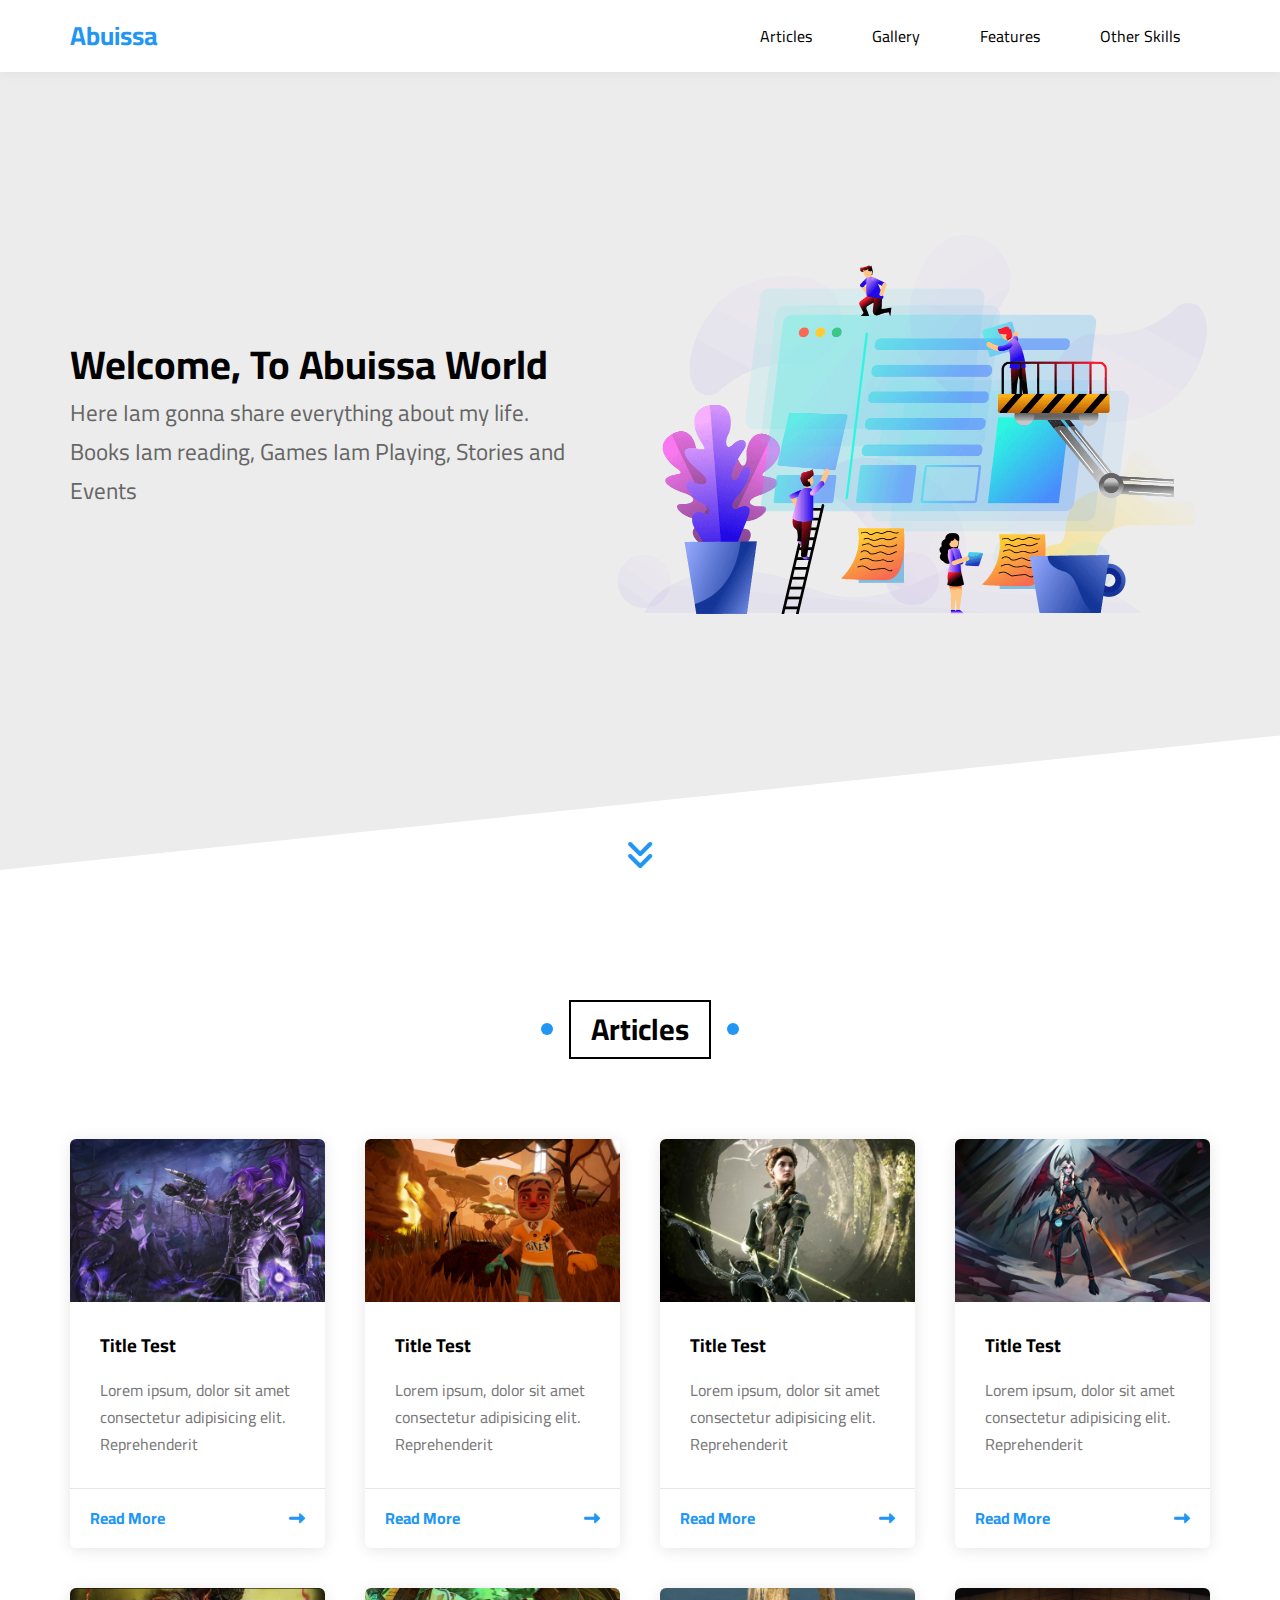
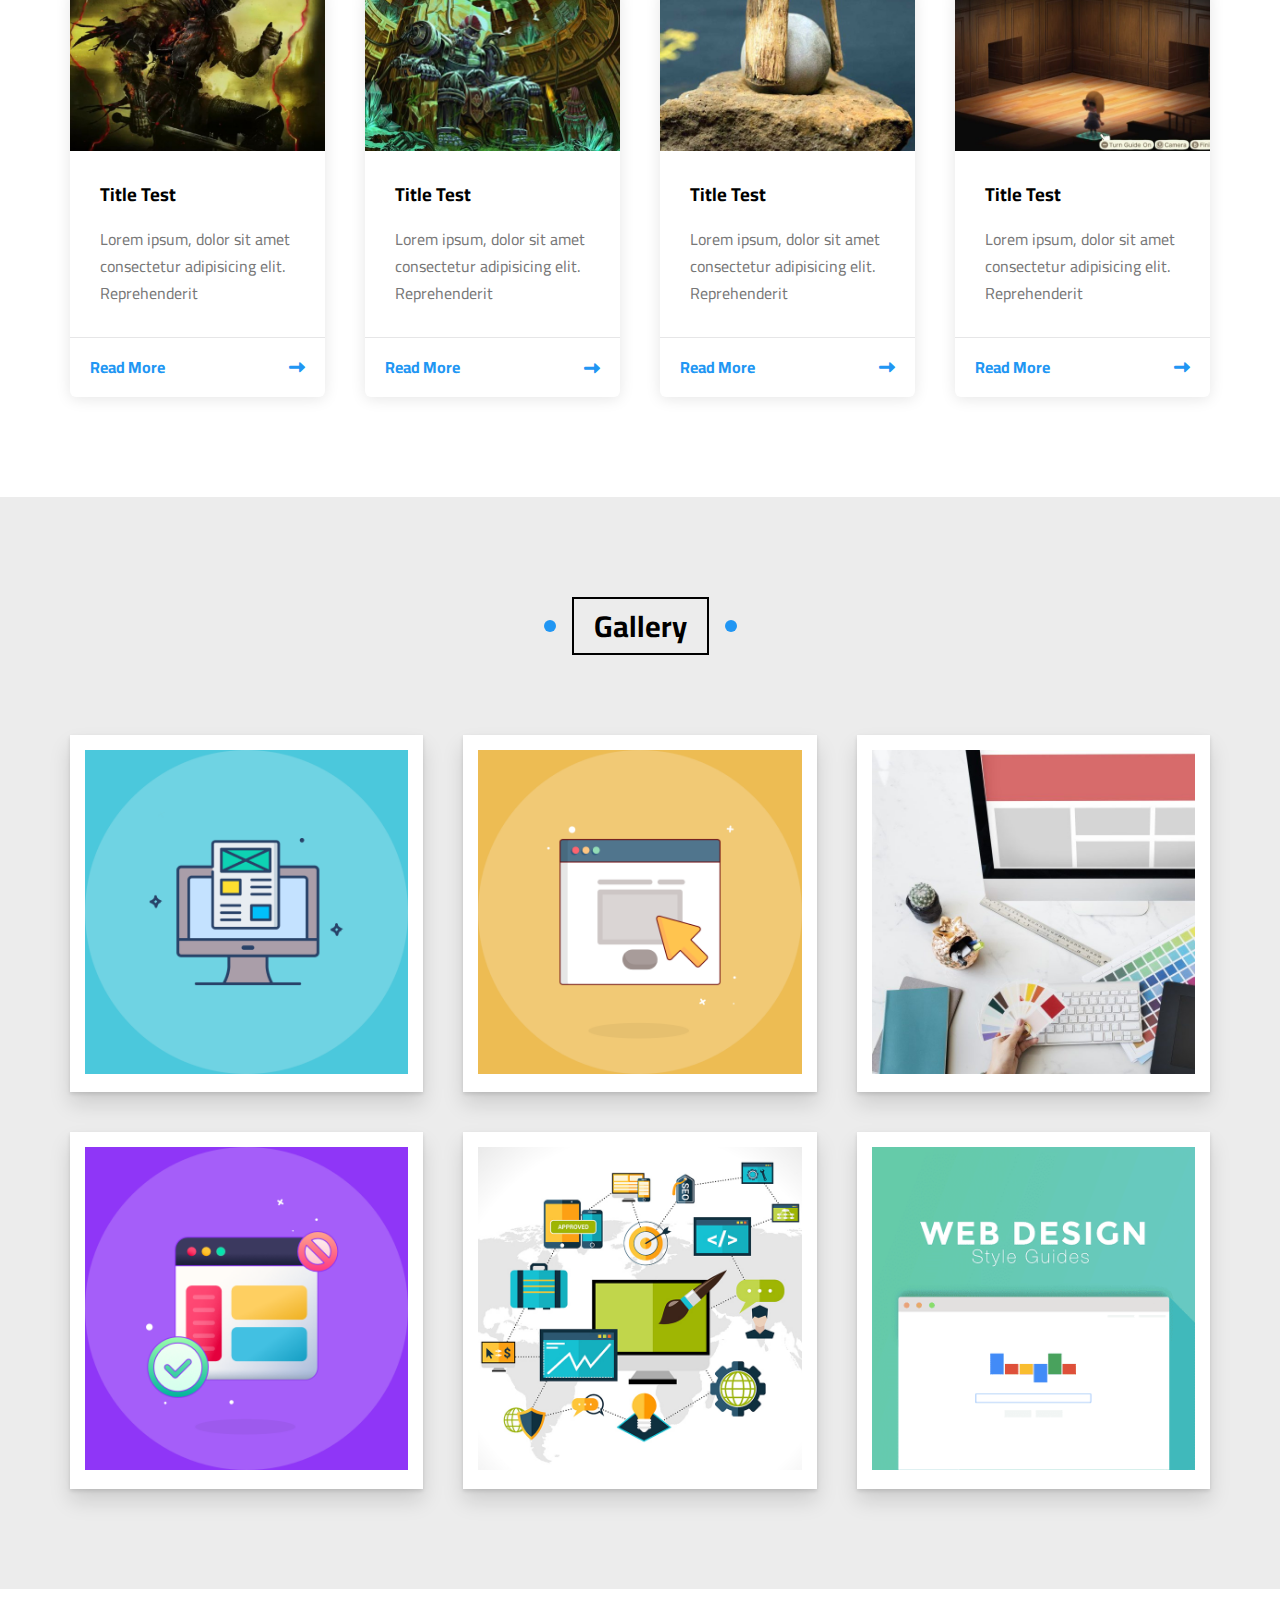
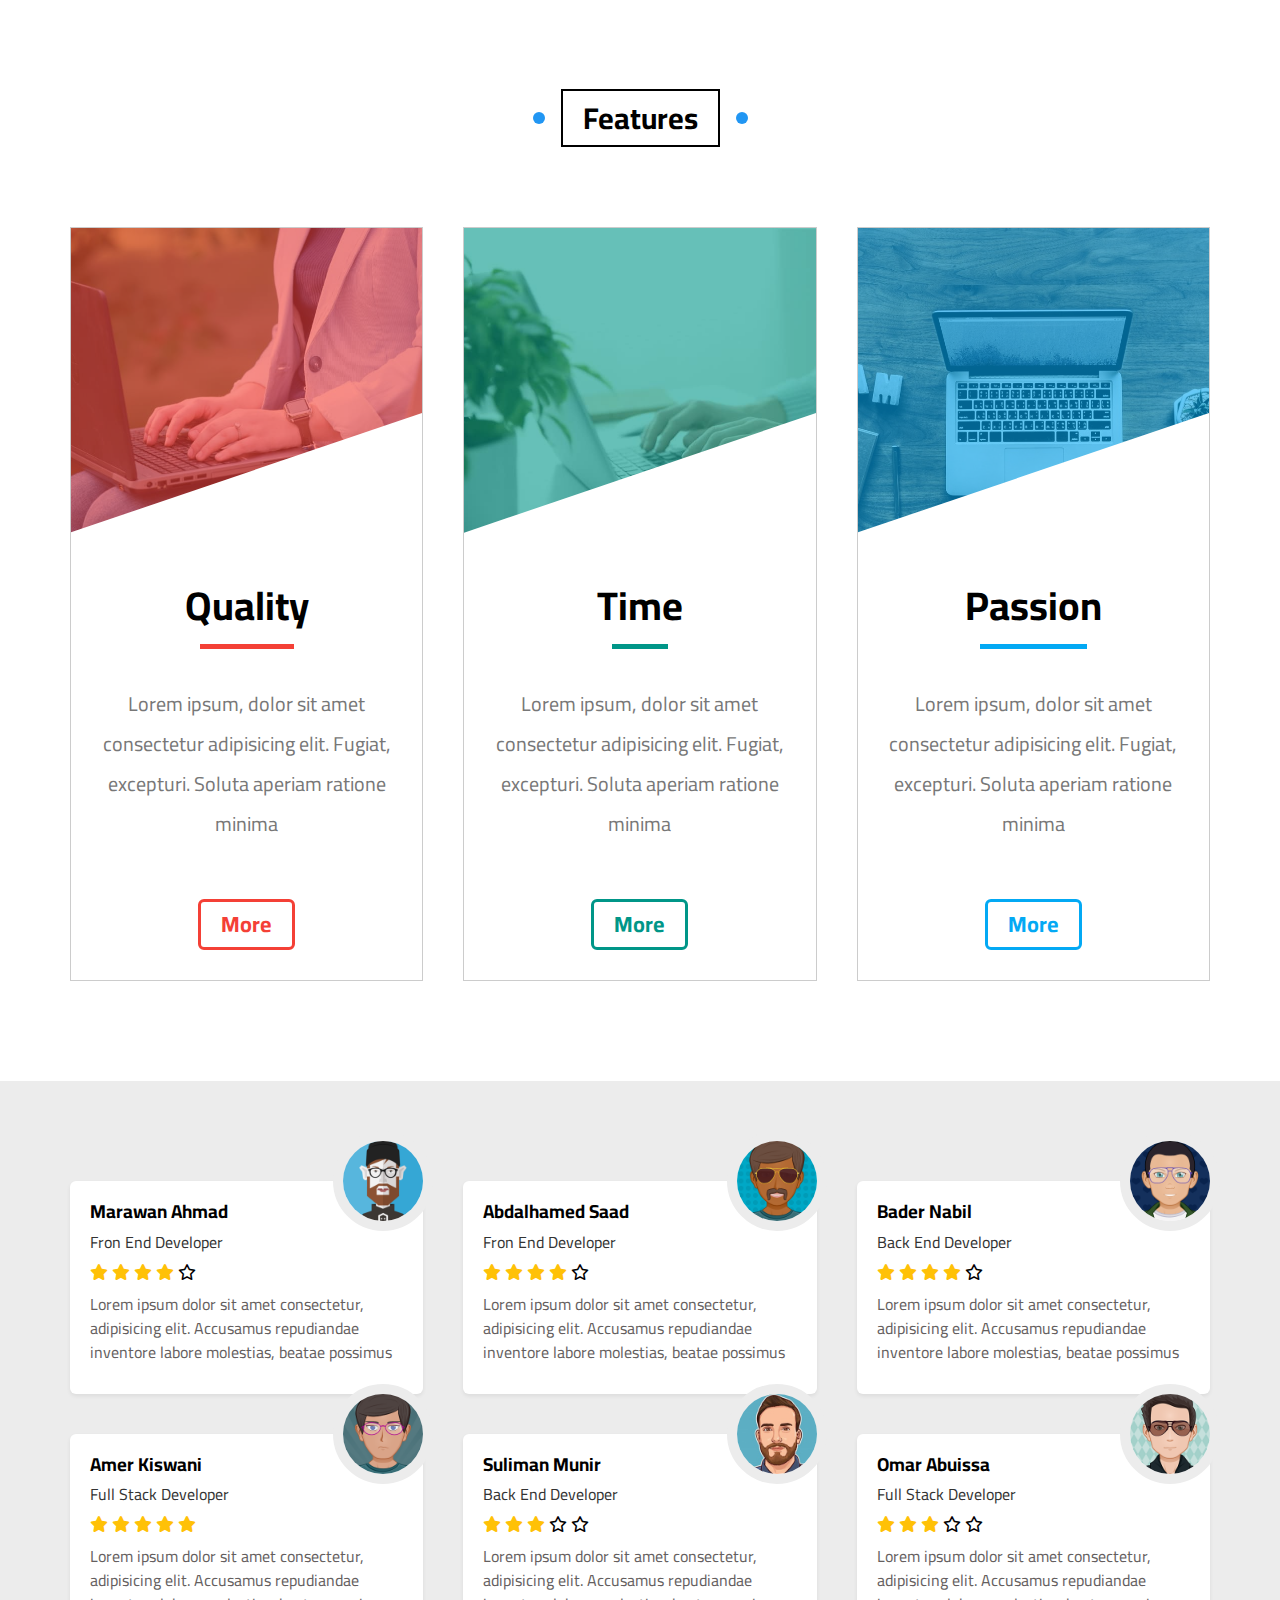
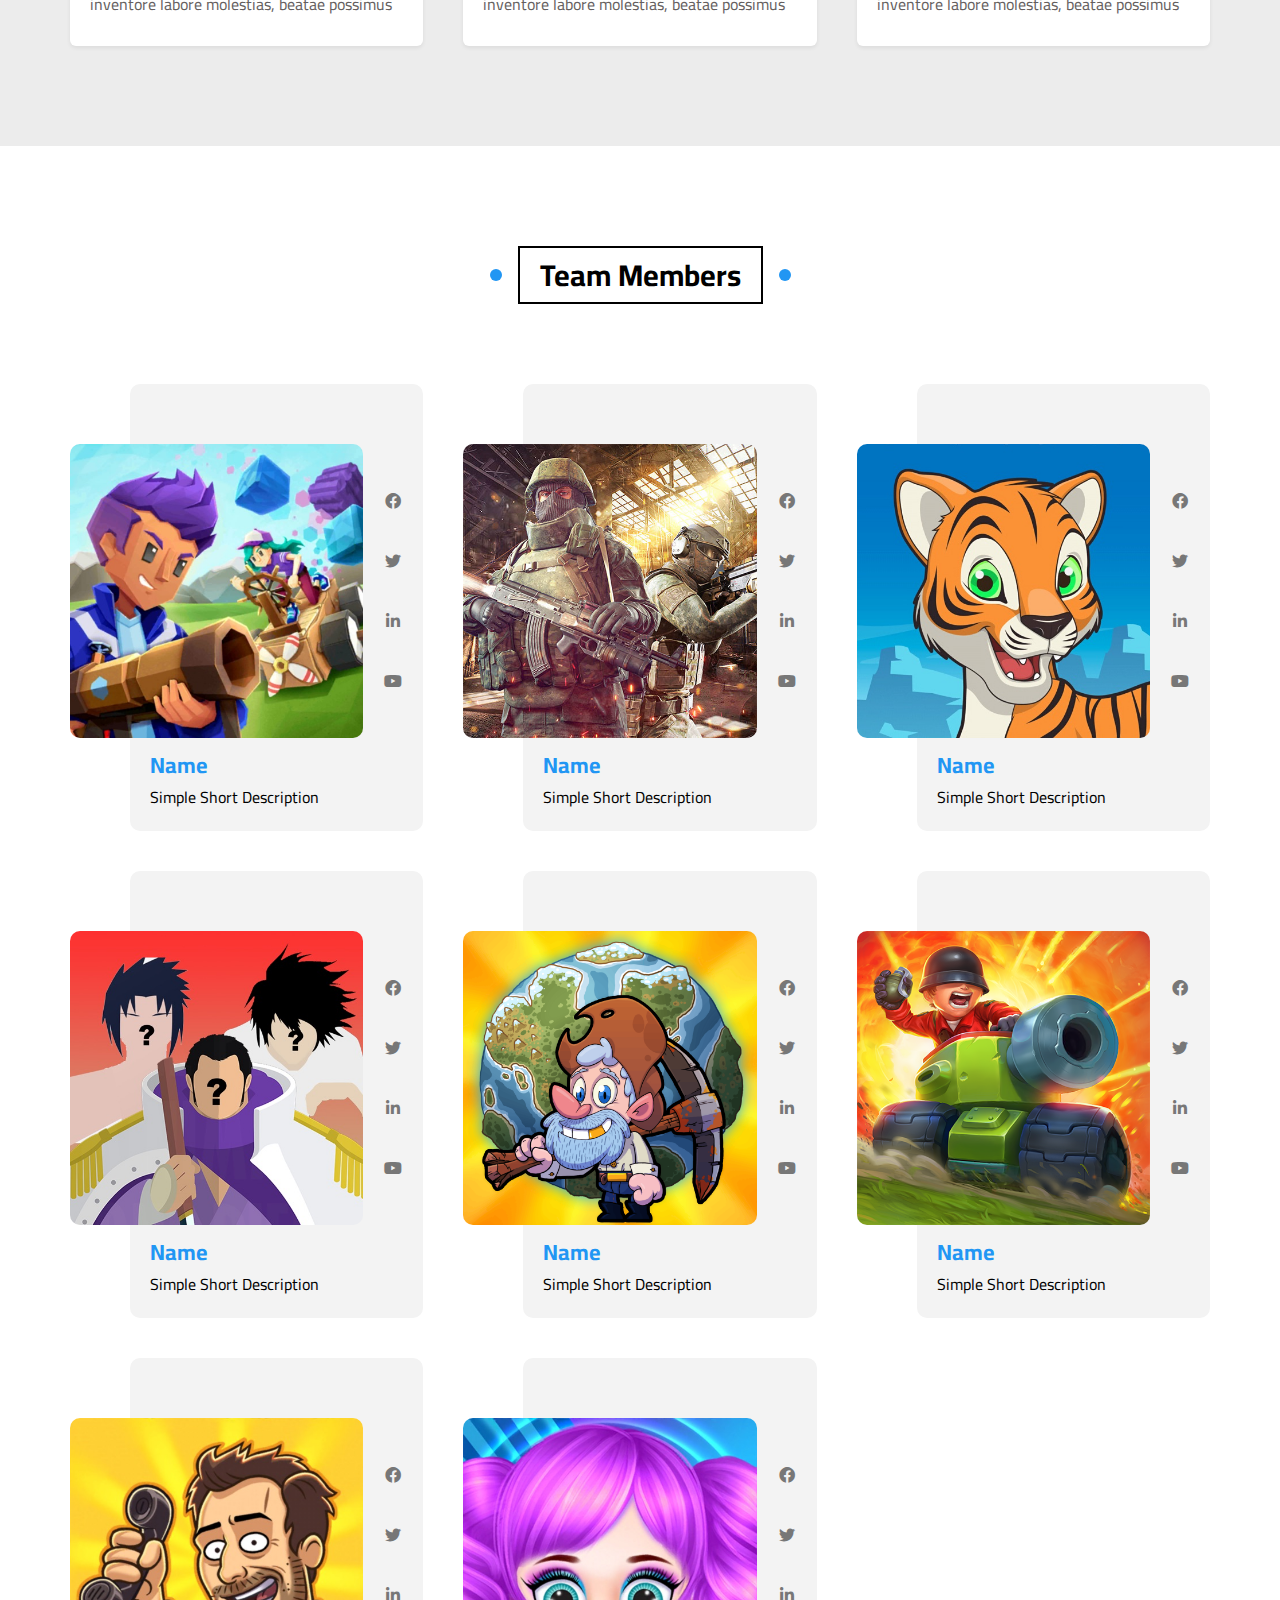
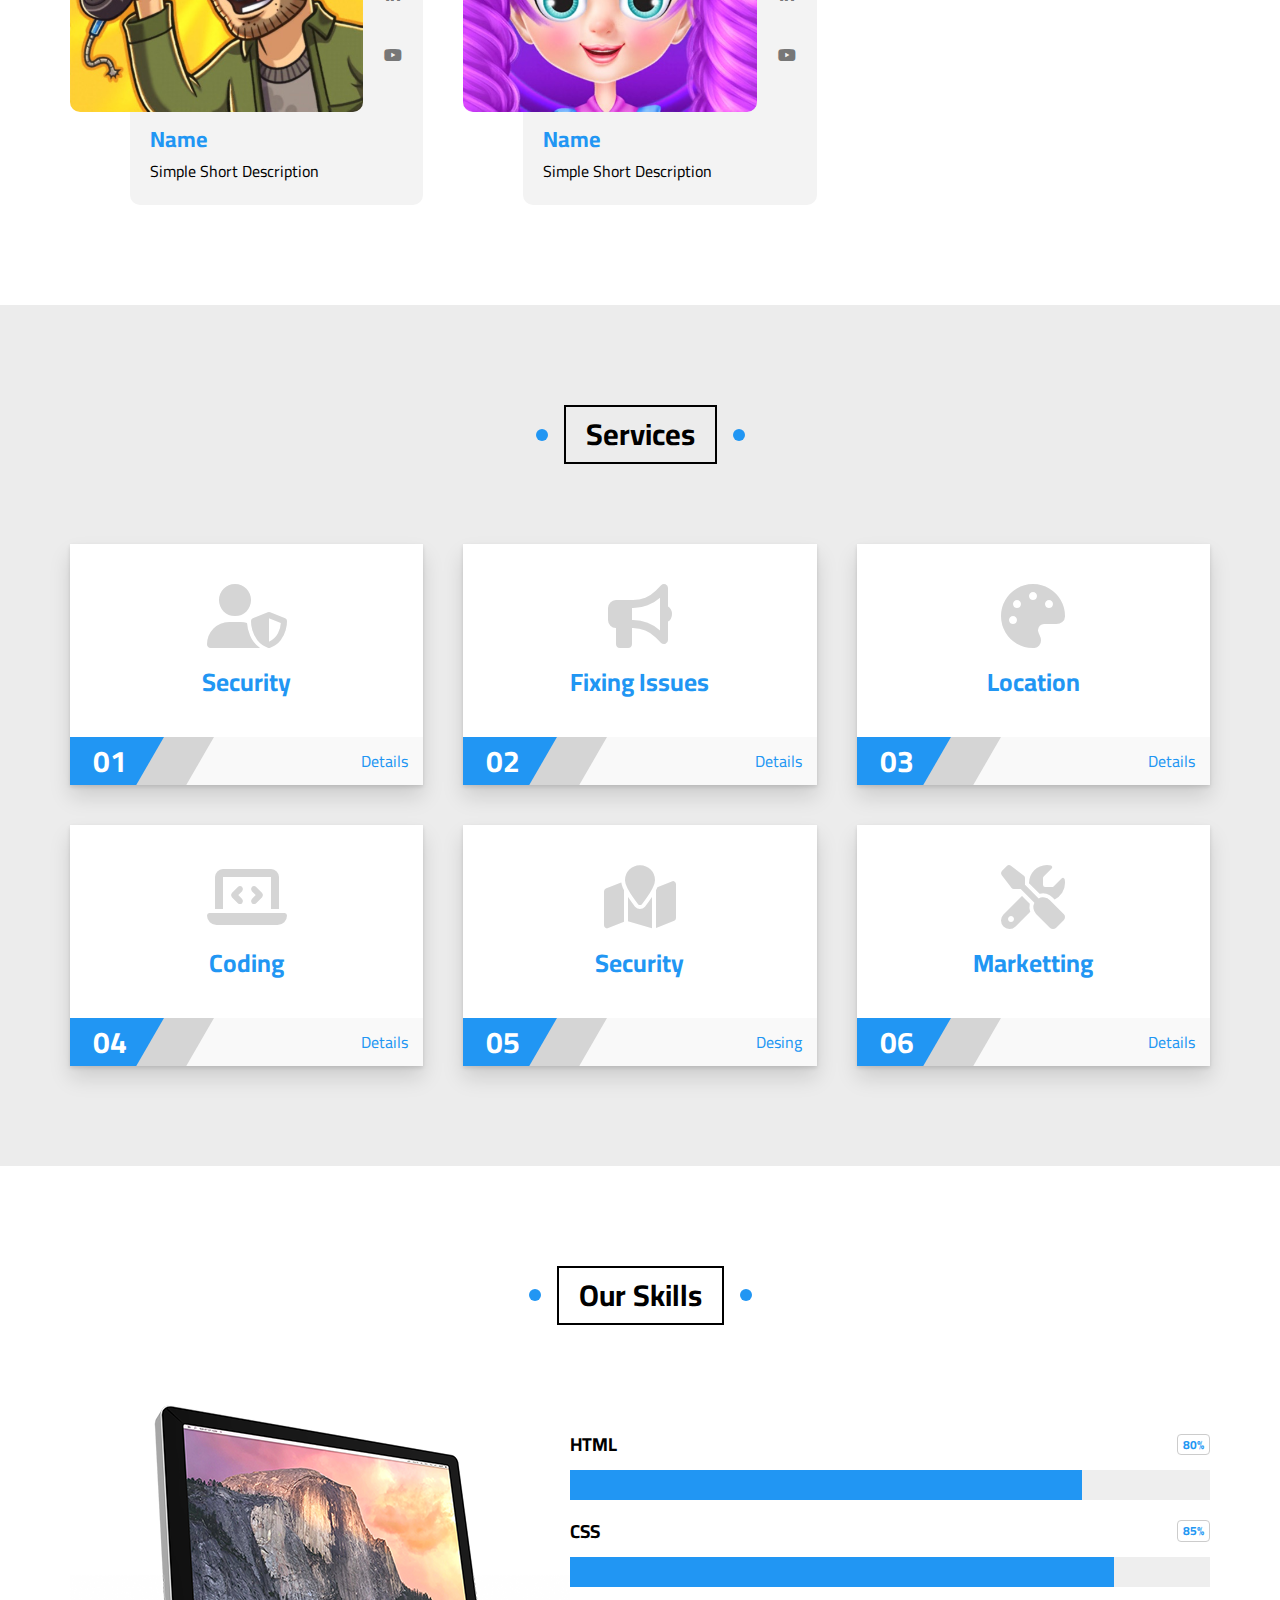
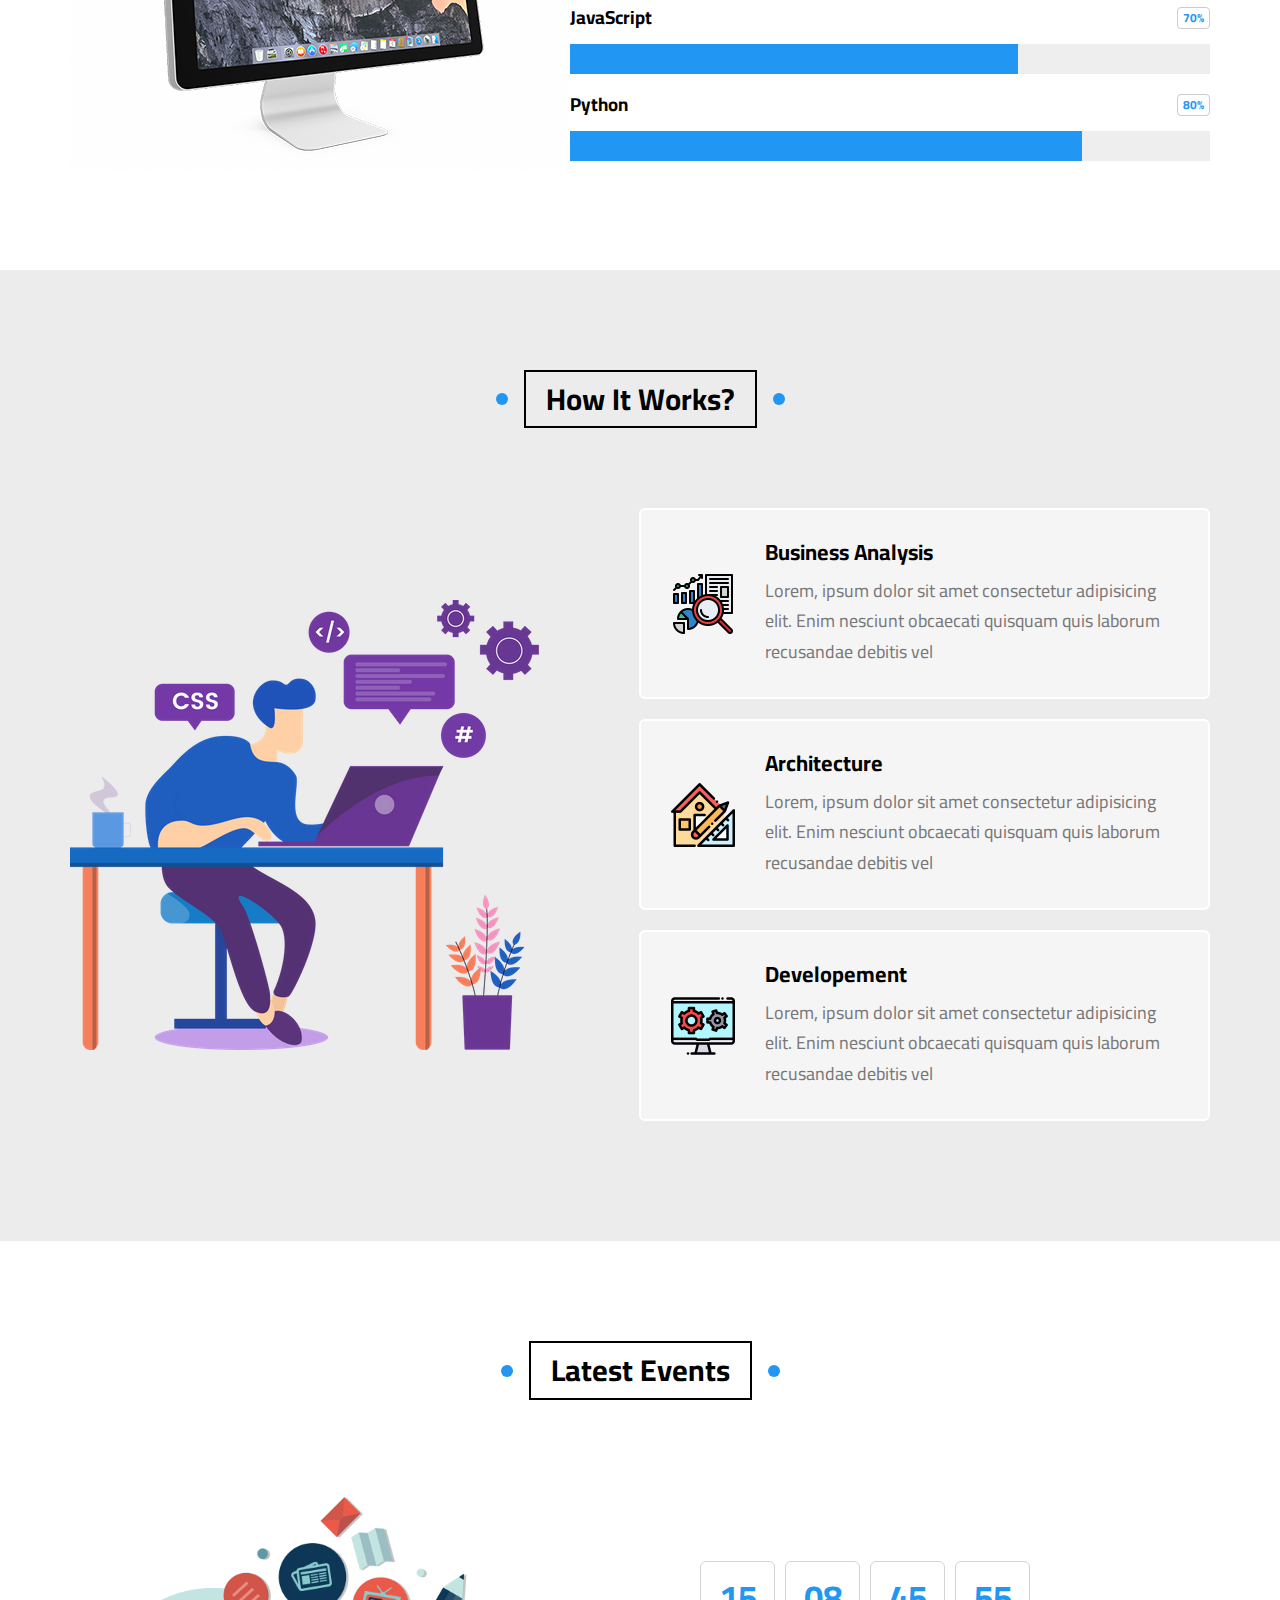
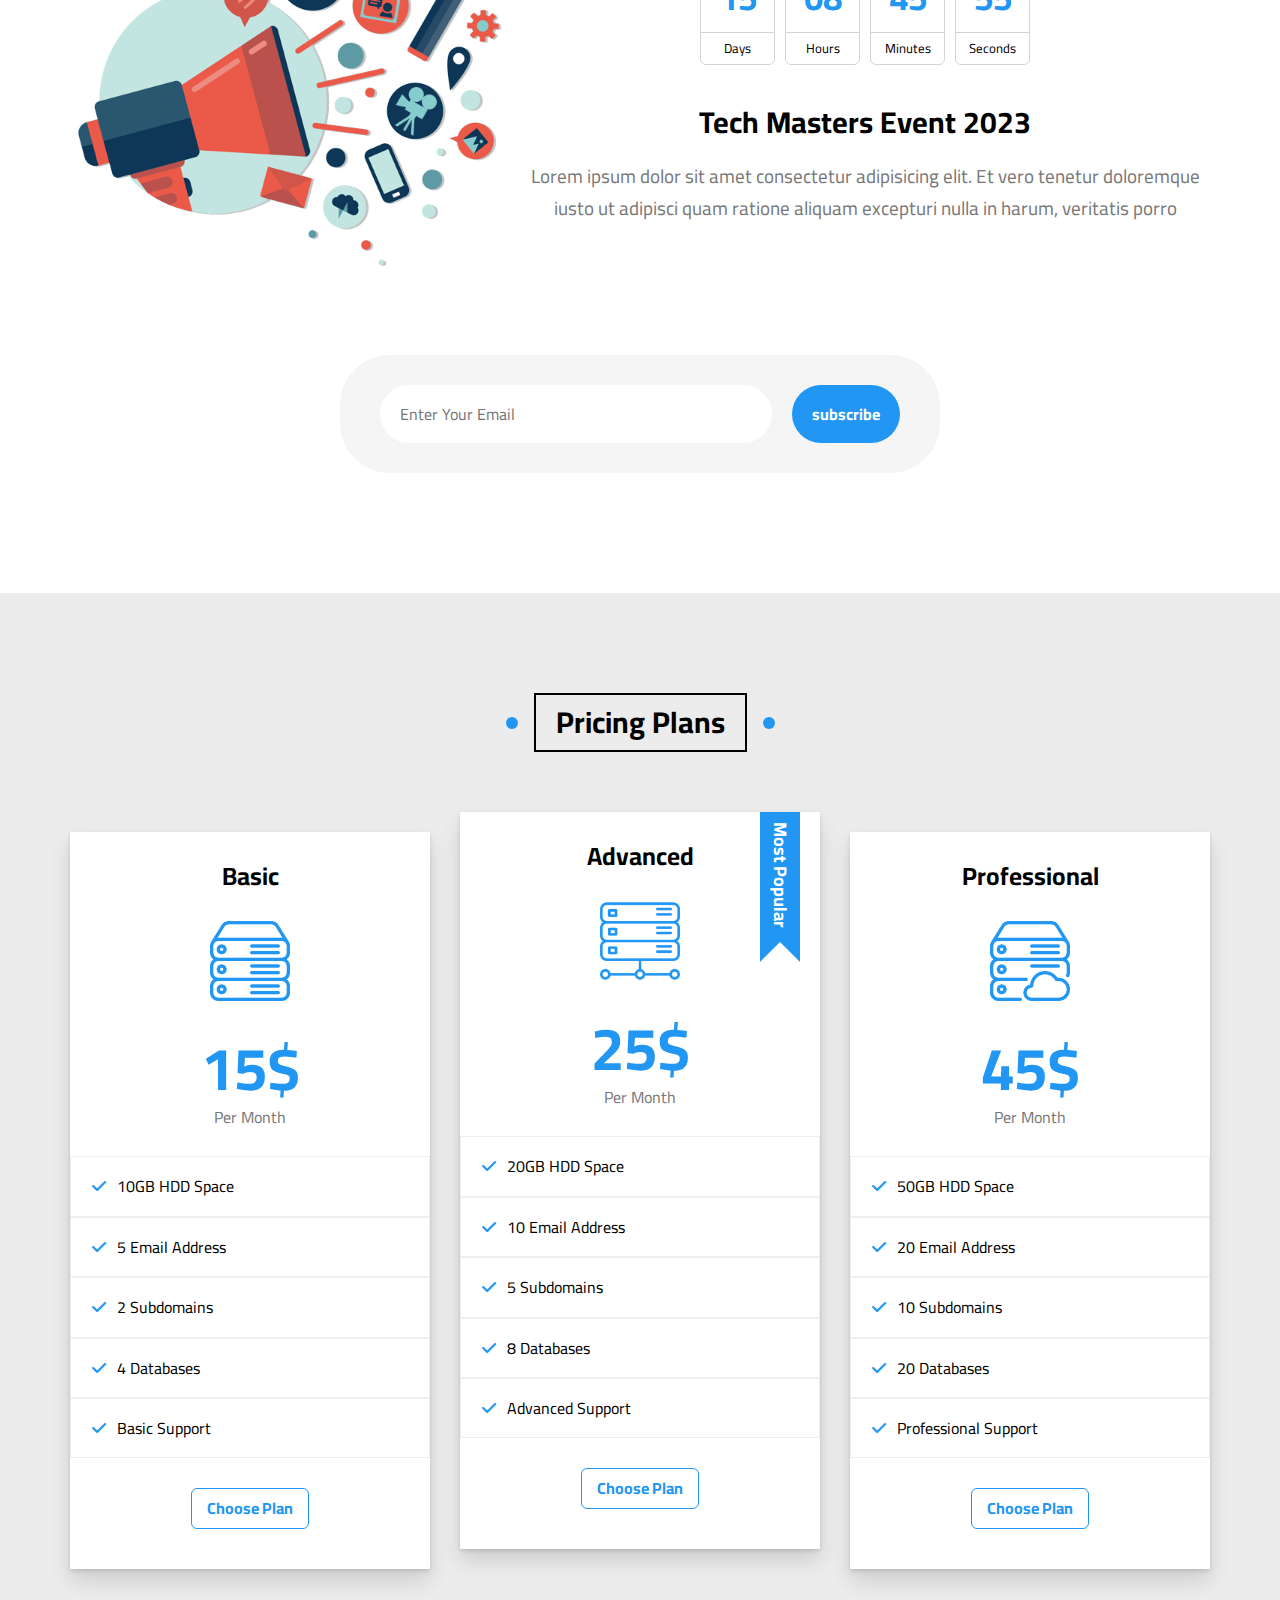
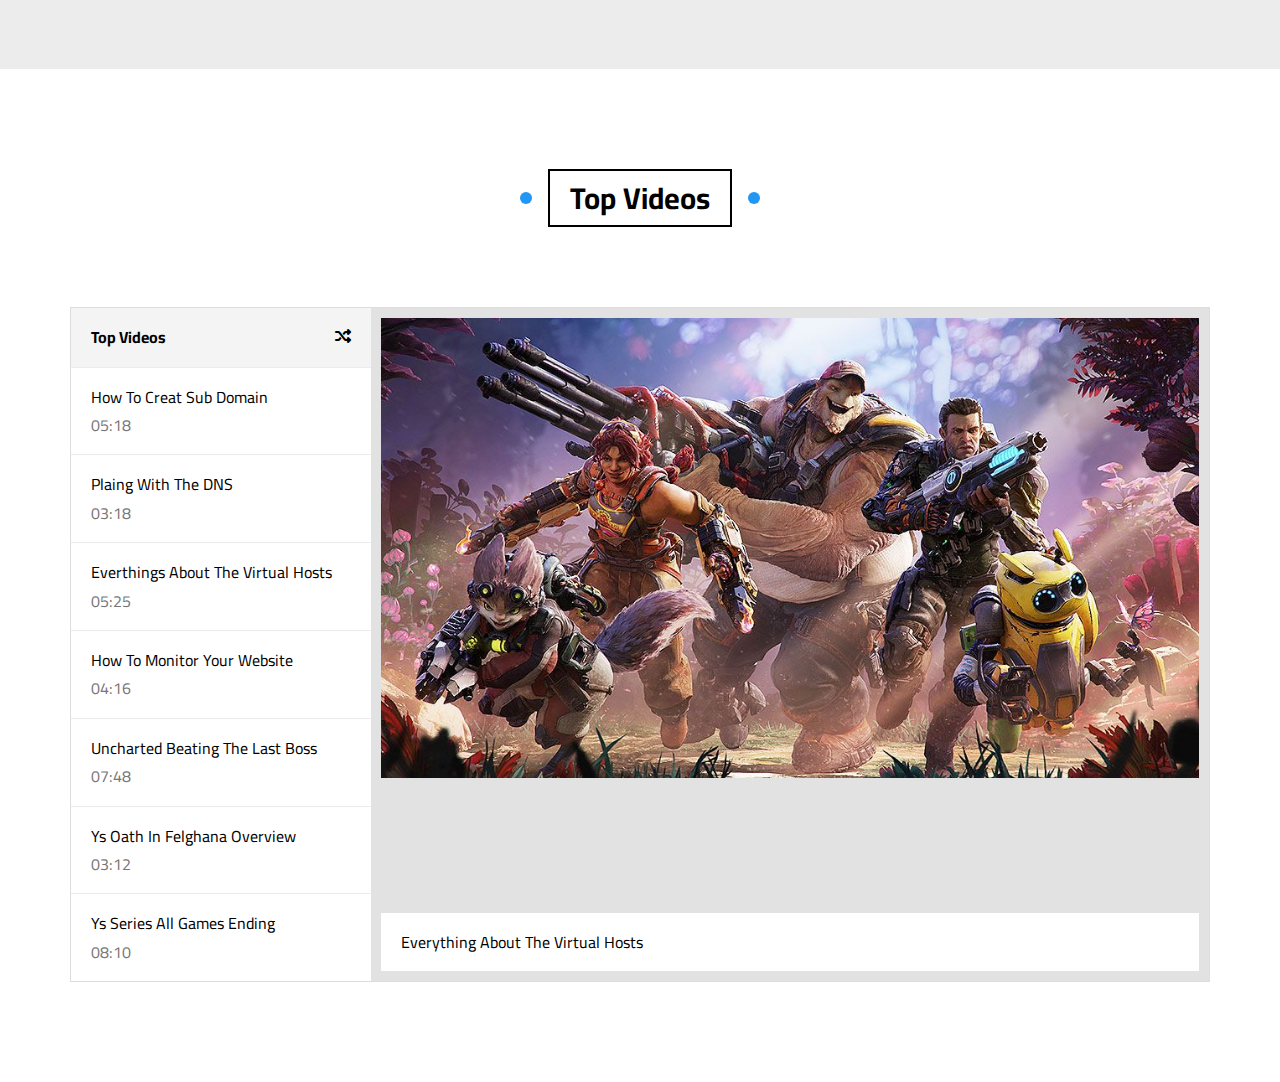
==== index.html @ e34379f9 "Adding the Top Videos Section , Adding the ids in the Mega Menu > Header" ====
<!DOCTYPE html>
<html lang="en">
<head>
    <!-- The meta -->
    <meta charset="UTF-8">
    <meta http-equiv="X-UA-Compatible" content="IE=edge">
    <meta name="viewport" content="width=device-width, initial-scale=1.0">
    <!-- The title of the website  -->
    <title>Abuissa</title>
    <!-- The main css file that you will work on it -->
    <link rel="stylesheet" href="CSS/abuissa.css">
    <!-- The file for Font Awesome Libary for icons -->
    <link rel="stylesheet" href="CSS/all.min.css">
    <!-- The normalize css file -->
    <link rel="stylesheet" href="CSS/normalize.css">
    <!-- Google Font "Ca" -->
    <link rel="preconnect" href="https://fonts.googleapis.com">
    <link rel="preconnect" href="https://fonts.gstatic.com" crossorigin>
    <link href="https://fonts.googleapis.com/css2?family=Cairo:wght@300;400;600&family=Open+Sans:wght@400;700&display=swap" rel="stylesheet">
</head>
<body>
    <!-- Start Header  -->
        <div class="header">
            <div class="container">
                <a href="#" class="logo">Abuissa</a>
                <nav>
                    <ul class="main-nav">
                        <li><a href="#articles">Articles</a></li>
                        <li><a href="#gallery">Gallery</a></li>
                        <li><a href="#features">Features</a></li>
                        <li>
                            <a href="#">Other Skills</a>
                            <!-- Start MegaMenue -->
                            <div class="mega-menu">
                                <div class="image">
                                    <img src="Imgs/megamenu.png" alt="Imgae Mega Menu">
                                </div>
                                <ul class="links">
                                    <li>
                                        <a href="#testimonials"><i class="far fa-comments fa-fw"></i>Testimonials</a>
                                    </li>
                                    <li>
                                        <a href="#team"><i class="far fa-user fa-fw"></i>Team Members</a>
                                    </li>
                                    <li>
                                        <a href="#services"><i class="far fa-building fa-fw"></i>Services</a>
                                    </li>
                                    <li>
                                        <a href="#our-skills"><i class="far fa-check-circle fa-fw"></i>Our Skills</a>
                                    </li>
                                    <li>
                                        <a href="#work-steps"><i class="far fa-clipboard fa-fw"></i>How It Works</a>
                                    </li>
                                </ul>
                                <ul class="links">
                                    <li>
                                        <a href="#events"><i class="far fa-calendar-alt fa-fw"></i>Events</a>
                                    </li>
                                    <li>
                                        <a href="#pricing"><i class="fas fa-server fa-fw"></i>Pricing Plans</a>
                                    </li>
                                    <li>
                                        <a href="#videos"><far class="far fa-play-circle fa-fw"></far>Top Video</a>
                                    </li>
                                    <li>
                                        <a href="#"><i class="far fa-chart-bar fa-fw"></i>Stats</a>
                                    </li>
                                    <li>
                                        <a href="#"><i class="fas fa-percent fa-fw"></i>Request Discount</a>
                                    </li>
                                </ul>
                            </div>
                            <!-- End MegaMenue -->

                        </li>
                    </ul>
                </nav>
            </div>
        </div>
    <!-- End Header  -->
    <!-- Start Landing -->
    <div class="landing">
        <div class="container">
            <div class="text">
                <h1>Welcome, To Abuissa World</h1>
                <p>Here Iam gonna share everything about my life. Books Iam reading, Games Iam Playing, Stories and Events</p>
            </div>
            <div class="image">
                <img src="Imgs/landing-image.png" alt="">
            </div>
        </div>
        <a href="#articles" class="go-down">
            <i class="fas fa-angle-double-down fa-2x"></i>
        </a>
    </div>
    <!-- End Landing -->
    <!-- Start Articles -->
    <div class="articles" id="articles"> 
        <h2 class="main-title">Articles</h2>
        <div class="container">
            <div class="box">
                <img src="Imgs/cat-01.jpg" alt="">
                <div class="content">
                    <h3>Title Test</h3>
                    <p>Lorem ipsum, dolor sit amet consectetur adipisicing elit. Reprehenderit</p>
                </div>
                <div class="info">
                    <a href="#">Read More</a>
                    <i class="fas fa-long-arrow-alt-right"></i>
                </div>
            </div>
            <div class="box">
                <img src="Imgs/cat-02.jpg" alt="">
                <div class="content">
                    <h3>Title Test</h3>
                    <p>Lorem ipsum, dolor sit amet consectetur adipisicing elit. Reprehenderit</p>
                </div>
                <div class="info">
                    <a href="#">Read More</a>
                    <i class="fas fa-long-arrow-alt-right"></i>
                </div>
            </div>
            <div class="box">
                <img src="Imgs/cat-03.jpg" alt="">
                <div class="content">
                    <h3>Title Test</h3>
                    <p>Lorem ipsum, dolor sit amet consectetur adipisicing elit. Reprehenderit</p>
                </div>
                <div class="info">
                    <a href="#">Read More</a>
                    <i class="fas fa-long-arrow-alt-right"></i>
                </div>
            </div>
            <div class="box">
                <img src="Imgs/cat-04.jpg" alt="">
                <div class="content">
                    <h3>Title Test</h3>
                    <p>Lorem ipsum, dolor sit amet consectetur adipisicing elit. Reprehenderit</p>
                </div>
                <div class="info">
                    <a href="#">Read More</a>
                    <i class="fas fa-long-arrow-alt-right"></i>
                </div>
            </div>
            <div class="box">
                <img src="Imgs/cat-05.jpg" alt="">
                <div class="content">
                    <h3>Title Test</h3>
                    <p>Lorem ipsum, dolor sit amet consectetur adipisicing elit. Reprehenderit</p>
                </div>
                <div class="info">
                    <a href="#">Read More</a>
                    <i class="fas fa-long-arrow-alt-right"></i>
                </div>
            </div>
            <div class="box">
                <img src="Imgs/cat-06.jpg" alt="">
                <div class="content">
                    <h3>Title Test</h3>
                    <p>Lorem ipsum, dolor sit amet consectetur adipisicing elit. Reprehenderit</p>
                </div>
                <div class="info">
                    <a href="#">Read More</a>
                    <i class="fas fa-long-arrow-alt-right"></i>
                </div>
            </div>
            <div class="box">
                <img src="Imgs/cat-07.jpg" alt="">
                <div class="content">
                    <h3>Title Test</h3>
                    <p>Lorem ipsum, dolor sit amet consectetur adipisicing elit. Reprehenderit</p>
                </div>
                <div class="info">
                    <a href="#">Read More</a>
                    <i class="fas fa-long-arrow-alt-right"></i>
                </div>
            </div>
            <div class="box">
                <img src="Imgs/cat-08.jpg" alt="">
                <div class="content">
                    <h3>Title Test</h3>
                    <p>Lorem ipsum, dolor sit amet consectetur adipisicing elit. Reprehenderit</p>
                </div>
                <div class="info">
                    <a href="#">Read More</a>
                    <i class="fas fa-long-arrow-alt-right"></i>
                </div>
            </div>
        </div>
    </div>
    <!-- End Articles -->
    <!-- Start Gallery -->
    <div class="gallery" id="gallery">
        <h2 class="main-title">Gallery</h2>
        <div class="container">
            <div class="box">
                <div class="image">
                    <img src="Imgs/gallery-01.png" alt="">
                </div>
            </div>
            <div class="box">
                <div class="image">
                    <img src="Imgs/gallery-02.png" alt="">
                </div>
            </div>
            <div class="box">
                <div class="image">
                    <img src="Imgs/gallery-03.jpg" alt="">
                </div>
            </div>
            <div class="box">
                <div class="image">
                    <img src="Imgs/gallery-04.png" alt="">
                </div>
            </div>
            <div class="box">
                <div class="image">
                    <img src="Imgs/gallery-05.jpg" alt="">
                </div>
            </div>
            <div class="box">
                <div class="image">
                    <img src="Imgs/gallery-06.png" alt="">
                </div>
            </div>
        </div>
    </div>
    <!-- End Gallery -->
    <!-- Start Features -->
    <div class="features" id="features">
        <h2 class="main-title">Features</h2>
        <div class="container">
            <div class="box quality">
                <div class="img-holder"><img src="Imgs/features-01.jpg" alt="Image"></div>
                <h2>Quality</h2>
                <p>Lorem ipsum, dolor sit amet consectetur adipisicing elit. Fugiat, excepturi. Soluta aperiam ratione minima</p>
                <a href="#">More</a>
            </div>
            <div class="box time">
                <div class="img-holder"><img src="Imgs/features-02.jpg" alt="Image"></div>
                <h2>Time</h2>
                <p>Lorem ipsum, dolor sit amet consectetur adipisicing elit. Fugiat, excepturi. Soluta aperiam ratione minima</p>
                <a href="#">More</a>
            </div>
            <div class="box passion">
                <div class="img-holder"><img src="Imgs/features-03.jpg" alt="Image"></div>
                <h2>Passion</h2>
                <p>Lorem ipsum, dolor sit amet consectetur adipisicing elit. Fugiat, excepturi. Soluta aperiam ratione minima</p>
                <a href="#">More</a>
            </div>
        </div>
    </div>
    <!-- End Features -->
    <!-- Start Testimonials -->
    <div class="testimonials" id="testimonials">
        <div class="container">
            <div class="box">
                <img src="Imgs/avatar-01.png" alt="Image">
                <h3>Marawan Ahmad</h3>
                <span class="title">Fron End Developer</span>
                <div class="rate">
                    <i class="filled fas fa-star"></i>
                    <i class="filled fas fa-star"></i>
                    <i class="filled fas fa-star"></i>
                    <i class="filled fas fa-star"></i>
                    <i class="far fa-star"></i>
                </div>
                <p>Lorem ipsum dolor sit amet consectetur, adipisicing elit. Accusamus repudiandae inventore labore molestias, beatae possimus</p>
            </div>
            <div class="box">
                <img src="Imgs/avatar-02.png" alt="Image">
                <h3>Abdalhamed Saad</h3>
                <span class="title">Fron End Developer</span>
                <div class="rate">
                    <i class="filled fas fa-star"></i>
                    <i class="filled fas fa-star"></i>
                    <i class="filled fas fa-star"></i>
                    <i class="filled fas fa-star"></i>
                    <i class="far fa-star"></i>
                </div>
                <p>Lorem ipsum dolor sit amet consectetur, adipisicing elit. Accusamus repudiandae inventore labore molestias, beatae possimus</p>
            </div>
            <div class="box">
                <img src="Imgs/avatar-03.png" alt="Image">
                <h3>Bader Nabil</h3>
                <span class="title">Back End Developer</span>
                <div class="rate">
                    <i class="filled fas fa-star"></i>
                    <i class="filled fas fa-star"></i>
                    <i class="filled fas fa-star"></i>
                    <i class="filled fas fa-star"></i>
                    <i class="far fa-star"></i>
                </div>
                <p>Lorem ipsum dolor sit amet consectetur, adipisicing elit. Accusamus repudiandae inventore labore molestias, beatae possimus</p>
            </div>
            <div class="box">
                <img src="Imgs/avatar-04.png" alt="Image">
                <h3>Amer Kiswani</h3>
                <span class="title">Full Stack Developer</span>
                <div class="rate">
                    <i class="filled fas fa-star"></i>
                    <i class="filled fas fa-star"></i>
                    <i class="filled fas fa-star"></i>
                    <i class="filled fas fa-star"></i>
                    <i class="filled fas fa-star"></i>
                </div>
                <p>Lorem ipsum dolor sit amet consectetur, adipisicing elit. Accusamus repudiandae inventore labore molestias, beatae possimus</p>
            </div>
            <div class="box">
                <img src="Imgs/avatar-05.png" alt="Image">
                <h3>Suliman Munir</h3>
                <span class="title">Back End Developer</span>
                <div class="rate">
                    <i class="filled fas fa-star"></i>
                    <i class="filled fas fa-star"></i>
                    <i class="filled fas fa-star"></i>
                    <i class="far fa-star"></i>
                    <i class="far fa-star"></i>
                </div>
                <p>Lorem ipsum dolor sit amet consectetur, adipisicing elit. Accusamus repudiandae inventore labore molestias, beatae possimus</p>
            </div>
            <div class="box">
                <img src="Imgs/avatar-06.png" alt="Image">
                <h3>Omar Abuissa</h3>
                <span class="title">Full Stack Developer</span>
                <div class="rate">
                    <i class="filled fas fa-star"></i>
                    <i class="filled fas fa-star"></i>
                    <i class="filled fas fa-star"></i>
                    <i class="far fa-star"></i>
                    <i class="far fa-star"></i>
                </div>
                <p>Lorem ipsum dolor sit amet consectetur, adipisicing elit. Accusamus repudiandae inventore labore molestias, beatae possimus</p>
            </div>
        </div>
    </div>
    <!-- End Testimonials -->
    <!-- Start Team -->
    <div class="team" id="team">
        <h2 class="main-title">Team Members</h2>
        <div class="container">
            <div class="box">
                <div class="data">
                    <img src="Imgs/team-01.jpg" alt="Image">
                    <div class="social">
                        <a href="#"><i class="fab fa-facebook"></i></a>
                        <a href="#"><i class="fab fa-twitter"></i></a>
                        <a href="#"><i class="fab fa-linkedin-in"></i></a>
                        <a href="#"><i class="fab fa-youtube"></i></a>
                    </div>
                </div>
                <div class="info">
                    <h3>Name</h3>
                    <p>Simple Short Description</p>
                </div>
            </div>
            <div class="box">
                <div class="data">
                    <img src="Imgs/team-02.jpg" alt="Image">
                    <div class="social">
                        <a href="#"><i class="fab fa-facebook"></i></a>
                        <a href="#"><i class="fab fa-twitter"></i></a>
                        <a href="#"><i class="fab fa-linkedin-in"></i></a>
                        <a href="#"><i class="fab fa-youtube"></i></a>
                    </div>
                </div>
                <div class="info">
                    <h3>Name</h3>
                    <p>Simple Short Description</p>
                </div>
            </div>
            <div class="box">
                <div class="data">
                    <img src="Imgs/team-03.jpg" alt="Image">
                    <div class="social">
                        <a href="#"><i class="fab fa-facebook"></i></a>
                        <a href="#"><i class="fab fa-twitter"></i></a>
                        <a href="#"><i class="fab fa-linkedin-in"></i></a>
                        <a href="#"><i class="fab fa-youtube"></i></a>
                    </div>
                </div>
                <div class="info">
                    <h3>Name</h3>
                    <p>Simple Short Description</p>
                </div>
            </div>
            <div class="box">
                <div class="data">
                    <img src="Imgs/team-04.jpg" alt="Image">
                    <div class="social">
                        <a href="#"><i class="fab fa-facebook"></i></a>
                        <a href="#"><i class="fab fa-twitter"></i></a>
                        <a href="#"><i class="fab fa-linkedin-in"></i></a>
                        <a href="#"><i class="fab fa-youtube"></i></a>
                    </div>
                </div>
                <div class="info">
                    <h3>Name</h3>
                    <p>Simple Short Description</p>
                </div>
            </div>
            <div class="box">
                <div class="data">
                    <img src="Imgs/team-05.png" alt="Image">
                    <div class="social">
                        <a href="#"><i class="fab fa-facebook"></i></a>
                        <a href="#"><i class="fab fa-twitter"></i></a>
                        <a href="#"><i class="fab fa-linkedin-in"></i></a>
                        <a href="#"><i class="fab fa-youtube"></i></a>
                    </div>
                </div>
                <div class="info">
                    <h3>Name</h3>
                    <p>Simple Short Description</p>
                </div>
            </div>
            <div class="box">
                <div class="data">
                    <img src="Imgs/team-06.png" alt="Image">
                    <div class="social">
                        <a href="#"><i class="fab fa-facebook"></i></a>
                        <a href="#"><i class="fab fa-twitter"></i></a>
                        <a href="#"><i class="fab fa-linkedin-in"></i></a>
                        <a href="#"><i class="fab fa-youtube"></i></a>
                    </div>
                </div>
                <div class="info">
                    <h3>Name</h3>
                    <p>Simple Short Description</p>
                </div>
            </div>
            <div class="box">
                <div class="data">
                    <img src="Imgs/team-07.jpg" alt="Image">
                    <div class="social">
                        <a href="#"><i class="fab fa-facebook"></i></a>
                        <a href="#"><i class="fab fa-twitter"></i></a>
                        <a href="#"><i class="fab fa-linkedin-in"></i></a>
                        <a href="#"><i class="fab fa-youtube"></i></a>
                    </div>
                </div>
                <div class="info">
                    <h3>Name</h3>
                    <p>Simple Short Description</p>
                </div>
            </div>
            <div class="box">
                <div class="data">
                    <img src="Imgs/team-08.jpg" alt="Image">
                    <div class="social">
                        <a href="#"><i class="fab fa-facebook"></i></a>
                        <a href="#"><i class="fab fa-twitter"></i></a>
                        <a href="#"><i class="fab fa-linkedin-in"></i></a>
                        <a href="#"><i class="fab fa-youtube"></i></a>
                    </div>
                </div>
                <div class="info">
                    <h3>Name</h3>
                    <p>Simple Short Description</p>
                </div>
            </div>
        </div>
    </div>
    <!-- End Team -->
    <!-- Start Services -->
    <div class="services" id="services">
        <h2 class="main-title">Services</h2>
        <div class="container">
            <div class="box">
                <i class="fas fa-user-shield fa-4x"></i>
                <h3>Security</h3>
                <div class="info">
                    <a href="#">Details</a>
                </div>
            </div>
            <div class="box">
                <i class="fas fa-bullhorn fa-4x"></i>
                <h3>Fixing Issues</h3>
                <div class="info">
                    <a href="#">Details</a>
                </div>
            </div>
            <div class="box">
                <i class="fas fa-palette fa-4x"></i>
                <h3>Location</h3>
                <div class="info">
                    <a href="#">Details</a>
                </div>
            </div>
            <div class="box">
                <i class="fas fa-laptop-code fa-4x"></i>
                <h3>Coding</h3>
                <div class="info">
                    <a href="#">Details</a>
                </div>
            </div>
            <div class="box">
                <i class="fas fa-map-marked alt fa-4x"></i>
                <h3>Security</h3>
                <div class="info">
                    <a href="#">Desing</a>
                </div>
            </div>
            <div class="box">
                <i class="fas fa-tools fa-4x"></i>
                <h3>Marketting</h3>
                <div class="info">
                    <a href="#">Details</a>
                </div>
            </div>
        </div>
    </div>
    <!-- End Services -->
    <!-- Start Skills -->
    <div class="our-skills" id="our-skills">
        <h2 class="main-title">Our Skills</h2>
        <div class="container">
            <img src="Imgs/skills.png" alt="">
            <div class="skills">
                <div class="skill">
                    <h3> HTML <span>80%</span> </h3>
                    <div class="the-progress">
                        <span style="width:80%"></span>
                    </div>
                </div>
                <div class="skill">
                    <h3> CSS <span>85%</span> </h3>
                    <div class="the-progress">
                        <span style="width:85%"></span>
                    </div>
                </div>
                <div class="skill">
                    <h3> JavaScript <span>70%</span> </h3>
                    <div class="the-progress">
                        <span style="width:70%"></span>
                    </div>
                </div>
                <div class="skill">
                    <h3> Python <span>80%</span> </h3>
                    <div class="the-progress">
                        <span style="width:80%"></span>
                    </div>
                </div>
            </div>
        </div>
    </div>
    <!-- End Skills -->
    <!-- Start Work Steps -->
    <div class="work-steps" id="work-steps">
        <h2 class="main-title">How It Works?</h2>
        <div class="container">
            <img src="Imgs/work-steps.png" alt="" class="image">
            <div class="info">
                <div class="box">
                    <img src="Imgs/work-steps-1.png" alt="">
                    <div class="text">
                        <h3>Business Analysis</h3>
                        <p>Lorem, ipsum dolor sit amet consectetur adipisicing elit. Enim nesciunt obcaecati quisquam quis laborum recusandae debitis vel</p>
                    </div>
                </div>
                <div class="box">
                    <img src="Imgs/work-steps-2.png" alt="">
                    <div class="text">
                        <h3>Architecture</h3>
                        <p>Lorem, ipsum dolor sit amet consectetur adipisicing elit. Enim nesciunt obcaecati quisquam quis laborum recusandae debitis vel</p>
                    </div>
                </div>
                <div class="box">
                    <img src="Imgs/work-steps-3.png" alt="">
                    <div class="text">
                        <h3>Developement</h3>
                        <p>Lorem, ipsum dolor sit amet consectetur adipisicing elit. Enim nesciunt obcaecati quisquam quis laborum recusandae debitis vel</p>
                    </div>
                </div>
            </div>
        </div>
    </div>
    <!-- End Work Steps -->
    <!-- Start Events -->
    <div class="events" id="events">
        <h2 class="main-title">Latest Events</h2>
        <div class="container">
            <img src="Imgs/events.png" alt="">
            <div class="info">
                <div class="time">
                    <div class="unit">
                        <span>15</span>
                        <span>Days</span>
                    </div>
                    <div class="unit">
                        <span>08</span>
                        <span>Hours</span>
                    </div>
                    <div class="unit">
                        <span>45</span>
                        <span>Minutes</span>
                    </div>
                    <div class="unit">
                        <span>55</span>
                        <span>Seconds</span>
                    </div>
                </div>
                <h2 class="title">Tech Masters Event 2023</h2>
                <p class="description">
                    Lorem ipsum dolor sit amet consectetur adipisicing elit. Et vero tenetur doloremque iusto ut adipisci quam ratione aliquam excepturi nulla in harum, veritatis porro
                </p>
            </div>
            <div class="subscribe">
                <form action="">
                    <input type="email" placeholder="Enter Your Email">
                    <input type="submit" value="subscribe">
                </form>
            </div>
        </div>
    </div>
    <!-- End Events -->
    <!-- Start Pricing -->
    <div class="pricing" id="pricing">
        <h2 class="main-title">Pricing Plans</h2>
        <div class="container">
            <div class="box">
                <h2 class="title">Basic</h2>
                <img src="Imgs/hosting-basic.png" alt="">
                <div class="price">
                    <span class="amount">15$</span>
                    <span class="time">Per Month</span>
                </div>
                <ul>
                    <li>10GB HDD Space</li>
                    <li>5 Email Address</li>
                    <li>2 Subdomains</li>
                    <li>4 Databases</li>
                    <li>Basic Support</li>
                </ul>
                <a href="#">Choose Plan</a>
            </div>
            <div class="box popular">
                <div class="label">Most Popular</div>
                <h2 class="title">Advanced</h2>
                <img src="Imgs/hosting-advanced.png" alt="">
                <div class="price">
                    <span class="amount">25$</span>
                    <span class="time">Per Month</span>
                </div>
                <ul>
                    <li>20GB HDD Space</li>
                    <li>10 Email Address</li>
                    <li>5 Subdomains</li>
                    <li>8 Databases</li>
                    <li>Advanced Support</li>
                </ul>
                <a href="#">Choose Plan</a>
            </div>
            <div class="box">
                <h2 class="title">Professional</h2>
                <img src="Imgs/hosting-professional.png" alt="">
                <div class="price">
                    <span class="amount">45$</span>
                    <span class="time">Per Month</span>
                </div>
                <ul>
                    <li>50GB HDD Space</li>
                    <li>20 Email Address</li>
                    <li>10 Subdomains</li>
                    <li>20 Databases</li>
                    <li>Professional Support</li>
                </ul>
                <a href="#">Choose Plan</a>
            </div>
        </div>
    </div>
    <!-- End Pricing -->
    <!-- Start Videos -->
    <div class="videos" id="videos">
        <h2 class="main-title">Top Videos</h2>
        <div class="container">
            <div class="holder">
                <div class="list">
                    <div class="name">
                        Top Videos
                        <i class="fas fa-random"></i>
                    </div>
                    <ul>
                        <li>How To Creat Sub Domain<span>05:18</span></li>
                        <li>Plaing With The DNS<span>03:18</span></li>
                        <li>Everthings About The Virtual Hosts<span>05:25</span></li>
                        <li>How To Monitor Your Website<span>04:16</span></li>
                        <li>Uncharted Beating The Last Boss<span>07:48</span></li>
                        <li>Ys Oath In Felghana Overview<span>03:12</span></li>
                        <li>Ys Series All Games Ending<span>08:10</span></li>
                    </ul>
                </div>
                <div class="preview">
                    <img src="Imgs/video-preview.jpg" alt="">
                    <div class="info">Everything About The Virtual Hosts</div>
                </div>
            </div>
        </div>
    </div>
    <!-- End Videos -->
</body>
</html>
---- CSS/abuissa.css ----
/* Start Global Rules */
* {
    -webkit-box-sizing: border-box;
    -moz-box-sizing: border-box;
    box-sizing: box-border;
    padding:0;
    margin:0;
}
:root {
    --main-color:#2196f3;
    --main-color-alt:#1787e0;
    --main-transition: 0.3s;
    --main-padding-top: 100px;
    --main-padding-bottom: 100px;
    --section-background: #ececec;
}
html {
    scroll-behavior: smooth;
}
body {
    font-family: 'Cairo', sans-serif;
}
ul {
    list-style: none;
    margin: 0;
    padding: 0 ;
}
a {
    text-decoration: none;
}
.container {
    margin-left: auto;
    margin-right: auto;
    padding-left: 15px;
    padding-right: 15px;
}
/* Small */
@media (min-width: 768px) {
    .container {
        width: 750px
    }
}
/* Medium */
@media (min-width: 992px) {
    .container {
        width: 970px
    }
}
/* Large */
@media (min-width: 1200px) {
    .container {
        width: 1170px
    }
}
/* Start Main Title Component */
.main-title {
    position: relative;
    margin: 0 auto 80px;
    border: 2px solid;
    width: fit-content;
    padding: 10px 20px;
    font-size: 30px;
    z-index: 1;
    transition: var(--main-transition);
}
.main-title::before {
    content: "";
    width: 12px;
    height: 12px;
    position: absolute;
    background-color: var(--main-color);
    border-radius: 50%;
    top: 50%;
    left: -30px;
    transform: translateY(-50%);
}
.main-title::after {
    content: "";
    width: 12px;
    height: 12px;
    position: absolute;
    background-color: var(--main-color);
    border-radius: 50%;
    top: 50%;
    right: -30px;
    transform: translateY(-50%);
}
.main-title:hover::before{
    animation: left-move 0.5s linear forwards;
}
.main-title:hover::after{
    animation: right-move 0.5s linear forwards;
}
.main-title:hover{
    color: white;
    border-color: var(--main-color);
    transition-delay: 0.5s;
    background-color: var(--main-color);
}
/* End Main Title Component */
/* End Global Rules */
/* Start Header */
.header {
    background-color: white;
    box-shadow: 0 0 10px #ddd;
    -webkit-box-shadow: 0 0 10px #ddd;
    -mox-box-shadow: 0 0 10px #ddd;
    position:relative; 
}
.header .container {
    display: flex;
    justify-content: space-between;
    align-items: center;
    flex-wrap: wrap;
    position: relative;
}
.header .container .logo {
    color: var(--main-color);
    font-size: 26px;
    font-weight: bold;
    height: 72px;
    display: flex;
    justify-content: center;
    align-items: center;
}
@media (max-width:767px) {
    .header .logo {
        width: 100%;
        height: 50px;
    }
}
.header .main-nav {
    display: flex;
}
.header .main-nav > li:hover .mega-menu {
    opacity: 1;
    z-index: 101;
    top: calc(100% + 1px);
}
@media (max-width: 767px) {
    .heade .main-nav {
        margin: auto;
    }
    .header .container {
        justify-content: center;
}
}
.header .main-nav > li > a {
    display: flex;
    justify-content: center;
    align-items: center;
    height: 72px;
    position: relative;
    color: black;
    padding: 30px;
    transition: var(--main-transition);
    overflow: hidden;
}
@media (max-width:767px) {
    .header .main-nav > li > a {
        padding: 10px;
        font-size: 14px;
        height: 40px;
    }
}
.header .main-nav > li > a::before {
    content: "";
    position: absolute;
    width: 100%;
    height: 3px;
    background-color: var(--main-color);
    top: 0;
    left: -100%;
    transition: var(--main-transition);
}
.header .main-nav > li > a:hover {
    color: var(--main-color);
    background-color: #fafafa;
}
.header .main-nav > li > a:hover::before {
    left: 0%;
}
.header .mega-menu {
    position: absolute;
    width: 100%;
    left: 0;
    padding: 30px;
    background-color: white;
    border-bottom: 3px solid var(--main-color);
    z-index: -1;
    display: flex;
    gap: 40px;
    top: calc(100% + 50px);
    opacity: 0;
    transition: top var(--main-transition) , opacity var(--main-transition);
} 
@media (max-width:767px) {
    .header .mega-menu {
        flex-direction: column;
        gap: 0;
        padding: 5px;
    }
}
.header .mega-menu .image img {
    max-width: 100%;
}
@media (max-width: 991px) {
    .header .mega-menu .image {
        display: none;
    }
}
.header .mega-menu .links {
    min-width: 240px;
    flex: 1;
}
.header .mega-menu .links li{
    position: relative;
}
.header .mega-menu .links li:not(:last-child) {
    border-bottom: 1px solid #E9E6E6;
}
@media (max-width: 767px) {
    .header .mega-menu .links:first-of-type li:last-child {
        border-bottom: 1px solid #E9E6E6;
    }
}
.header .mega-menu .links li::before {
    content: "";
    position: absolute;
    top: 0;
    left: 0;
    width:0;
    height: 100%;
    background-color: #fafafa;
    z-index: -1;
    transition: var(--main-transition);
}
.header .mega-menu .links li:hover::before {
    width: 100%;
}
.header .mega-menu .links li a{
    color: var(--main-color);
    display: block;
    padding: 15px;
    font-size: 18px;
    font-weight: bold;
}
.header .mega-menu .links li a i{
    margin-right: 10px;
}
/* End Header */
/* Start Landing */
.landing {
    position: relative;
}
.landing::before {
    content: "";
    position: absolute;
    top: -30px;
    left: 0;
    width: 100%;
    height: 100%;
    background-color: var(--section-background);
    z-index: -1;
    transform: skewY(-6deg);
    transform-origin: top left;
}
.landing .container {
    min-height: calc(100vh - 72px);
    display: flex;
    align-items: center;
    padding-bottom: 120px;
}
.landing .text {
    flex: 1;
}
@media (max-width: 991px) {
    .landing .text {
        text-align: center;
    }
}
.landing .text h1 {
    font-size: 40px;
    font-weight: bold;
    margin: 0;
    line-height: -2;
}
@media (max-width: 767px) {
    .landing .text h1 {
        font-size: 28px;
    }
}
.landing .text p {
    font-size: 23px;
    margin: 5px 0 0;
    line-height: 1.7;
    color: #666;
    max-width: 500px;
}
@media (max-width: 991px) {
    .landing .text p {
        margin: 10px auto;
    }
}
@media (max-width: 767px) {
    .landing .text p {
        font-size: 18px;
    }
}
.landing .image img {
    position: relative;
    width:600px;
    animation: up-and-down 5s linear infinite;
}
@media (max-width: 991px) {
    .landing .image img {
        display: none;
    }
}
.landing .go-down {
    color: var(--main-color);
    position: absolute;
    bottom: 30px;
    left: 50%;
    transform: translateX(-50%);
    transition: var(--main-transition);
}
.landing .go-down:hover {
    color: var(--main-color-alt);
}
.landing .go-down i {
    animation: bouncing 1.5s infinite;
}
/* End Landing */
/* Start Animation*/
@keyframes up-and-down {
    0%, 100% {
        top: 0;
    }
    50% {
        top: -50px;
    }
}
@keyframes bouncing {
    10%, 20%, 30% , 50% , 60% , 100% {
        transform: translateY(0);
    }
    40%, 80% {
        transform: translateY(-15px);
    }
}
@keyframes left-move {
  50% {
    left: 0;
    width: 12px;
    height: 12px;
  }  
  100% {
    left: 0;
    width: 100%;
    height: 100%;
    border-radius: 0;
    z-index: -1;

  }
}
@keyframes right-move {
  50% {
    right: 0;
    width: 12px;
    height: 12px;
  }  
  100% {
    right: 0;
    width: 100%;
    height: 100%;
    border-radius: 0;
    z-index: -1;
  }
}
@keyframes moving-arrow {
    100% {
        transform : translateX(10px)
    }
}
@keyframes flashing {
     0% , 40% {
        opacity: 1;
     }
     100% {
        opacity: 0;
        width: 200%;
        height: 200%;
     }
}
/* End Animation */
/* Start Articles */
.articles {
    padding-top: var(--main-padding-top) ;
    padding-bottom: var(--main-padding-bottom);
    position: relative;
}
.articles .container {
    display: grid;
    grid-template-columns: repeat(auto-fill, minmax(250px , 1fr));
    gap: 40px;
}
.articles .container .box {
    box-shadow: 0 2px 15px rgb(0 0 0 / 10%);
    background-color: white;
    border-radius: 6px;
    overflow: hidden;
    transition: transform var(--main-transition) , box-shadow var(--main-transition);
}
.articles .container .box:hover {
    transform: translateY(-10px);
    box-shadow: 0 2px 15px rgb(0 0 0 / 20%);
}
.articles .container .box img {
    width: 100%;
    max-width: 100%;
}
.articles .container .box .content {
    padding: 30px;
}
.articles .container .box .content h3{
    margin: 0;
}
.articles .container .box .content p {
    margin: 20px 0 0;
    line-height: 1.7;
    color: #777;
}
.articles .container .box .info {
    padding: 20px;
    border-top:1px solid #E6E6E7;
    display: flex;
    justify-content: space-between;
    align-items: center;
}
.articles .container .box .info a{
    color:var(--main-color);
    font-weight: bold;
}
.articles .container .box .info i{
    color:var(--main-color);
}
.articles .container .box:hover .info i {
    animation: moving-arrow 0.6s linear infinite;
}
/* End Articles */
/* Start Gallery */
.gallery {
    padding-top: var(--main-padding-top) ;
    padding-bottom: var(--main-padding-bottom);
    position: relative;
    background-color: var(--section-background);
}
.gallery .container {
    display: grid;
    grid-template-columns: repeat(auto-fill, minmax(300px , 1fr));
    gap: 40px;
}
.gallery .box {
    padding: 15px;
    background-color: white;
    box-shadow: 0px 12px 20px 0px rgb(0 0 0 / 13%), 0px 2px 4px 0px rgb(0 0 0 / 12%);
}
.gallery .box .image {
    position: relative;
    overflow: hidden;
}
.gallery .box .image::before {
    content: "";
    position: absolute;
    top: 50%;
    left: 50%;
    transform: translate(-50% , -50%);
    background-color: rgb(255 255 255 / 20%);
    width: 0;
    height: 0;
    opacity: 0;
    z-index: 2;
}
.gallery .box .image:hover::before {
    animation: flashing 0.7s;
}
.gallery .box img {
    max-width: 100%;
    transition: var(--main-transition);
}
.gallery .box .image:hover img {
    transform: rotate(5deg) scale(1.1);
}
/* End Gallery */
/* Start Features */
.features {
    padding-top: var(--main-padding-top) ;
    padding-bottom: var(--main-padding-bottom);
    position: relative;
    background-color: white;
}
.features .container {
    display: grid;
    grid-template-columns: repeat(auto-fill, minmax(300px , 1fr));
    gap: 40px;
}
.features .container .box {
    text-align: center;
    border: 1px solid #ccc;
}
.features .box .img-holder img {
    max-width: 100%;
}
.features .box .img-holder {
    position: relative;
    overflow: hidden;
}
.features .box .img-holder::before {
    content: "";
    position: absolute;
    top: 0;
    left: 0;
    width: 100%;
    height: 100%;
}
.features .box .img-holder::after {
    content: "";
    content: "";
    position: absolute;
    bottom: 0;
    right: 0;
    border-style: solid;
    border-width: 0px 0px 170px 500px;
    border-color: transparent transparent white transparent;
    transition: var(--main-transition);
}
.features .box:hover .img-holder::after {
    border-width: 170px 500px 170px 0px;
}
.features .box h2 {
    font-size: 40px;
    position: relative;
    margin: auto;
    width: fit-content;
}
.features .box h2::after {
    content: "";
    position: absolute;
    bottom: -20px;
    left: 15px;
    height: 5px;
    width: calc(100% - 30px);
}
.features .box p {
    line-height: 2;
    font-size: 20px;
    margin: 30px 0;
    padding: 25px;
    color: #777;
}
.features .box a {
    display: block;
    border: 3px solid transparent;
    width: fit-content;
    margin: 0 auto 30px;
    font-weight: bold;
    font-size: 22px;
    padding: 10px 20px;
    border-radius: 6px;
    transition: var(--main-transition);
}
/* Start Quality Box */
.features .quality .img-holder::before {
    background-color: rgb(244 64 54 / 60%);
}
.features .quality h2::after {
   background-color:#f44036;
}
.features .quality a {
    color: #f44036;
    border-color: #f44036;
    background: linear-gradient(to right , #f44036 50% , white 50%);
    background-size:200% 100%;
    background-position: right bottom;
}
.features .box:hover a {
    background-position: left bottom;
    color: white;
}
/* End Quality Box */
/* Start Time Box */
.features .time .img-holder::before {
    background-color: rgb(0 150 136 / 60%);
}
.features .time h2::after {
   background-color:#009688;
}
.features .time a {
    color: #009688;
    border-color: #009688;
    background: linear-gradient(to right , #009688 50% , white 50%);
    background-size: 200% 100%;
    background-position: right bottom;
}
.features .box:hover a {
    background-position: left bottom;
    color: white;
}
/* End Time Box */
/* Start Passion Box */
.features .passion .img-holder::before {
    background-color: rgb(3 169 244 / 60%);
}
.features .passion h2::after {
   background-color:#03a9f4;
}
.features .passion a {
    color: #03a9f4;
    border-color: #03a9f4;
    background: linear-gradient(to right , #03a9f4 50% , white 50%);
    background-size:200% 100%;
    background-position: right bottom;
}
.features .box:hover a {
    background-position: left bottom;
    color: white;
}
/* End Passion Box */
/* End Features */
/* Start Testimonials */
.testimonials {
    padding-top: var(--main-padding-top) ;
    padding-bottom: var(--main-padding-bottom);
    position: relative;
    background-color: var(--section-background);
}
.testimonials .container {
    display: grid;
    grid-template-columns: repeat(auto-fill, minmax(300px , 1fr));
    gap: 40px;
}
.testimonials .container .box {
    padding: 20px;
    background-color: white;
    box-shadow: 0 2px 4px rgb(0 0 0 / 7%);
    border-radius: 6px;
    position: relative;
}
.testimonials .container .box img {
    position: absolute;
    right: -10px;
    top:-50px;
    width: 100px;
    height: 100px;
    border-radius: 50px;
    border: 10px solid var(--section-background);
}
.testimonials .container .box h3 {
    margin:0 0 10px ;
}
.testimonials .container .box .title {
    display: block;
    margin: 0 0 12px;
    color: #333;
}
.testimonials .container .box .rate .filled {
    color: #FFC107;
}
.testimonials .container .box p {
    line-height: 1.5;
    color: #655f5f;
    margin-top: 10px;
    margin-bottom:10px;
}
/* End Testimonials */
/* Start Team */
.team {
    padding-top: var(--main-padding-top) ;
    padding-bottom: var(--main-padding-bottom);
    position: relative;
}
.team .container {
    display: grid;
    grid-template-columns: repeat(auto-fill, minmax(300px , 1fr));
    gap: 40px;
}
.team .container .box {
    position: relative;
}
.team .container .box .data img {
    max-width: calc(100% - 60px);
    transition: var(--main-transition);
    border-radius: 10px;
}
.team .container .box:hover img {
    filter: grayscale(100%);
}
.team .container .box::after,
.team .container .box::before {
    content: "";
    background-color: #f3f3f3;
    position: absolute;
    right: 0;
    top: 0;
    height: 100%;
    border-radius: 10px;
    transition: var(--main-transition);
}
.team .container .box::before {
    width: calc(100% - 60px);
    z-index: -2;
}
.team .container .box::after {
    z-index: -1;
    background-color: #e4e4e4 ;
    width: 0;
}
.team .container .box:hover::after {
    width: calc(100% - 60px);
}
.team .container .box .data {
    display: flex;
    align-items: center;
    padding-top: 60px;
}
.team .container .box .data .social {
    width: 60px;
    display: flex;
    flex-direction: column;
    align-items: center;
    gap: 30px;
}
.team .container .box .data a {
    width: 60px;
    height: 30px;
    display: flex;
    justify-content: center;
    align-items: center;
}
.team .container .box .data a:hover i {
    color:var(--main-color);
}
.team .container .box .data i {
    color: #777;
    transition: var(--main-transition);
}
.team .container .box .info {
    padding-left: 80px;
}
.team .container .box .info h3 { 
    display: block;
    margin-top: 15px;
    color: var(--main-color);
    font-size: 22px;
    transition: var(--main-transition);
}  
.team .container .box .info p {
    margin-top: 10px;
    margin-bottom: 25px;
}
.team .container .box:hover .info h3 {
    color: #777;
}
/* End Team */
/* Start Services */
.services {
    padding-top: var(--main-padding-top) ;
    padding-bottom: var(--main-padding-bottom);
    position: relative;
    background-color: var(--section-background);
}
.services .container {
    display: grid;
    grid-template-columns: repeat(auto-fill, minmax(300px , 1fr));
    gap: 40px;
}
.services .box {
    background-color: white;
    box-shadow: 0 12px 20px 0 rgb(0 0 0 / 13%) , 0 2px 4px 0 rgb(0 0 0 / 12%);
    counter-increment: services;
    transition: var(--main-transition);
    position: relative;
}
.services .box::before {
    content: "";
    position: absolute;
    left: 50%;
    transform: translateX(-50%);
    height: 3px;
    top: -3px;
    background-color: var(--main-color);
    width: 0;
    transition: var(--main-transition);
}
.services .box:hover {
    transform: translateY(-10px);
}
.services .box:hover::before {
    content: "";
    width: 100%;
}
.services .box > i {
    display: block;
    margin: 40px auto 20px;
    text-align: center;
    color: #D5D5D5;
}
.services .box > h3 {
    text-align: center;
    margin: 20px 0 40px;
    font-size: 25px;
    color: var(--main-color);
}
.services .box .info {
    padding: 15px;
    position: relative;
    background-color: #F9F9F9;
    text-align: right;
}
.services .box .info a {
    color: var(--main-color)
}
.services .box .info::before {
    content: "0" counter(services);
    position: absolute;
    left: 0;
    top: 0;
    height: 100%;
    width: 80px;
    background-color: var(--main-color);
    color: white;
    display: flex;
    justify-content: center;
    align-items: center;
    font-size: 30px;
    font-weight: bold;
    padding-right: 15px;
}
.services .box .info::after {
    content: "";
    position: absolute;
    top: 0;
    left: 80px;
    height: 100%;
    width: 50px;
    background-color: #D5D5D5;
    transform: skewx(-30deg);
}
/* End Services */
/* Start Skills */
.our-skills {
    padding-top: var(--main-padding-top) ;
    padding-bottom: var(--main-padding-bottom);
    position: relative;
}
.our-skills .container {
    display: flex;
    align-items: center;
}
@media (max-width: 991px) {
    .our-skills img {
        display: none;
    }
}
.our-skills .skills {
    flex: 1;
}
.our-skills .skill {
    margin-top: 20px;
}
.our-skills .skill h3 {
    display: flex;
    justify-content: space-between;
    align-items: center;
    margin-bottom: 15px;
    font-weight: bold ;
}
.our-skills .skill h3 span{
    font-size:12px;
    border: 1px solid #ccc;
    padding: 3px 5px;
    border-radius: 4px;
    color: var(--main-color);
}
.our-skills .skill .the-progress {
    height: 30px;
    background-color: #eee;
    position: relative;
}
.our-skills .skill .the-progress span  {
    position: absolute;
    left: 0;
    top: 0;
    height: 100%;
    background-color: var(--main-color);
}
/* End Skills */
/* Start Work Steps */
.work-steps {
    padding-top: var(--main-padding-top) ;
    padding-bottom: var(--main-padding-bottom);
    position: relative;
    background-color: var(--section-background);
}
.work-steps .container {
    display: flex;
    align-items: center;
    justify-content: space-between;
}
@media (max-width: 991px) {
    .work-steps .container {
        flex-direction: column;
    }
}
.work-steps .container .image {
    max-width: 100%;
    margin-right: 100px;
}
@media (max-width: 991px) {
    .work-steps .container .image {
        margin: 0 0 50px;
    }
}
.work-steps .container .info .box {
    background-color: #f5f5f5;
    padding: 30px;
    margin-bottom: 20px;
    border-radius: 6px;
    display: flex;
    align-items: center;
    border: 2px solid white;
    position: relative;
    z-index: 1;
}
@media (max-width: 991px) {
    .work-steps .container .info .box {
        flex-direction: column;
        text-align: center;
    }
}
.work-steps .container .info .box::before {
    content: "";
    left: 50%;
    top: 50%;
    position: absolute;
    width: 0;
    height: 0;
    transform: translate(-50%, -50%);
    background-color: #ededed;
    z-index: -1;
    transition: var(--main-transition);
}
.work-steps .container .info .box:hover::before {
    content: "";
    width: 100%;
    height: 100%;

}
.work-steps .container .info .box img {
    width: 64px;
    margin-right: 30px;
}
@media (max-width: 991px) {
    .work-steps .container .info .box img{
        margin: 0 0 50px;
    }
}
.work-steps .container .info .box h3 {
    margin: 0;
    font-size: 22px;
}
.work-steps .container .info .box p{ 
    color: #777;
    line-height: 1.7;
    margin: 10px 0 0;
    font-size: 18px;
}
/* End Work Steps */
/* Start Events */
.events {
    padding-top: var(--main-padding-top) ;
    padding-bottom: var(--main-padding-bottom);
    position: relative;
}
.events .container {
    display: flex;
    align-items: center;
    flex-wrap: wrap;
}
.events img {
    max-width: 450px;
}
@media (max-width:991px) {
    .events img {
        display: none;
    }
}
.events .info {
    flex: 1;
}
.events .info .time {
    display: flex;
    align-items: center;
    margin: 20px auto;
    gap: 10px;
    justify-content: center;
}
.events .info .time .unit {
    border: 1px solid #d4d4d4;
    border-radius: 6px;
    text-align: center;
    width: 75px;
    transition: var(--main-transition);
}
.events .info .time .unit span {
    display: block;
    transition: var(--main-transition);
}
.events .info .time .unit span:first-child {
    font-size: 35px;
    padding: 15px;
    color: var(--main-color);
    font-weight: bold;
}
.events .info .time .unit span:last-child {
    padding: 8px 10px;
    font-size: 13px;
    border-top: 1px solid #d4d4d4;
}
.events .info .time .unit:hover,
.events .info .time .unit:hover span:last-child {
    border-color: var(--main-color) ;
}
.events .title {
    text-align: center;
    margin: 40px 0 20px ;
    font-size: 30px;
}
.events .description {
    text-align: center;
    line-height: 1.7;
    font-size: 19px;
    color: #777;
}
.events .subscribe {
    width: 100%;
    margin-top: 50px;
}
.events .subscribe form {
    width: 600px;
    margin: 20px auto;
    padding: 30px 40px;
    background-color: #f6f5f5;
    border-radius: 50px;
    display: flex;
    gap: 20px;
}
@media (max-width: 767px) {
    .events .subscribe form {
        max-width: 100%;
        padding: 20px;
        flex-direction: column;
        border-radius: 3px;
    }
}
.events .subscribe form input[type="email"]{
    padding: 20px;
    border-radius: 50px;
    border: none;
    flex: 1;
    caret-color: var(--main-color);
}
@media (max-width: 767px) {
    .events .subscribe form input[type="email"] {
        border-radius: 6px;
    }
}
.events .subscribe form input[type="email"]:focus {
    outline: none;
}
.events .subscribe form input[type="email"]::placeholder {
    transition: opacity var(--main-transition);
}
.events .subscribe form input[type="email"]:focus::placeholder {
    opacity: 0;
}
.events .subscribe form input[type="submit"]{
    border-radius: 50px;
    border: none;
    background-color: var(--main-color);
    color: white;
    font-weight: bold;
    padding: 20px;
    cursor: pointer;
    transition: var(--main-transition);
}
@media (max-width: 767px) {
    .events .subscribe form input[type="submit"] {
        border-radius: 6px;
    }
}
.events .subscribe form input[type="submit"]:hover {
    background-color: var(--main-color-alt);
}
/* End Events */
/* Start Pricing  */
.pricing {
    padding-top: var(--main-padding-top) ;
    padding-bottom: var(--main-padding-bottom);
    position: relative;
    background-color: var(--section-background);   
}
.pricing .container {
    display: grid;
    grid-template-columns: repeat(auto-fill, minmax(300px, 1fr));
    gap: 30px;
}
.pricing .box {
    position: relative;
    box-shadow: 0 12px 20px 0 rgb(0 0 0 / 13%) , 0 2px 4px 0 rgb(0 0 0 / 12%);
    transition: var(--main-transition);
    background-color: white;
    text-align: center;
    z-index: 1;
}
.pricing .box::before,
.pricing .box::after {
    content: "";
    width: 0;
    height: 50%;
    background-color: #f6f6f6;
    position: absolute;
    z-index: -1;
    transition: var(--main-transition);
}
.pricing .box::before {
    left: 0;
    top: 0;
}
.pricing .box::after {
    right: 0;
    bottom: 0;
}
.pricing .box:hover::before,
.pricing .box:hover::after {
    width: 100%;
}
@media (min-width: 1200px) {
    .pricing .box.popular {
        top: -20px;
    }
}
.pricing .box.popular .label {
    position: absolute;
    writing-mode: vertical-rl;
    background-color: var(--main-color);
    color: white;
    padding: 10px 10px 35px 10px;
    font-weight: bold;
    font-size: 18px;
    right: 20px;
    width:40px;
}
.pricing .box.popular .label::before {
    content: "";
    position: absolute;
    border-style: solid;
    border-color: transparent transparent white transparent;
    border-width: 20px 20px 20px 20px;
    bottom: 0px;
    right: 0px;
}
.pricing .box .title {
    font-weight: bold;
    margin: 30px 0;
    font-size: 25px;
    letter-spacing: -1;
}
.pricing .box img {
    width: 80px;
    margin-bottom: 30px;
}
.pricing .box .price {
    margin-bottom: 30px;
}
.pricing .box .price .amount {
    display: block;
    font-size:60px;
    font-weight: bold;
    margin-bottom: 5px;
    color: var(--main-color);
}
.pricing .box .price .time {
    color: #777;
}
.pricing .box ul {
    text-align: left;
}
.pricing .box li {
    padding: 20px;
    border: solid 1px #eee
}
.pricing .box li::before {
    content: '\f00c';
    font-family: "Font Awesome 5 Free";
    margin-right: 10px;
    font-weight: 900;
    color: var(--main-color);
}
.pricing .box a {
    display: block;
    width:fit-content;
    border: 1px solid var(--main-color);
    color: var(--main-color);
    margin: 30px auto 40px;
    padding:10px 15px;
    border-radius: 6px;
    font-weight: bold;
    transition: var(--main-transition);
} 
.pricing .box a:hover {
    background-color: var(--main-color-alt);
    border-color: var(--main-color-alt);
    color: white;
} 
/* End Pricing  */
/* Start Vidoes */
.videos {
    padding-top: var(--main-padding-top) ;
    padding-bottom: var(--main-padding-bottom);
    position: relative;
}
.videos .holder {
    display: flex;
    justify-content: center;
    background-color: var(--section-background);
    border: 1px solid #DDD;
}
@media (max-width: 991px) {
    .videos .holder {
        flex-direction: column;
    }
}
.videos .holder .list {
    min-width: 300px;
    background-color: white;
}
.videos .holder .list .name {
    display: flex;
    justify-content: space-between;
    padding: 20px;
    background-color: #f4f4f4;
    font-weight: bold;
    /* color: var(--main-color); */
}
.videos .holder .list ul li {
    padding : 20px;
    border-top: 1px solid var(--section-background);
    cursor: pointer;
    transition: var(--main-transition);
}
.videos .holder .list ul li span {
    display: block;
    margin-top: 10px;
    color: #777;
}
.videos .holder .preview {
    background-color: #e2e2e2;
    padding: 10px;
    display: flex;
    flex-direction: column;
    justify-content: space-between;
}
.videos .holder .preview img {
    max-width: 100%;
}
.videos .holder .preview .info {
    padding: 20px;
    background-color: white;
    margin-top: 10px;
}
.videos .holder .list ul li:hover {
    background-color: #fafafa;
    color: var(--main-color);
}
/* End Vidoes */
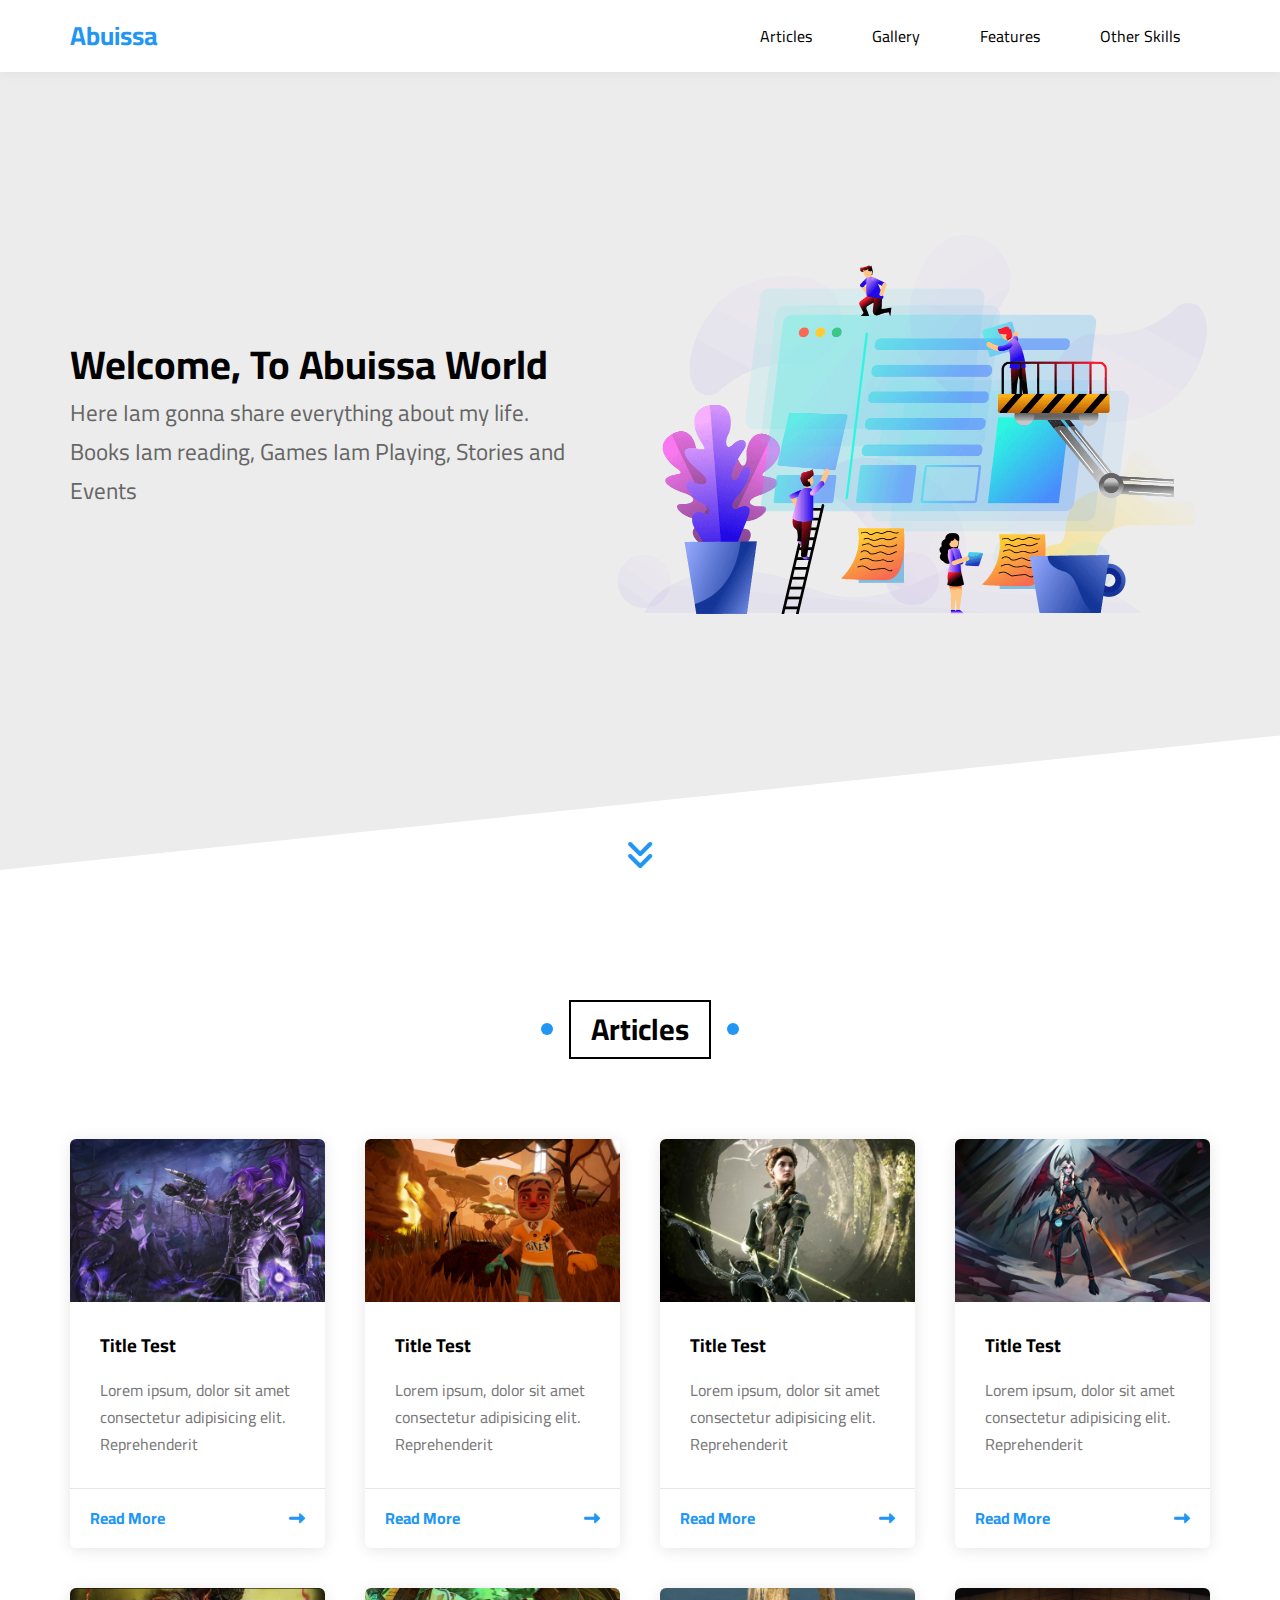
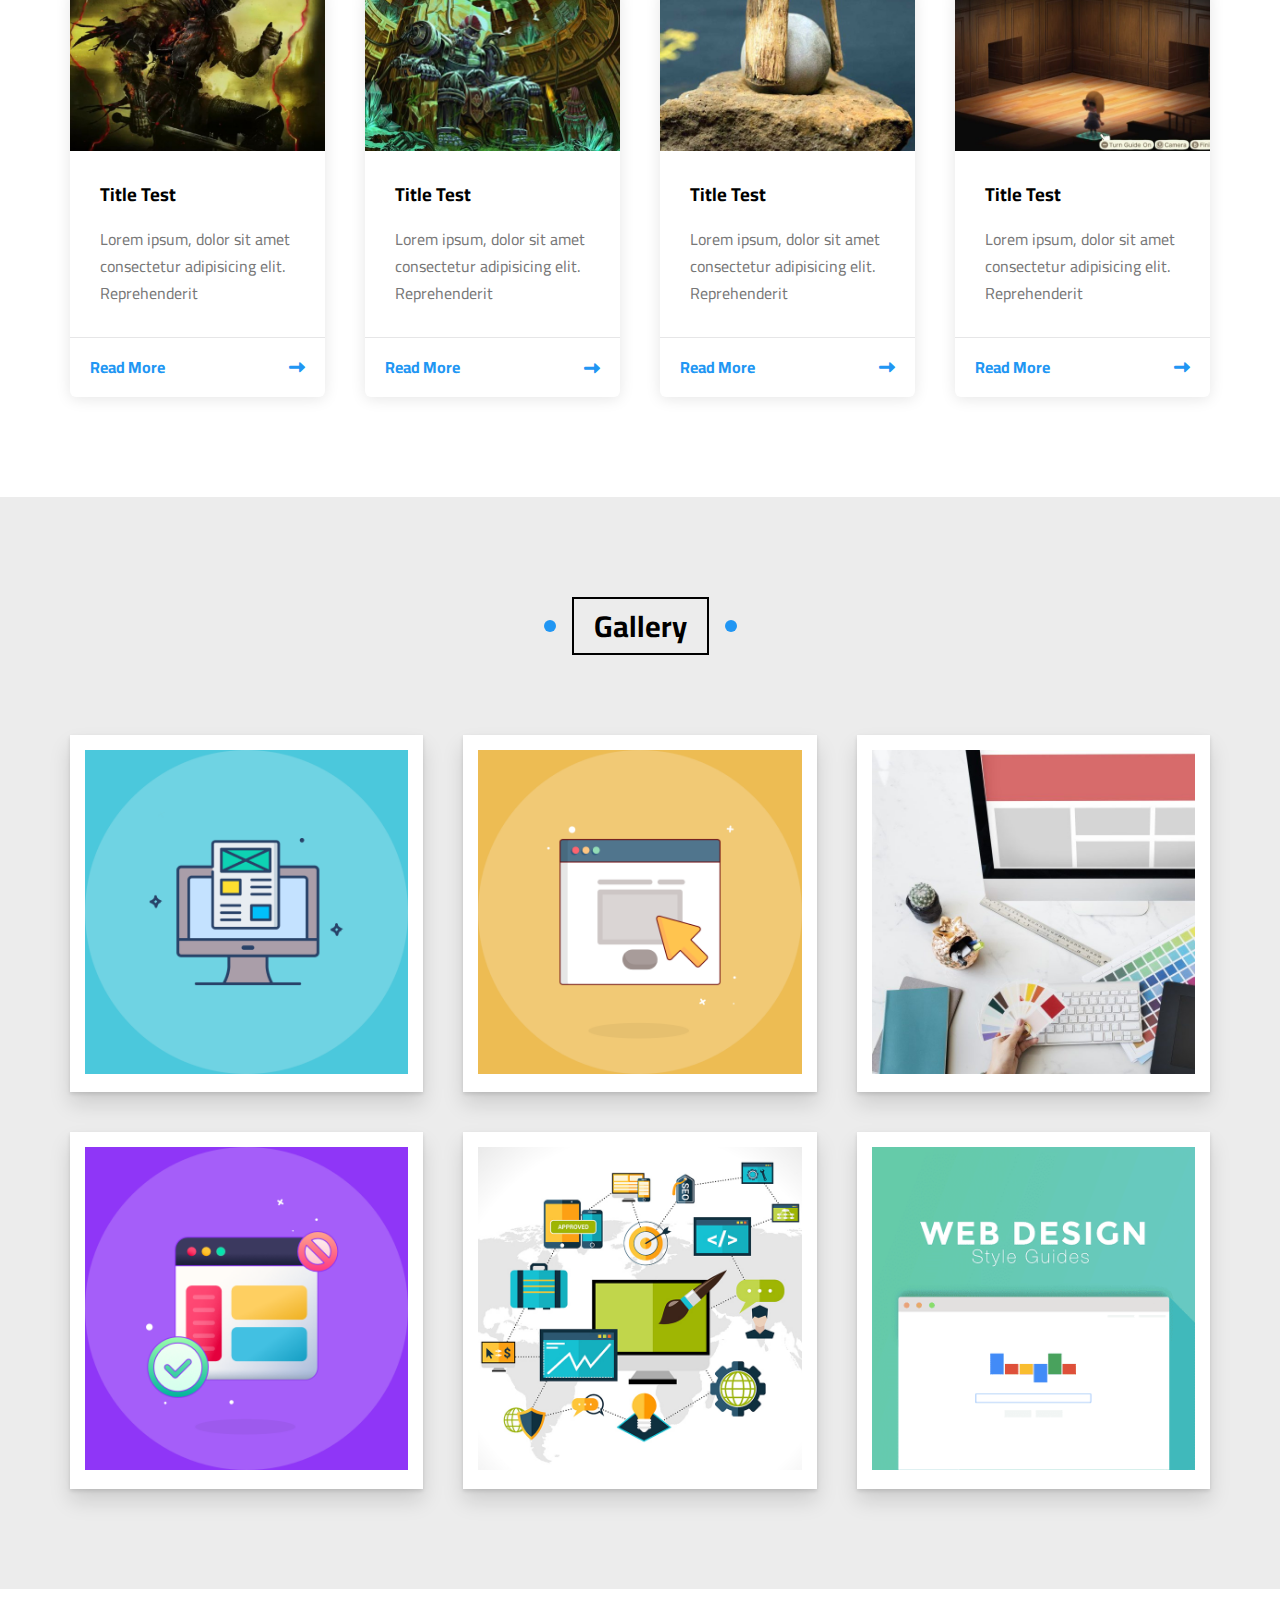
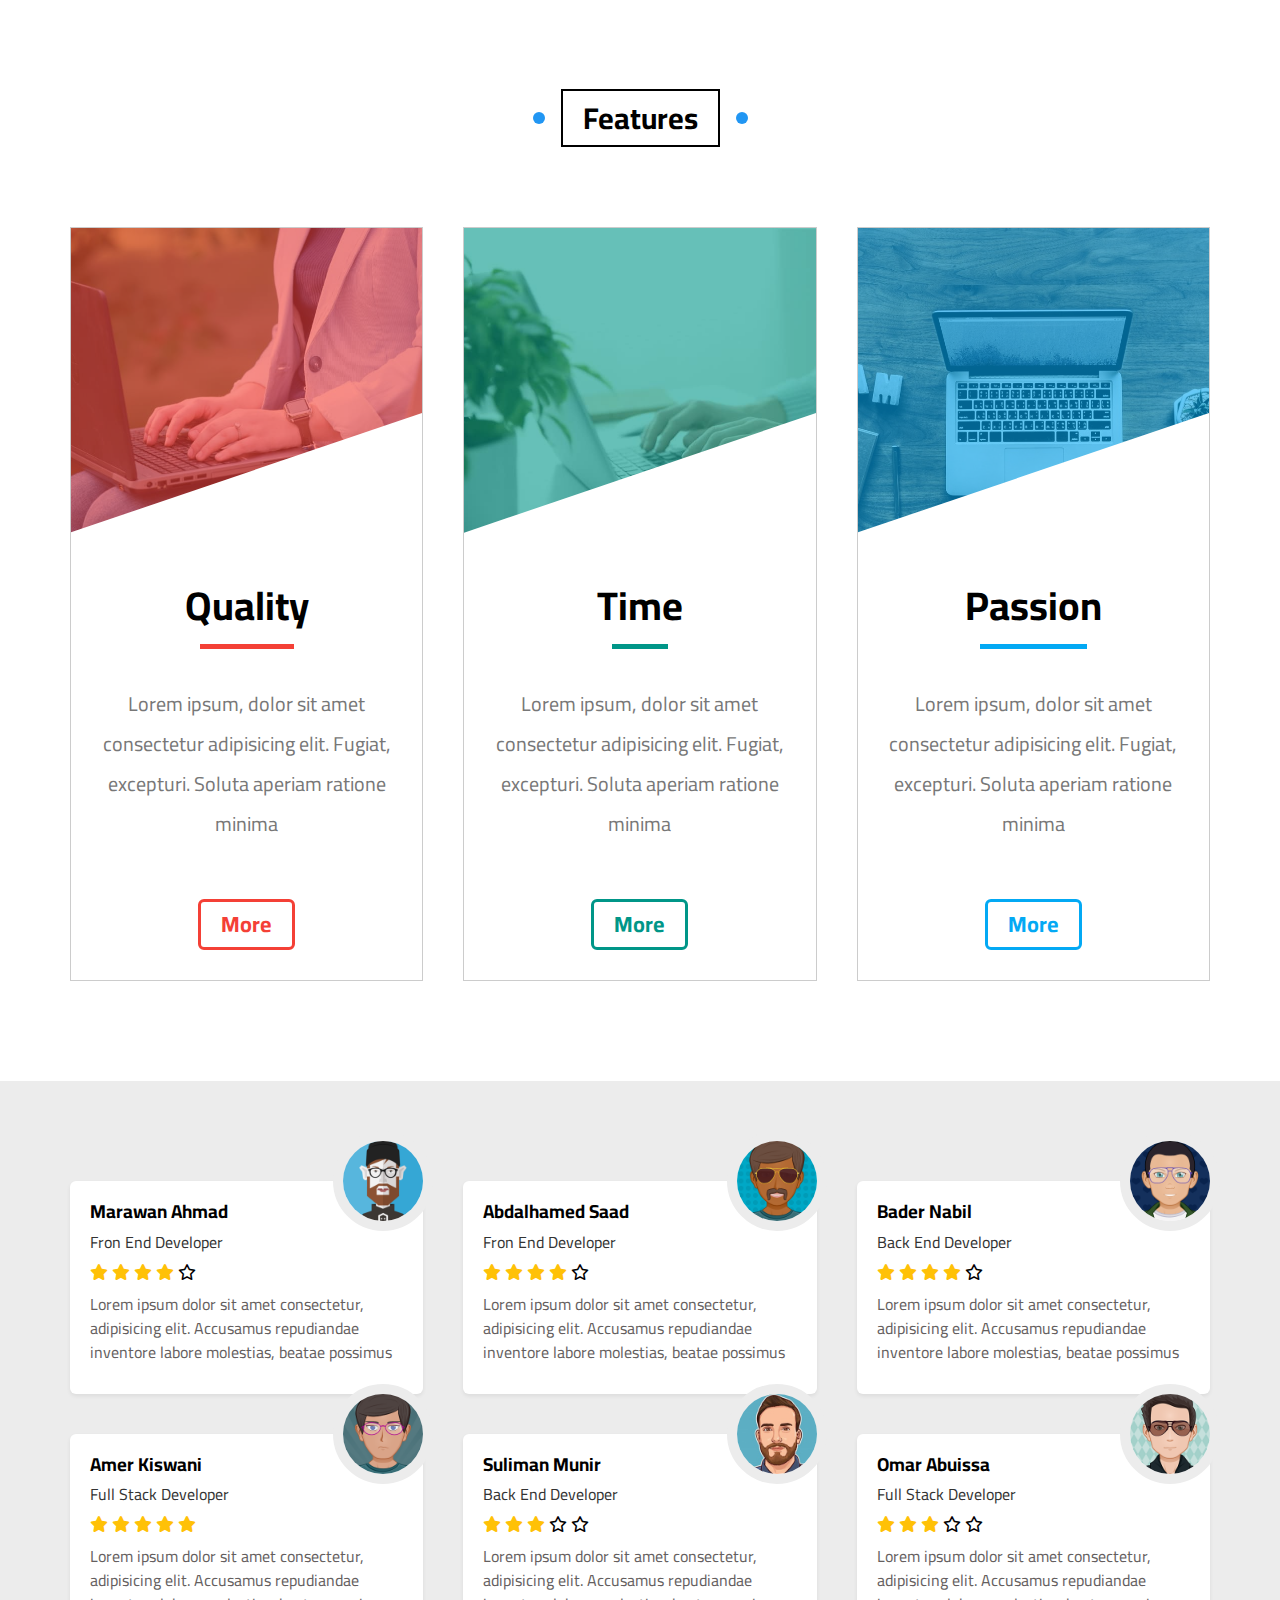
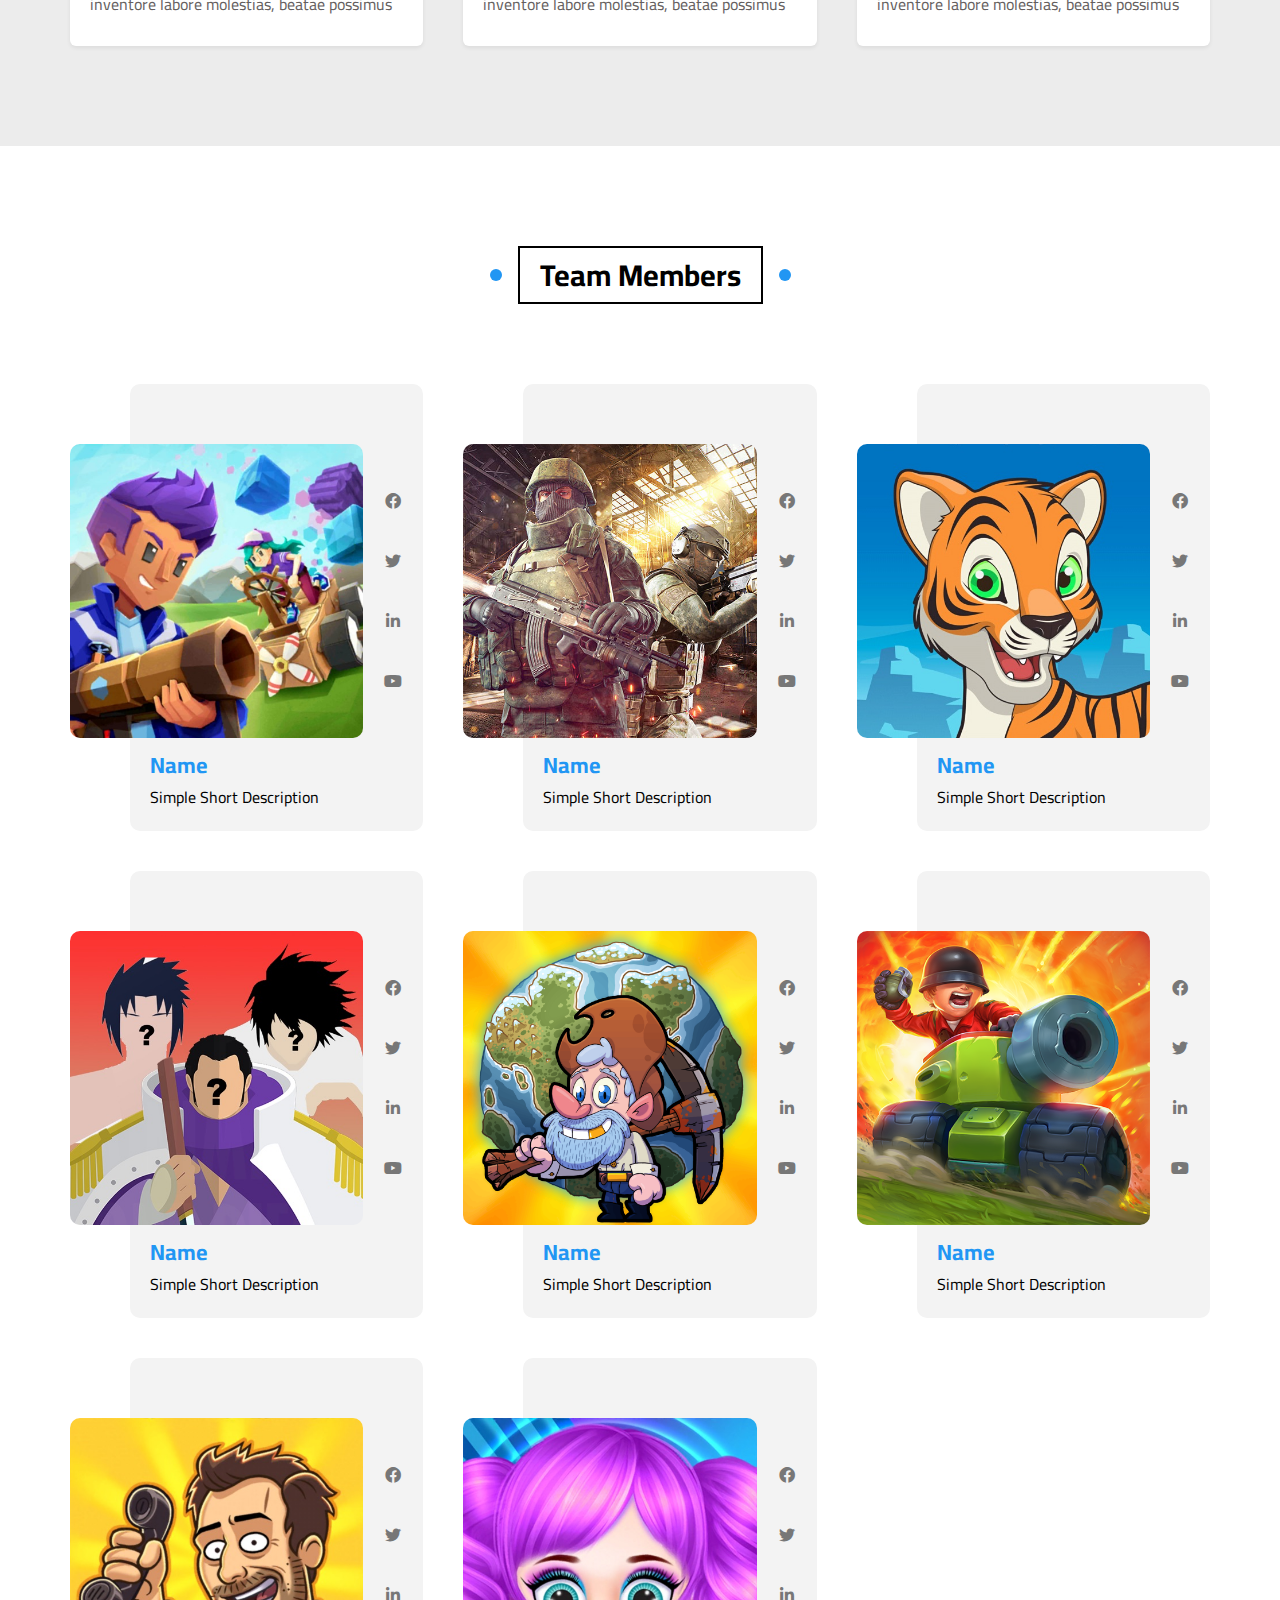
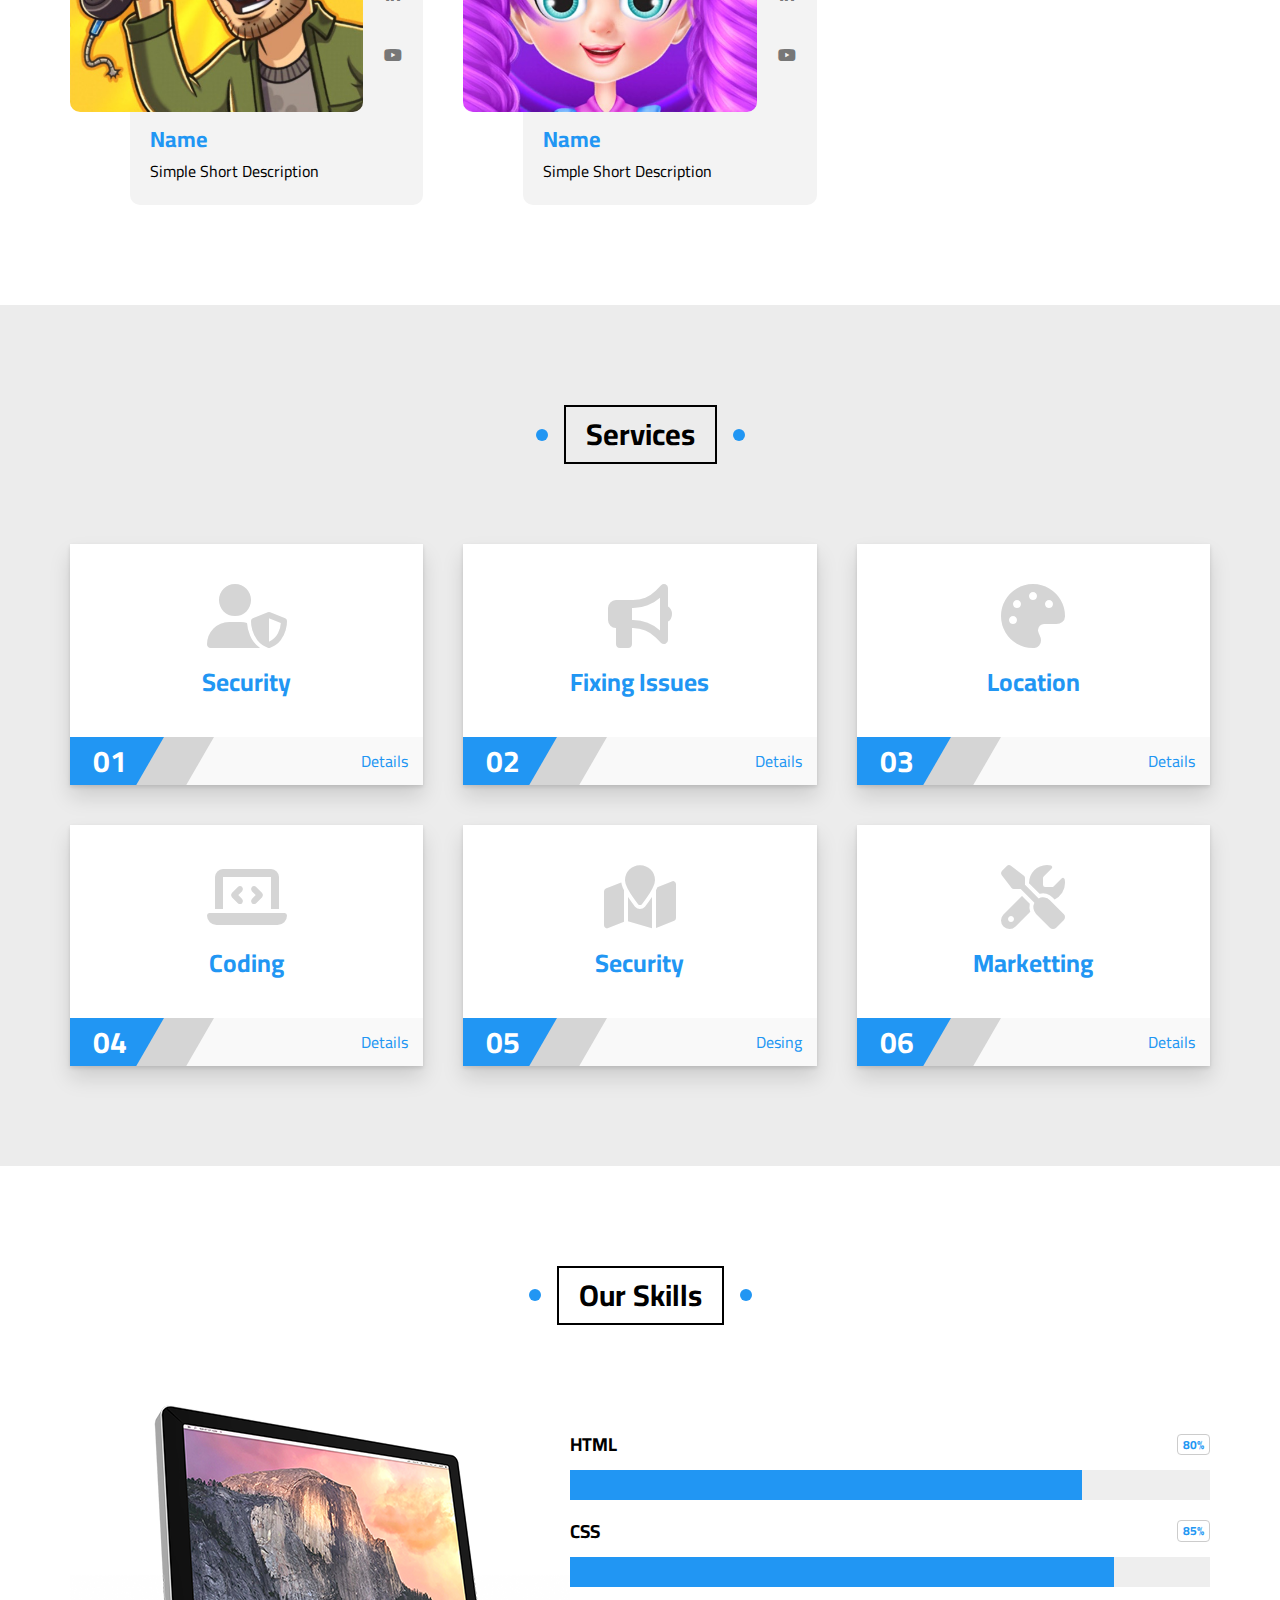
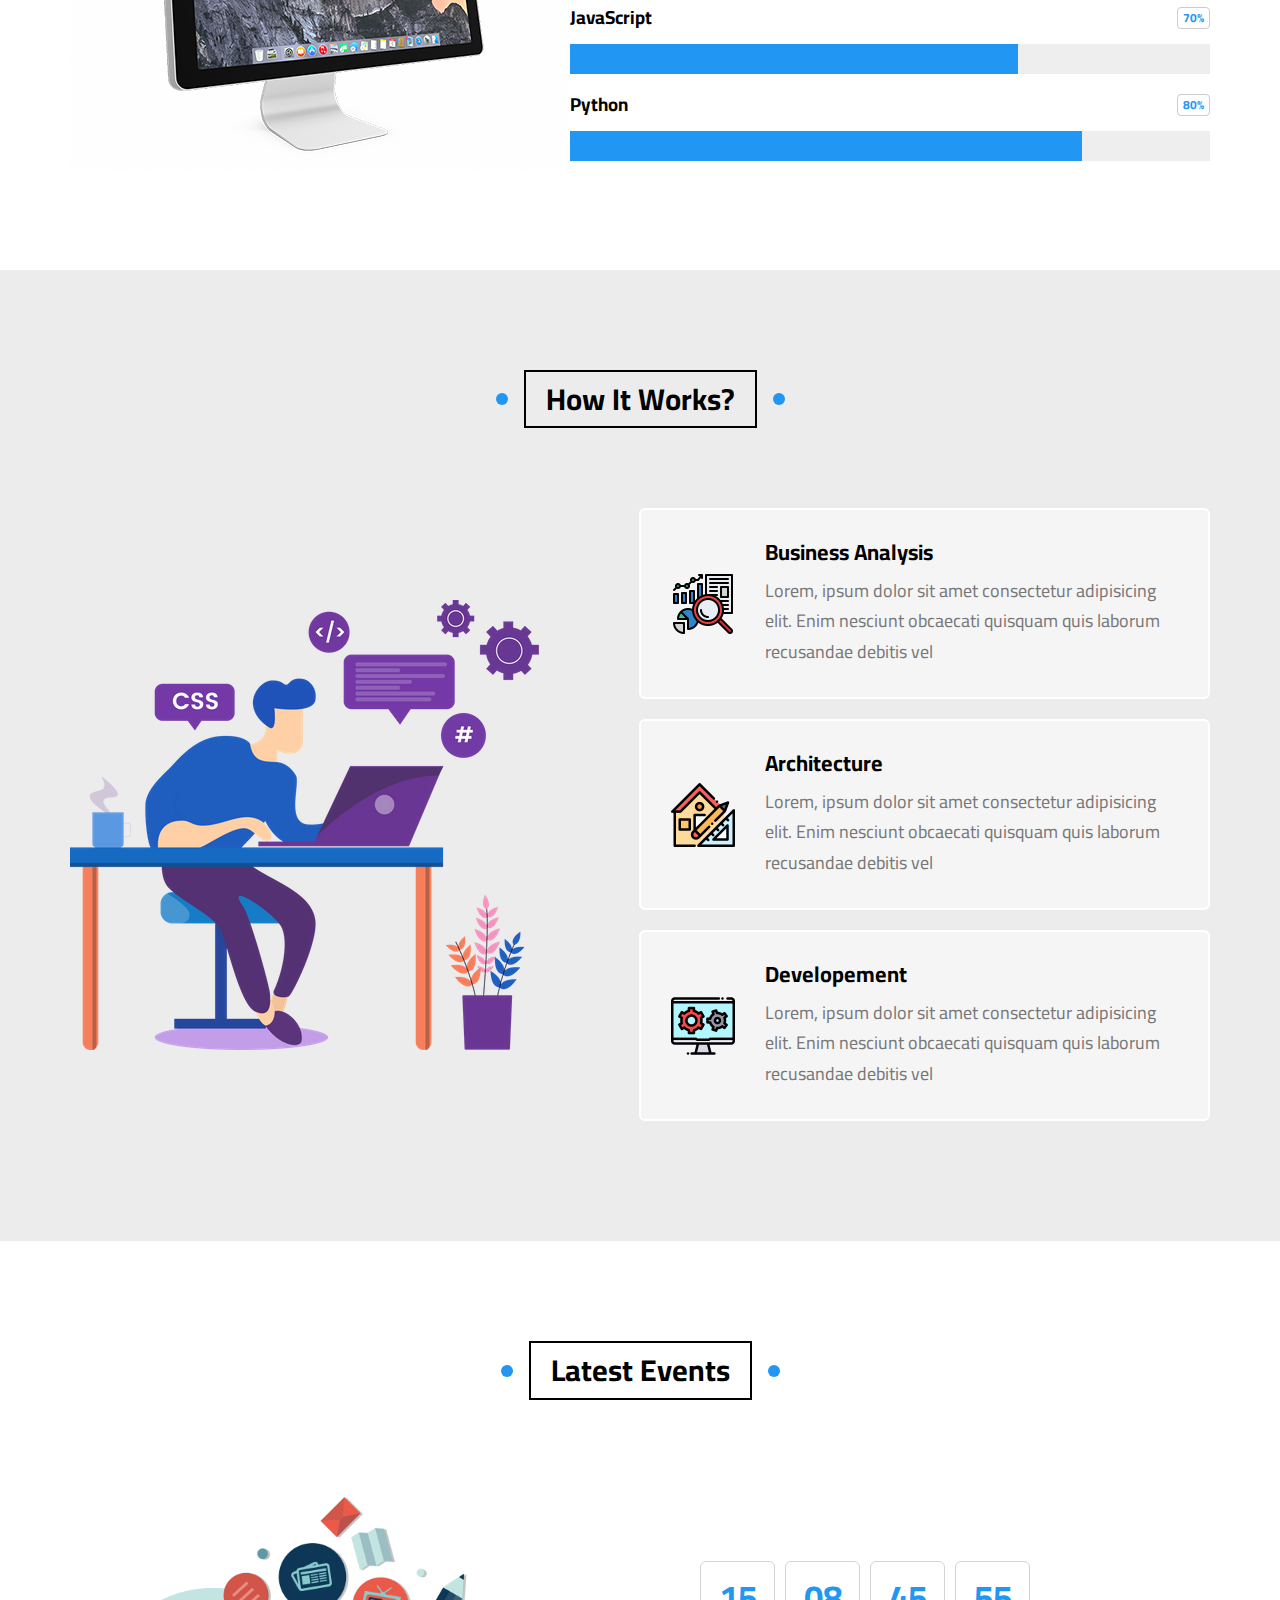
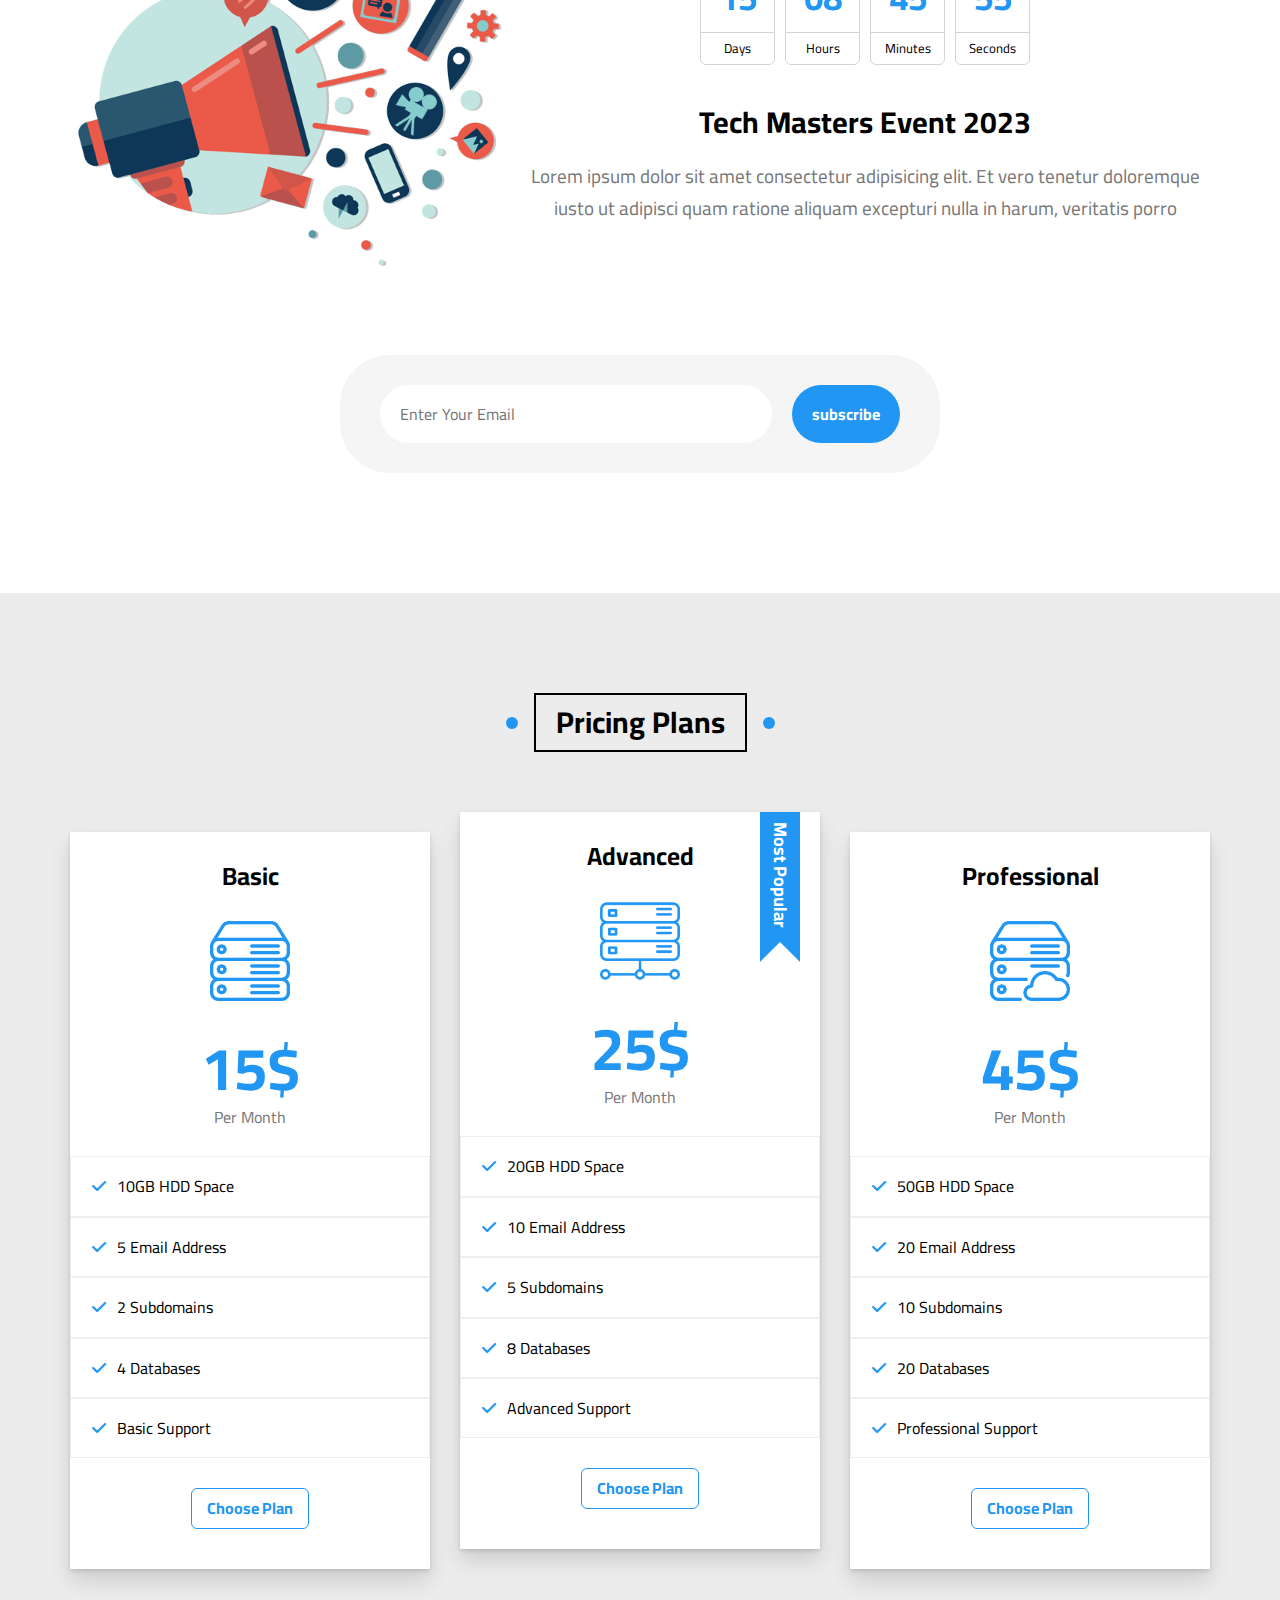
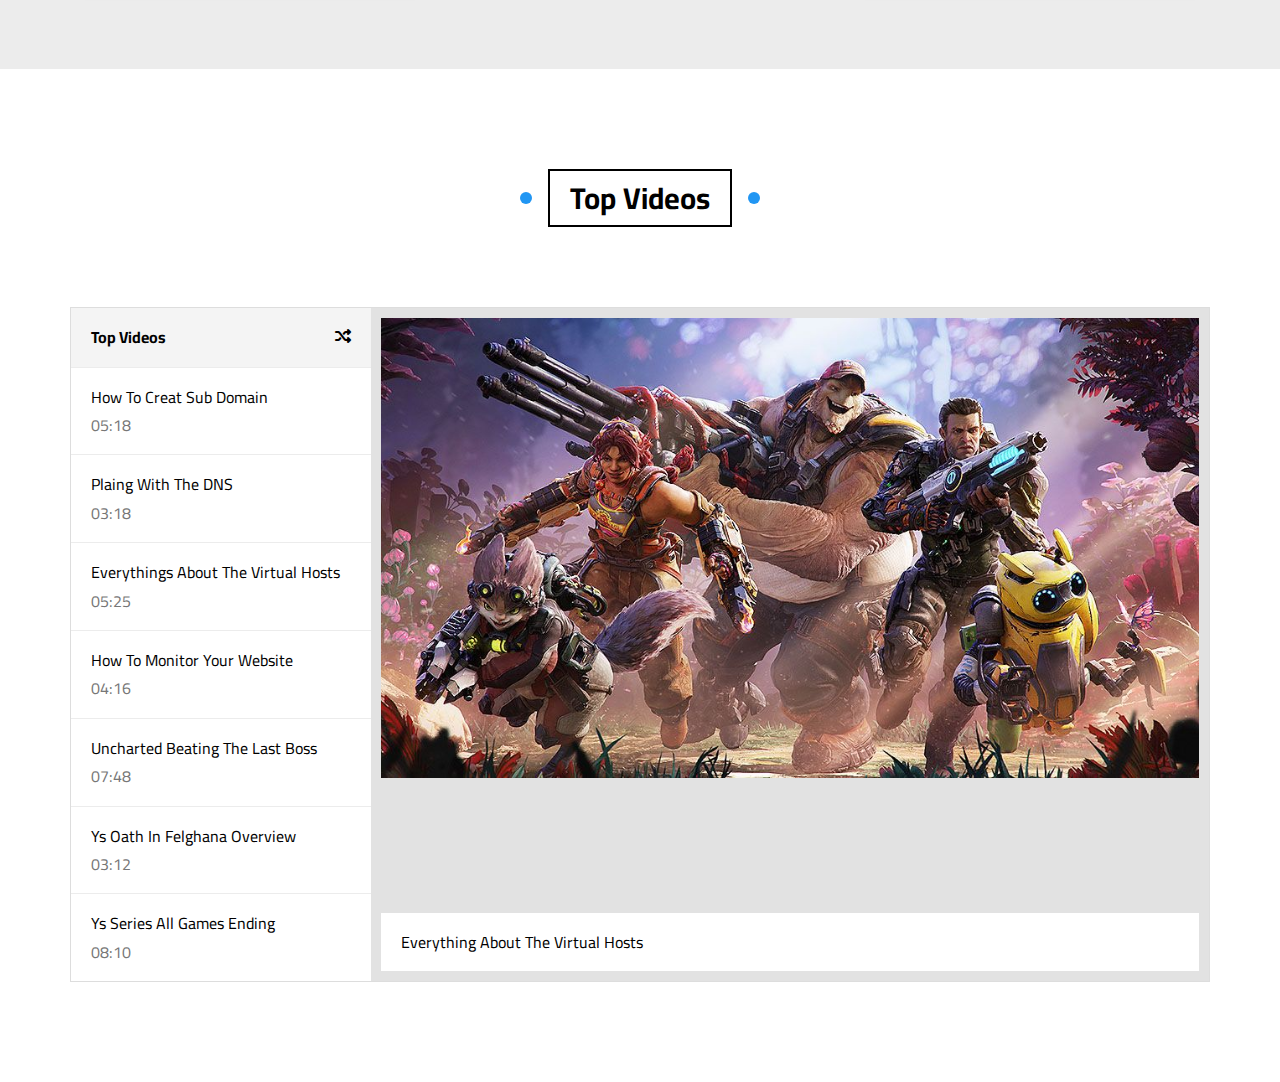
==== commit 01762d7e: "d" ====
--- a/index.html
+++ b/index.html
@@ -683,7 +683,7 @@
                     <ul>
                         <li>How To Creat Sub Domain<span>05:18</span></li>
                         <li>Plaing With The DNS<span>03:18</span></li>
-                        <li>Everthings About The Virtual Hosts<span>05:25</span></li>
+                        <li>Everythings About The Virtual Hosts<span>05:25</span></li>
                         <li>How To Monitor Your Website<span>04:16</span></li>
                         <li>Uncharted Beating The Last Boss<span>07:48</span></li>
                         <li>Ys Oath In Felghana Overview<span>03:12</span></li>
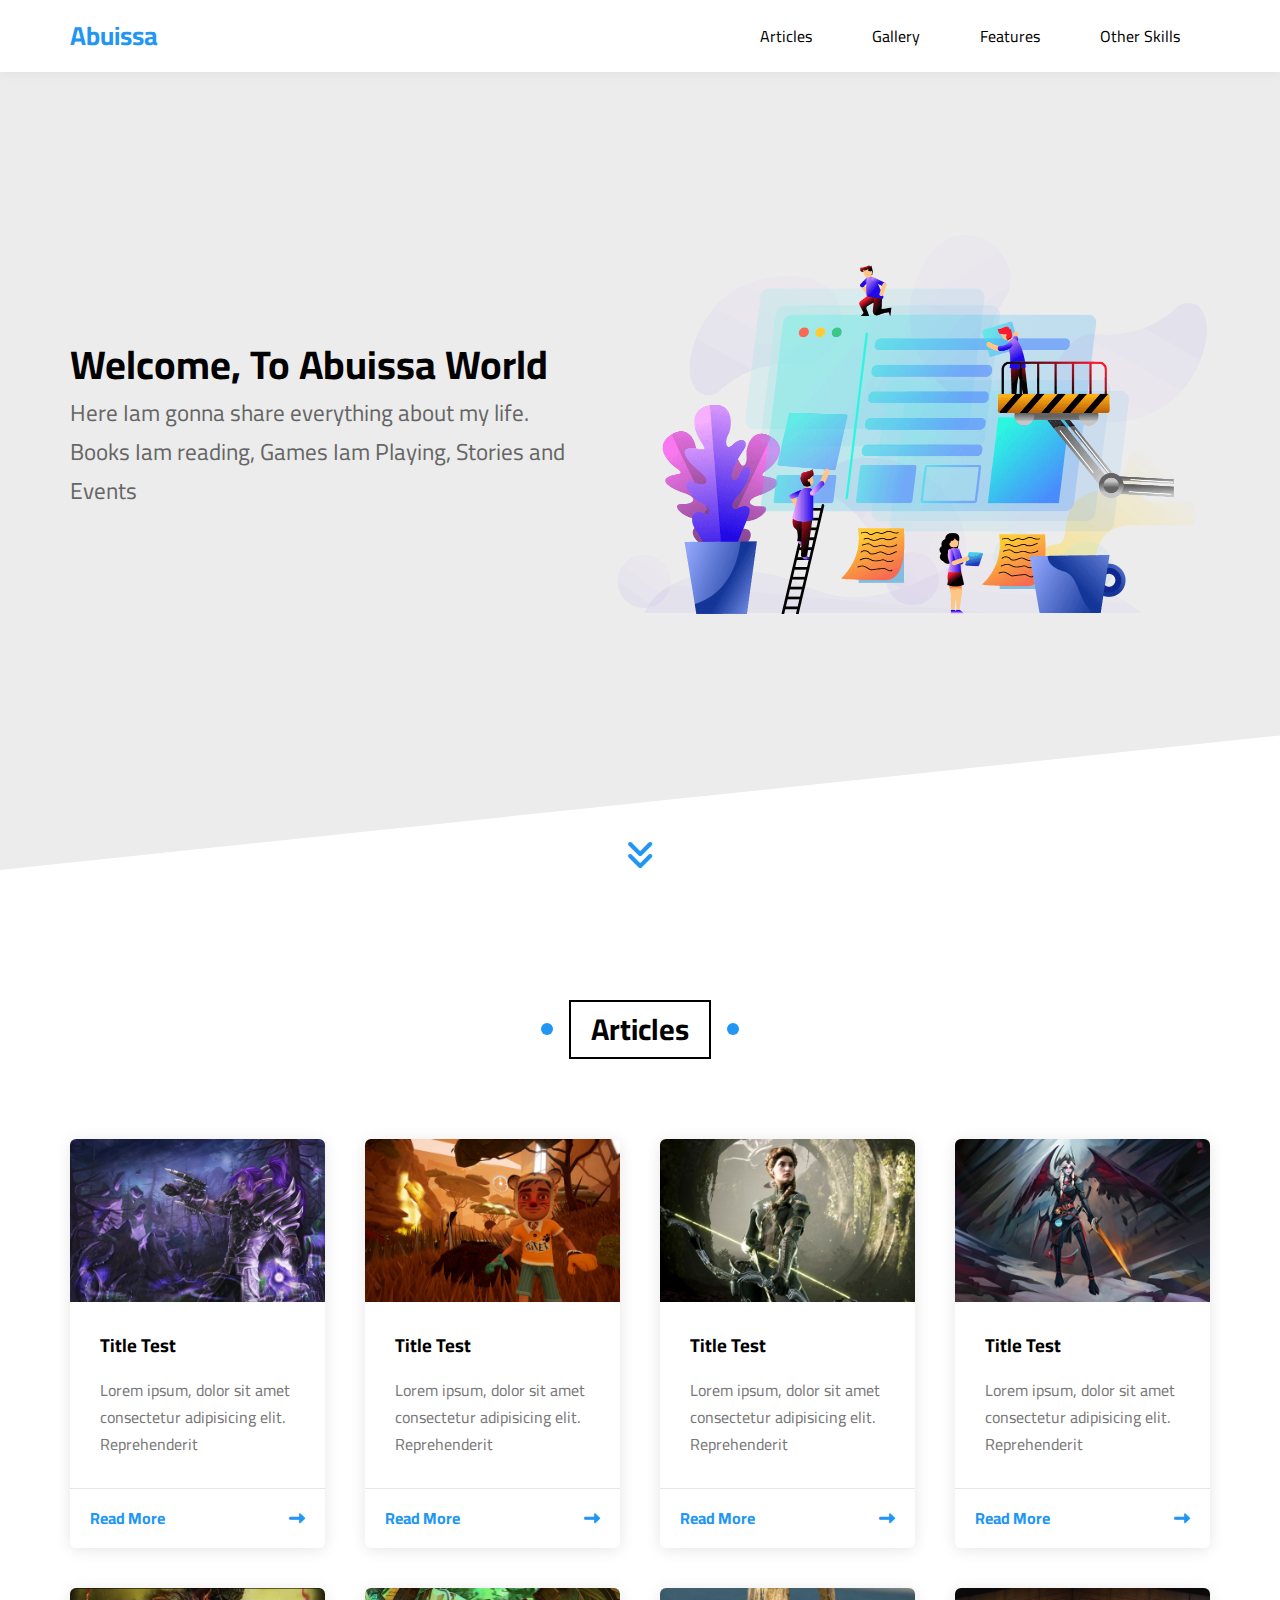
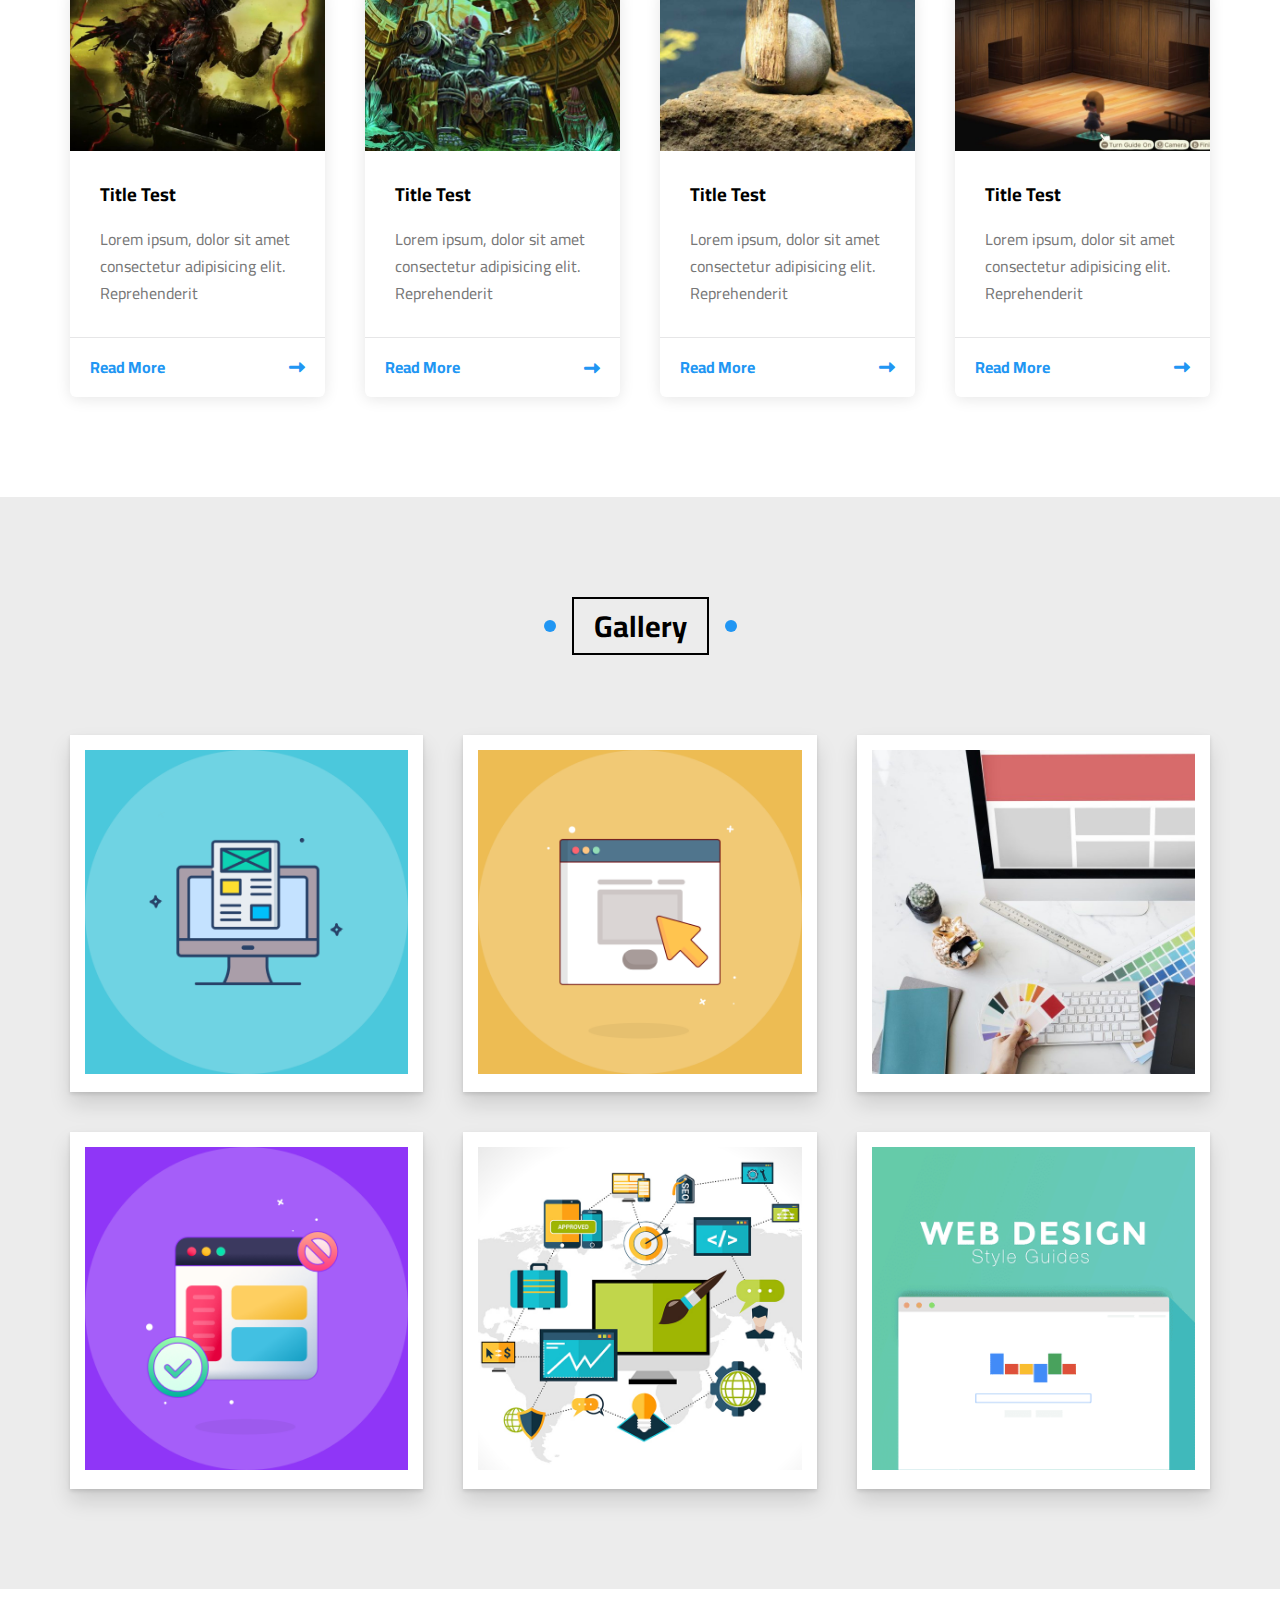
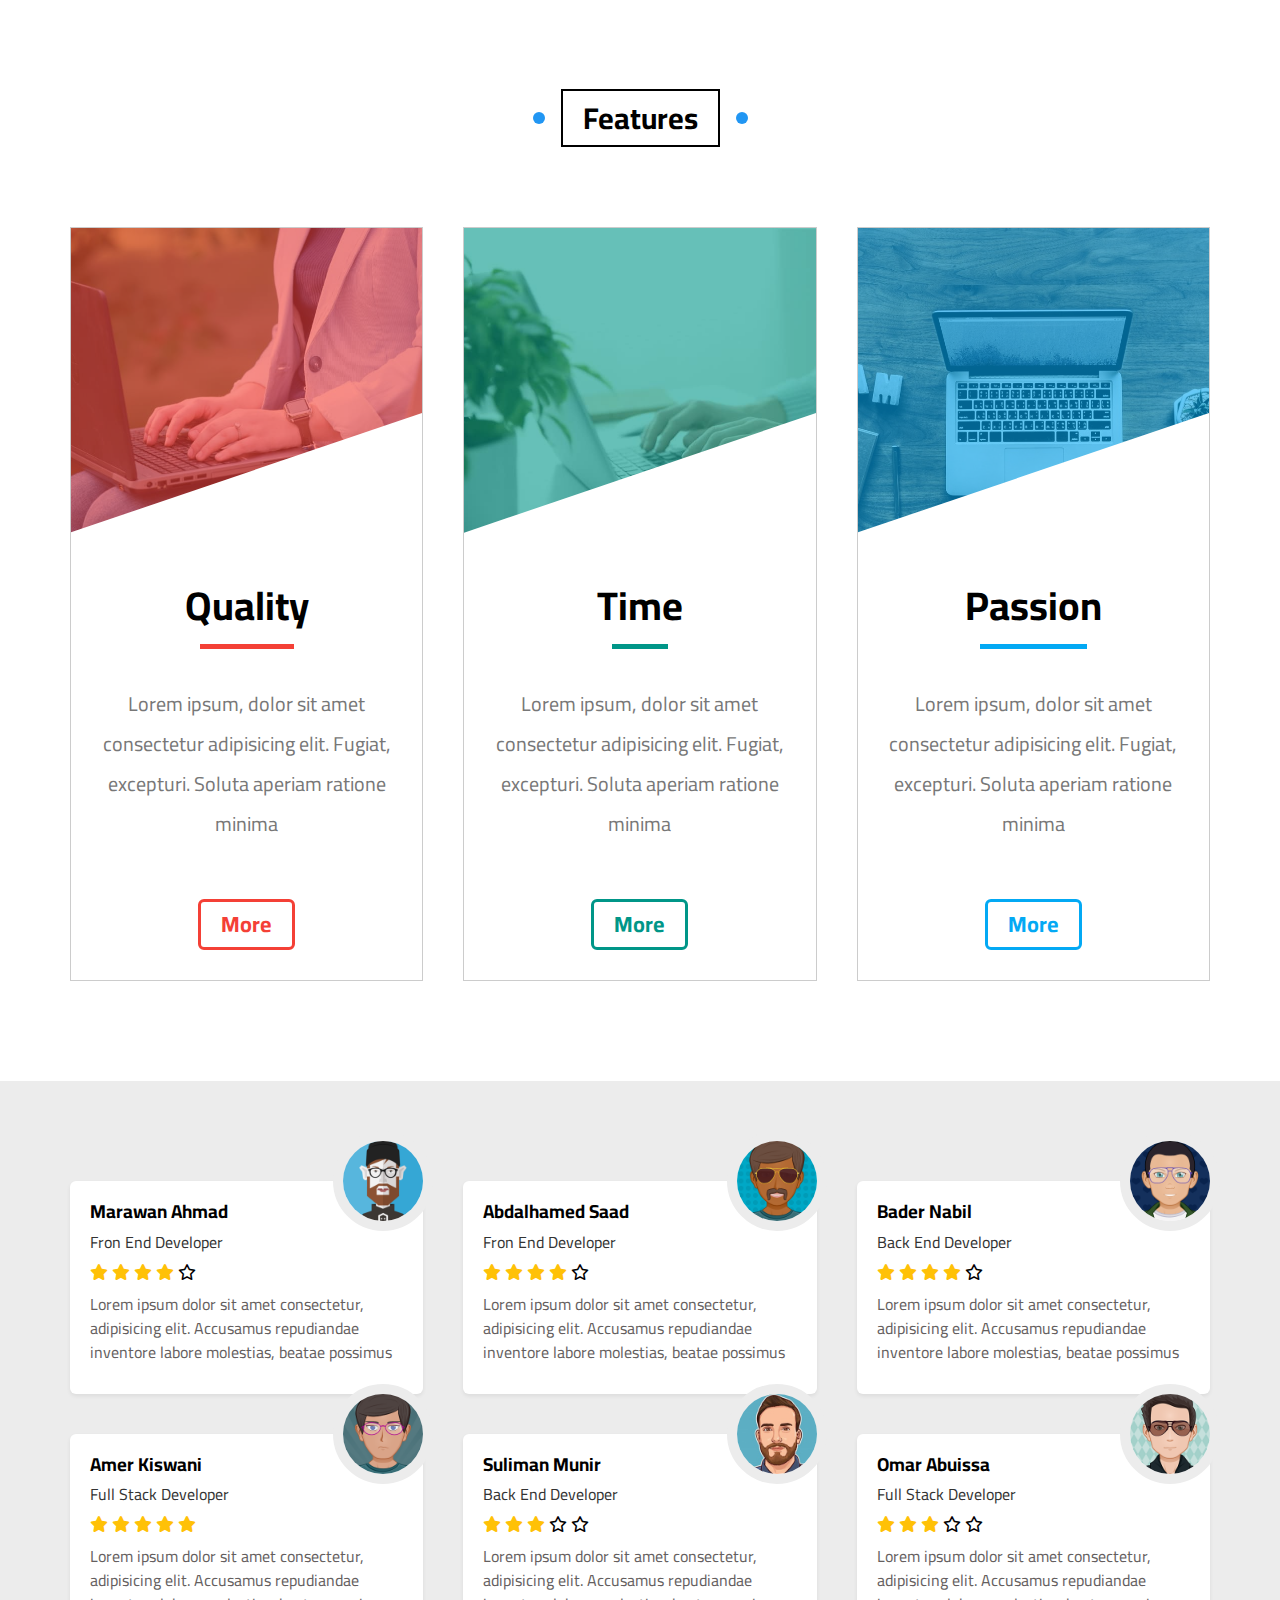
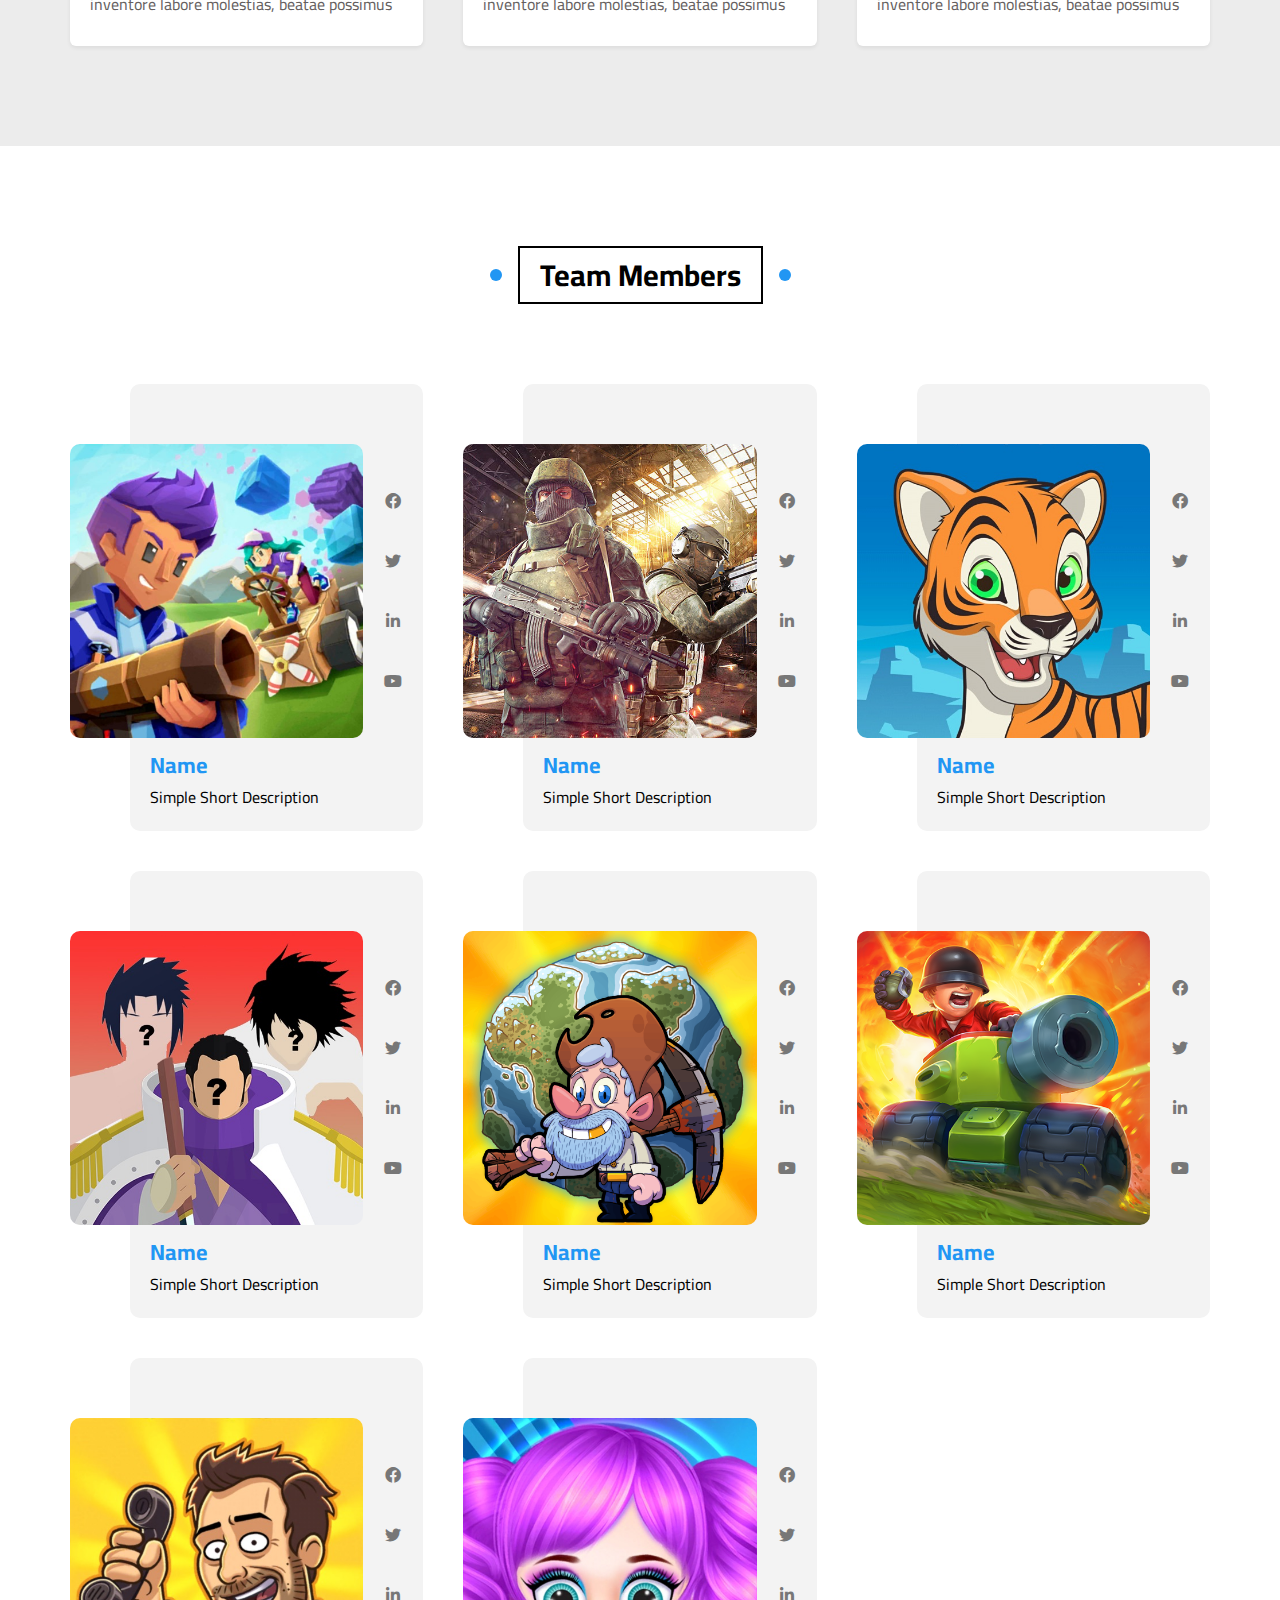
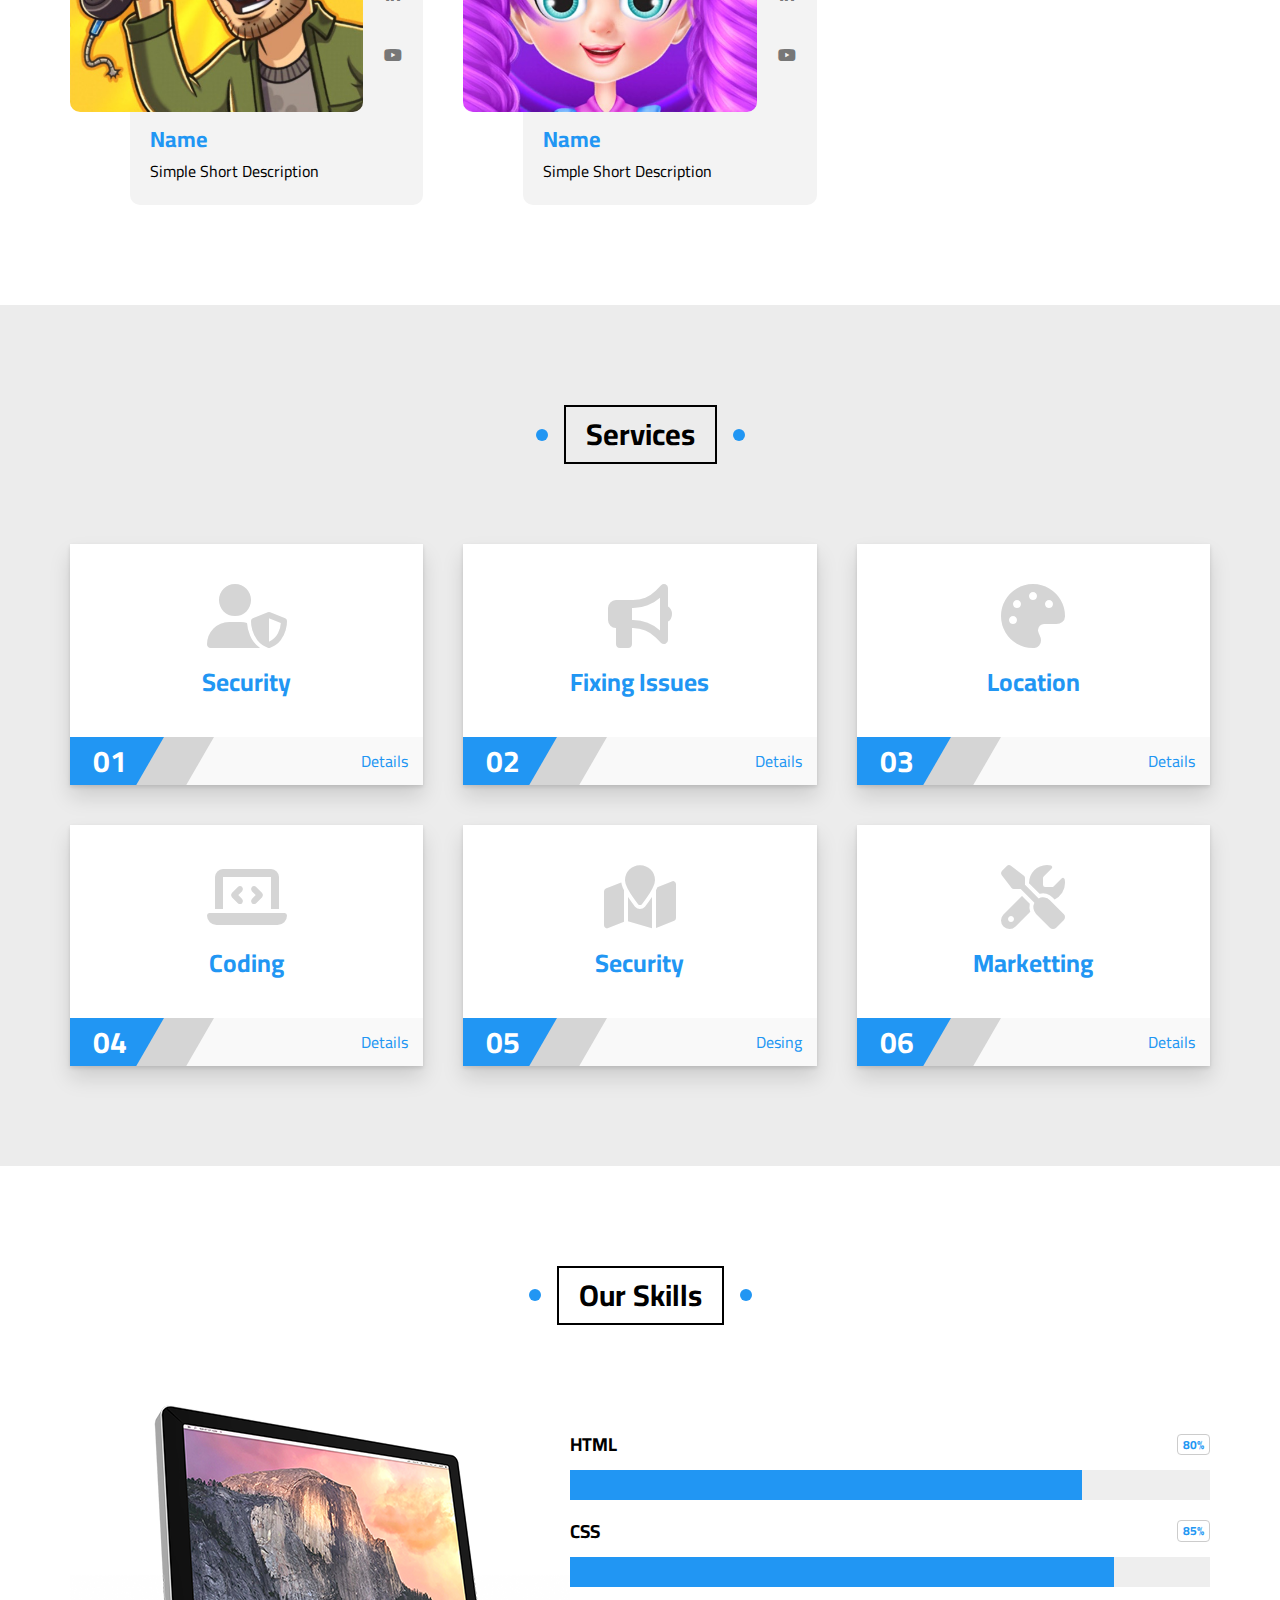
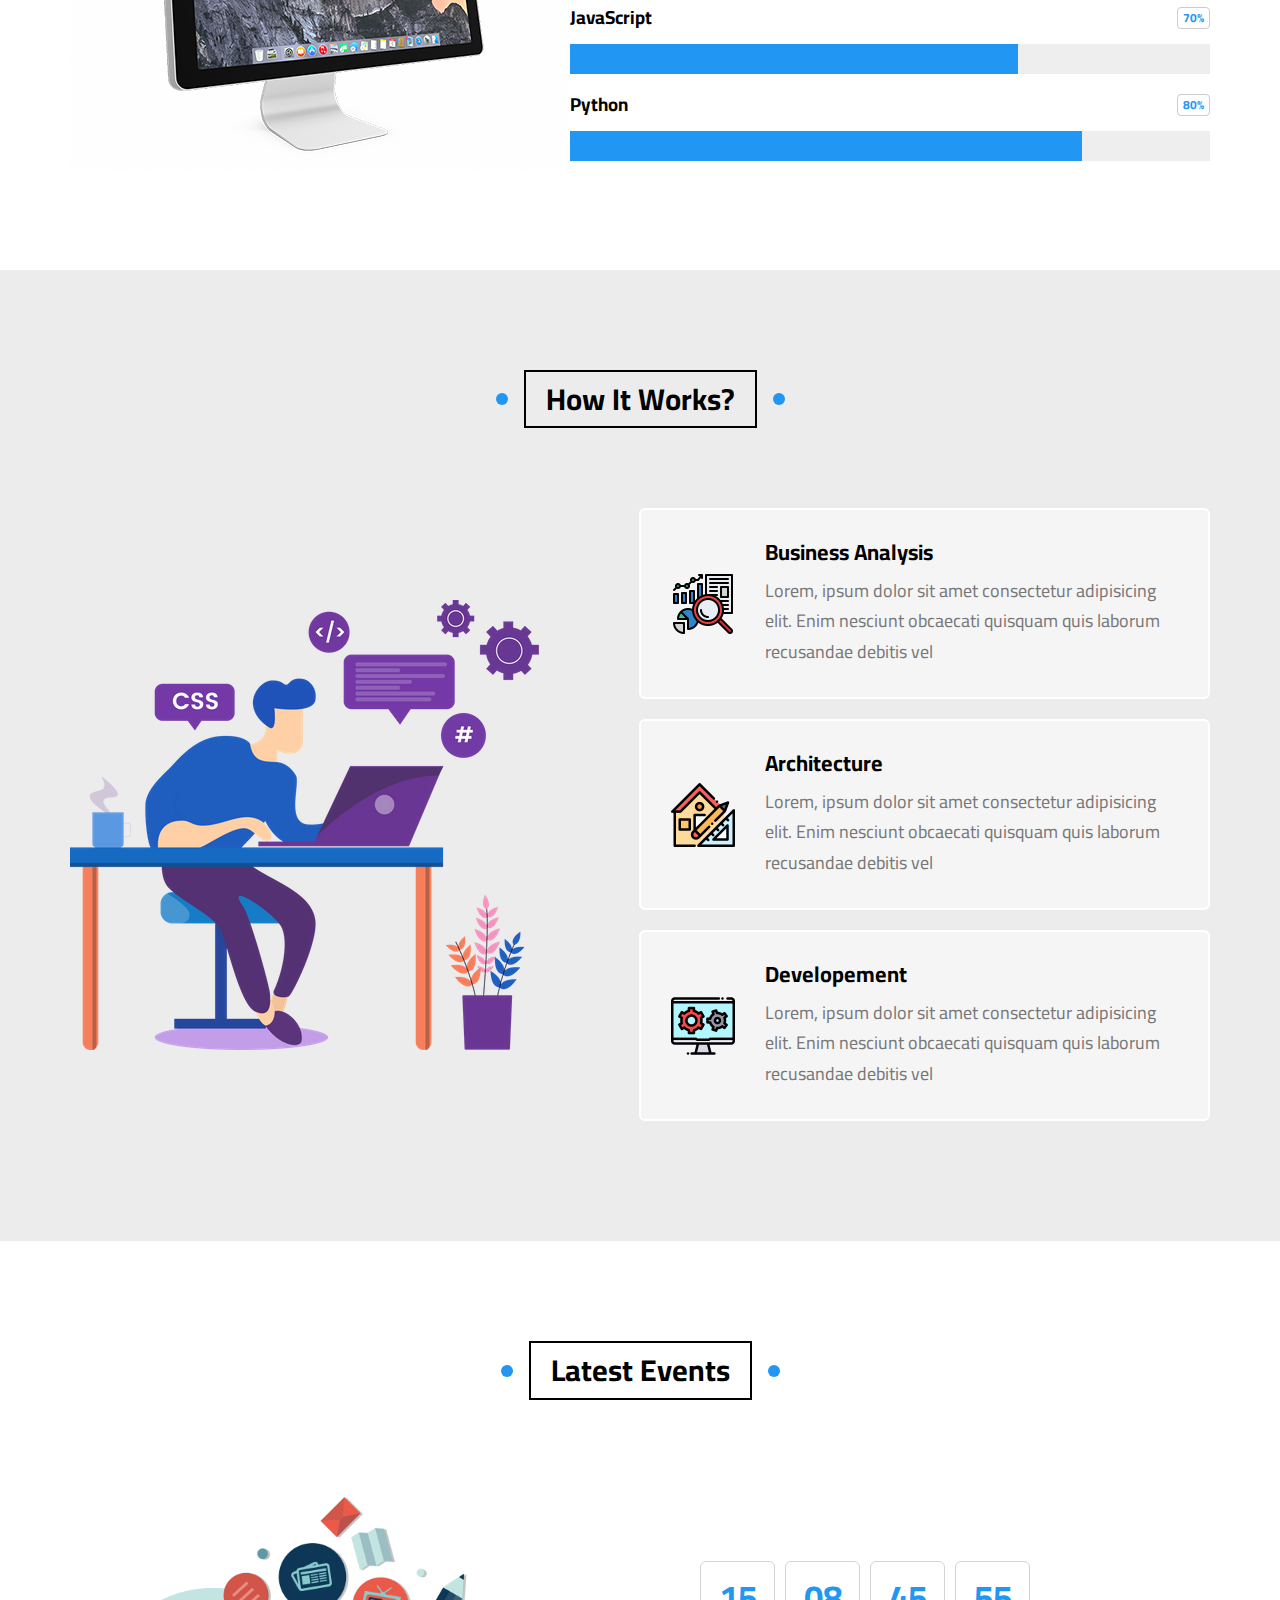
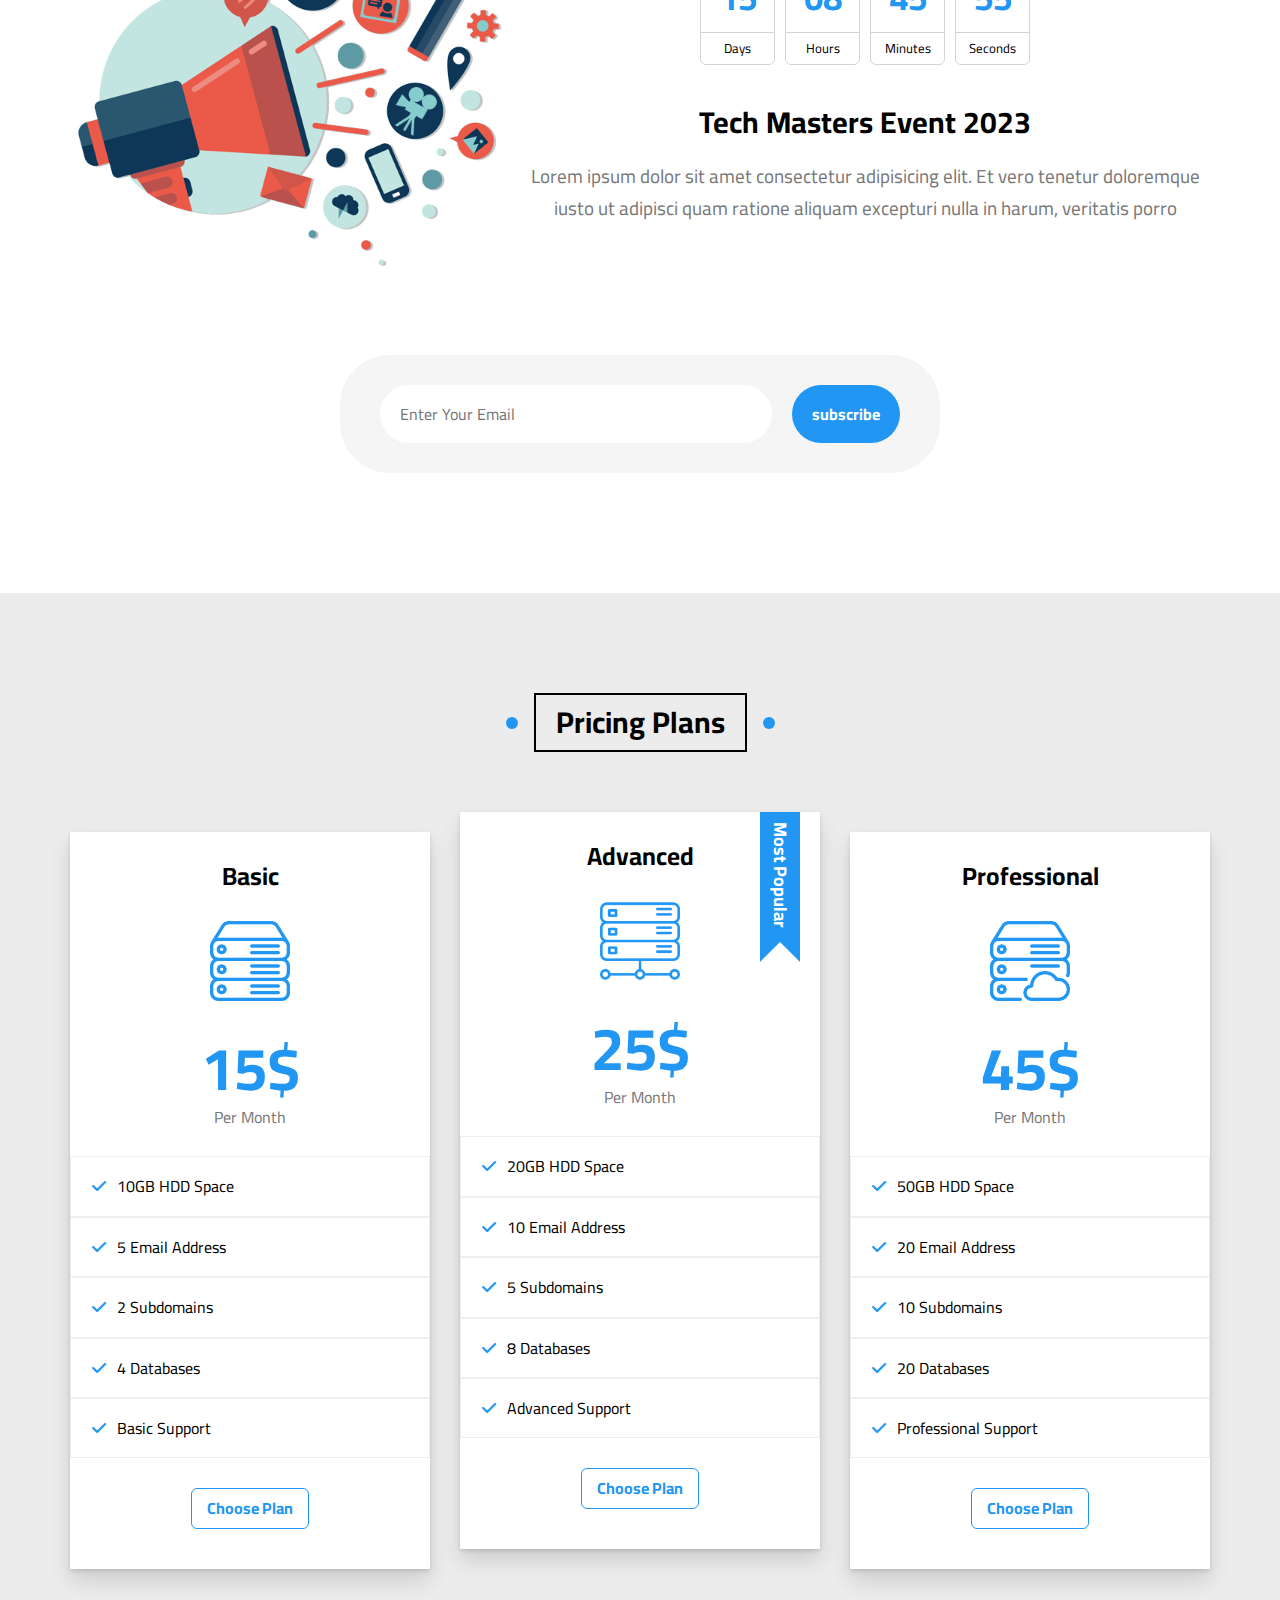
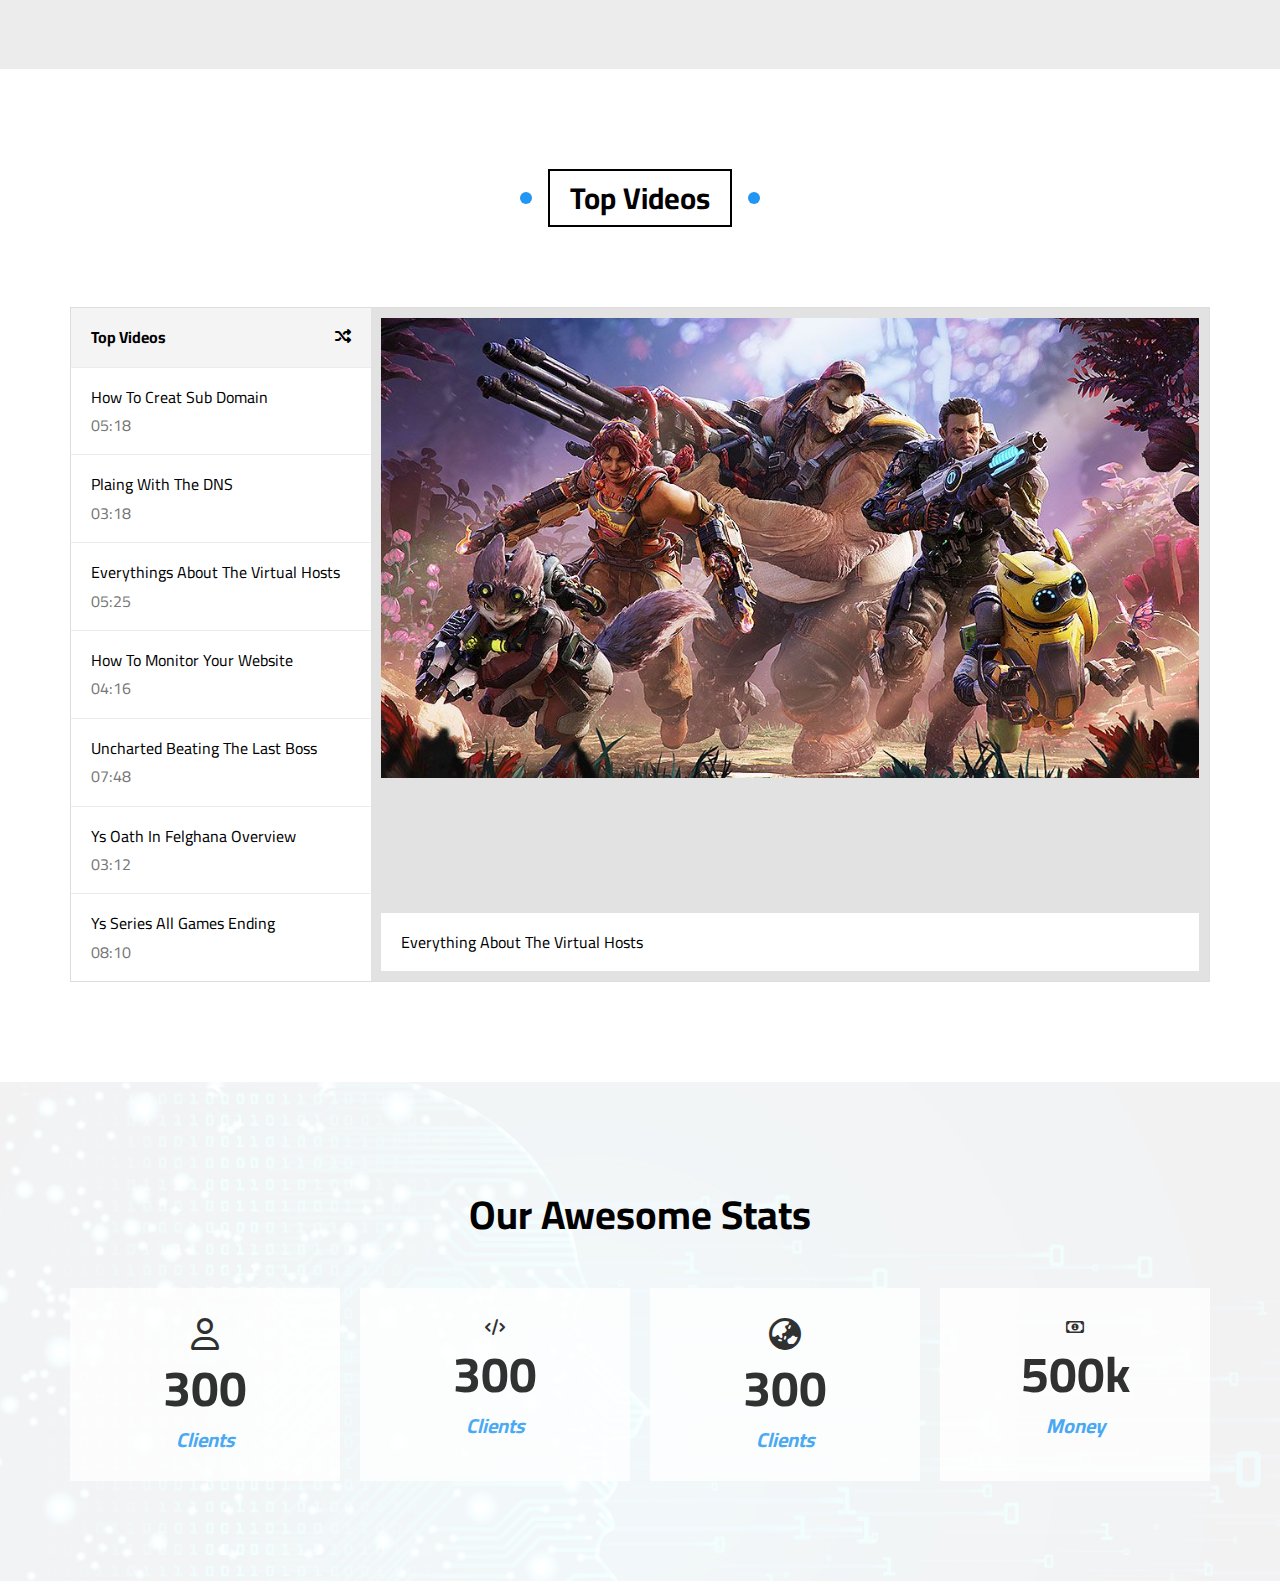
==== commit 7ef50285: "Adding Stats Section" ====
--- a/index.html
+++ b/index.html
@@ -698,5 +698,32 @@
         </div>
     </div>
     <!-- End Videos -->
+    <!-- Start Stats -->
+    <div class="stats" id="stats">
+        <h2>Our Awesome Stats</h2>
+        <div class="container">
+            <div class="box">
+                <i class="far fa-user fa-2x fa-fw"></i>
+                <span class="number">300</span>
+                <span class="text">Clients</span>
+            </div>
+            <div class="box">
+                <i class="fa-solid fa-code"></i>
+                <span class="number">300</span>
+                <span class="text">Clients</span>
+            </div>
+            <div class="box">
+                <i class="fas fa-globe-asia fa-2x fa-fw"></i>
+                <span class="number">300</span>
+                <span class="text">Clients</span>
+            </div>
+            <div class="box">
+                <i class="far fa-money-bill-alt fa-fw"></i>
+                <span class="number">500k</span>
+                <span class="text">Money</span>
+            </div>
+        </div>
+    </div>
+    <!-- End Stats -->
 </body>
 </html>--- a/CSS/abuissa.css
+++ b/CSS/abuissa.css
@@ -1284,4 +1284,82 @@
     background-color: #fafafa;
     color: var(--main-color);
 }
-/* End Vidoes */+/* End Vidoes */
+/* Start Stats */
+.stats {
+  padding-top: var(--main-padding-top);  
+  padding-bottom: var(--main-padding-bottom);  
+  position: relative;
+  background-image: url(../Imgs/stats.jpg);
+  background-size: cover;
+  min-height: 300px;
+}
+.stats::before {
+    content: "";
+    position: absolute;
+    left: 0;
+    top: 0;
+    width: 100%;
+    height: 100%;
+    background-color: rgb(255 255 255 / 95%)
+}
+.stats h2 {
+    font-weight: bold;
+    font-size: 40px;
+    width: fit-content;
+    margin: 10px auto 50px;
+    position: relative;
+}
+.stats .container {
+    display: grid;
+    grid-template-columns: repeat(auto-fill, minmax(250px,1fr));
+    gap: 20px;
+}
+.stats .box {
+    background-color: white;
+    position: relative;
+    padding: 30px 15px;
+    text-align: center;
+    opacity: .8;
+    transition: var(--main-transition);
+}
+.stats .box:hover {
+    opacity: 1;
+}
+.stats .box::before {
+    content: "";
+    position: absolute;
+    width: 2px;
+    background-color: var(--main-color);
+    top: 0;
+    right: 0;
+    height: 0;
+    transition: 1s;
+}
+.stats .box::after {
+    content: "";
+    position: absolute;
+    width: 2px;
+    background-color: var(--main-color);
+    bottom: 0;
+    height: 0;
+    left: 0;
+    transition: 1s;
+}
+.stats .box:hover::before ,
+.stats .box:hover::after {
+    height: 100%;
+}
+.stats .box .number {
+    display: block;
+    font-size: 50px;
+    font-weight: bold;
+    margin: 10px 0;
+}
+.stats .box .text {
+    font-size:20px;
+    font-weight: bold;
+    font-style: italic;
+    color: var(--main-color);
+}
+/* End Stats */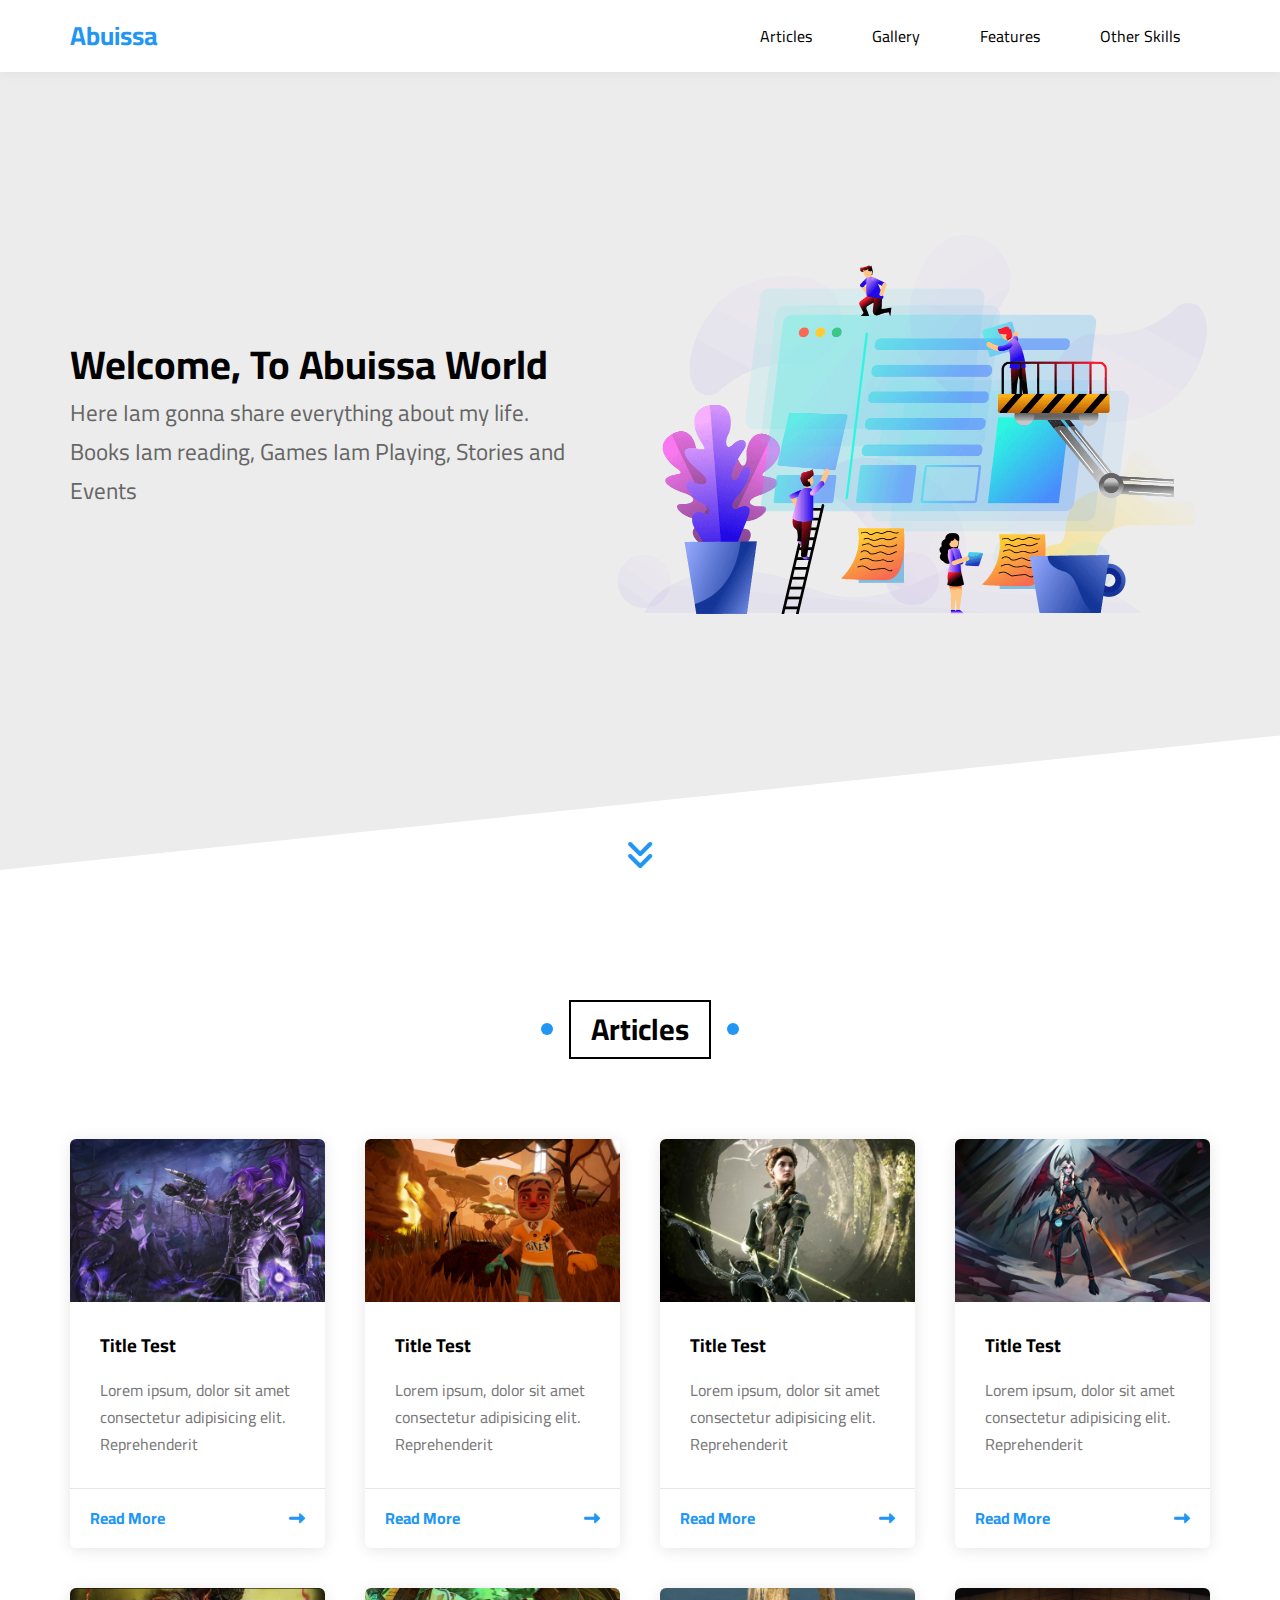
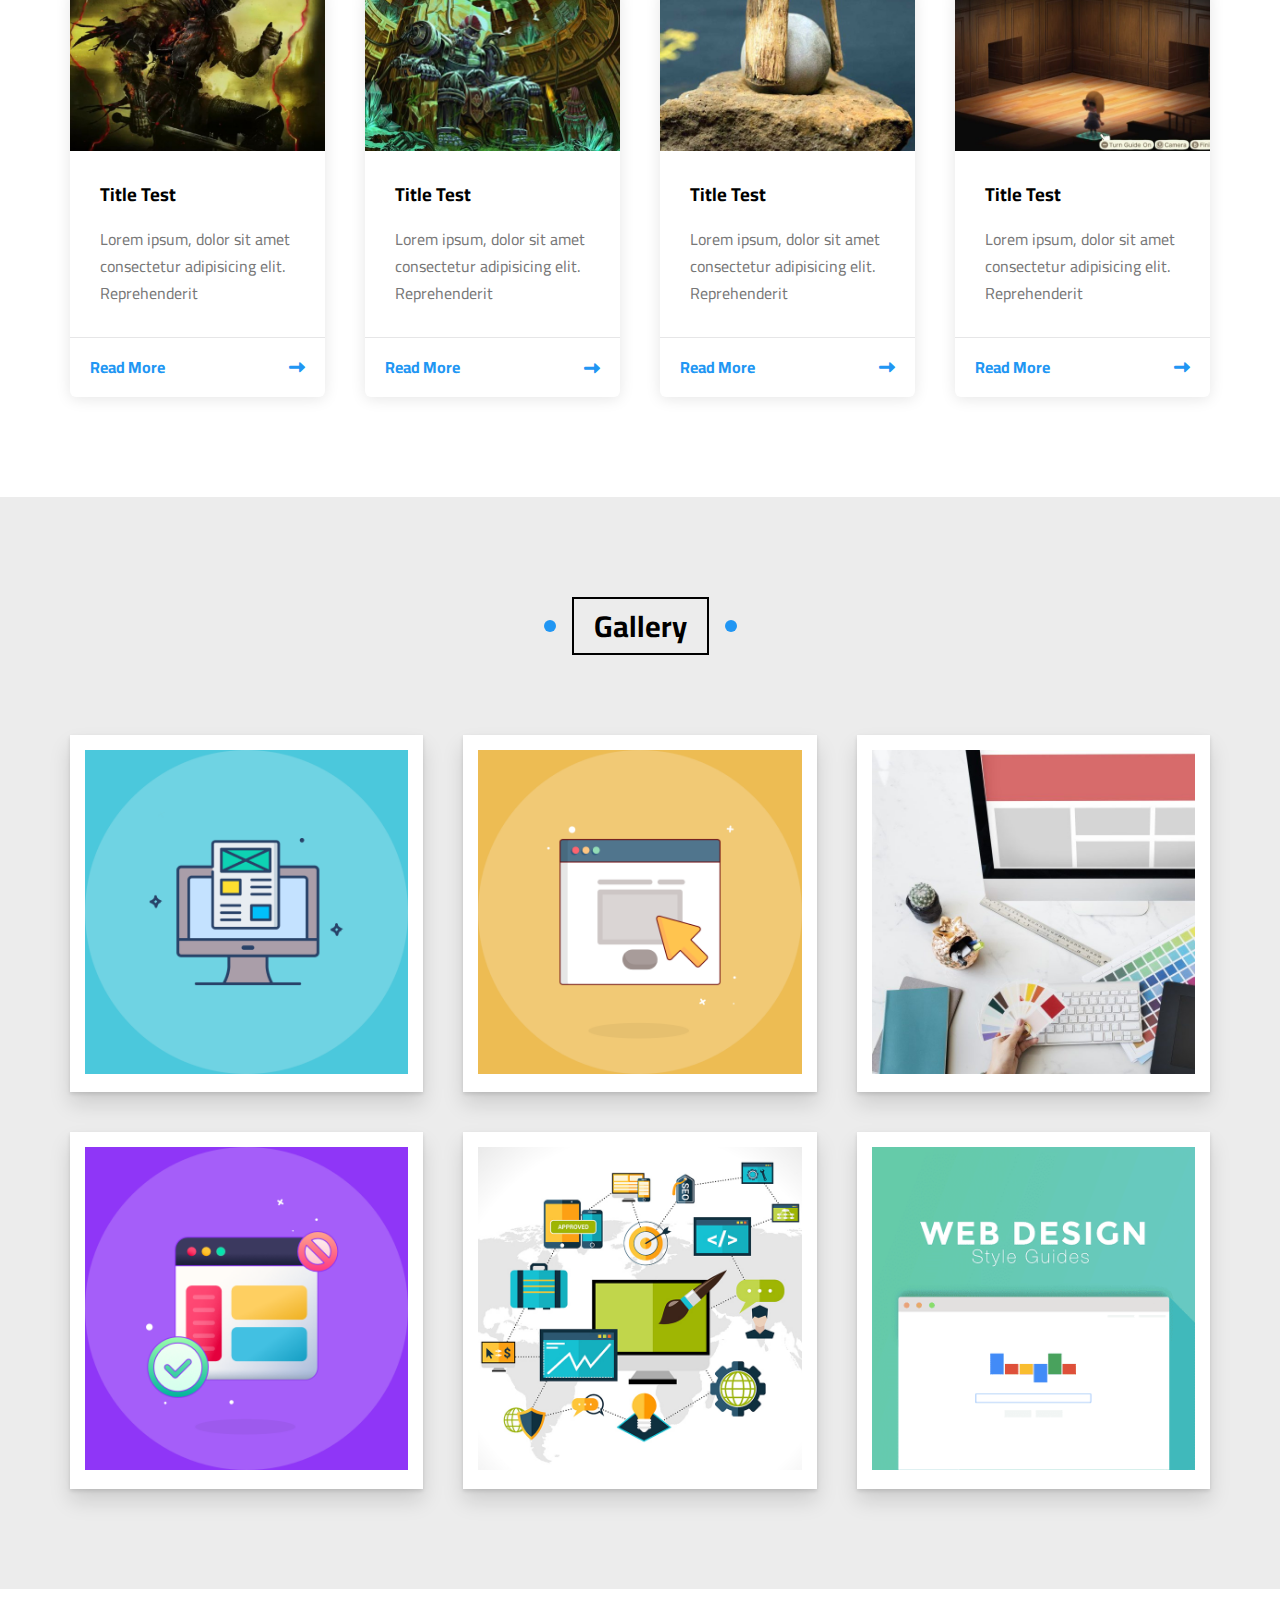
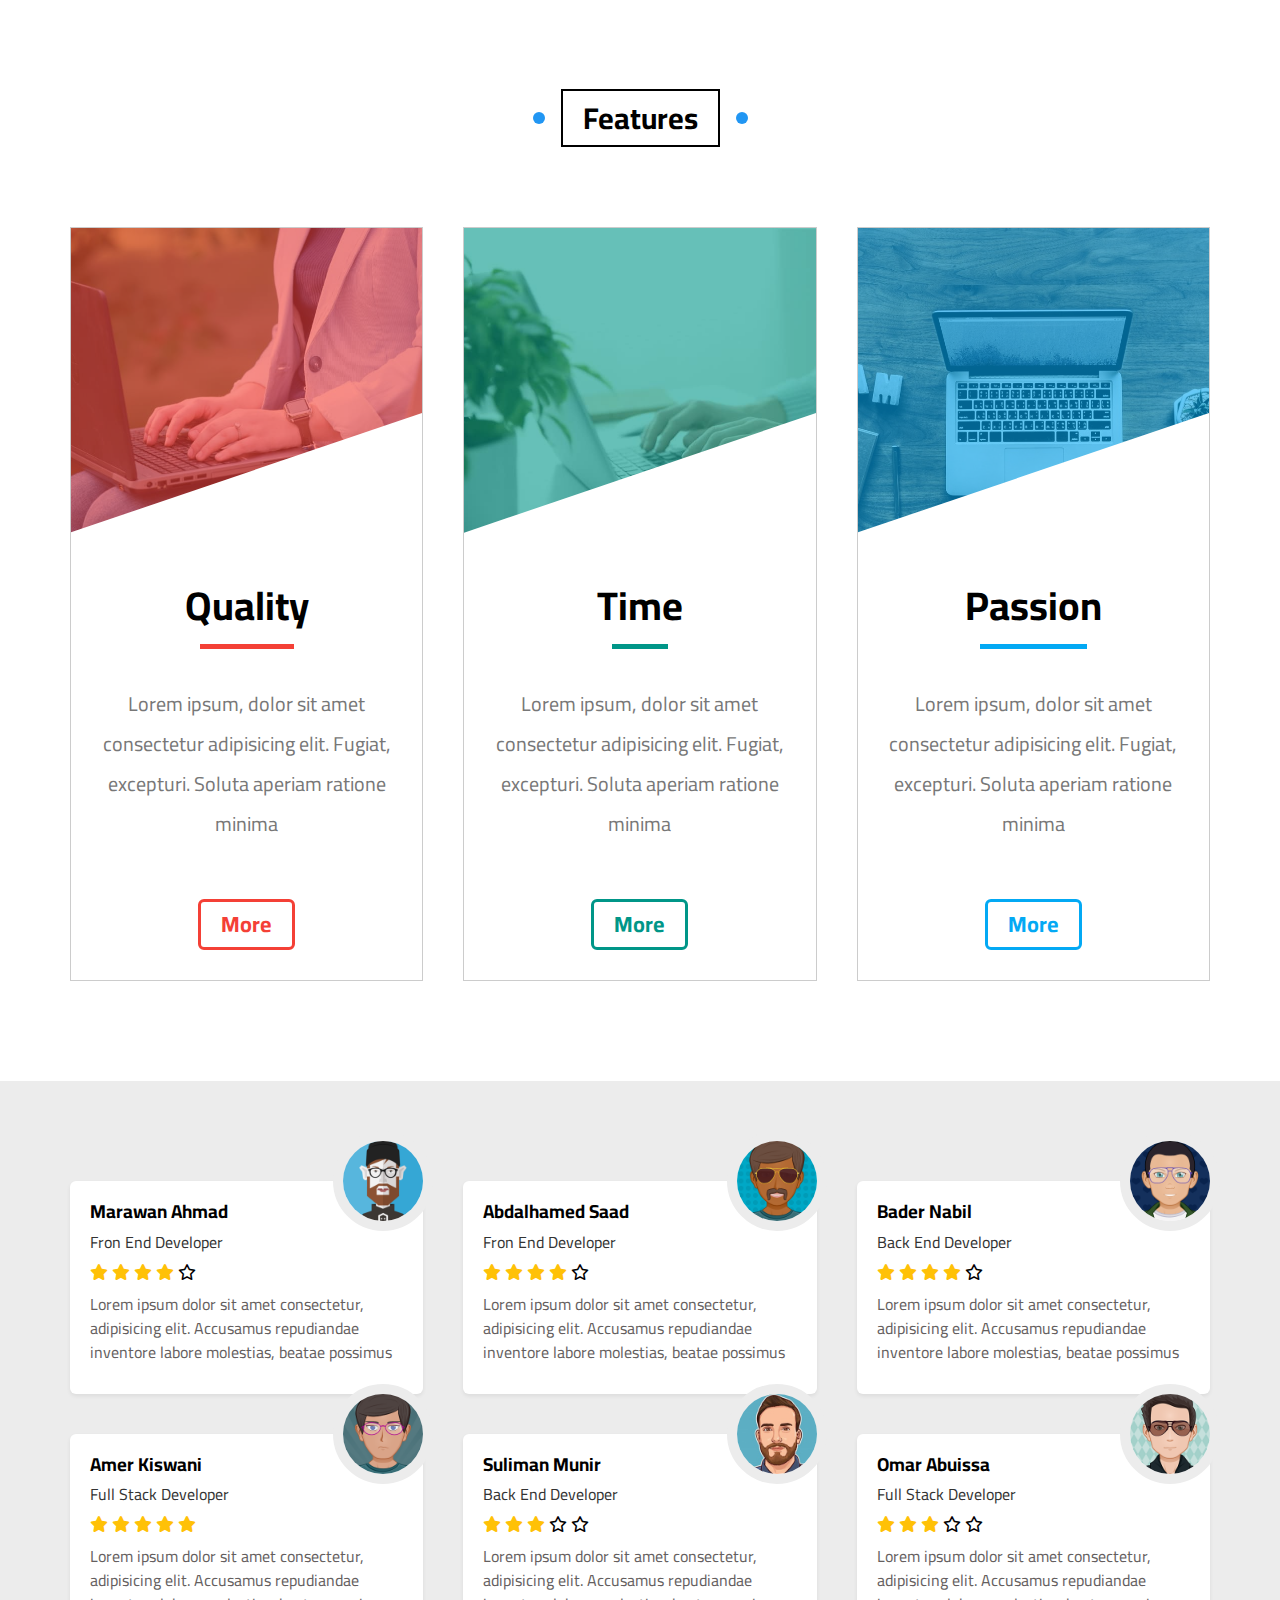
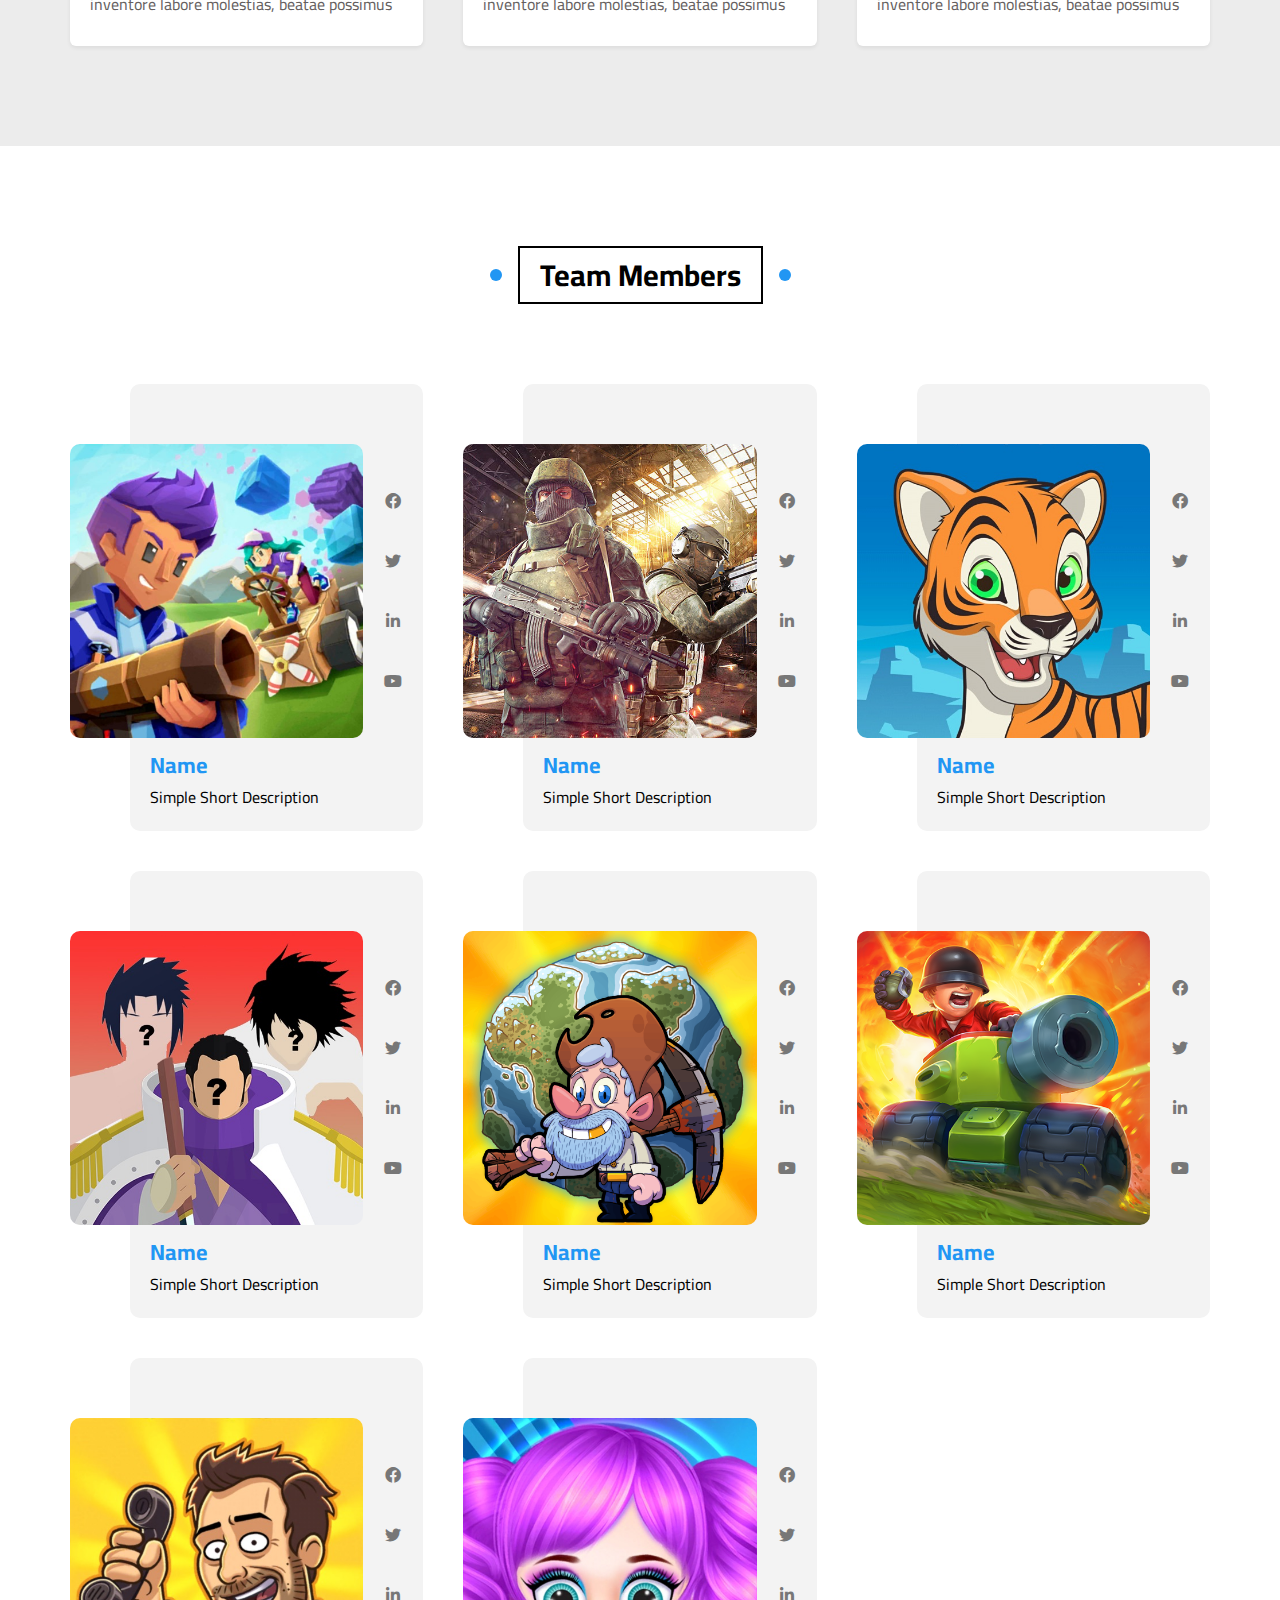
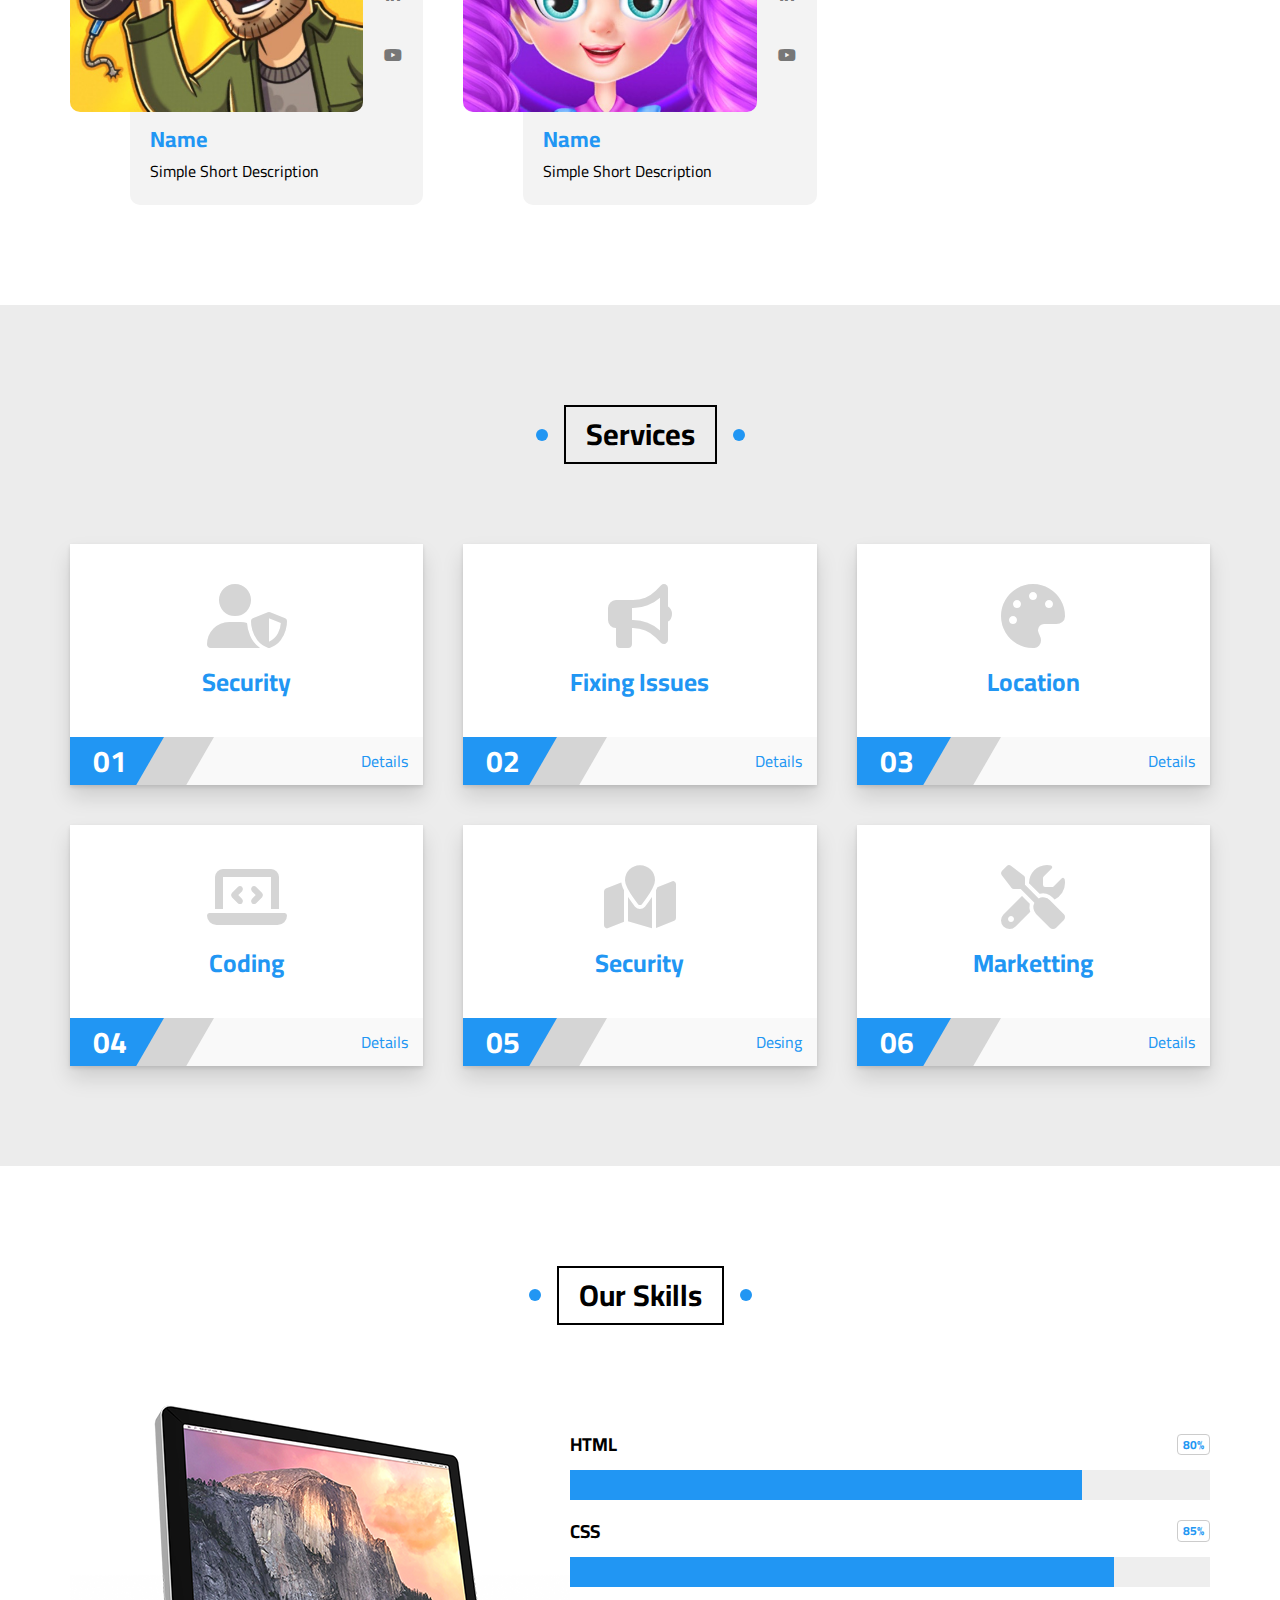
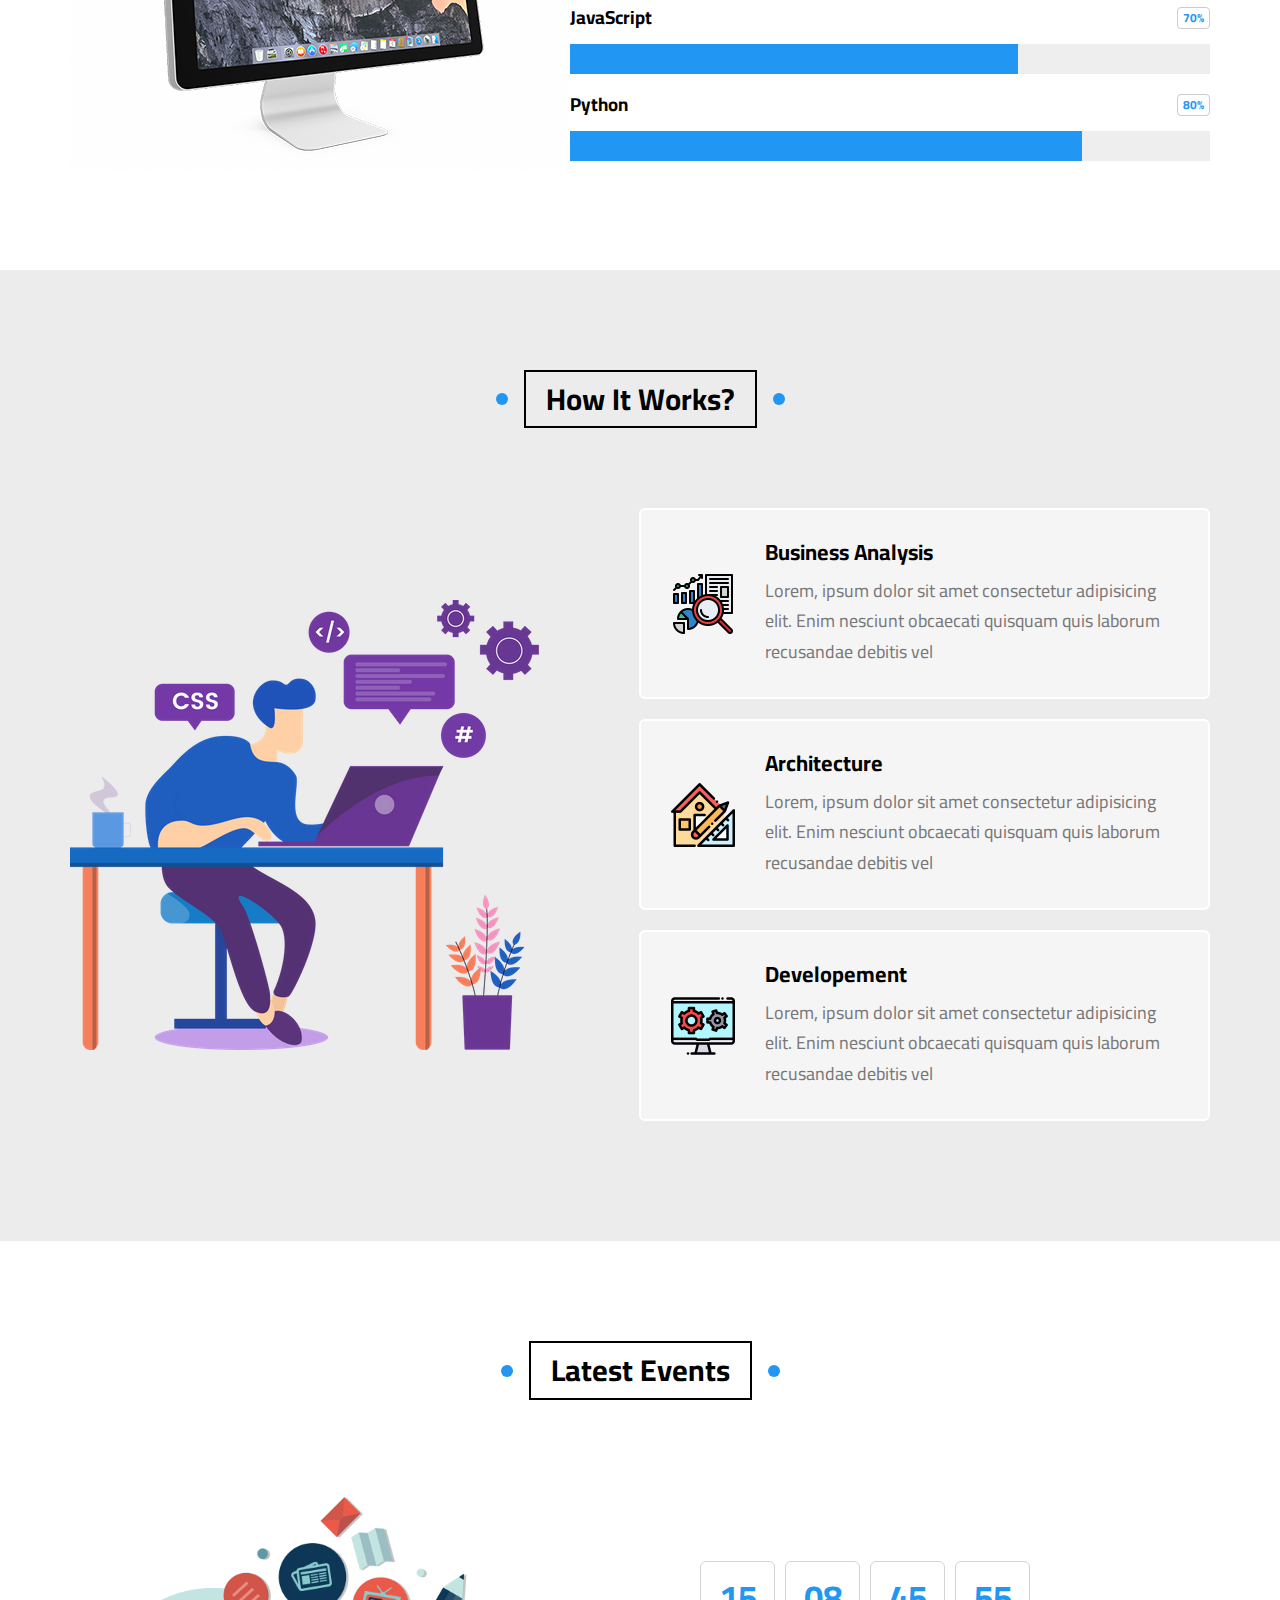
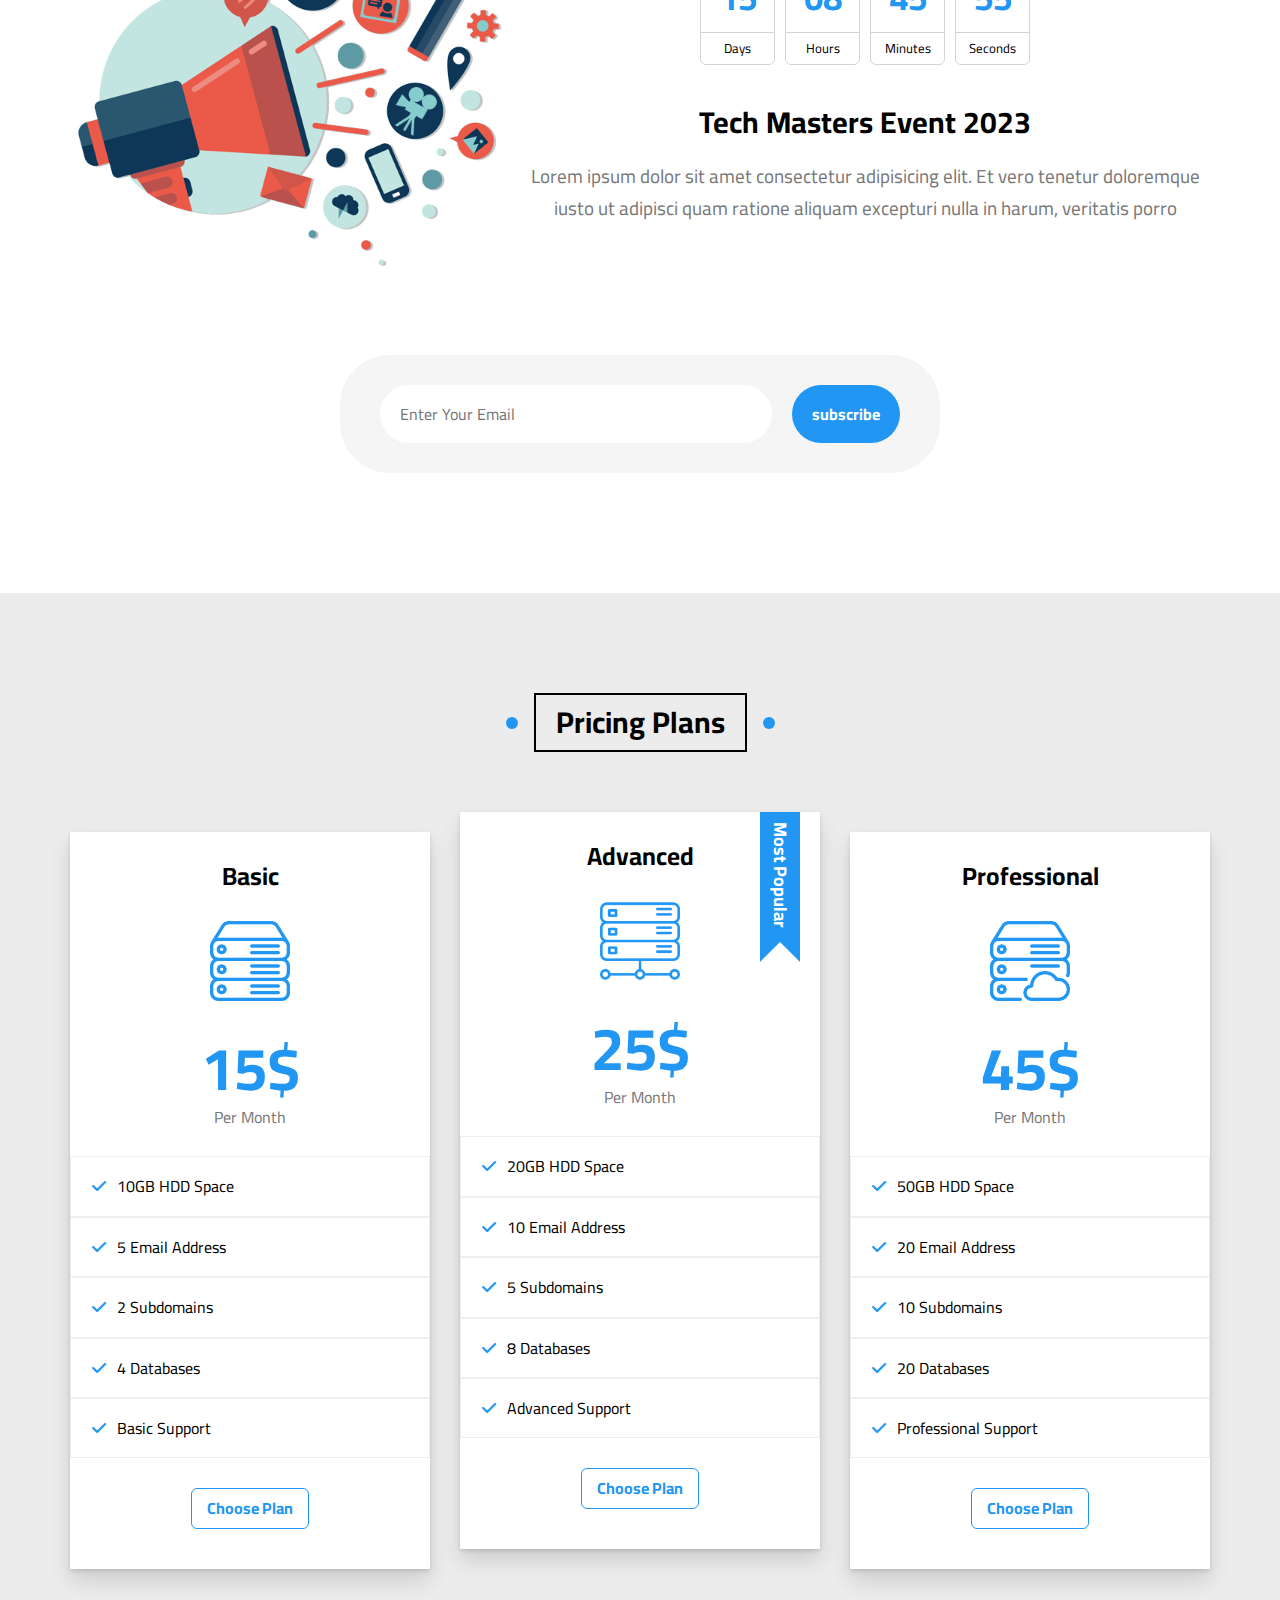
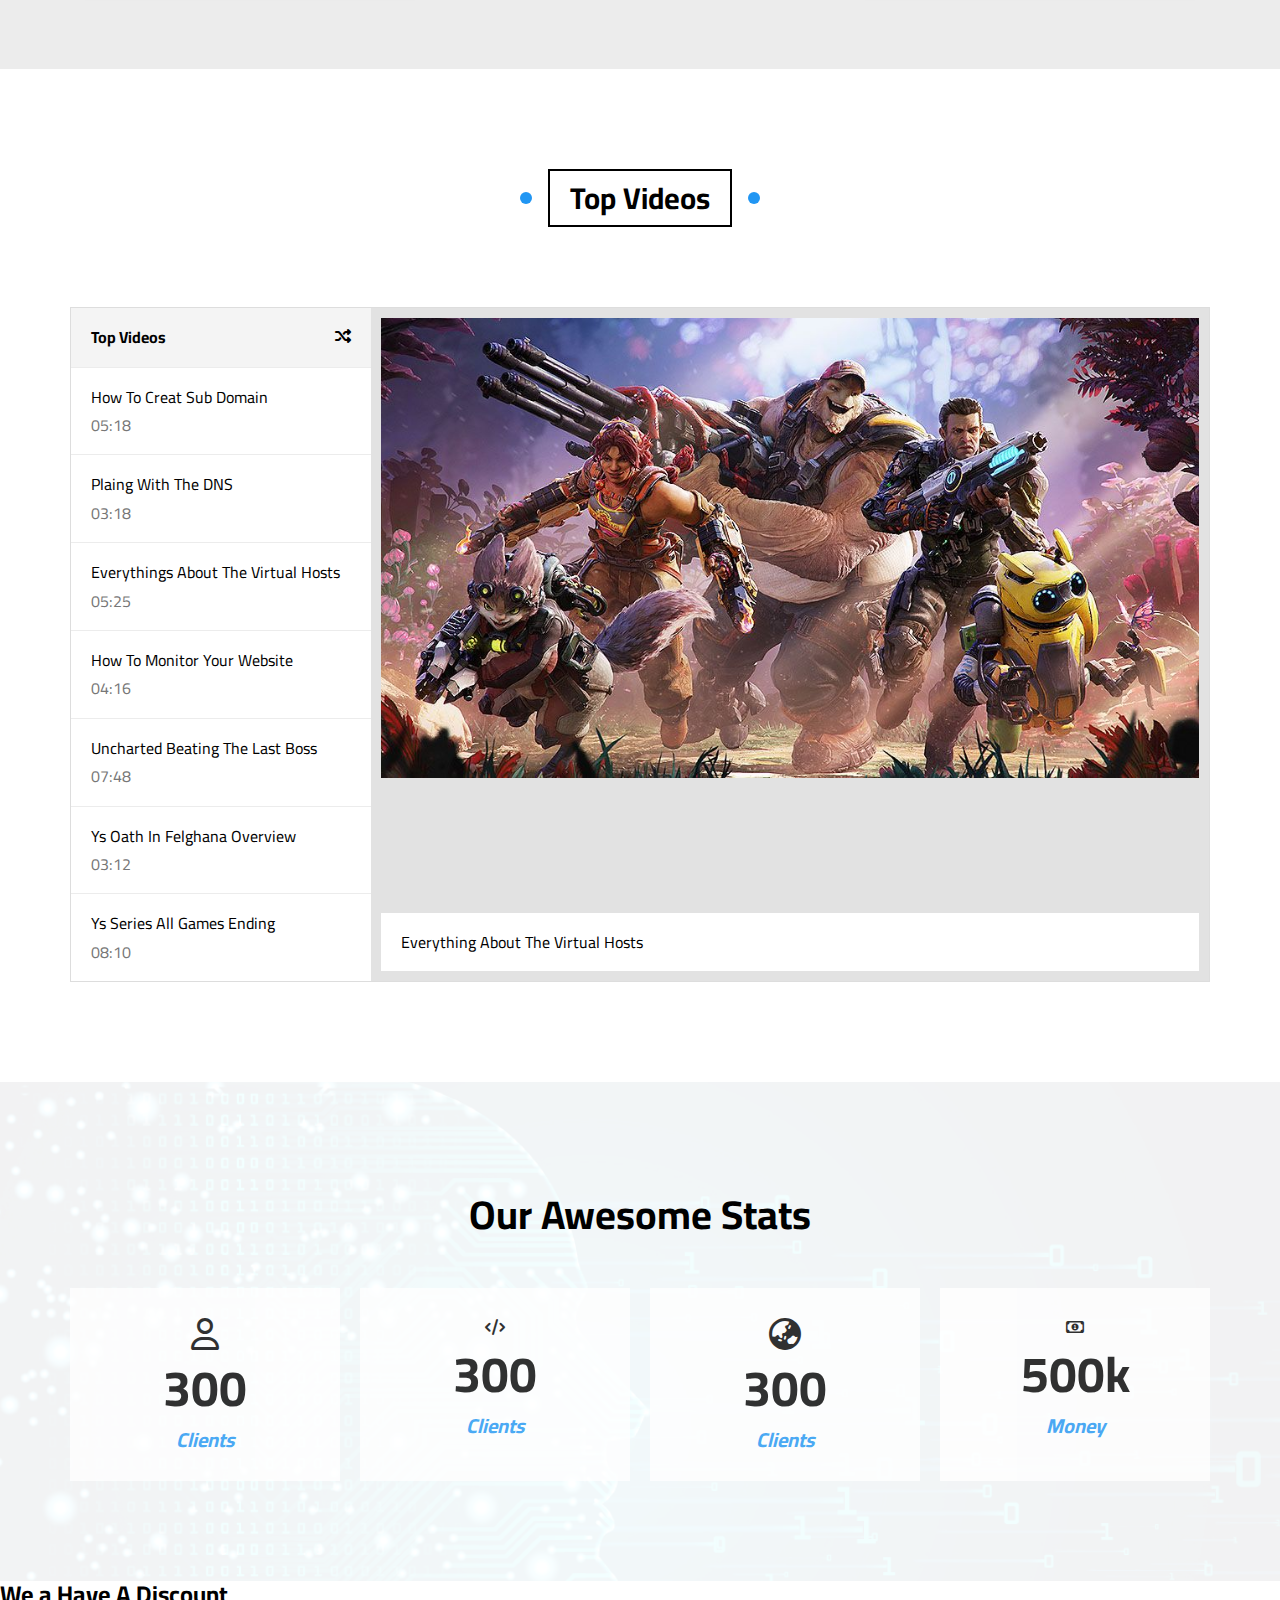
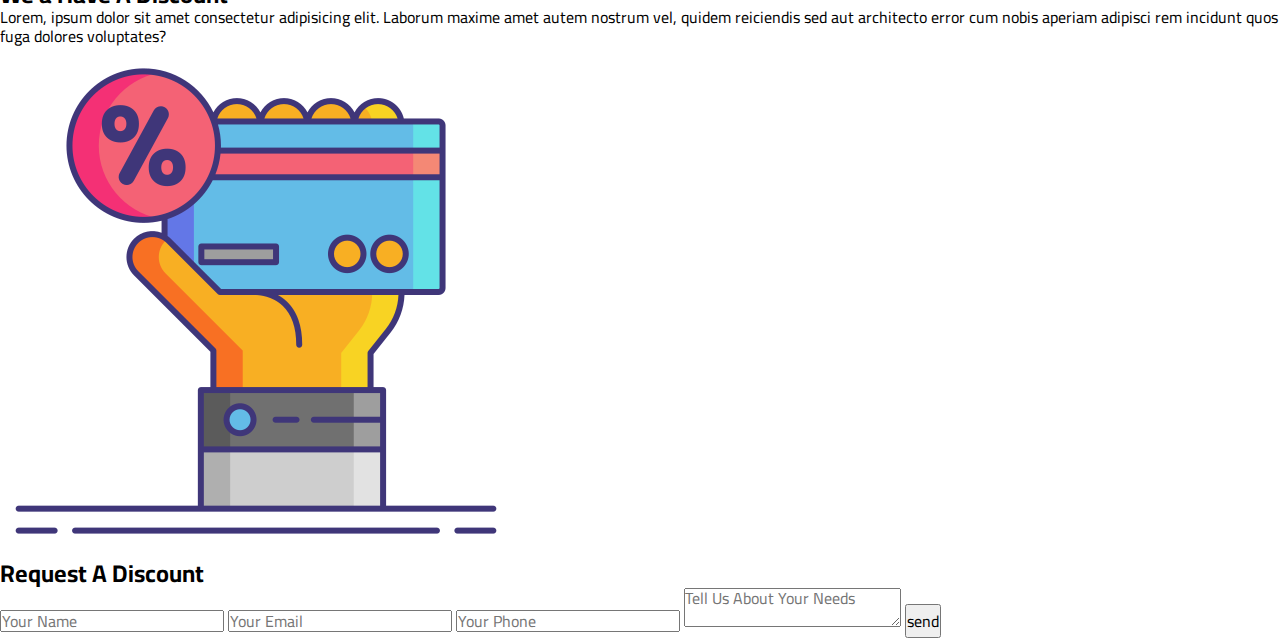
==== commit 90cd1045: "Work 1 AS" ====
--- a/index.html
+++ b/index.html
@@ -1,5 +1,6 @@
 <!DOCTYPE html>
 <html lang="en">
+
 <head>
     <!-- The meta -->
     <meta charset="UTF-8">
@@ -16,74 +17,80 @@
     <!-- Google Font "Ca" -->
     <link rel="preconnect" href="https://fonts.googleapis.com">
     <link rel="preconnect" href="https://fonts.gstatic.com" crossorigin>
-    <link href="https://fonts.googleapis.com/css2?family=Cairo:wght@300;400;600&family=Open+Sans:wght@400;700&display=swap" rel="stylesheet">
+    <link
+        href="https://fonts.googleapis.com/css2?family=Cairo:wght@300;400;600&family=Open+Sans:wght@400;700&display=swap"
+        rel="stylesheet">
 </head>
+
 <body>
     <!-- Start Header  -->
-        <div class="header">
-            <div class="container">
-                <a href="#" class="logo">Abuissa</a>
-                <nav>
-                    <ul class="main-nav">
-                        <li><a href="#articles">Articles</a></li>
-                        <li><a href="#gallery">Gallery</a></li>
-                        <li><a href="#features">Features</a></li>
-                        <li>
-                            <a href="#">Other Skills</a>
-                            <!-- Start MegaMenue -->
-                            <div class="mega-menu">
-                                <div class="image">
-                                    <img src="Imgs/megamenu.png" alt="Imgae Mega Menu">
-                                </div>
-                                <ul class="links">
-                                    <li>
-                                        <a href="#testimonials"><i class="far fa-comments fa-fw"></i>Testimonials</a>
-                                    </li>
-                                    <li>
-                                        <a href="#team"><i class="far fa-user fa-fw"></i>Team Members</a>
-                                    </li>
-                                    <li>
-                                        <a href="#services"><i class="far fa-building fa-fw"></i>Services</a>
-                                    </li>
-                                    <li>
-                                        <a href="#our-skills"><i class="far fa-check-circle fa-fw"></i>Our Skills</a>
-                                    </li>
-                                    <li>
-                                        <a href="#work-steps"><i class="far fa-clipboard fa-fw"></i>How It Works</a>
-                                    </li>
-                                </ul>
-                                <ul class="links">
-                                    <li>
-                                        <a href="#events"><i class="far fa-calendar-alt fa-fw"></i>Events</a>
-                                    </li>
-                                    <li>
-                                        <a href="#pricing"><i class="fas fa-server fa-fw"></i>Pricing Plans</a>
-                                    </li>
-                                    <li>
-                                        <a href="#videos"><far class="far fa-play-circle fa-fw"></far>Top Video</a>
-                                    </li>
-                                    <li>
-                                        <a href="#"><i class="far fa-chart-bar fa-fw"></i>Stats</a>
-                                    </li>
-                                    <li>
-                                        <a href="#"><i class="fas fa-percent fa-fw"></i>Request Discount</a>
-                                    </li>
-                                </ul>
+    <div class="header">
+        <div class="container">
+            <a href="#" class="logo">Abuissa</a>
+            <nav>
+                <ul class="main-nav">
+                    <li><a href="#articles">Articles</a></li>
+                    <li><a href="#gallery">Gallery</a></li>
+                    <li><a href="#features">Features</a></li>
+                    <li>
+                        <a href="#">Other Skills</a>
+                        <!-- Start MegaMenue -->
+                        <div class="mega-menu">
+                            <div class="image">
+                                <img src="Imgs/megamenu.png" alt="Imgae Mega Menu">
                             </div>
-                            <!-- End MegaMenue -->
+                            <ul class="links">
+                                <li>
+                                    <a href="#testimonials"><i class="far fa-comments fa-fw"></i>Testimonials</a>
+                                </li>
+                                <li>
+                                    <a href="#team"><i class="far fa-user fa-fw"></i>Team Members</a>
+                                </li>
+                                <li>
+                                    <a href="#services"><i class="far fa-building fa-fw"></i>Services</a>
+                                </li>
+                                <li>
+                                    <a href="#our-skills"><i class="far fa-check-circle fa-fw"></i>Our Skills</a>
+                                </li>
+                                <li>
+                                    <a href="#work-steps"><i class="far fa-clipboard fa-fw"></i>How It Works</a>
+                                </li>
+                            </ul>
+                            <ul class="links">
+                                <li>
+                                    <a href="#events"><i class="far fa-calendar-alt fa-fw"></i>Events</a>
+                                </li>
+                                <li>
+                                    <a href="#pricing"><i class="fas fa-server fa-fw"></i>Pricing Plans</a>
+                                </li>
+                                <li>
+                                    <a href="#videos">
+                                        <far class="far fa-play-circle fa-fw"></far>Top Video
+                                    </a>
+                                </li>
+                                <li>
+                                    <a href="#stats"><i class="far fa-chart-bar fa-fw"></i>Stats</a>
+                                </li>
+                                <li>
+                                    <a href="#"><i class="fas fa-percent fa-fw"></i>Request Discount</a>
+                                </li>
+                            </ul>
+                        </div>
+                        <!-- End MegaMenue -->
 
-                        </li>
-                    </ul>
-                </nav>
-            </div>
-        </div>
+                    </li>
+                </ul>
+            </nav>
+        </div>
+    </div>
     <!-- End Header  -->
     <!-- Start Landing -->
     <div class="landing">
         <div class="container">
             <div class="text">
                 <h1>Welcome, To Abuissa World</h1>
-                <p>Here Iam gonna share everything about my life. Books Iam reading, Games Iam Playing, Stories and Events</p>
+                <p>Here Iam gonna share everything about my life. Books Iam reading, Games Iam Playing, Stories and
+                    Events</p>
             </div>
             <div class="image">
                 <img src="Imgs/landing-image.png" alt="">
@@ -95,7 +102,7 @@
     </div>
     <!-- End Landing -->
     <!-- Start Articles -->
-    <div class="articles" id="articles"> 
+    <div class="articles" id="articles">
         <h2 class="main-title">Articles</h2>
         <div class="container">
             <div class="box">
@@ -233,19 +240,22 @@
             <div class="box quality">
                 <div class="img-holder"><img src="Imgs/features-01.jpg" alt="Image"></div>
                 <h2>Quality</h2>
-                <p>Lorem ipsum, dolor sit amet consectetur adipisicing elit. Fugiat, excepturi. Soluta aperiam ratione minima</p>
+                <p>Lorem ipsum, dolor sit amet consectetur adipisicing elit. Fugiat, excepturi. Soluta aperiam ratione
+                    minima</p>
                 <a href="#">More</a>
             </div>
             <div class="box time">
                 <div class="img-holder"><img src="Imgs/features-02.jpg" alt="Image"></div>
                 <h2>Time</h2>
-                <p>Lorem ipsum, dolor sit amet consectetur adipisicing elit. Fugiat, excepturi. Soluta aperiam ratione minima</p>
+                <p>Lorem ipsum, dolor sit amet consectetur adipisicing elit. Fugiat, excepturi. Soluta aperiam ratione
+                    minima</p>
                 <a href="#">More</a>
             </div>
             <div class="box passion">
                 <div class="img-holder"><img src="Imgs/features-03.jpg" alt="Image"></div>
                 <h2>Passion</h2>
-                <p>Lorem ipsum, dolor sit amet consectetur adipisicing elit. Fugiat, excepturi. Soluta aperiam ratione minima</p>
+                <p>Lorem ipsum, dolor sit amet consectetur adipisicing elit. Fugiat, excepturi. Soluta aperiam ratione
+                    minima</p>
                 <a href="#">More</a>
             </div>
         </div>
@@ -265,7 +275,8 @@
                     <i class="filled fas fa-star"></i>
                     <i class="far fa-star"></i>
                 </div>
-                <p>Lorem ipsum dolor sit amet consectetur, adipisicing elit. Accusamus repudiandae inventore labore molestias, beatae possimus</p>
+                <p>Lorem ipsum dolor sit amet consectetur, adipisicing elit. Accusamus repudiandae inventore labore
+                    molestias, beatae possimus</p>
             </div>
             <div class="box">
                 <img src="Imgs/avatar-02.png" alt="Image">
@@ -278,7 +289,8 @@
                     <i class="filled fas fa-star"></i>
                     <i class="far fa-star"></i>
                 </div>
-                <p>Lorem ipsum dolor sit amet consectetur, adipisicing elit. Accusamus repudiandae inventore labore molestias, beatae possimus</p>
+                <p>Lorem ipsum dolor sit amet consectetur, adipisicing elit. Accusamus repudiandae inventore labore
+                    molestias, beatae possimus</p>
             </div>
             <div class="box">
                 <img src="Imgs/avatar-03.png" alt="Image">
@@ -291,7 +303,8 @@
                     <i class="filled fas fa-star"></i>
                     <i class="far fa-star"></i>
                 </div>
-                <p>Lorem ipsum dolor sit amet consectetur, adipisicing elit. Accusamus repudiandae inventore labore molestias, beatae possimus</p>
+                <p>Lorem ipsum dolor sit amet consectetur, adipisicing elit. Accusamus repudiandae inventore labore
+                    molestias, beatae possimus</p>
             </div>
             <div class="box">
                 <img src="Imgs/avatar-04.png" alt="Image">
@@ -304,7 +317,8 @@
                     <i class="filled fas fa-star"></i>
                     <i class="filled fas fa-star"></i>
                 </div>
-                <p>Lorem ipsum dolor sit amet consectetur, adipisicing elit. Accusamus repudiandae inventore labore molestias, beatae possimus</p>
+                <p>Lorem ipsum dolor sit amet consectetur, adipisicing elit. Accusamus repudiandae inventore labore
+                    molestias, beatae possimus</p>
             </div>
             <div class="box">
                 <img src="Imgs/avatar-05.png" alt="Image">
@@ -317,7 +331,8 @@
                     <i class="far fa-star"></i>
                     <i class="far fa-star"></i>
                 </div>
-                <p>Lorem ipsum dolor sit amet consectetur, adipisicing elit. Accusamus repudiandae inventore labore molestias, beatae possimus</p>
+                <p>Lorem ipsum dolor sit amet consectetur, adipisicing elit. Accusamus repudiandae inventore labore
+                    molestias, beatae possimus</p>
             </div>
             <div class="box">
                 <img src="Imgs/avatar-06.png" alt="Image">
@@ -330,7 +345,8 @@
                     <i class="far fa-star"></i>
                     <i class="far fa-star"></i>
                 </div>
-                <p>Lorem ipsum dolor sit amet consectetur, adipisicing elit. Accusamus repudiandae inventore labore molestias, beatae possimus</p>
+                <p>Lorem ipsum dolor sit amet consectetur, adipisicing elit. Accusamus repudiandae inventore labore
+                    molestias, beatae possimus</p>
             </div>
         </div>
     </div>
@@ -555,21 +571,24 @@
                     <img src="Imgs/work-steps-1.png" alt="">
                     <div class="text">
                         <h3>Business Analysis</h3>
-                        <p>Lorem, ipsum dolor sit amet consectetur adipisicing elit. Enim nesciunt obcaecati quisquam quis laborum recusandae debitis vel</p>
+                        <p>Lorem, ipsum dolor sit amet consectetur adipisicing elit. Enim nesciunt obcaecati quisquam
+                            quis laborum recusandae debitis vel</p>
                     </div>
                 </div>
                 <div class="box">
                     <img src="Imgs/work-steps-2.png" alt="">
                     <div class="text">
                         <h3>Architecture</h3>
-                        <p>Lorem, ipsum dolor sit amet consectetur adipisicing elit. Enim nesciunt obcaecati quisquam quis laborum recusandae debitis vel</p>
+                        <p>Lorem, ipsum dolor sit amet consectetur adipisicing elit. Enim nesciunt obcaecati quisquam
+                            quis laborum recusandae debitis vel</p>
                     </div>
                 </div>
                 <div class="box">
                     <img src="Imgs/work-steps-3.png" alt="">
                     <div class="text">
                         <h3>Developement</h3>
-                        <p>Lorem, ipsum dolor sit amet consectetur adipisicing elit. Enim nesciunt obcaecati quisquam quis laborum recusandae debitis vel</p>
+                        <p>Lorem, ipsum dolor sit amet consectetur adipisicing elit. Enim nesciunt obcaecati quisquam
+                            quis laborum recusandae debitis vel</p>
                     </div>
                 </div>
             </div>
@@ -602,7 +621,8 @@
                 </div>
                 <h2 class="title">Tech Masters Event 2023</h2>
                 <p class="description">
-                    Lorem ipsum dolor sit amet consectetur adipisicing elit. Et vero tenetur doloremque iusto ut adipisci quam ratione aliquam excepturi nulla in harum, veritatis porro
+                    Lorem ipsum dolor sit amet consectetur adipisicing elit. Et vero tenetur doloremque iusto ut
+                    adipisci quam ratione aliquam excepturi nulla in harum, veritatis porro
                 </p>
             </div>
             <div class="subscribe">
@@ -725,5 +745,29 @@
         </div>
     </div>
     <!-- End Stats -->
+    <!-- Start Discount -->
+    <div class="discount" id="discount">
+        <div class="image">
+            <div class="content">
+                <h2>We a Have A Discount</h2>
+                <p>Lorem, ipsum dolor sit amet consectetur adipisicing elit. Laborum maxime amet autem nostrum vel, quidem reiciendis sed aut architecto error cum nobis aperiam adipisci rem incidunt quos fuga dolores voluptates?</p>
+                <img src="Imgs/discount.png" alt="discount_image">
+            </div>
+        </div>
+        <div class="form">
+            <div class="content">
+                <h2>Request A Discount</h2>
+                <form action="">
+                    <input type="text" class="input" placeholder="Your Name" name="name" id="">
+                    <input type="email"class="input" placeholder="Your Email" name="email" id="">
+                    <input type="text"class="input"  placeholder="Your Phone" name="mobile" id="">
+                    <textarea class="input"  placeholder="Tell Us About Your Needs" name="message"></textarea>
+                    <input type="submit" class="input" value="send">
+                </form>
+            </div>
+        </div>
+    </div>
+    <!-- End Discount -->
 </body>
+
 </html>--- a/CSS/abuissa.css
+++ b/CSS/abuissa.css
@@ -1362,4 +1362,15 @@
     font-style: italic;
     color: var(--main-color);
 }
-/* End Stats */+/* End Stats */
+/* Start Discount */
+.discount {
+    
+}
+.discount .image {
+
+}
+.discount .image::before {
+    content: "";
+}
+/* Start Discount */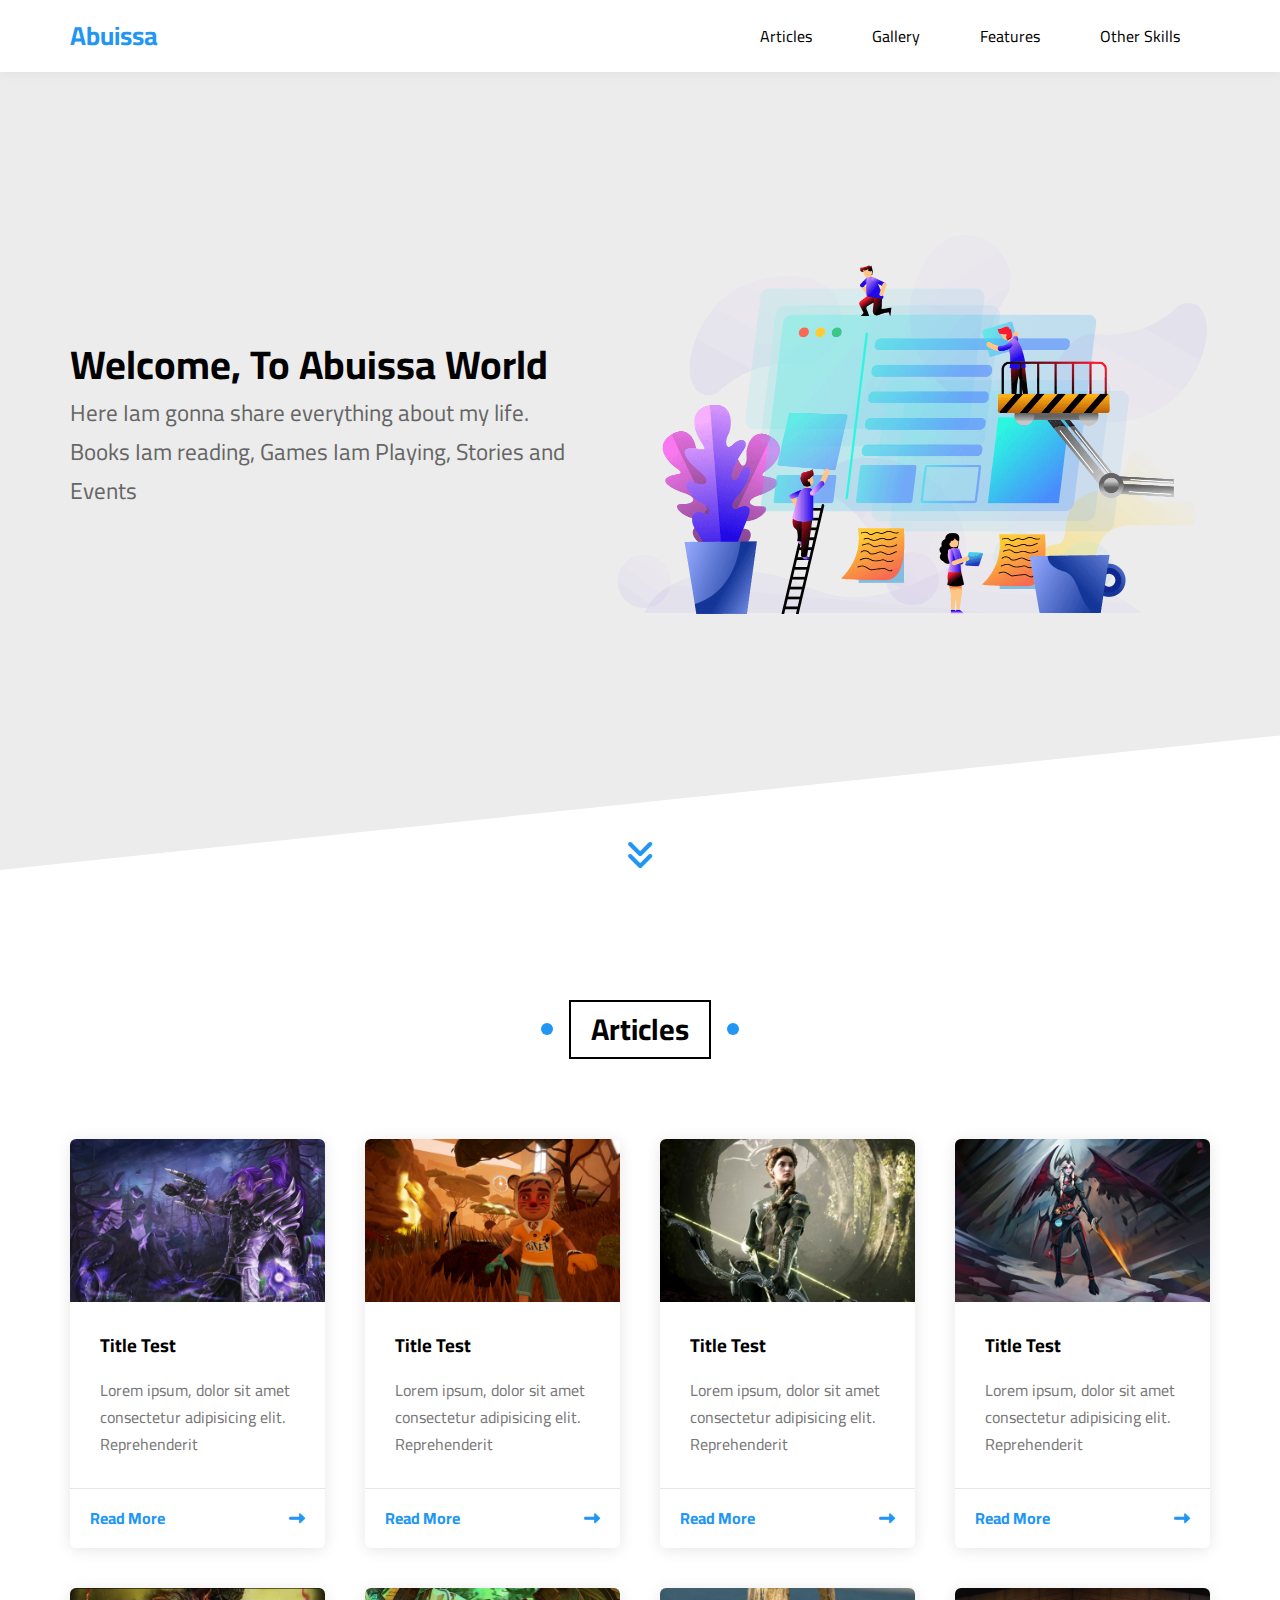
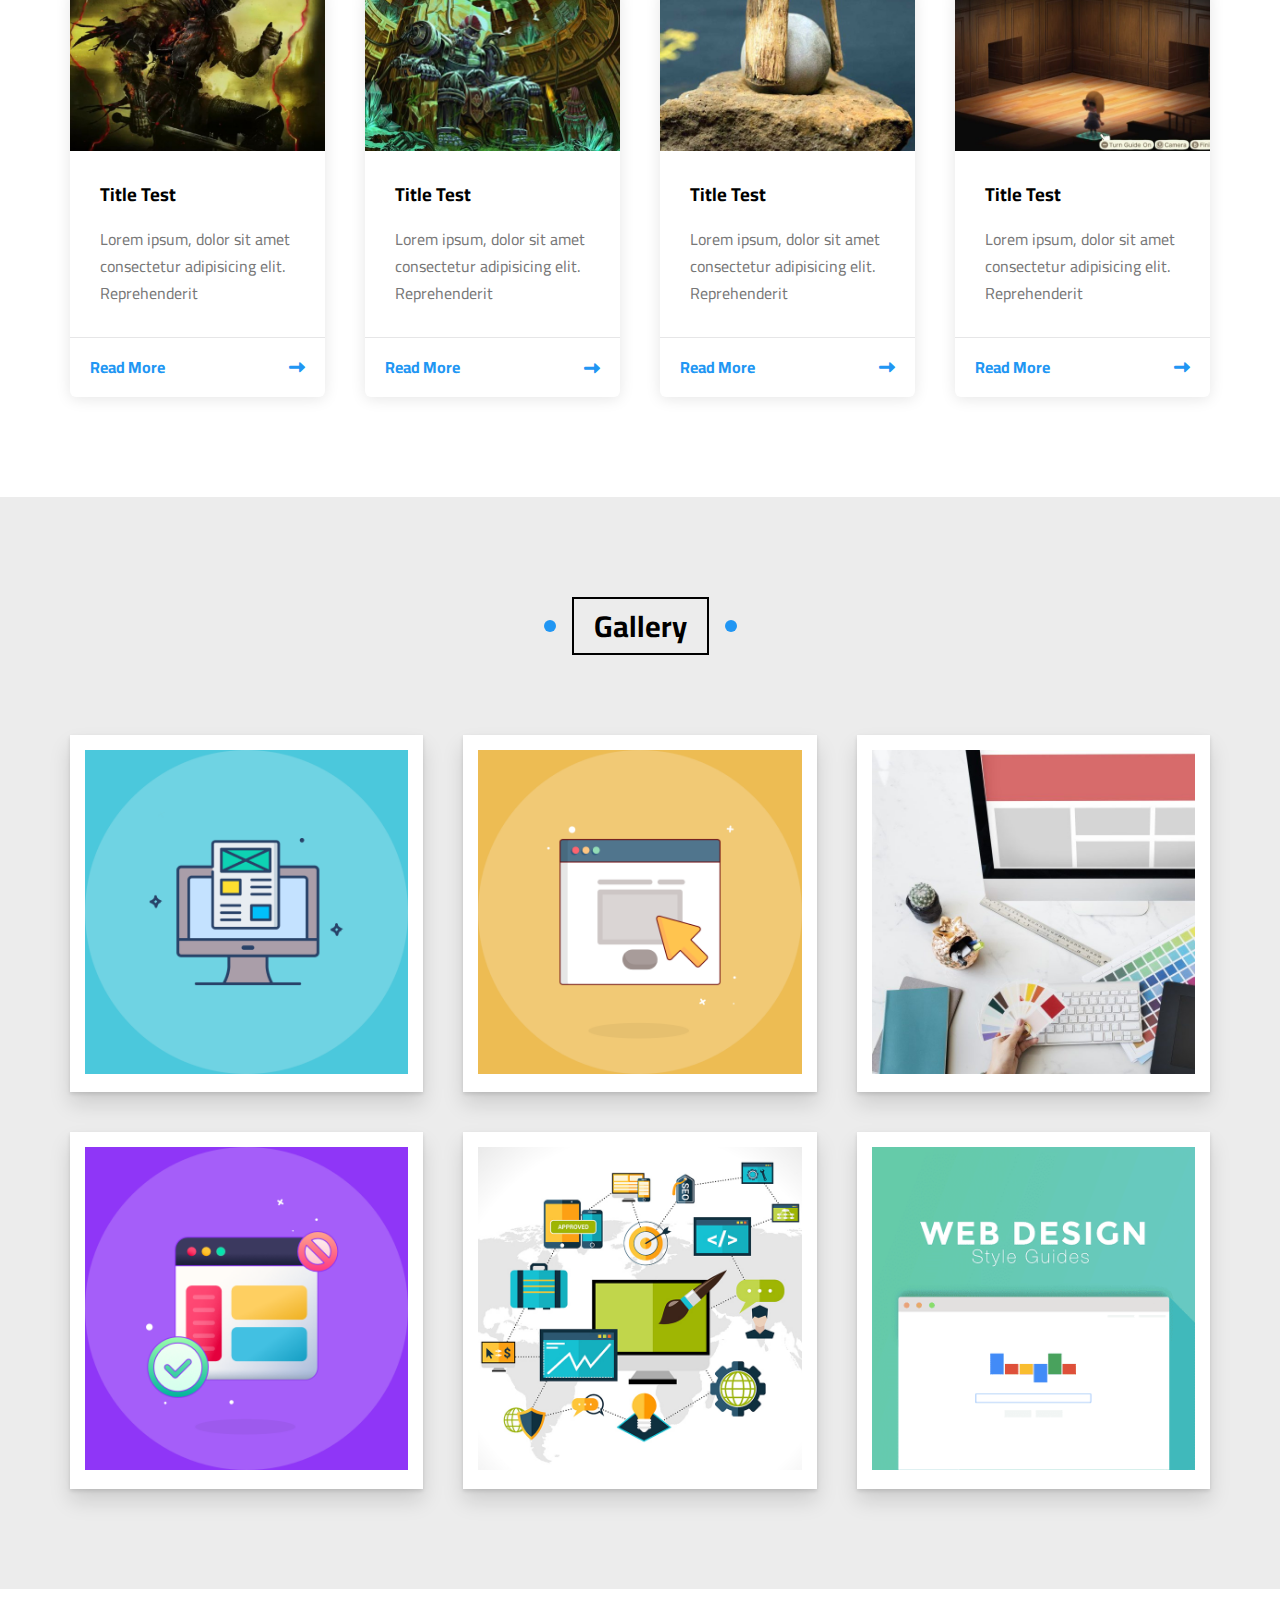
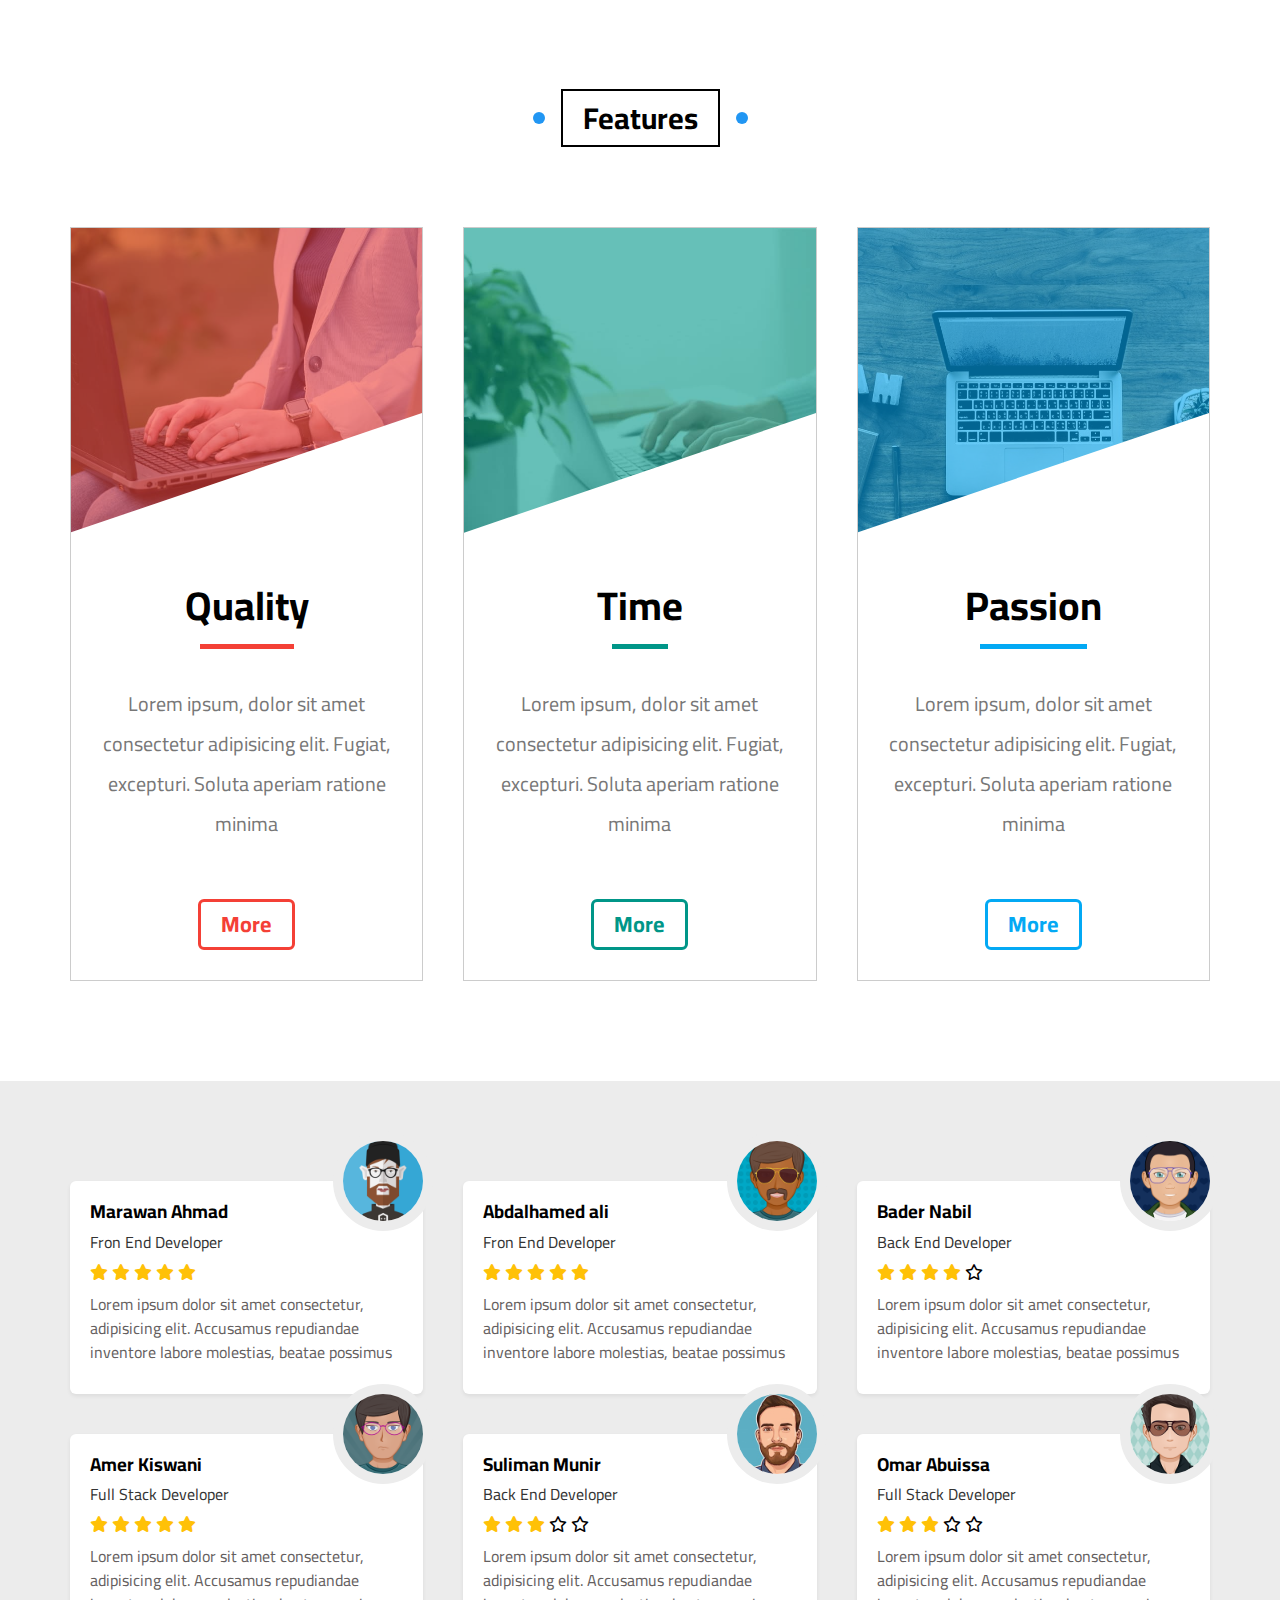
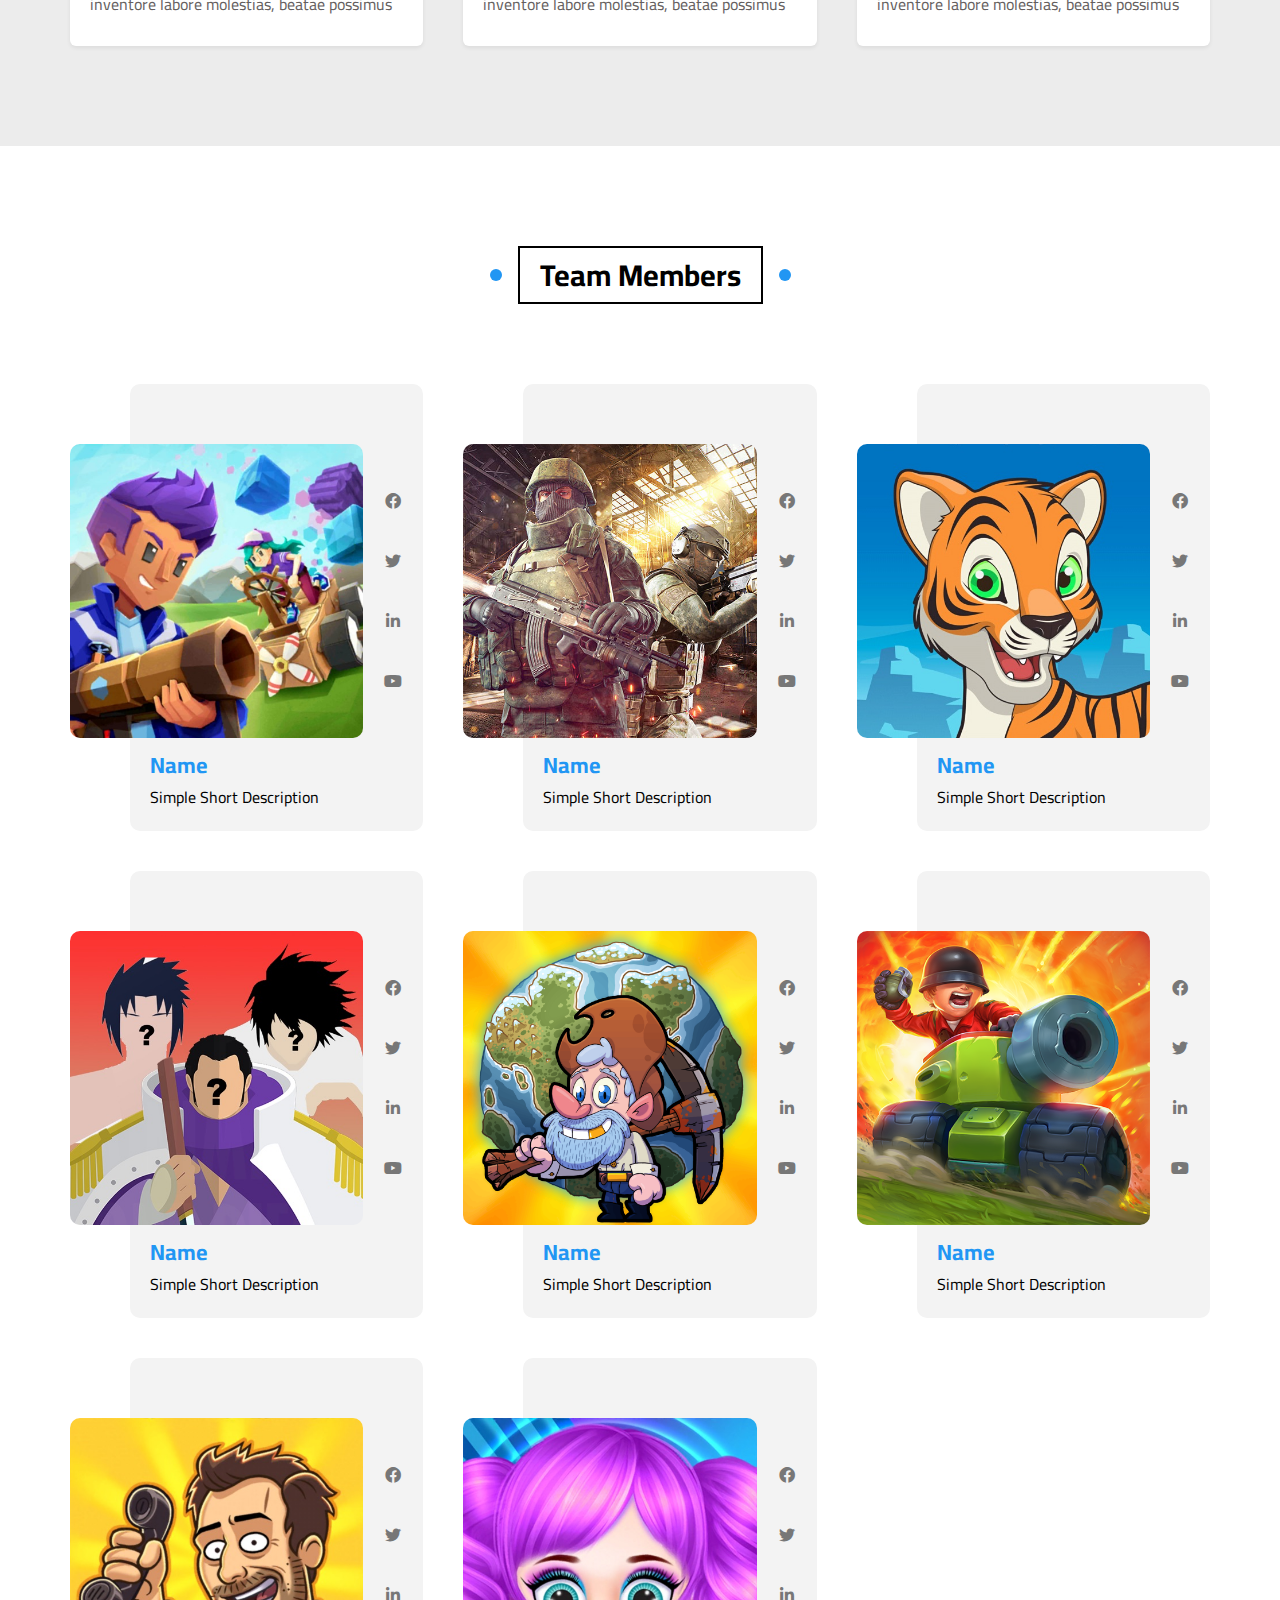
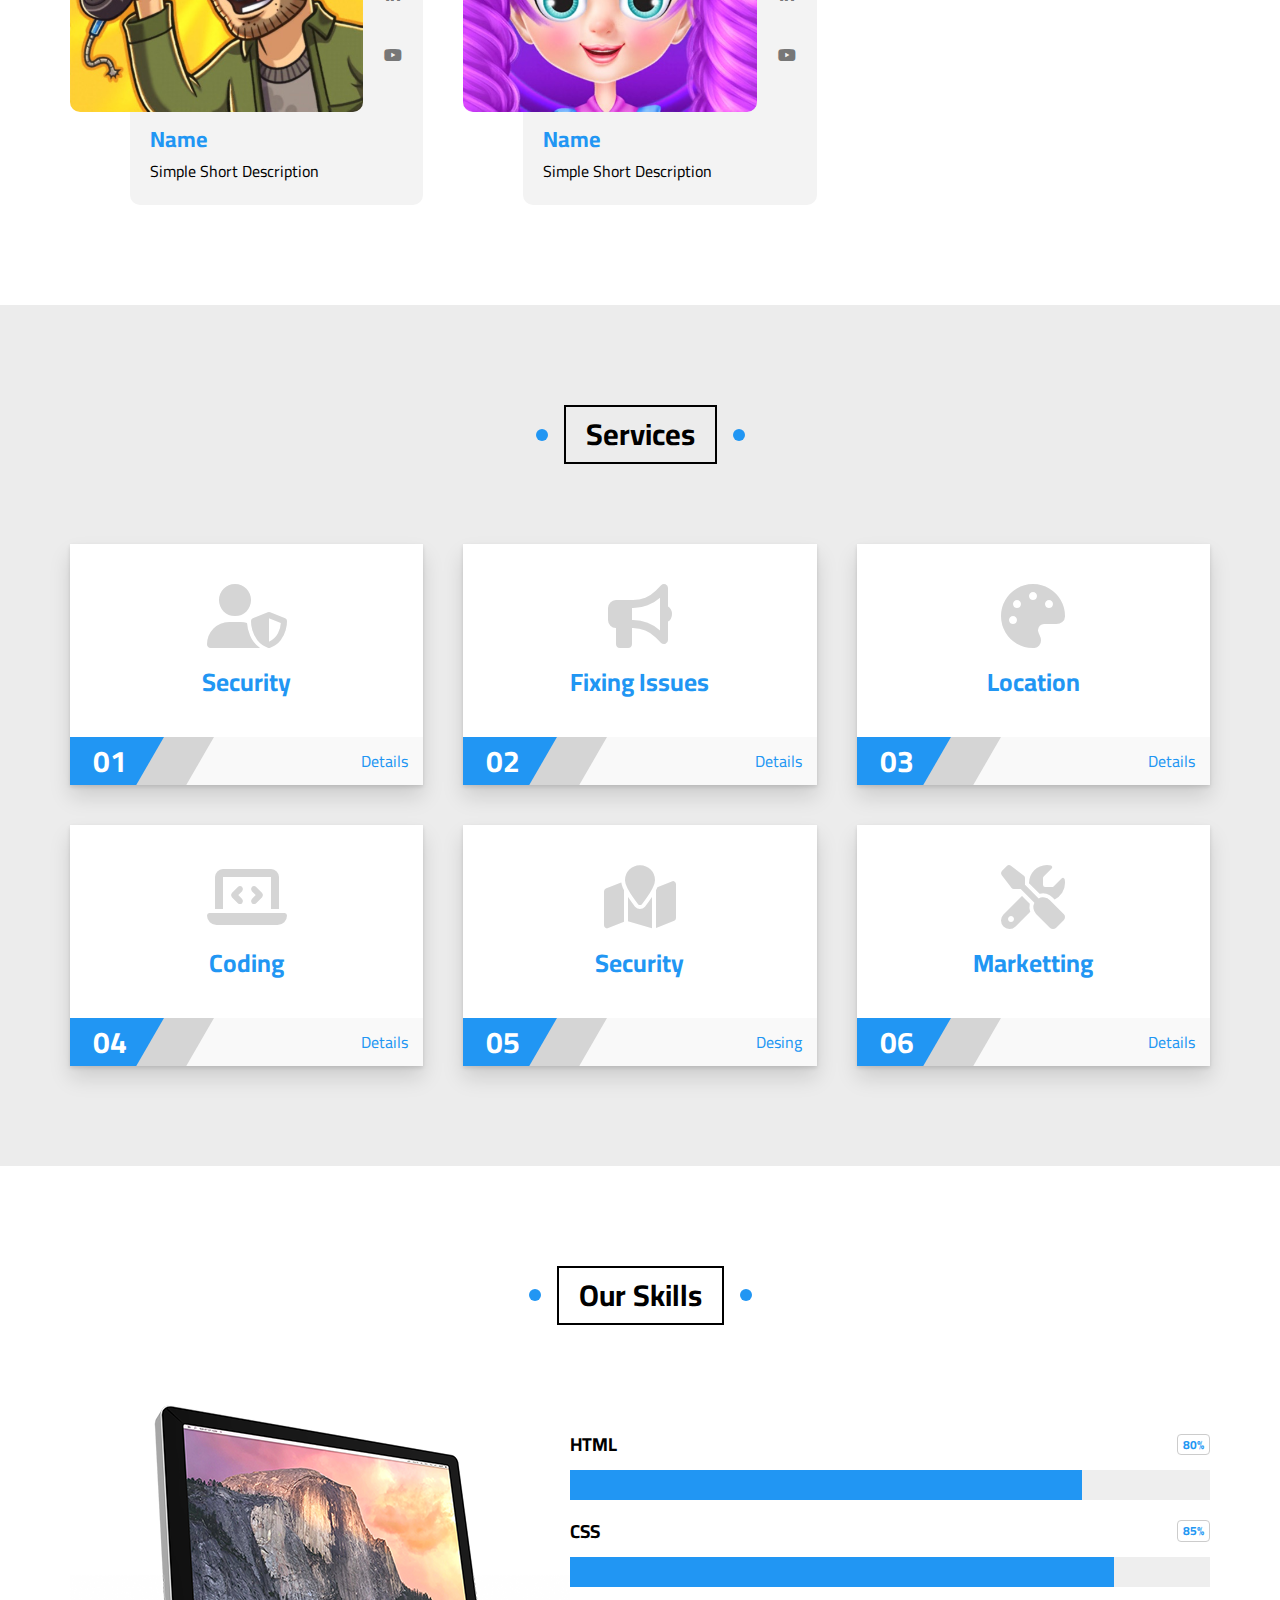
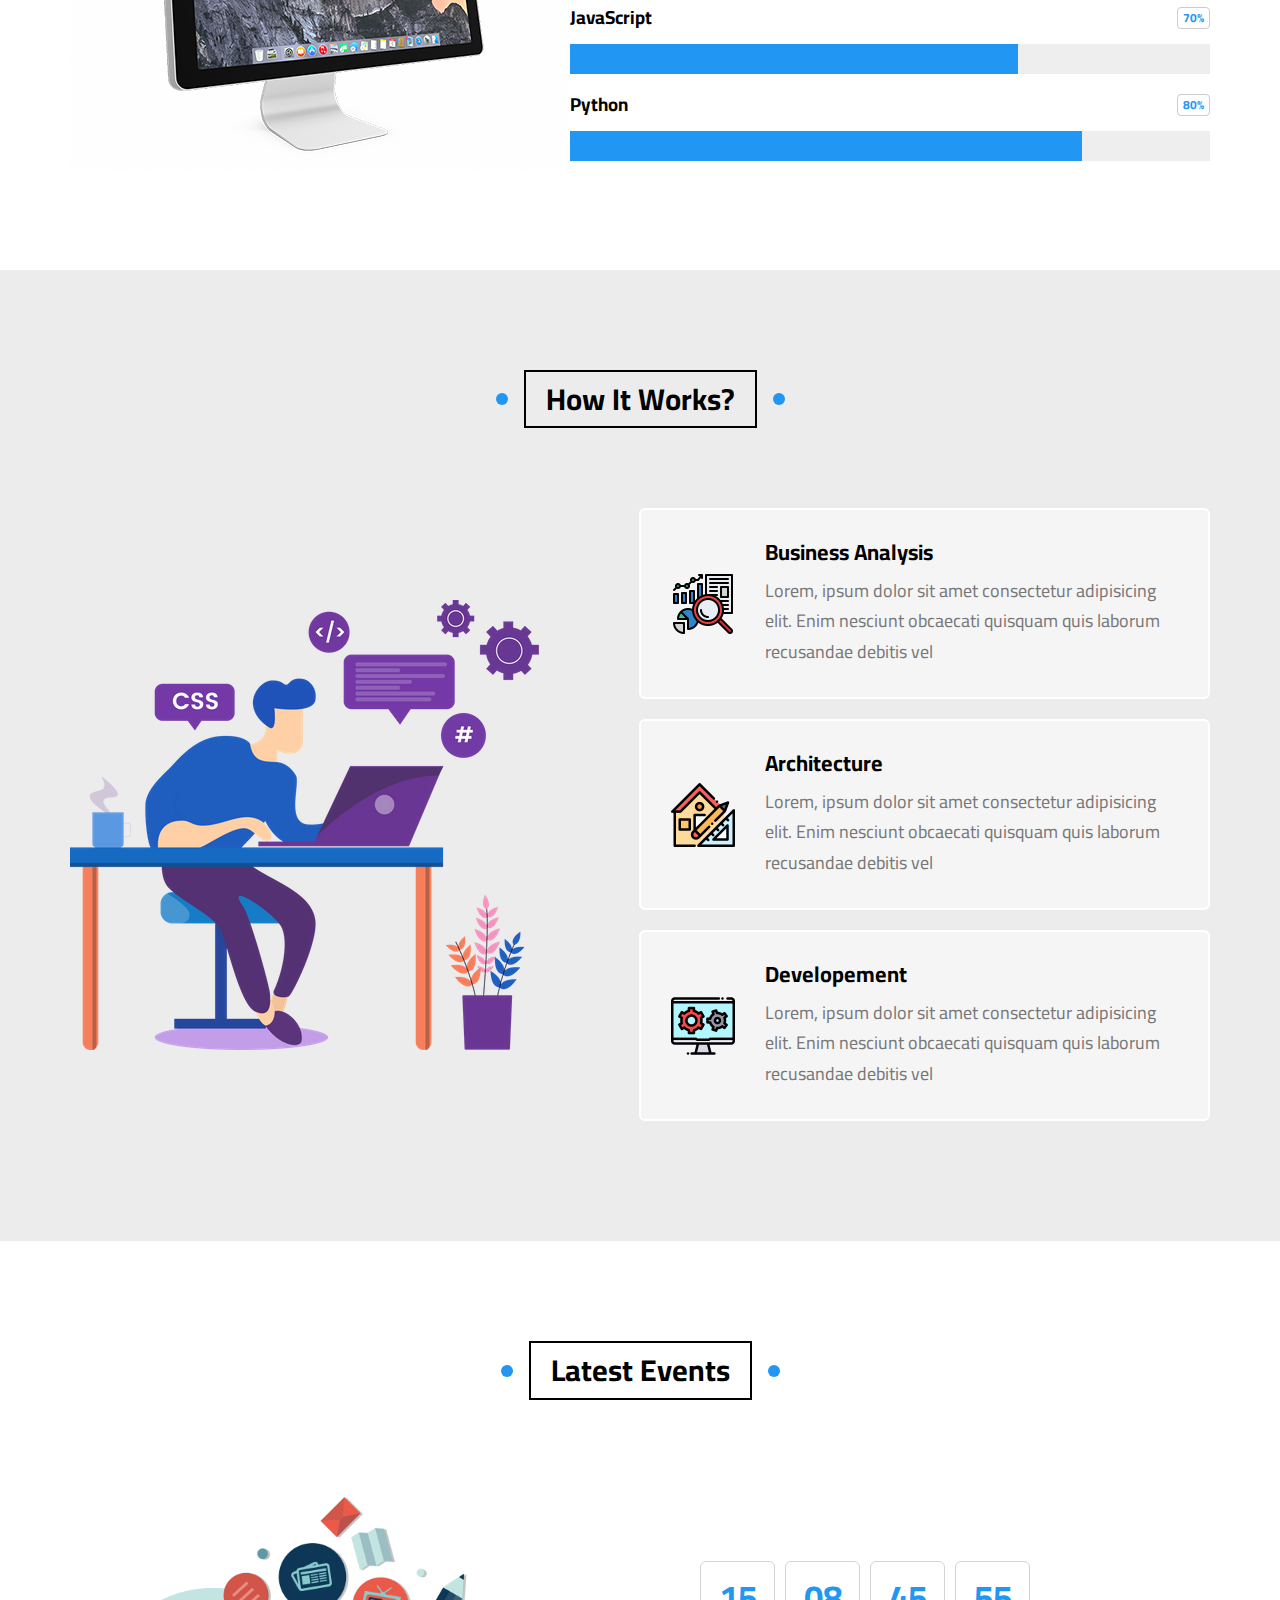
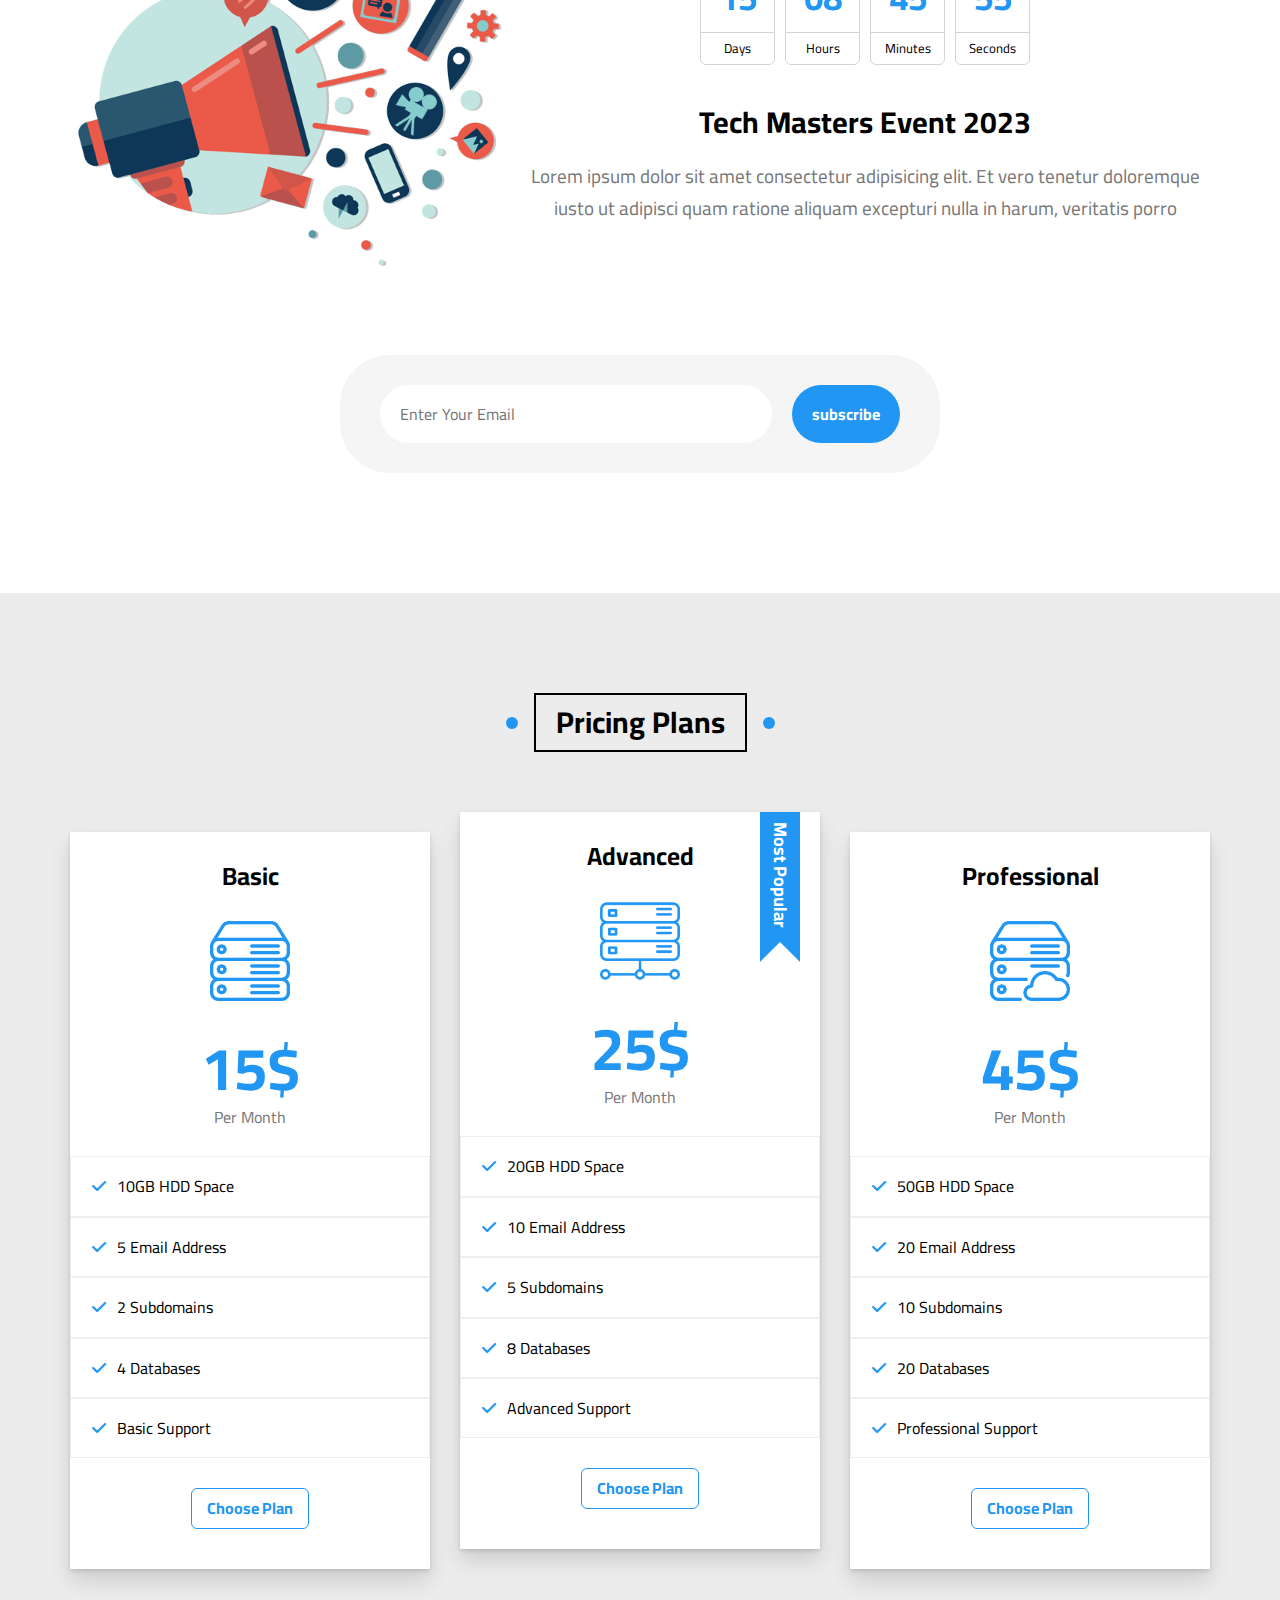
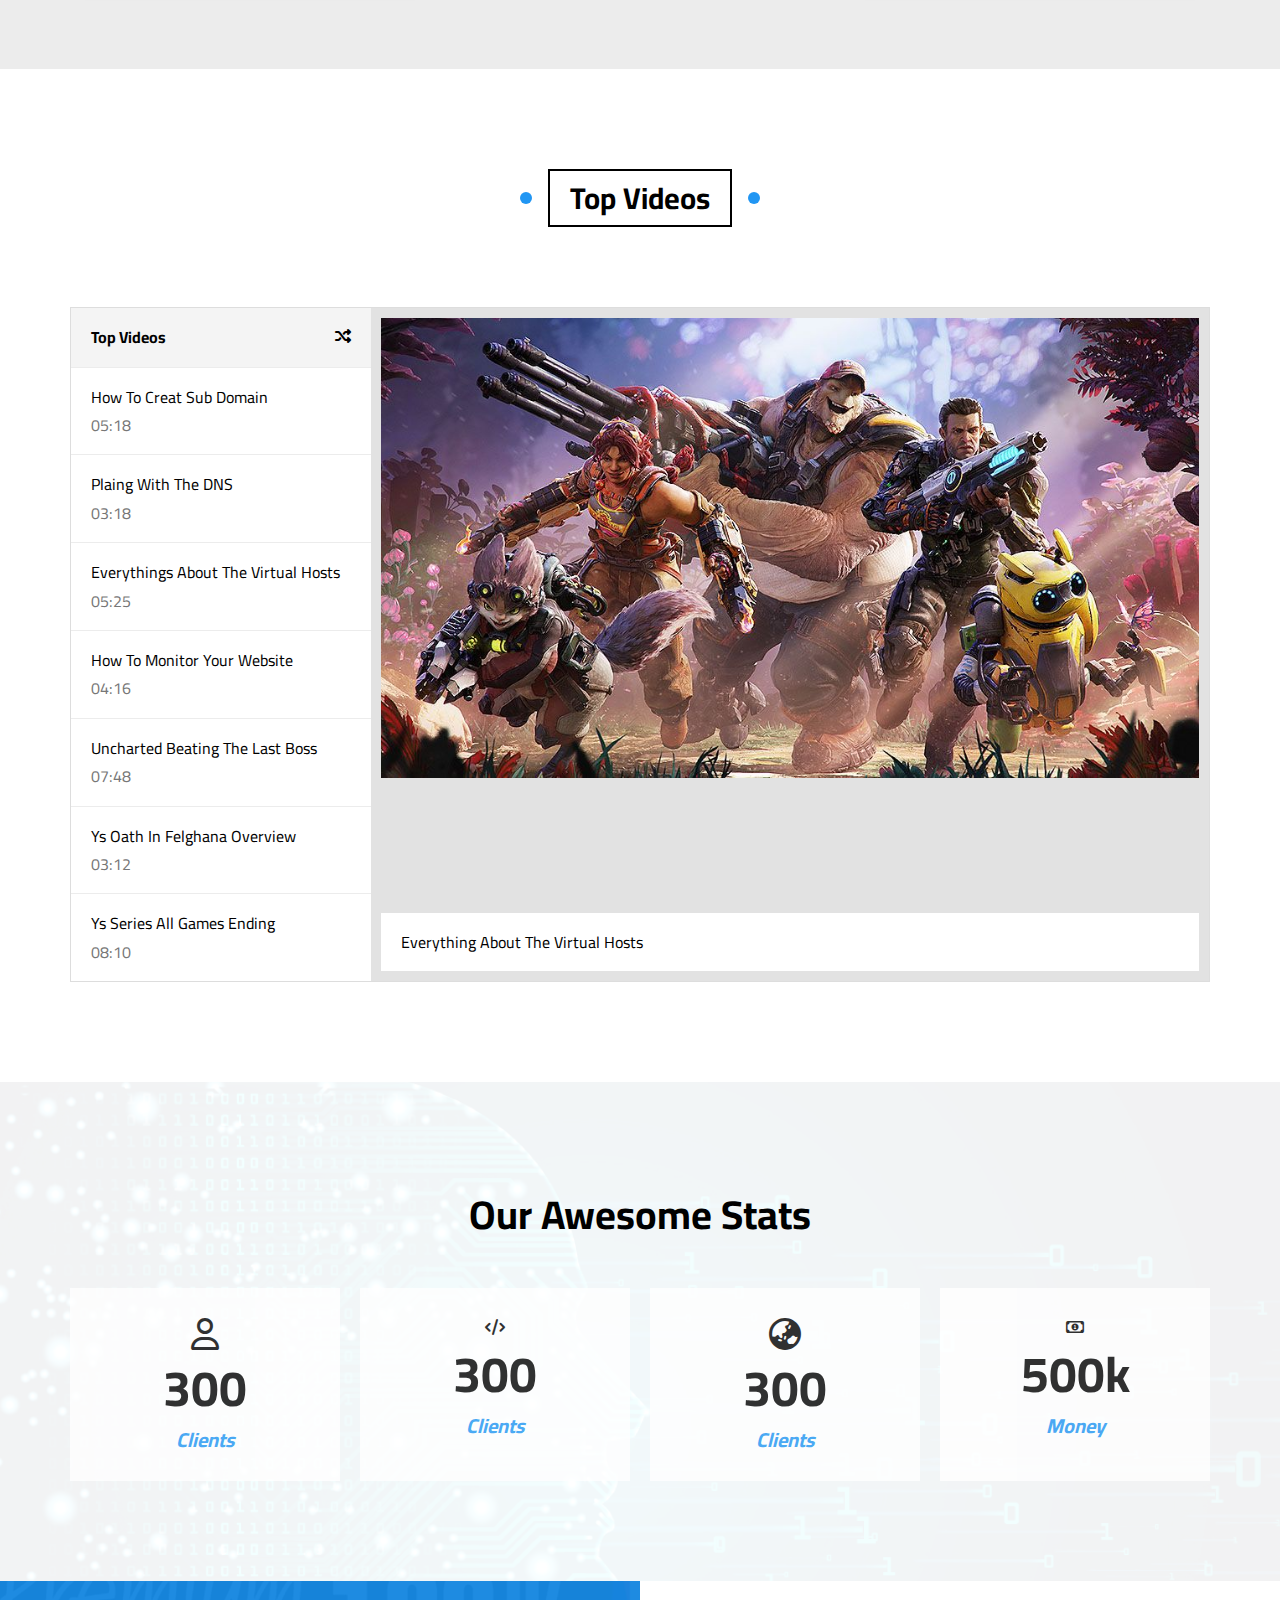
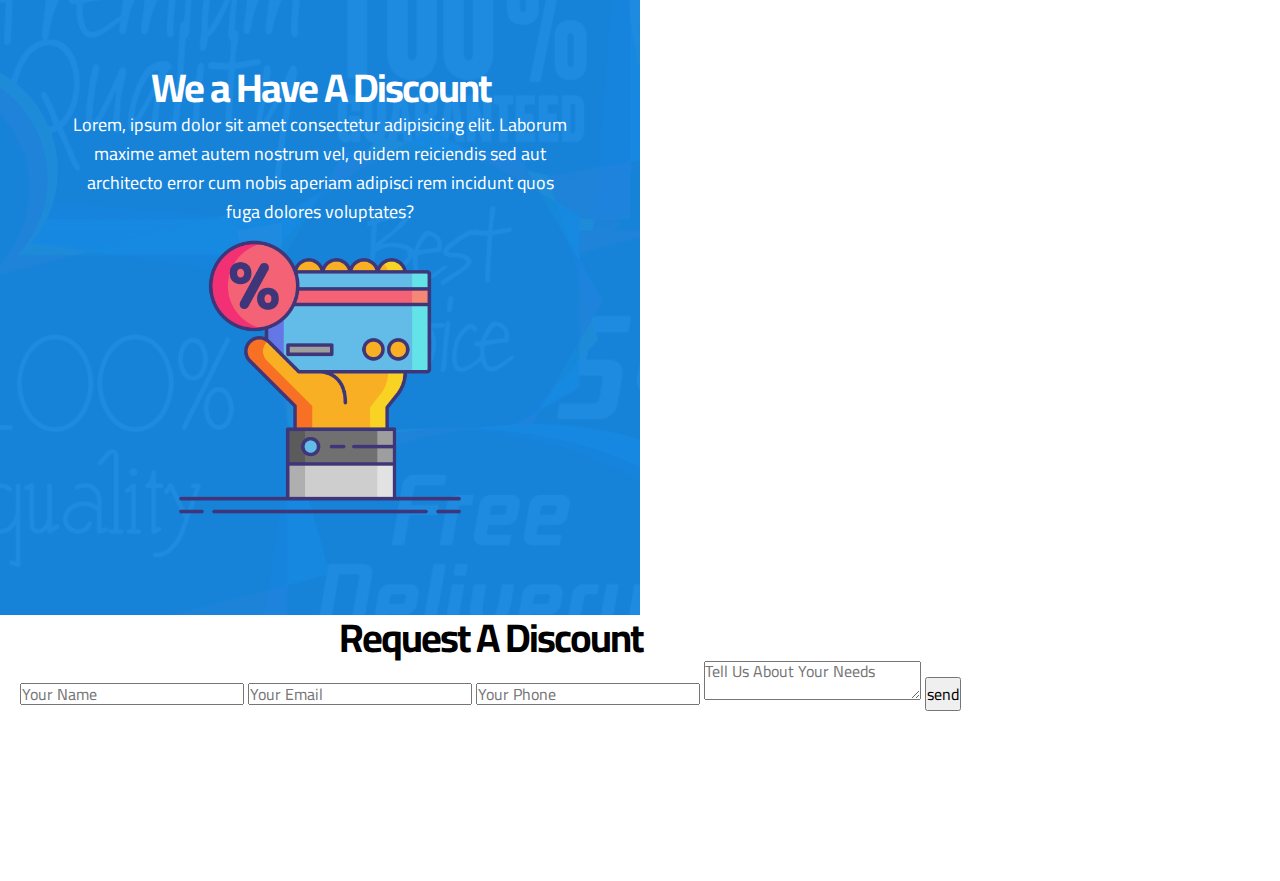
==== commit 3d7dd93e: "Test" ====
--- a/index.html
+++ b/index.html
@@ -273,21 +273,21 @@
                     <i class="filled fas fa-star"></i>
                     <i class="filled fas fa-star"></i>
                     <i class="filled fas fa-star"></i>
-                    <i class="far fa-star"></i>
+                    <i class="filled fas fa-star"></i>
                 </div>
                 <p>Lorem ipsum dolor sit amet consectetur, adipisicing elit. Accusamus repudiandae inventore labore
                     molestias, beatae possimus</p>
             </div>
             <div class="box">
                 <img src="Imgs/avatar-02.png" alt="Image">
-                <h3>Abdalhamed Saad</h3>
+                <h3>Abdalhamed ali</h3>
                 <span class="title">Fron End Developer</span>
                 <div class="rate">
                     <i class="filled fas fa-star"></i>
                     <i class="filled fas fa-star"></i>
                     <i class="filled fas fa-star"></i>
                     <i class="filled fas fa-star"></i>
-                    <i class="far fa-star"></i>
+                    <i class="filled fas fa-star"></i>
                 </div>
                 <p>Lorem ipsum dolor sit amet consectetur, adipisicing elit. Accusamus repudiandae inventore labore
                     molestias, beatae possimus</p>
--- a/CSS/abuissa.css
+++ b/CSS/abuissa.css
@@ -1365,12 +1365,46 @@
 /* End Stats */
 /* Start Discount */
 .discount {
-    
+    min-height: 100vh;
+    display: flex;
+    flex-wrap: wrap;
 }
 .discount .image {
-
+    background-image: url(../Imgs/discount-background1.jpg);
+    background-size: cover;
+    color:white;
+    flex-basis: 50%;
+    display: flex;
+    align-items: center;
+    justify-content: center;
+    position: relative;
+    z-index: 1;
 }
 .discount .image::before {
     content: "";
-}
-/* Start Discount */+    position: absolute;
+    top: 0;
+    right: 0;
+    width: 100%;
+    height: 100%;
+    background-color: rgb(23 135 224 / 97%);
+    z-index: -1;
+}
+.discount .content {
+    text-align: center;
+    padding: 0 20px;
+}
+.discount .content h2 {
+    font-size: 40px;
+    letter-spacing: -2px;
+}
+.discount .content p {
+    line-height: 1.6;
+    font-size: 18px;
+    max-width: 500px;
+}
+.discount .content img {
+    width:300px;
+    max-width: 100%;
+}
+/* End Discount */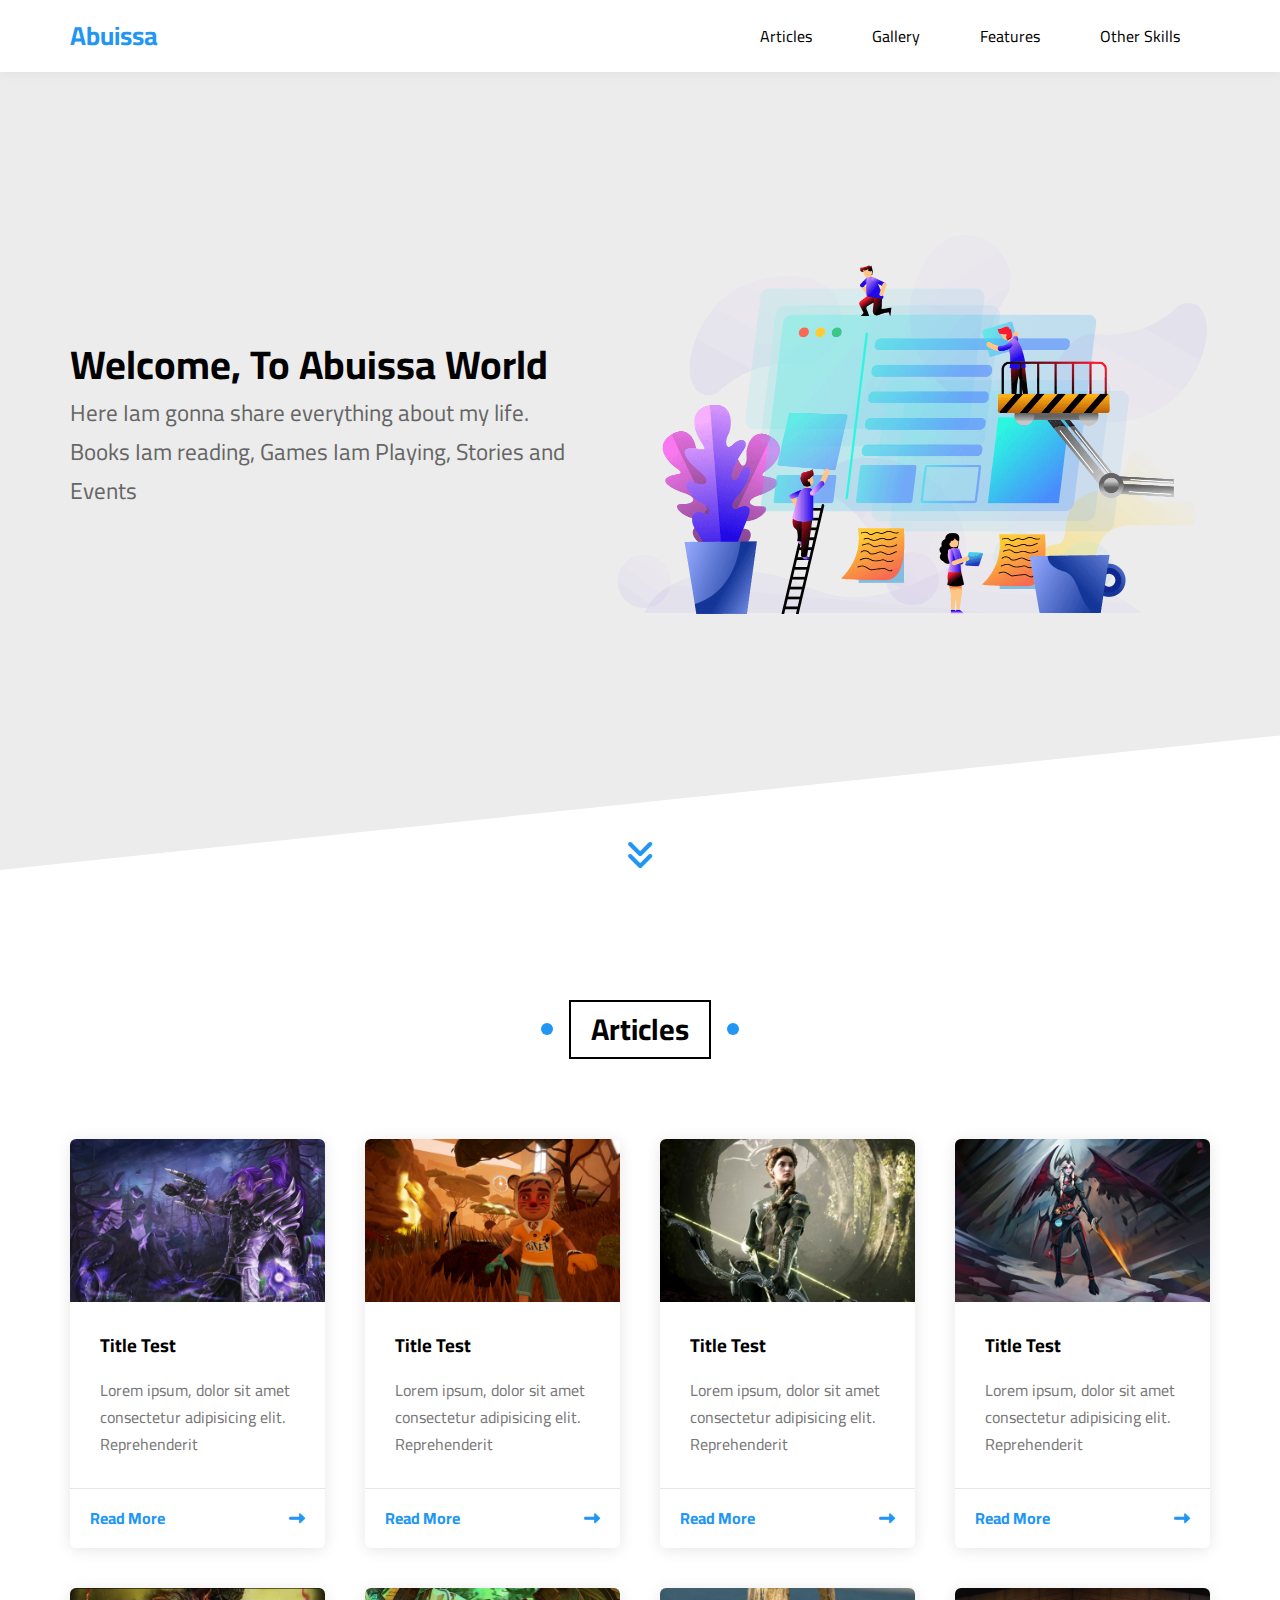
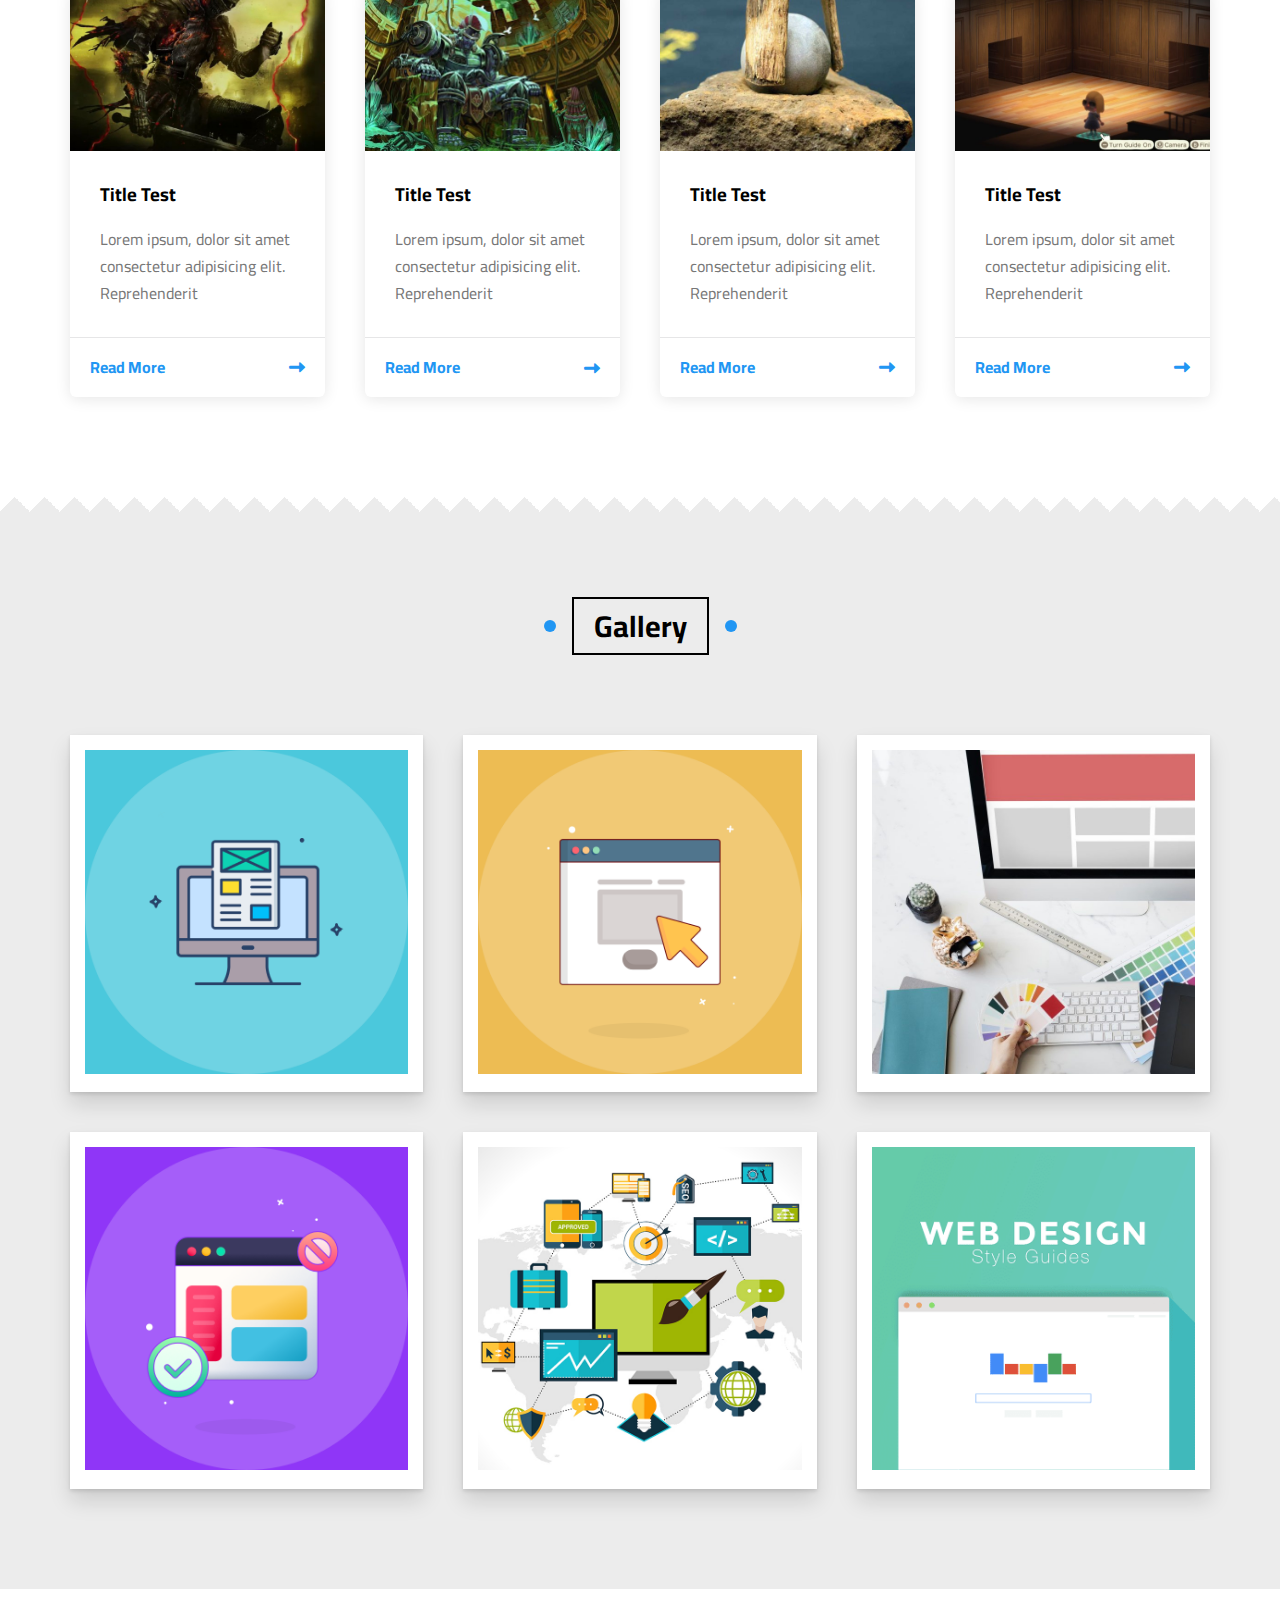
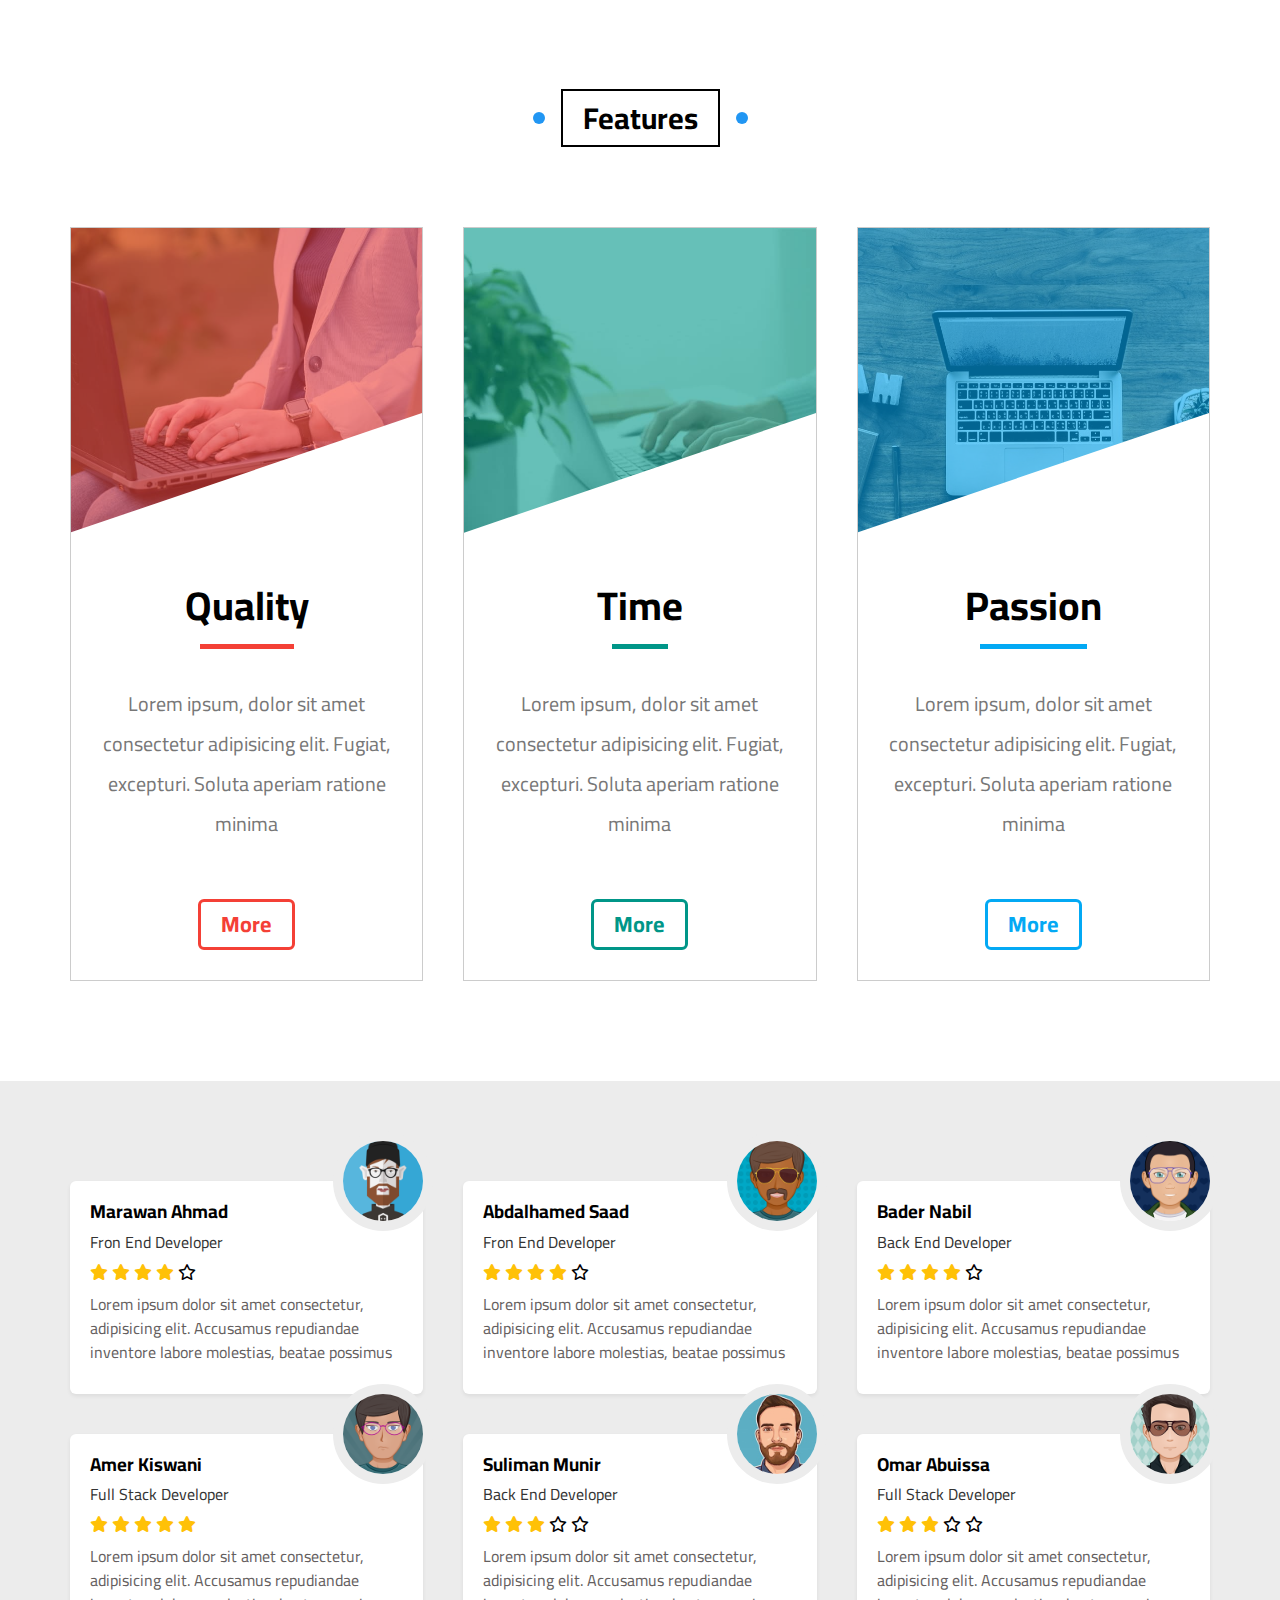
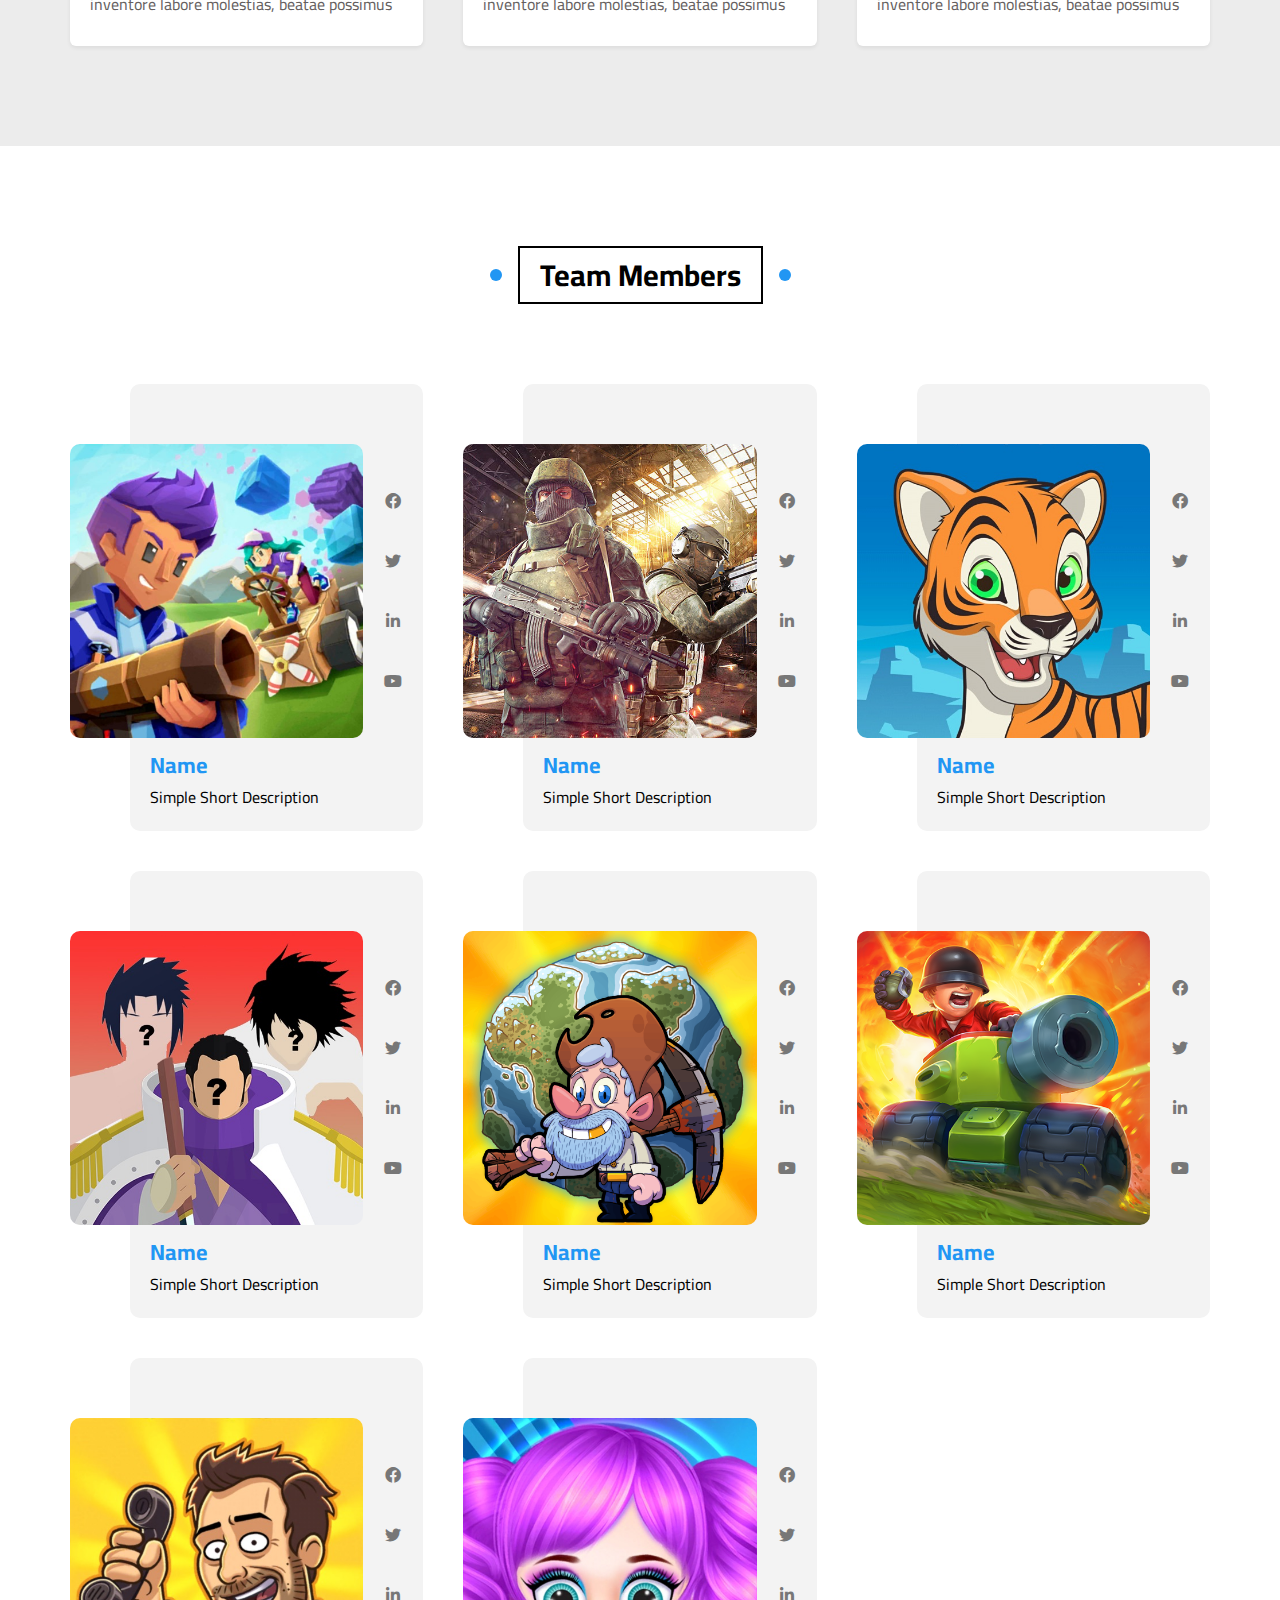
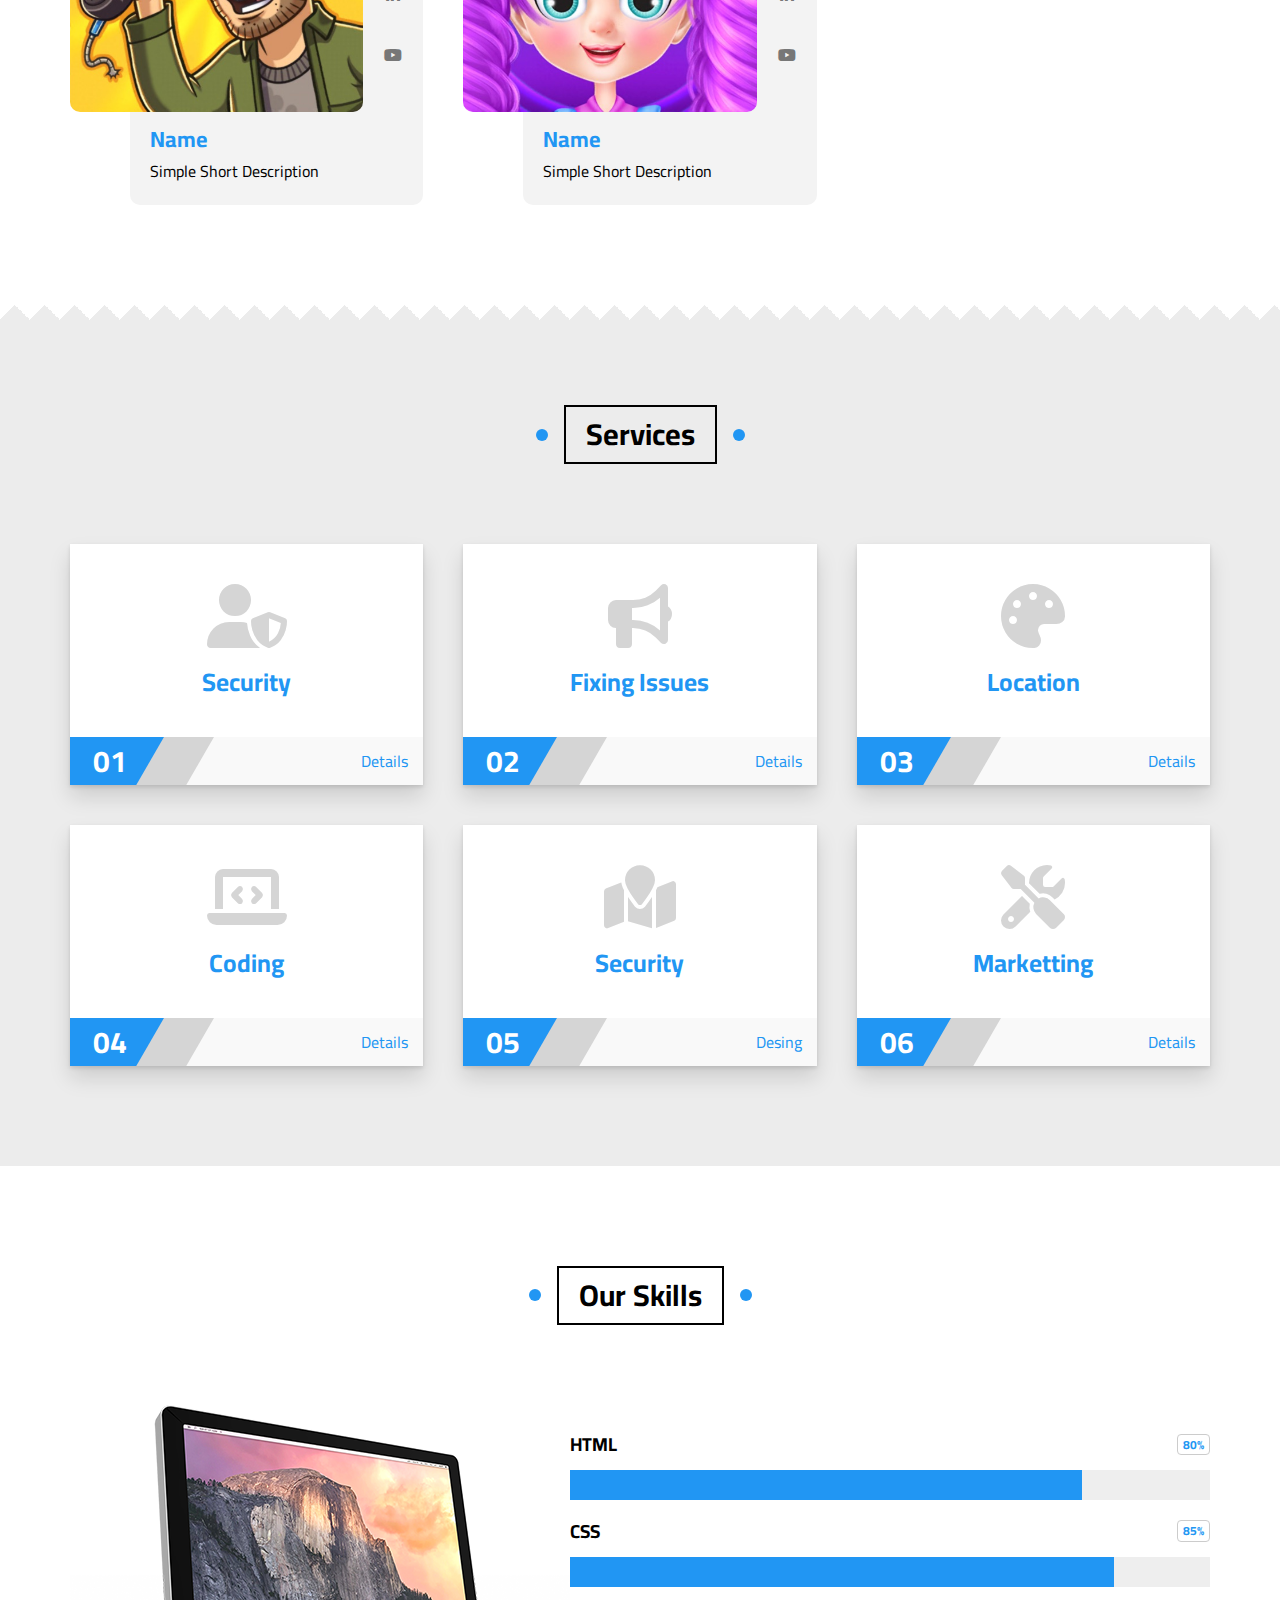
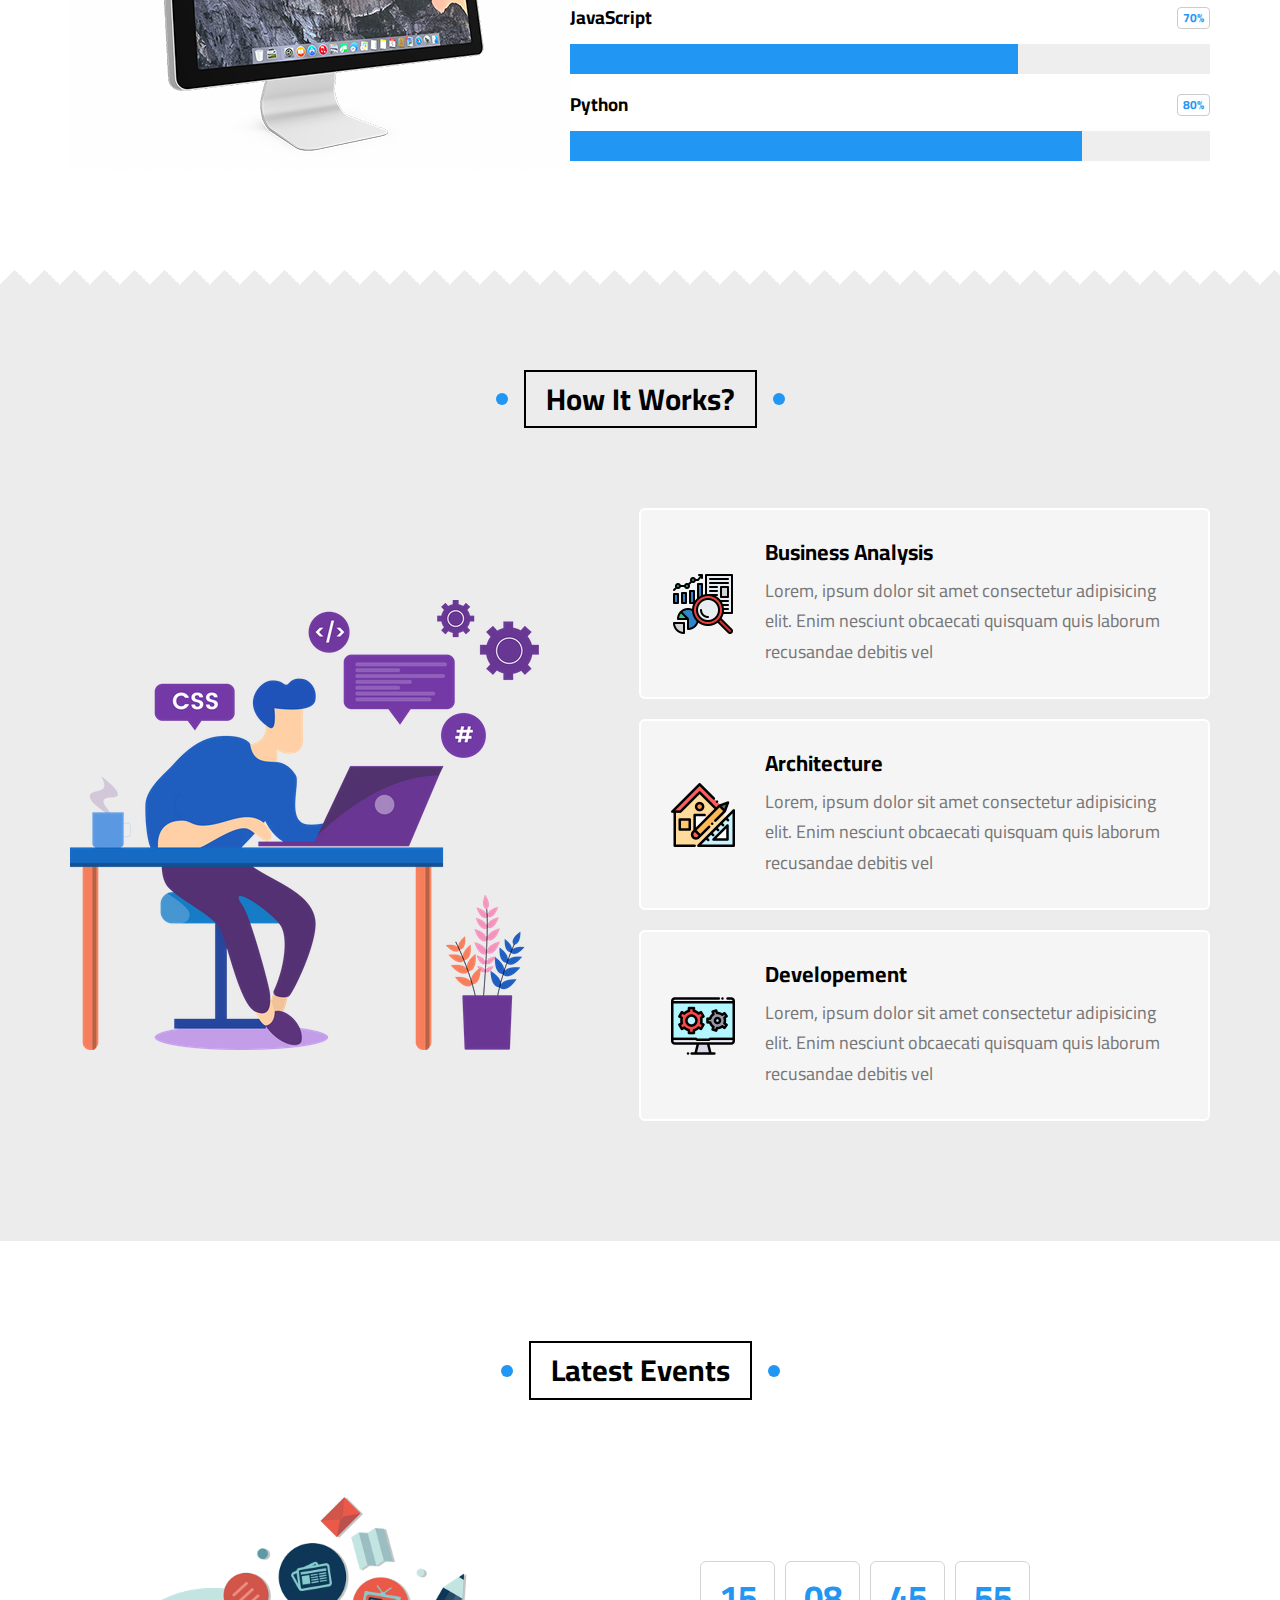
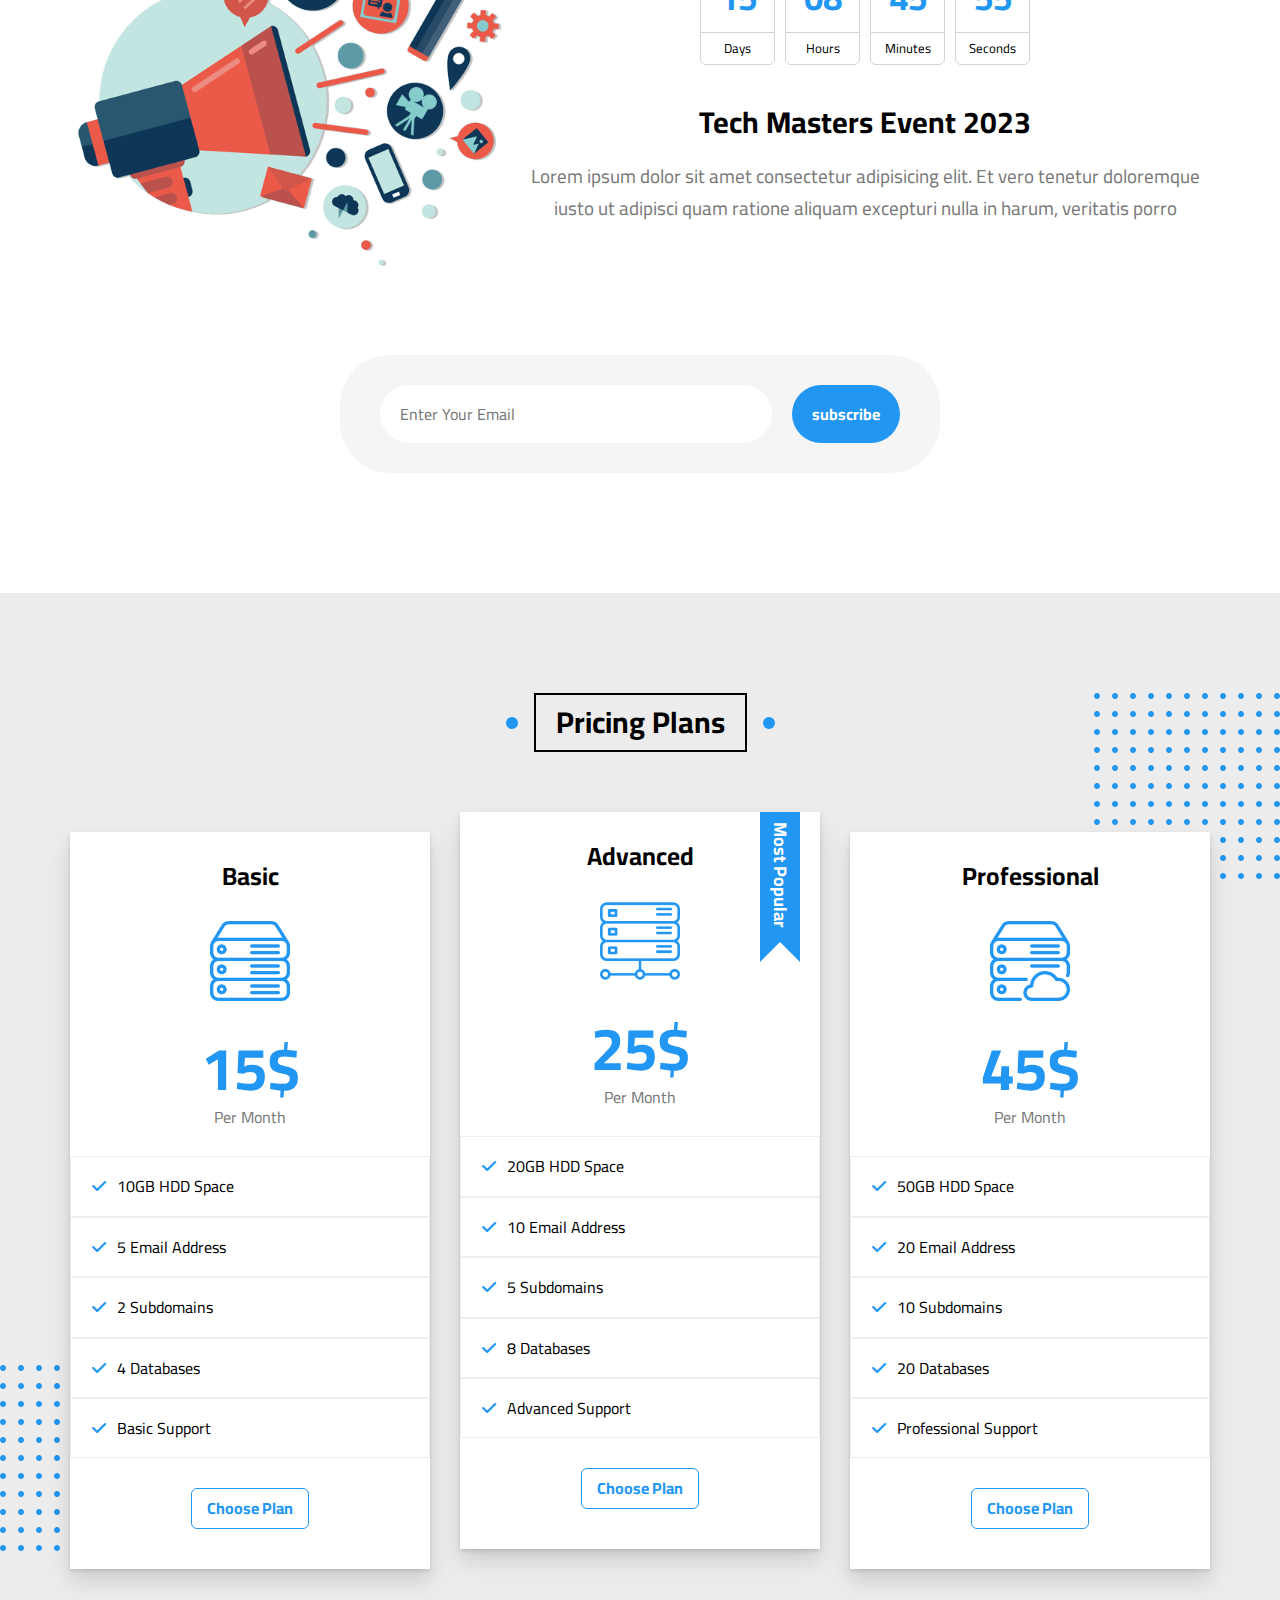
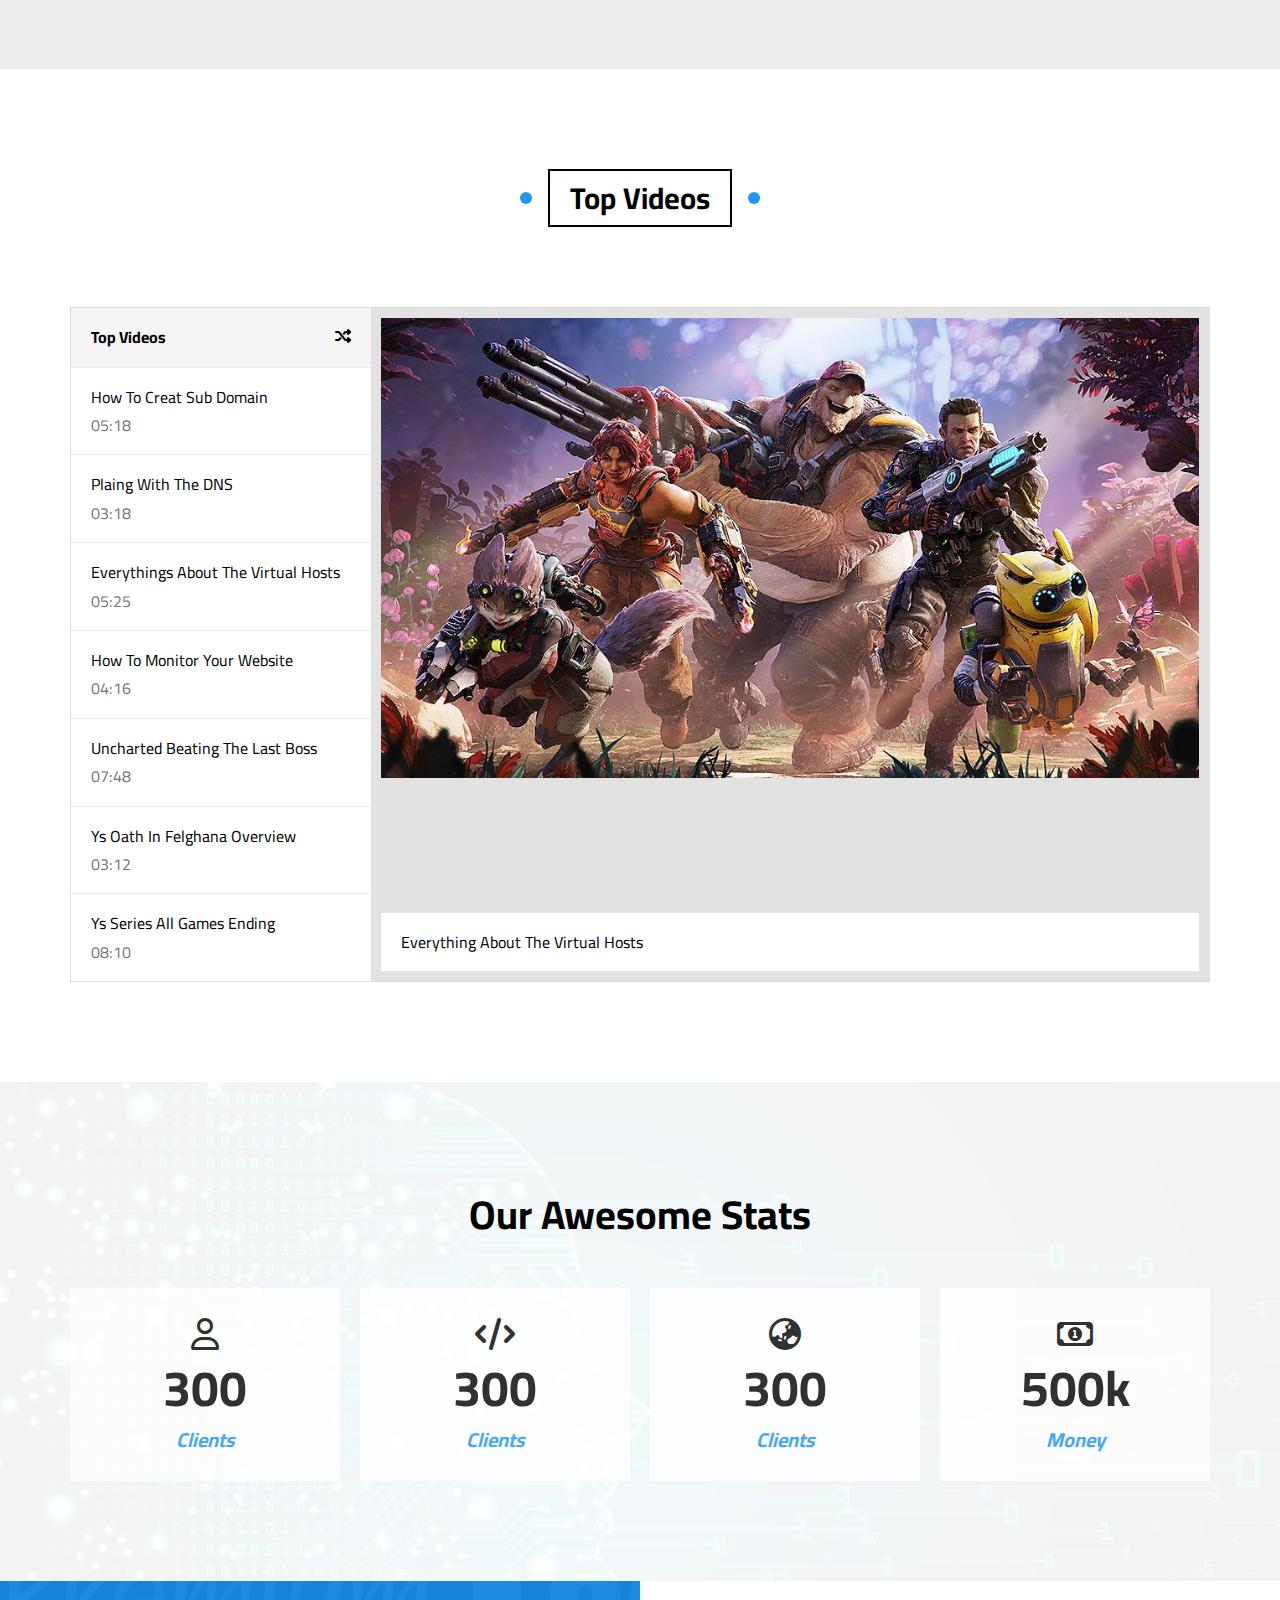
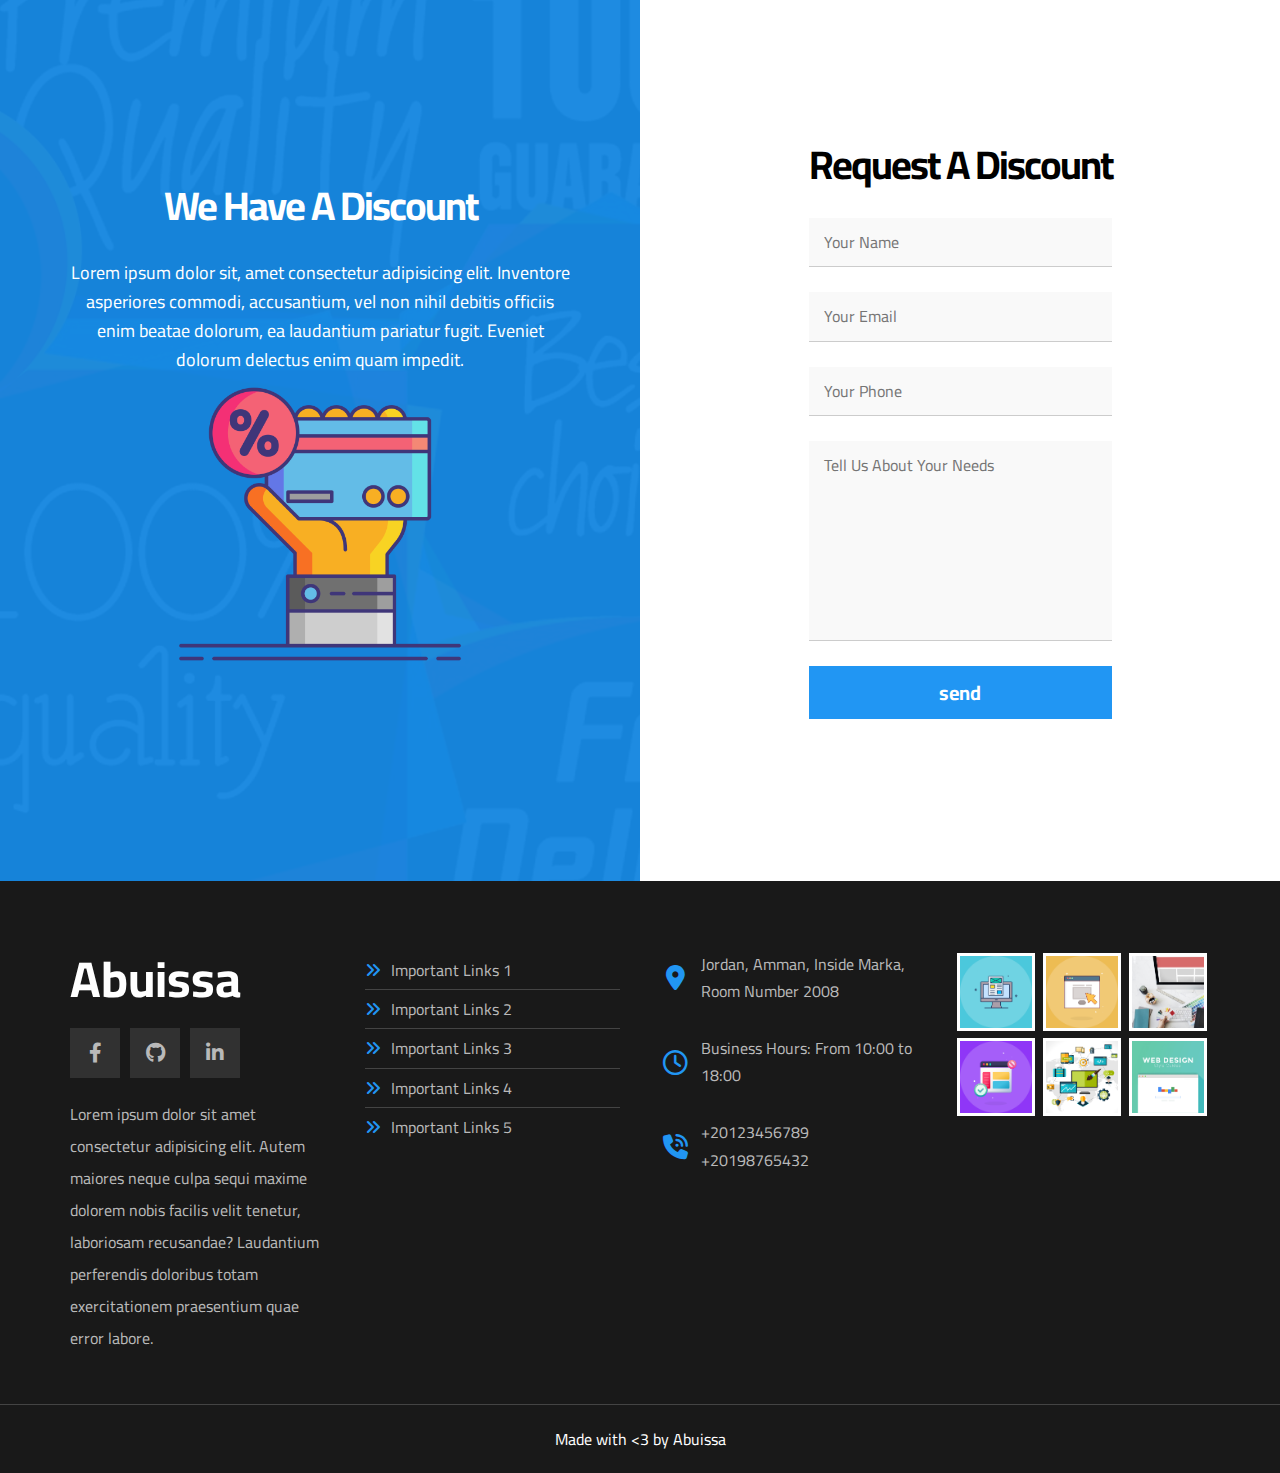
==== commit ea903835: "Pulling the codes from the repo to the local" ====
--- a/index.html
+++ b/index.html
@@ -1,6 +1,5 @@
 <!DOCTYPE html>
 <html lang="en">
-
 <head>
     <!-- The meta -->
     <meta charset="UTF-8">
@@ -17,80 +16,74 @@
     <!-- Google Font "Ca" -->
     <link rel="preconnect" href="https://fonts.googleapis.com">
     <link rel="preconnect" href="https://fonts.gstatic.com" crossorigin>
-    <link
-        href="https://fonts.googleapis.com/css2?family=Cairo:wght@300;400;600&family=Open+Sans:wght@400;700&display=swap"
-        rel="stylesheet">
+    <link href="https://fonts.googleapis.com/css2?family=Cairo:wght@300;400;600&family=Open+Sans:wght@400;700&display=swap" rel="stylesheet">
 </head>
-
 <body>
     <!-- Start Header  -->
-    <div class="header">
-        <div class="container">
-            <a href="#" class="logo">Abuissa</a>
-            <nav>
-                <ul class="main-nav">
-                    <li><a href="#articles">Articles</a></li>
-                    <li><a href="#gallery">Gallery</a></li>
-                    <li><a href="#features">Features</a></li>
-                    <li>
-                        <a href="#">Other Skills</a>
-                        <!-- Start MegaMenue -->
-                        <div class="mega-menu">
-                            <div class="image">
-                                <img src="Imgs/megamenu.png" alt="Imgae Mega Menu">
+        <div class="header">
+            <div class="container">
+                <a href="#" class="logo">Abuissa</a>
+                <nav>
+                    <ul class="main-nav">
+                        <li><a href="#articles">Articles</a></li>
+                        <li><a href="#gallery">Gallery</a></li>
+                        <li><a href="#features">Features</a></li>
+                        <li>
+                            <a href="#">Other Skills</a>
+                            <!-- Start MegaMenue -->
+                            <div class="mega-menu">
+                                <div class="image">
+                                    <img src="Imgs/megamenu.png" alt="Imgae Mega Menu">
+                                </div>
+                                <ul class="links">
+                                    <li>
+                                        <a href="#testimonials"><i class="far fa-comments fa-fw"></i>Testimonials</a>
+                                    </li>
+                                    <li>
+                                        <a href="#team"><i class="far fa-user fa-fw"></i>Team Members</a>
+                                    </li>
+                                    <li>
+                                        <a href="#services"><i class="far fa-building fa-fw"></i>Services</a>
+                                    </li>
+                                    <li>
+                                        <a href="#our-skills"><i class="far fa-check-circle fa-fw"></i>Our Skills</a>
+                                    </li>
+                                    <li>
+                                        <a href="#work-steps"><i class="far fa-clipboard fa-fw"></i>How It Works</a>
+                                    </li>
+                                </ul>
+                                <ul class="links">
+                                    <li>
+                                        <a href="#events"><i class="far fa-calendar-alt fa-fw"></i>Events</a>
+                                    </li>
+                                    <li>
+                                        <a href="#pricing"><i class="fas fa-server fa-fw"></i>Pricing Plans</a>
+                                    </li>
+                                    <li>
+                                        <a href="#videos"><far class="far fa-play-circle fa-fw"></far>Top Video</a>
+                                    </li>
+                                    <li>
+                                        <a href="#stats"><i class="far fa-chart-bar fa-fw"></i>Stats</a>
+                                    </li>
+                                    <li>
+                                        <a href="#discount"><i class="fas fa-percent fa-fw"></i>Request Discount</a>
+                                    </li>
+                                </ul>
                             </div>
-                            <ul class="links">
-                                <li>
-                                    <a href="#testimonials"><i class="far fa-comments fa-fw"></i>Testimonials</a>
-                                </li>
-                                <li>
-                                    <a href="#team"><i class="far fa-user fa-fw"></i>Team Members</a>
-                                </li>
-                                <li>
-                                    <a href="#services"><i class="far fa-building fa-fw"></i>Services</a>
-                                </li>
-                                <li>
-                                    <a href="#our-skills"><i class="far fa-check-circle fa-fw"></i>Our Skills</a>
-                                </li>
-                                <li>
-                                    <a href="#work-steps"><i class="far fa-clipboard fa-fw"></i>How It Works</a>
-                                </li>
-                            </ul>
-                            <ul class="links">
-                                <li>
-                                    <a href="#events"><i class="far fa-calendar-alt fa-fw"></i>Events</a>
-                                </li>
-                                <li>
-                                    <a href="#pricing"><i class="fas fa-server fa-fw"></i>Pricing Plans</a>
-                                </li>
-                                <li>
-                                    <a href="#videos">
-                                        <far class="far fa-play-circle fa-fw"></far>Top Video
-                                    </a>
-                                </li>
-                                <li>
-                                    <a href="#stats"><i class="far fa-chart-bar fa-fw"></i>Stats</a>
-                                </li>
-                                <li>
-                                    <a href="#"><i class="fas fa-percent fa-fw"></i>Request Discount</a>
-                                </li>
-                            </ul>
-                        </div>
-                        <!-- End MegaMenue -->
+                            <!-- End MegaMenue -->
 
-                    </li>
-                </ul>
-            </nav>
-        </div>
-    </div>
+                        </li>
+                    </ul>
+                </nav>
+            </div>
+        </div>
     <!-- End Header  -->
     <!-- Start Landing -->
     <div class="landing">
         <div class="container">
             <div class="text">
                 <h1>Welcome, To Abuissa World</h1>
-                <p>Here Iam gonna share everything about my life. Books Iam reading, Games Iam Playing, Stories and
-                    Events</p>
+                <p>Here Iam gonna share everything about my life. Books Iam reading, Games Iam Playing, Stories and Events</p>
             </div>
             <div class="image">
                 <img src="Imgs/landing-image.png" alt="">
@@ -102,7 +95,7 @@
     </div>
     <!-- End Landing -->
     <!-- Start Articles -->
-    <div class="articles" id="articles">
+    <div class="articles" id="articles"> 
         <h2 class="main-title">Articles</h2>
         <div class="container">
             <div class="box">
@@ -195,6 +188,7 @@
             </div>
         </div>
     </div>
+    <div class="spikes"></div>
     <!-- End Articles -->
     <!-- Start Gallery -->
     <div class="gallery" id="gallery">
@@ -240,22 +234,19 @@
             <div class="box quality">
                 <div class="img-holder"><img src="Imgs/features-01.jpg" alt="Image"></div>
                 <h2>Quality</h2>
-                <p>Lorem ipsum, dolor sit amet consectetur adipisicing elit. Fugiat, excepturi. Soluta aperiam ratione
-                    minima</p>
+                <p>Lorem ipsum, dolor sit amet consectetur adipisicing elit. Fugiat, excepturi. Soluta aperiam ratione minima</p>
                 <a href="#">More</a>
             </div>
             <div class="box time">
                 <div class="img-holder"><img src="Imgs/features-02.jpg" alt="Image"></div>
                 <h2>Time</h2>
-                <p>Lorem ipsum, dolor sit amet consectetur adipisicing elit. Fugiat, excepturi. Soluta aperiam ratione
-                    minima</p>
+                <p>Lorem ipsum, dolor sit amet consectetur adipisicing elit. Fugiat, excepturi. Soluta aperiam ratione minima</p>
                 <a href="#">More</a>
             </div>
             <div class="box passion">
                 <div class="img-holder"><img src="Imgs/features-03.jpg" alt="Image"></div>
                 <h2>Passion</h2>
-                <p>Lorem ipsum, dolor sit amet consectetur adipisicing elit. Fugiat, excepturi. Soluta aperiam ratione
-                    minima</p>
+                <p>Lorem ipsum, dolor sit amet consectetur adipisicing elit. Fugiat, excepturi. Soluta aperiam ratione minima</p>
                 <a href="#">More</a>
             </div>
         </div>
@@ -273,24 +264,22 @@
                     <i class="filled fas fa-star"></i>
                     <i class="filled fas fa-star"></i>
                     <i class="filled fas fa-star"></i>
-                    <i class="filled fas fa-star"></i>
-                </div>
-                <p>Lorem ipsum dolor sit amet consectetur, adipisicing elit. Accusamus repudiandae inventore labore
-                    molestias, beatae possimus</p>
+                    <i class="far fa-star"></i>
+                </div>
+                <p>Lorem ipsum dolor sit amet consectetur, adipisicing elit. Accusamus repudiandae inventore labore molestias, beatae possimus</p>
             </div>
             <div class="box">
                 <img src="Imgs/avatar-02.png" alt="Image">
-                <h3>Abdalhamed ali</h3>
+                <h3>Abdalhamed Saad</h3>
                 <span class="title">Fron End Developer</span>
                 <div class="rate">
                     <i class="filled fas fa-star"></i>
                     <i class="filled fas fa-star"></i>
                     <i class="filled fas fa-star"></i>
                     <i class="filled fas fa-star"></i>
-                    <i class="filled fas fa-star"></i>
-                </div>
-                <p>Lorem ipsum dolor sit amet consectetur, adipisicing elit. Accusamus repudiandae inventore labore
-                    molestias, beatae possimus</p>
+                    <i class="far fa-star"></i>
+                </div>
+                <p>Lorem ipsum dolor sit amet consectetur, adipisicing elit. Accusamus repudiandae inventore labore molestias, beatae possimus</p>
             </div>
             <div class="box">
                 <img src="Imgs/avatar-03.png" alt="Image">
@@ -303,8 +292,7 @@
                     <i class="filled fas fa-star"></i>
                     <i class="far fa-star"></i>
                 </div>
-                <p>Lorem ipsum dolor sit amet consectetur, adipisicing elit. Accusamus repudiandae inventore labore
-                    molestias, beatae possimus</p>
+                <p>Lorem ipsum dolor sit amet consectetur, adipisicing elit. Accusamus repudiandae inventore labore molestias, beatae possimus</p>
             </div>
             <div class="box">
                 <img src="Imgs/avatar-04.png" alt="Image">
@@ -317,8 +305,7 @@
                     <i class="filled fas fa-star"></i>
                     <i class="filled fas fa-star"></i>
                 </div>
-                <p>Lorem ipsum dolor sit amet consectetur, adipisicing elit. Accusamus repudiandae inventore labore
-                    molestias, beatae possimus</p>
+                <p>Lorem ipsum dolor sit amet consectetur, adipisicing elit. Accusamus repudiandae inventore labore molestias, beatae possimus</p>
             </div>
             <div class="box">
                 <img src="Imgs/avatar-05.png" alt="Image">
@@ -331,8 +318,7 @@
                     <i class="far fa-star"></i>
                     <i class="far fa-star"></i>
                 </div>
-                <p>Lorem ipsum dolor sit amet consectetur, adipisicing elit. Accusamus repudiandae inventore labore
-                    molestias, beatae possimus</p>
+                <p>Lorem ipsum dolor sit amet consectetur, adipisicing elit. Accusamus repudiandae inventore labore molestias, beatae possimus</p>
             </div>
             <div class="box">
                 <img src="Imgs/avatar-06.png" alt="Image">
@@ -345,8 +331,7 @@
                     <i class="far fa-star"></i>
                     <i class="far fa-star"></i>
                 </div>
-                <p>Lorem ipsum dolor sit amet consectetur, adipisicing elit. Accusamus repudiandae inventore labore
-                    molestias, beatae possimus</p>
+                <p>Lorem ipsum dolor sit amet consectetur, adipisicing elit. Accusamus repudiandae inventore labore molestias, beatae possimus</p>
             </div>
         </div>
     </div>
@@ -477,6 +462,7 @@
             </div>
         </div>
     </div>
+    <div class="spikes"></div>
     <!-- End Team -->
     <!-- Start Services -->
     <div class="services" id="services">
@@ -560,6 +546,7 @@
             </div>
         </div>
     </div>
+    <div class="spikes"></div>
     <!-- End Skills -->
     <!-- Start Work Steps -->
     <div class="work-steps" id="work-steps">
@@ -571,24 +558,21 @@
                     <img src="Imgs/work-steps-1.png" alt="">
                     <div class="text">
                         <h3>Business Analysis</h3>
-                        <p>Lorem, ipsum dolor sit amet consectetur adipisicing elit. Enim nesciunt obcaecati quisquam
-                            quis laborum recusandae debitis vel</p>
+                        <p>Lorem, ipsum dolor sit amet consectetur adipisicing elit. Enim nesciunt obcaecati quisquam quis laborum recusandae debitis vel</p>
                     </div>
                 </div>
                 <div class="box">
                     <img src="Imgs/work-steps-2.png" alt="">
                     <div class="text">
                         <h3>Architecture</h3>
-                        <p>Lorem, ipsum dolor sit amet consectetur adipisicing elit. Enim nesciunt obcaecati quisquam
-                            quis laborum recusandae debitis vel</p>
+                        <p>Lorem, ipsum dolor sit amet consectetur adipisicing elit. Enim nesciunt obcaecati quisquam quis laborum recusandae debitis vel</p>
                     </div>
                 </div>
                 <div class="box">
                     <img src="Imgs/work-steps-3.png" alt="">
                     <div class="text">
                         <h3>Developement</h3>
-                        <p>Lorem, ipsum dolor sit amet consectetur adipisicing elit. Enim nesciunt obcaecati quisquam
-                            quis laborum recusandae debitis vel</p>
+                        <p>Lorem, ipsum dolor sit amet consectetur adipisicing elit. Enim nesciunt obcaecati quisquam quis laborum recusandae debitis vel</p>
                     </div>
                 </div>
             </div>
@@ -621,8 +605,7 @@
                 </div>
                 <h2 class="title">Tech Masters Event 2023</h2>
                 <p class="description">
-                    Lorem ipsum dolor sit amet consectetur adipisicing elit. Et vero tenetur doloremque iusto ut
-                    adipisci quam ratione aliquam excepturi nulla in harum, veritatis porro
+                    Lorem ipsum dolor sit amet consectetur adipisicing elit. Et vero tenetur doloremque iusto ut adipisci quam ratione aliquam excepturi nulla in harum, veritatis porro
                 </p>
             </div>
             <div class="subscribe">
@@ -636,6 +619,8 @@
     <!-- End Events -->
     <!-- Start Pricing -->
     <div class="pricing" id="pricing">
+        <div class="dots dots-up"></div>
+        <div class="dots dots-down"></div>
         <h2 class="main-title">Pricing Plans</h2>
         <div class="container">
             <div class="box">
@@ -689,6 +674,7 @@
             </div>
         </div>
     </div>
+    <div class="spikes"></div>
     <!-- End Pricing -->
     <!-- Start Videos -->
     <div class="videos" id="videos">
@@ -728,7 +714,7 @@
                 <span class="text">Clients</span>
             </div>
             <div class="box">
-                <i class="fa-solid fa-code"></i>
+                <i class="fa-solid fa-code fa-2x fa-fw"></i>
                 <span class="number">300</span>
                 <span class="text">Clients</span>
             </div>
@@ -738,7 +724,7 @@
                 <span class="text">Clients</span>
             </div>
             <div class="box">
-                <i class="far fa-money-bill-alt fa-fw"></i>
+                <i class="far fa-money-bill-alt fa-2x fa-fw"></i>
                 <span class="number">500k</span>
                 <span class="text">Money</span>
             </div>
@@ -749,25 +735,80 @@
     <div class="discount" id="discount">
         <div class="image">
             <div class="content">
-                <h2>We a Have A Discount</h2>
-                <p>Lorem, ipsum dolor sit amet consectetur adipisicing elit. Laborum maxime amet autem nostrum vel, quidem reiciendis sed aut architecto error cum nobis aperiam adipisci rem incidunt quos fuga dolores voluptates?</p>
-                <img src="Imgs/discount.png" alt="discount_image">
+                <h2>We Have A Discount</h2>
+                <p>Lorem ipsum dolor sit, amet consectetur adipisicing elit. Inventore asperiores commodi, accusantium, vel non nihil debitis officiis enim beatae dolorum, ea laudantium pariatur fugit. Eveniet dolorum delectus enim quam impedit.</p>
+                <img src="Imgs/discount.png" alt="">
             </div>
         </div>
         <div class="form">
             <div class="content">
                 <h2>Request A Discount</h2>
                 <form action="">
-                    <input type="text" class="input" placeholder="Your Name" name="name" id="">
-                    <input type="email"class="input" placeholder="Your Email" name="email" id="">
-                    <input type="text"class="input"  placeholder="Your Phone" name="mobile" id="">
-                    <textarea class="input"  placeholder="Tell Us About Your Needs" name="message"></textarea>
-                    <input type="submit" class="input" value="send">
+                    <input class="input" type="text" placeholder="Your Name" name="name">
+                    <input class="input" type="email" placeholder="Your Email" name="email">
+                    <input class="input" type="text" placeholder="Your Phone" name="mobile">
+                    <textarea class="input" name="messsage" placeholder="Tell Us About Your Needs"></textarea>
+                    <input type="submit" value="send">
                 </form>
             </div>
         </div>
     </div>
     <!-- End Discount -->
+    <!-- Start Footer -->
+    <div class="footer">
+        <div class="container">
+            <div class="box">
+                <h3>Abuissa</h3>
+                <ul class="social">
+                    <li><a class="facebook" href="https://www.facebook.com/omar.abuissa.564/"><i class="fab fa-facebook-f"></i></a></li>
+                    <li><a class="github" href="https://github.com/OAbuissa"><i class="fa-brands fa-github"></i></a></li>
+                    <li><a class="linkedin" href="https://www.linkedin.com/in/omar-abuissa-7395a6236/"><i class="fa-brands fa-linkedin-in"></i></a></li>
+                </ul>
+                <p class="text">
+                    Lorem ipsum dolor sit amet consectetur adipisicing elit. Autem maiores neque culpa sequi maxime dolorem nobis facilis velit tenetur, laboriosam recusandae? Laudantium perferendis doloribus totam exercitationem praesentium quae error labore.
+                </p>
+            </div>
+            <div class="box">
+                <ul class="links">
+                    <li><a href="#">Important Links 1</a></li>
+                    <li><a href="#">Important Links 2</a></li>
+                    <li><a href="#">Important Links 3</a></li>
+                    <li><a href="#">Important Links 4</a></li>
+                    <li><a href="#">Important Links 5</a></li>
+                </ul>
+            </div>
+            <div class="box">
+                <div class="line">
+                    <i class="fas fa-map-marker-alt fa-fw"></i>
+                    <div class="info">
+                        Jordan, Amman, Inside Marka, Room Number 2008
+                    </div>
+                </div>
+                <div class="line">
+                    <i class="far fa-clock fa-fw"></i>
+                    <div class="info">
+                        Business Hours: From 10:00 to 18:00
+                    </div>
+                </div>
+                <div class="line">
+                    <i class="fas fa-phone-volume fa-fw"></i>
+                    <div class="info">
+                        <span>+20123456789</span>
+                        <span>+20198765432</span>
+                    </div>
+                </div>
+            </div>
+            <div class="box footer-gallery">
+                <img src="Imgs/gallery-01.png" alt="">
+                <img src="Imgs/gallery-02.png" alt="">
+                <img src="Imgs/gallery-03.jpg" alt="">
+                <img src="Imgs/gallery-04.png" alt="">
+                <img src="Imgs/gallery-05.jpg" alt="">
+                <img src="Imgs/gallery-06.png" alt="">
+            </div>
+        </div>
+        <p class="copyright">Made with &lt;3 by Abuissa</p>
+    </div>
+    <!-- End Footer -->
 </body>
-
 </html>--- a/CSS/abuissa.css
+++ b/CSS/abuissa.css
@@ -97,6 +97,38 @@
     transition-delay: 0.5s;
     background-color: var(--main-color);
 }
+/* Start Spikes */
+.spikes {
+    position: relative;
+}
+.spikes::after {
+    content: "";
+    position: absolute;
+    right: 0;
+    width: 100%;
+    height: 30px;
+    z-index:1;
+    background-image: linear-gradient(135deg, white 25%, transparent 25%), linear-gradient(225deg, white 25%, transparent 25%);
+    background-size: 30px 30px;
+}
+/* End Spikes */
+/* Start Dots */
+.dots {
+    position: absolute;
+    background-image: url(../Imgs/dots.png);
+    width: 186px;
+    height: 204px;
+    background-repeat: no-repeat;
+}
+.dots-up {
+    top: 100px;
+    right: 0;
+}
+.dots-down {
+    bottom: 100px;
+    left: 0;
+}
+/* End Dots */
 /* End Main Title Component */
 /* End Global Rules */
 /* Start Header */
@@ -384,14 +416,22 @@
     }
 }
 @keyframes flashing {
-     0% , 40% {
+    0% , 40% {
         opacity: 1;
-     }
-     100% {
+    }
+    100% {
         opacity: 0;
         width: 200%;
         height: 200%;
-     }
+    }
+}
+@keyframes change-background {
+    0% , 100% {
+        background-image: url(../Imgs/discount-background1.jpg);
+    }
+    50% {
+        background-image: url(../Imgs/discount-background2.jpg);
+    }
 }
 /* End Animation */
 /* Start Articles */
@@ -1365,31 +1405,58 @@
 /* End Stats */
 /* Start Discount */
 .discount {
-    min-height: 100vh;
+    min-height: 100vb;
     display: flex;
     flex-wrap: wrap;
+}
+.discount .content img {
+    width: 300px;
+    max-width: 100%;
 }
 .discount .image {
     background-image: url(../Imgs/discount-background1.jpg);
     background-size: cover;
-    color:white;
+    color: white;
+    display: flex;
     flex-basis: 50%;
-    display: flex;
     align-items: center;
     justify-content: center;
     position: relative;
     z-index: 1;
+    animation: change-background 10s linear infinite;
 }
 .discount .image::before {
     content: "";
     position: absolute;
+    left: 0;
     top: 0;
-    right: 0;
     width: 100%;
     height: 100%;
     background-color: rgb(23 135 224 / 97%);
     z-index: -1;
 }
+@media (max-width: 991px) {
+    .discount .image {
+        flex-basis: 100%;
+    }
+}
+.discount .form {
+    display: flex;
+    align-items: center;
+    justify-content: center;
+    flex-basis: 50%;
+}
+@media (max-width: 991px) {
+    .discount .form {
+        flex-basis: 100%;
+    }
+    .discount .content h2 {
+        margin-top: 20px;
+    }
+    .discount .content img {
+        margin-bottom: 10px;
+    }
+}
 .discount .content {
     text-align: center;
     padding: 0 20px;
@@ -1397,14 +1464,158 @@
 .discount .content h2 {
     font-size: 40px;
     letter-spacing: -2px;
+    margin-bottom: 30px;
 }
 .discount .content p {
     line-height: 1.6;
     font-size: 18px;
     max-width: 500px;
 }
-.discount .content img {
-    width:300px;
-    max-width: 100%;
-}
-/* End Discount */+.discount .form .input {
+    display: block;
+    width: 100%;
+    margin-bottom: 25px;
+    padding: 15px;
+    border: none;
+    border-bottom: 1px solid #ccc;
+    background-color: #f9f9f9;
+    caret-color: var(--main-color);
+}
+.discount .form textarea.input {
+    resize: none;
+    height: 200px;
+}
+.discount .form .input:focus {
+    outline: none;
+}
+.discount .form [type="submit"] {
+    display: block;
+    width:100%;
+    background-color: var(--main-color);
+    color: white;
+    padding: 15px;
+    font-size: 20px;
+    font-weight: bold;
+    border: none;
+    cursor: pointer;
+    transition: var(--main-transition);
+}  
+.discount .form [type="submit"]:hover {
+    background-color: var(--main-color-alt);
+}
+/* End Discount */
+/* Start Footer */
+.footer {
+    background-color: #191919;
+    padding: 70px 0 0;
+}
+.footer .container {
+    display: grid;
+    grid-template-columns: repeat(auto-fill, minmax(250px, 1fr));
+    gap:40px;
+}
+.footer .box h3 {
+    color: white;
+    font-size: 50px;
+    margin: 0 0 20px;
+}
+.footer .box .social {
+    display: flex;
+}
+.footer .box .social li {
+    margin-right: 10px;
+}
+.footer .box .social li a {
+    background-color: #313131;
+    color: #B9B9B9;
+    display: inline-flex;
+    justify-content: center;
+    align-items: center;
+    width: 50px;
+    height: 50px;
+    font-size: 20px;
+    transition: var(--main-transition);
+}
+.footer .box .social .facebook:hover {
+    background-color: #4267B2;
+}
+.footer .box .social .github:hover {
+    background-color: #171515 ;
+
+}
+.footer .box .social .linkedin:hover {
+    background-color: #0072b1;
+}
+.footer .box .text {
+    margin-top: 20px ; 
+    line-height: 2;
+    color: #b9b9b9;
+}
+.footer .box .links li {
+    padding: 10px 0;
+    transition: var(--main-transition);
+}
+.footer .box .links li:not(:last-child) {
+    border-bottom: 1px solid #444;
+}
+.footer .box .links li:hover {
+    padding-left: 10px;
+}
+.footer .box .links li:hover a {
+    color: white;
+}
+.footer .box .links li a {
+    color:#b9b9b9;
+}
+.footer .box .links li a::before {
+    content: "\f101";
+    font-family: "Font Awesome 5 Free";
+    font-weight: 900;
+    margin-right: 10px;
+    color: var(--main-color);
+}
+.footer .box .line {
+    display: flex;
+    align-items: center;
+    color: #B9B9B9;
+    margin-bottom: 30px;
+}
+.footer .box .line i {
+    font-size: 25px;
+    color: var(--main-color);
+    margin-right: 10px;
+}
+.footer .box .line .info {
+    line-height: 1.7;
+    flex: 1;
+}
+.footer .box .line .info span {
+    display: block;
+}
+.footer .footer-gallery img {
+    width: 78px;
+    border: white solid 3px;
+    margin: 2px;
+}
+.footer .copyright {
+    padding: 25px 0;
+    text-align: center;
+    color: white;
+    margin: 50px 0 0;
+    border-top: 1px solid #444;
+}
+@media (max-width: 767px) {
+    .footer {
+        text-align: center;
+    }
+    .footer .box .social {
+        justify-content: center;
+    }
+    .footer .box .line {
+        flex-direction: column;
+    }
+    .footer .box .line i {
+        margin:0 0 30px;
+    }
+}
+/* End Footer */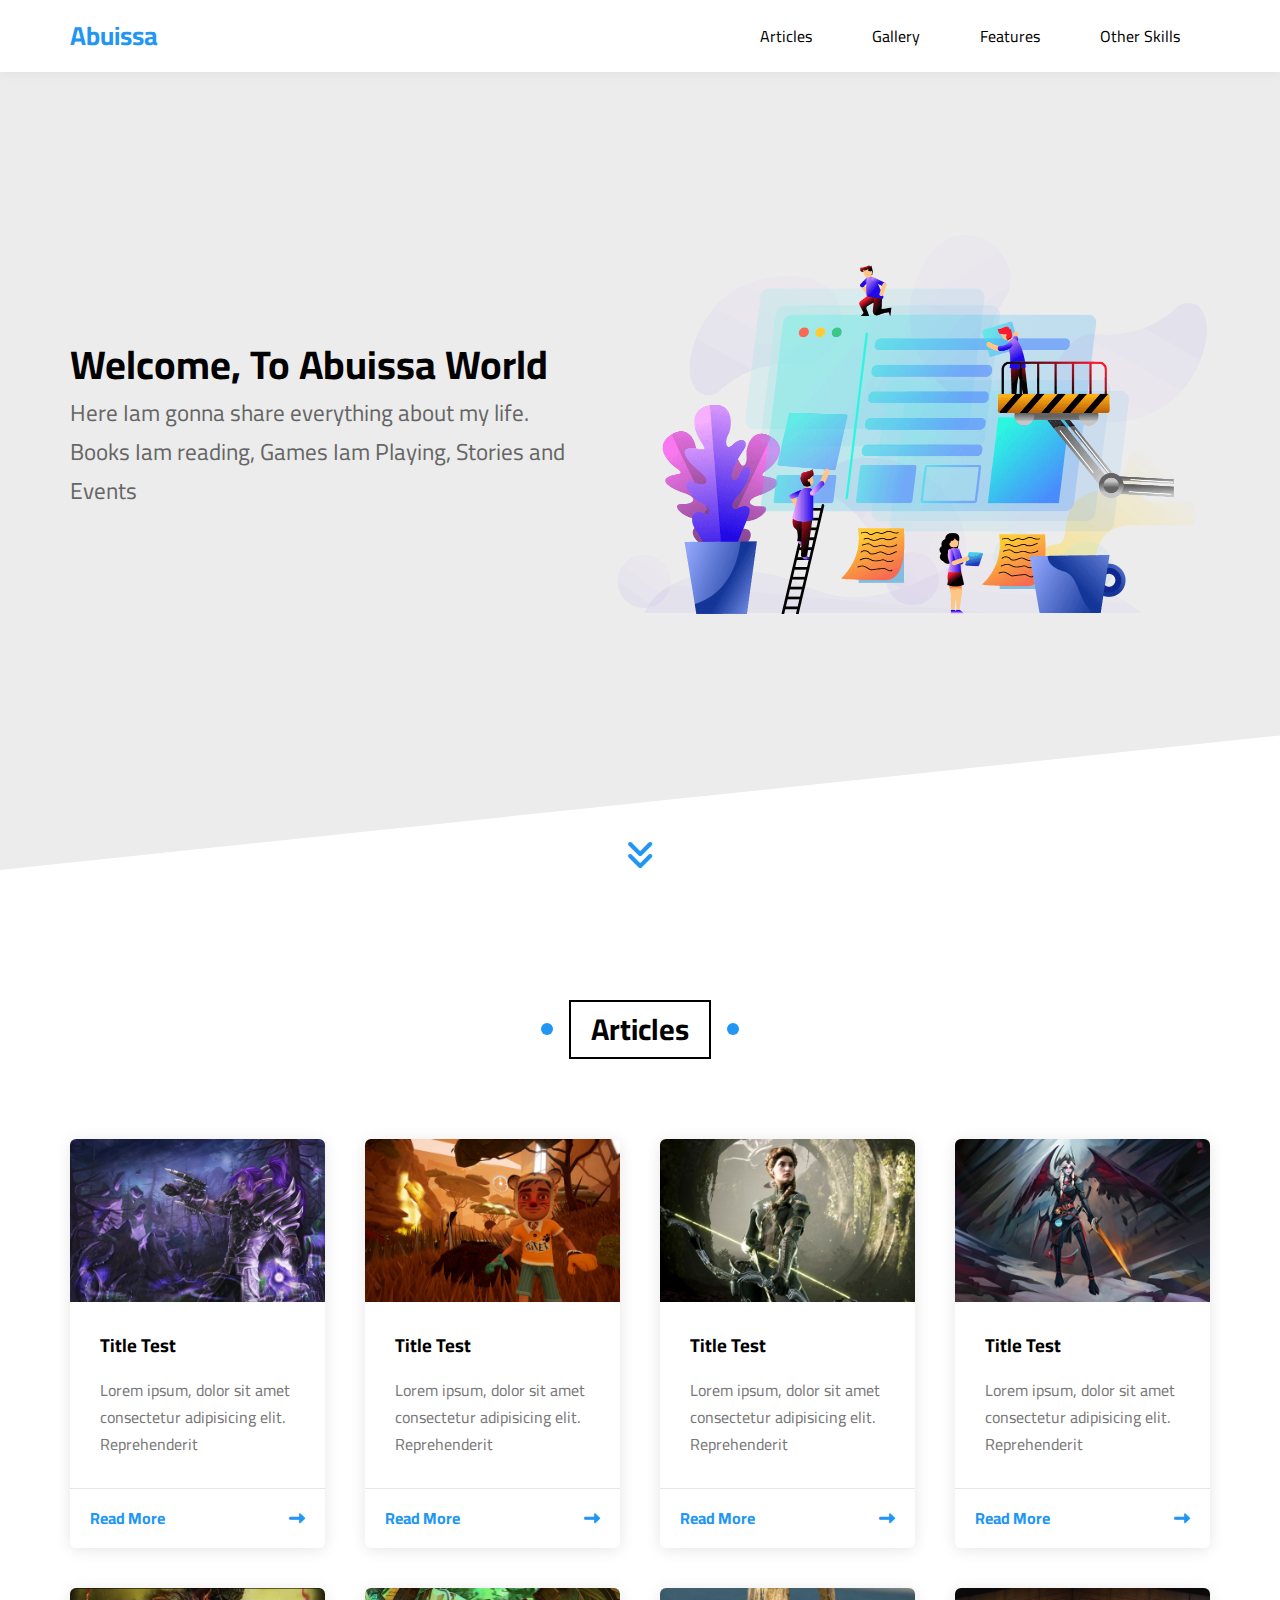
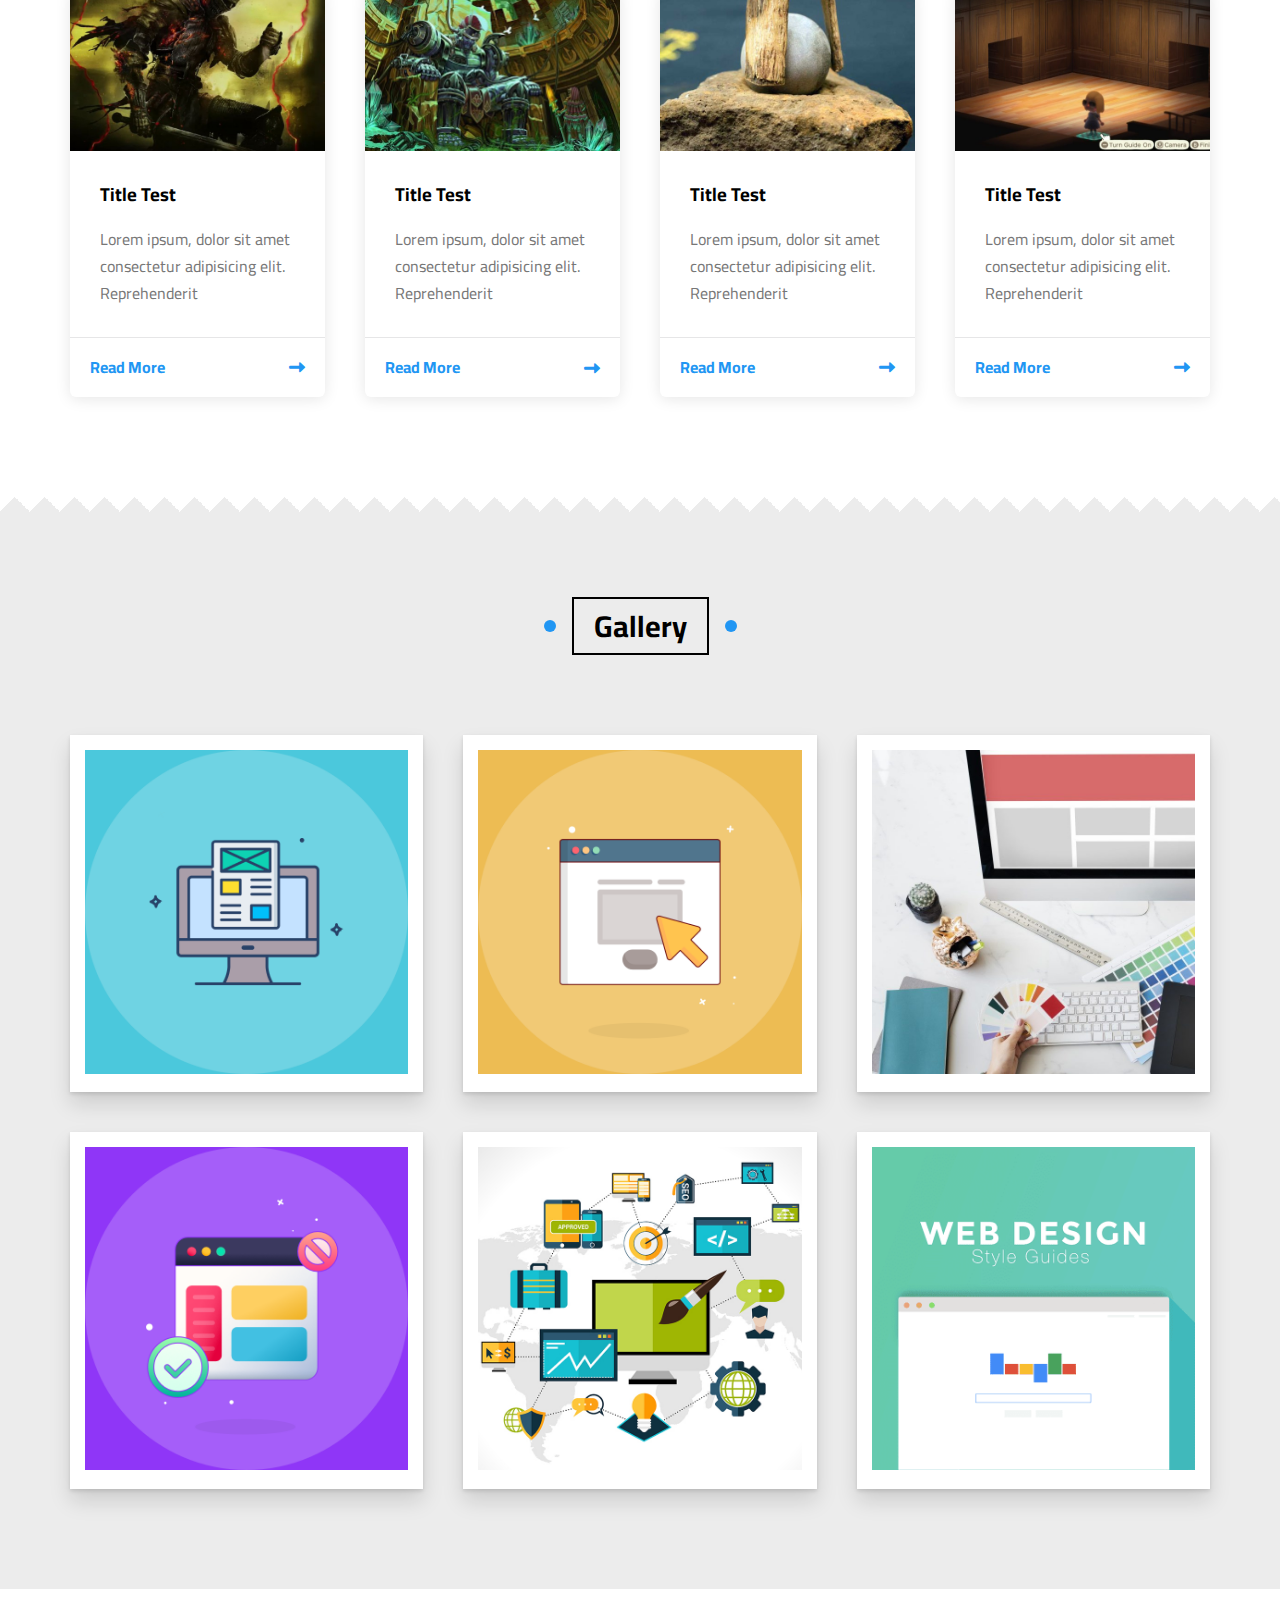
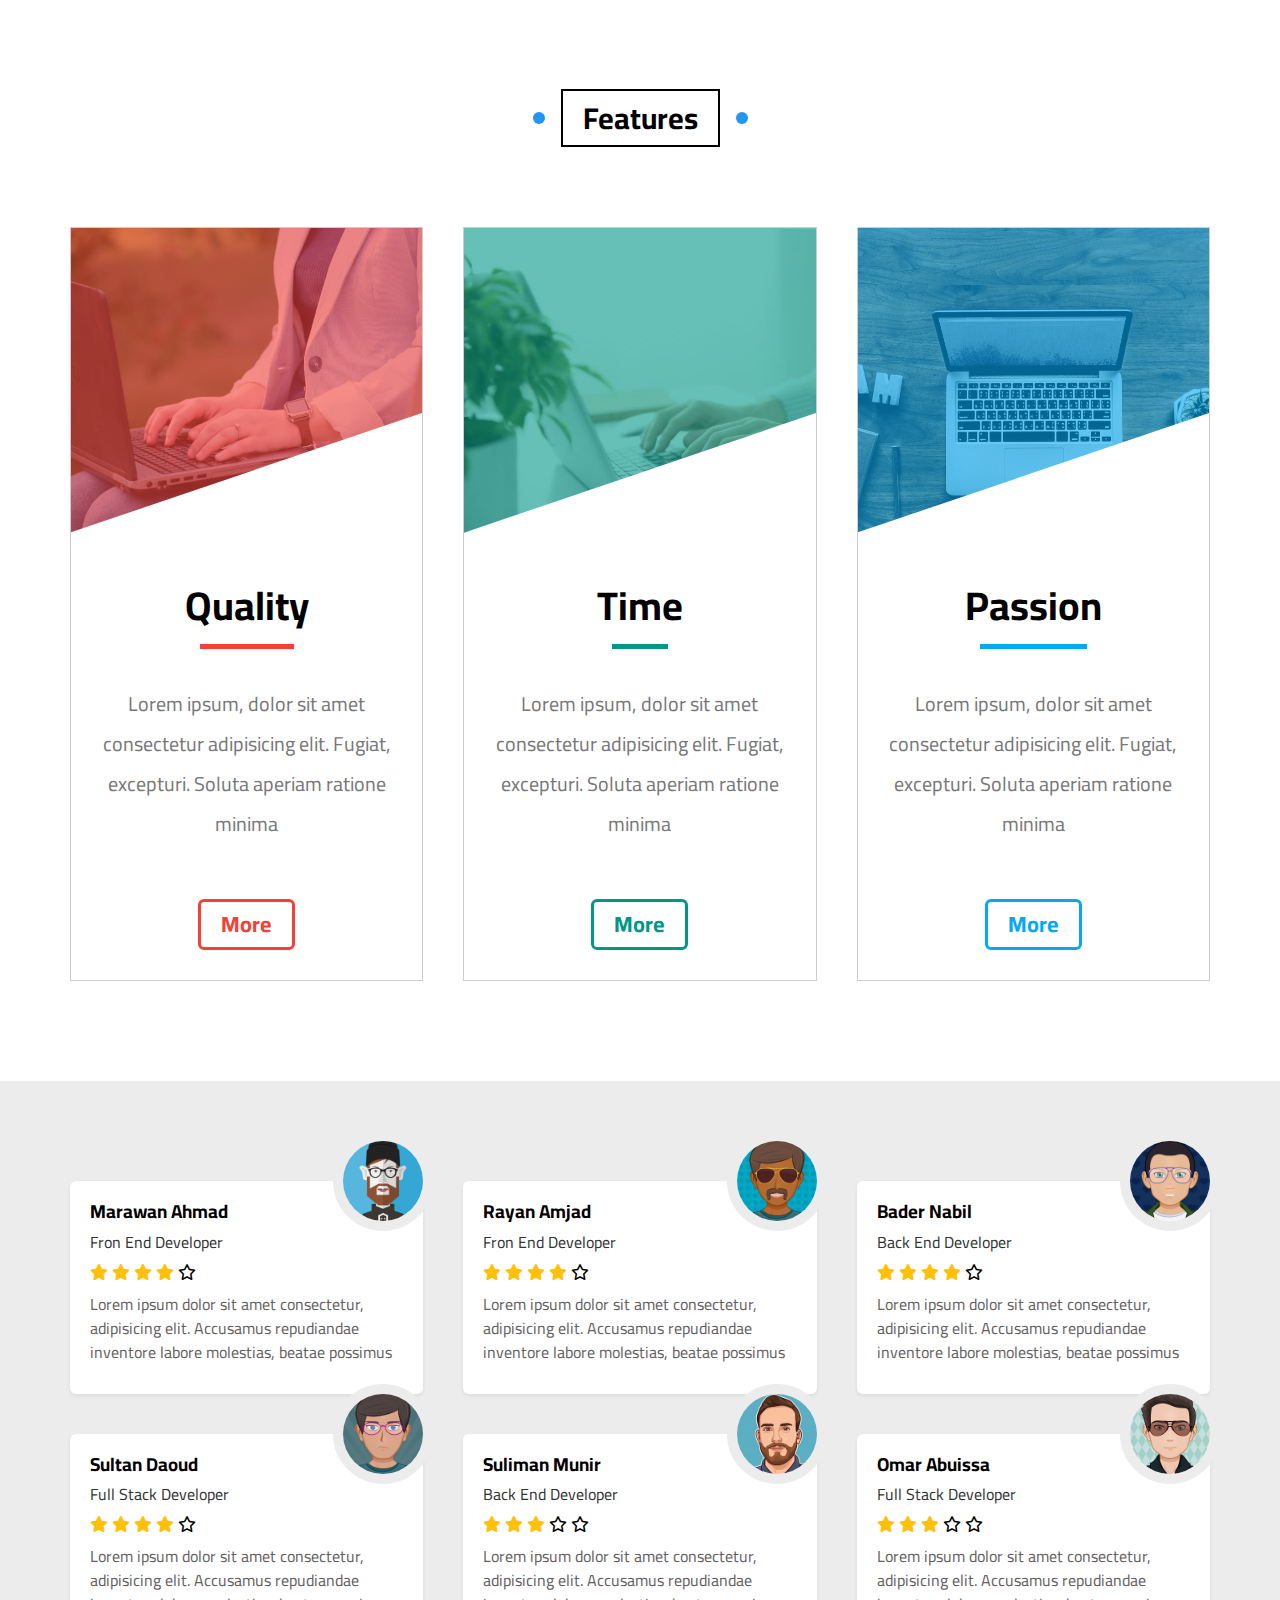
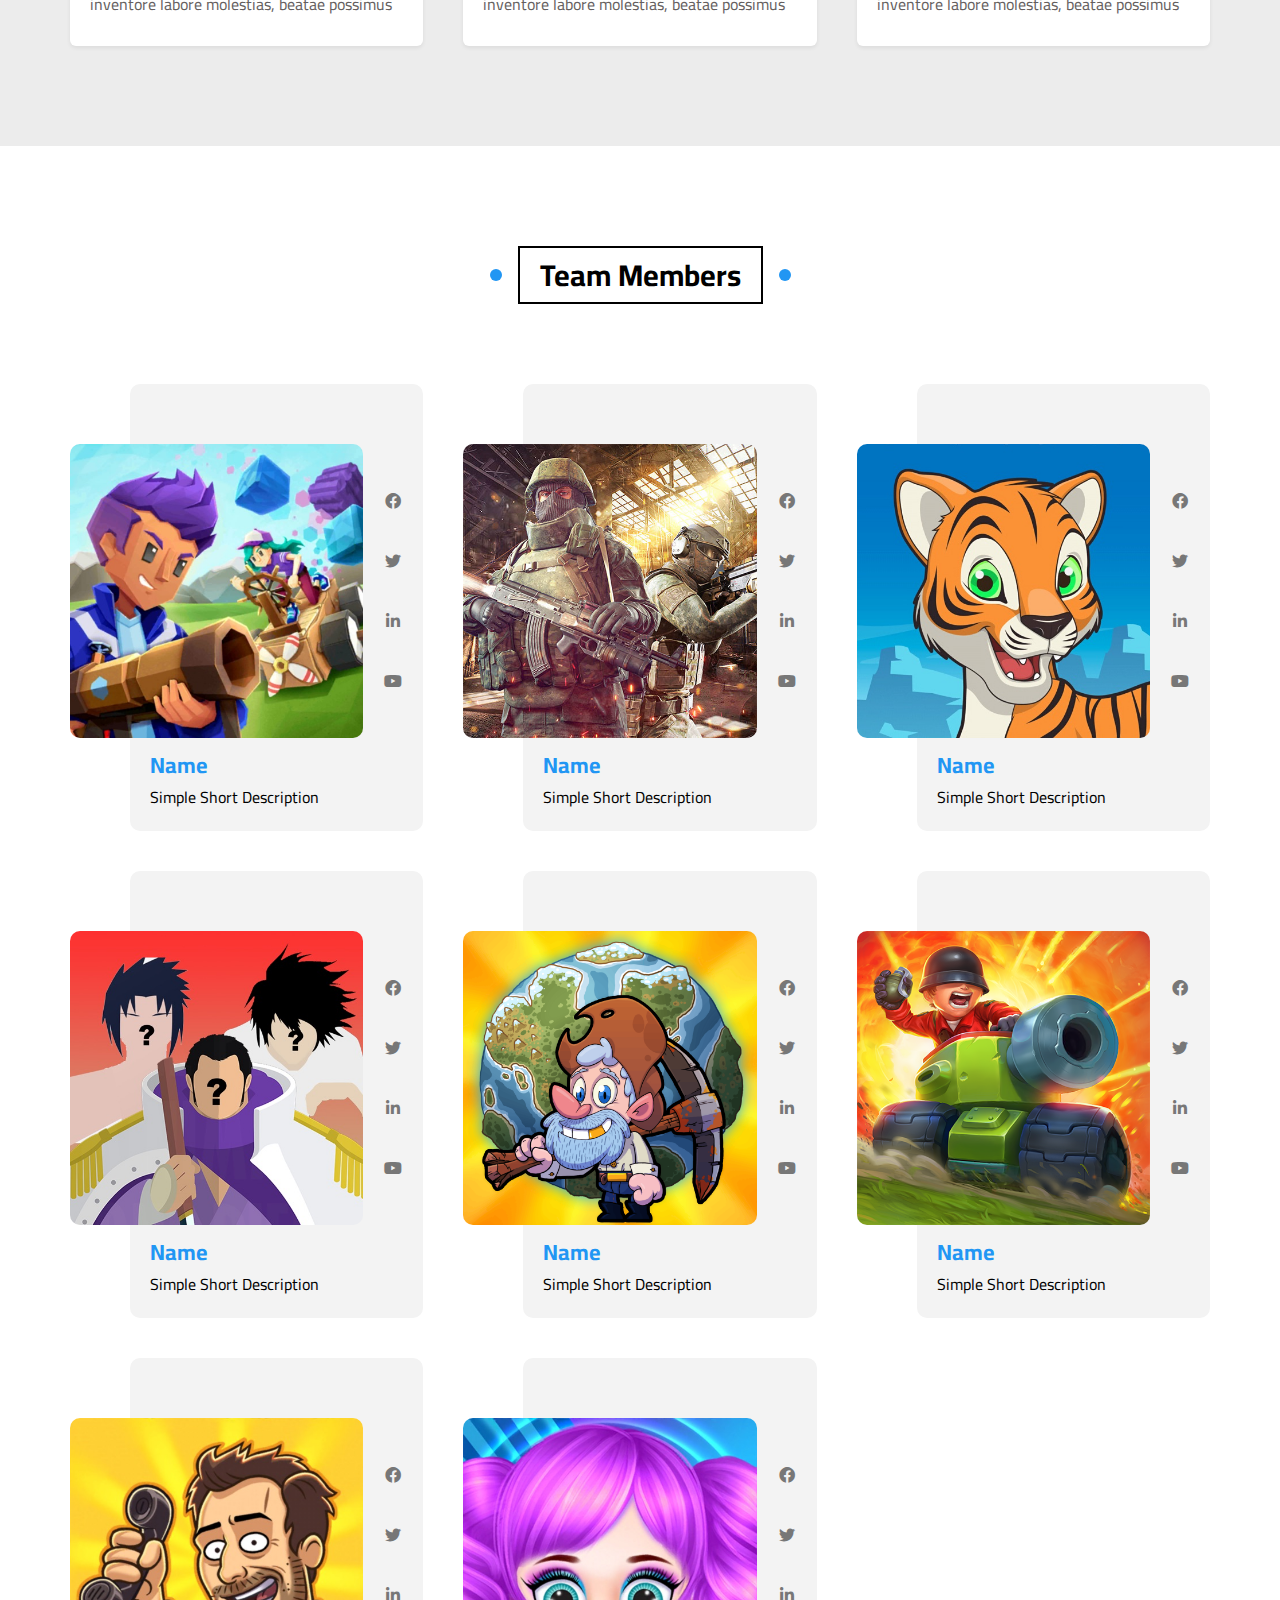
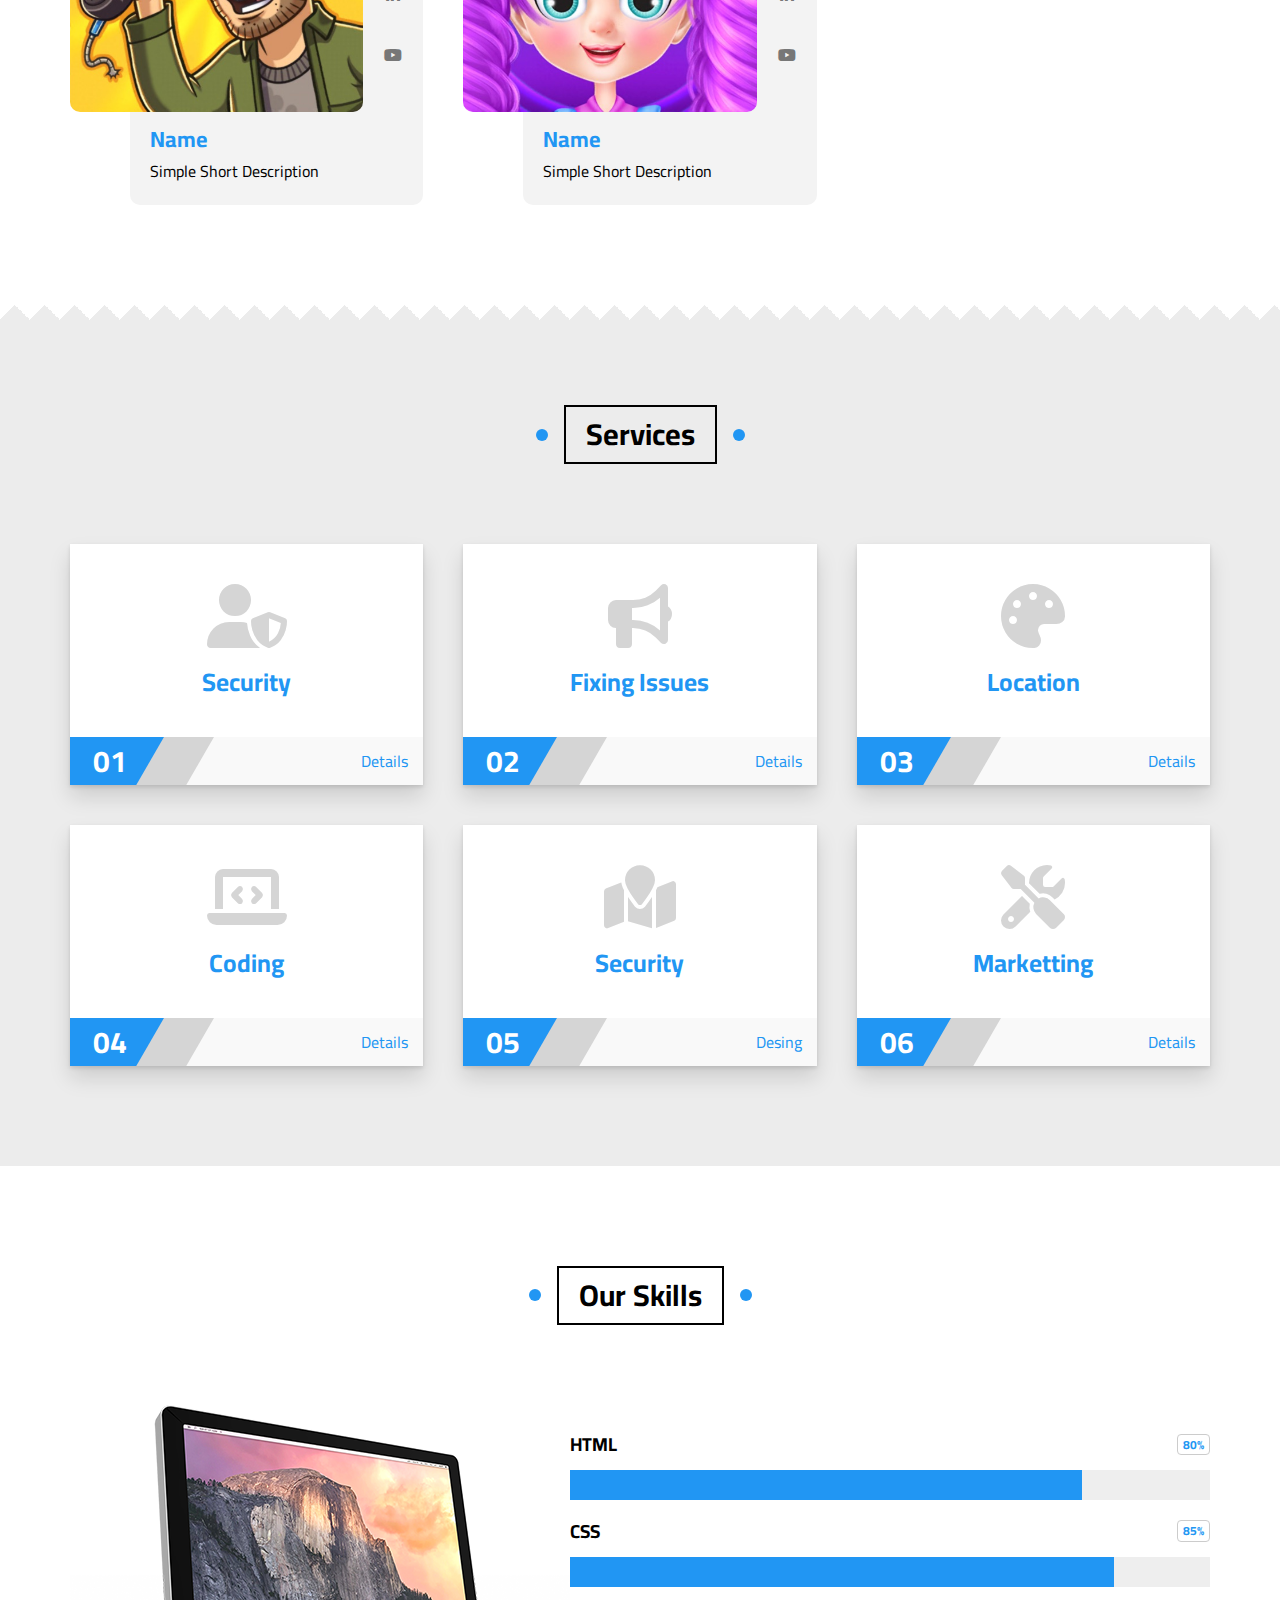
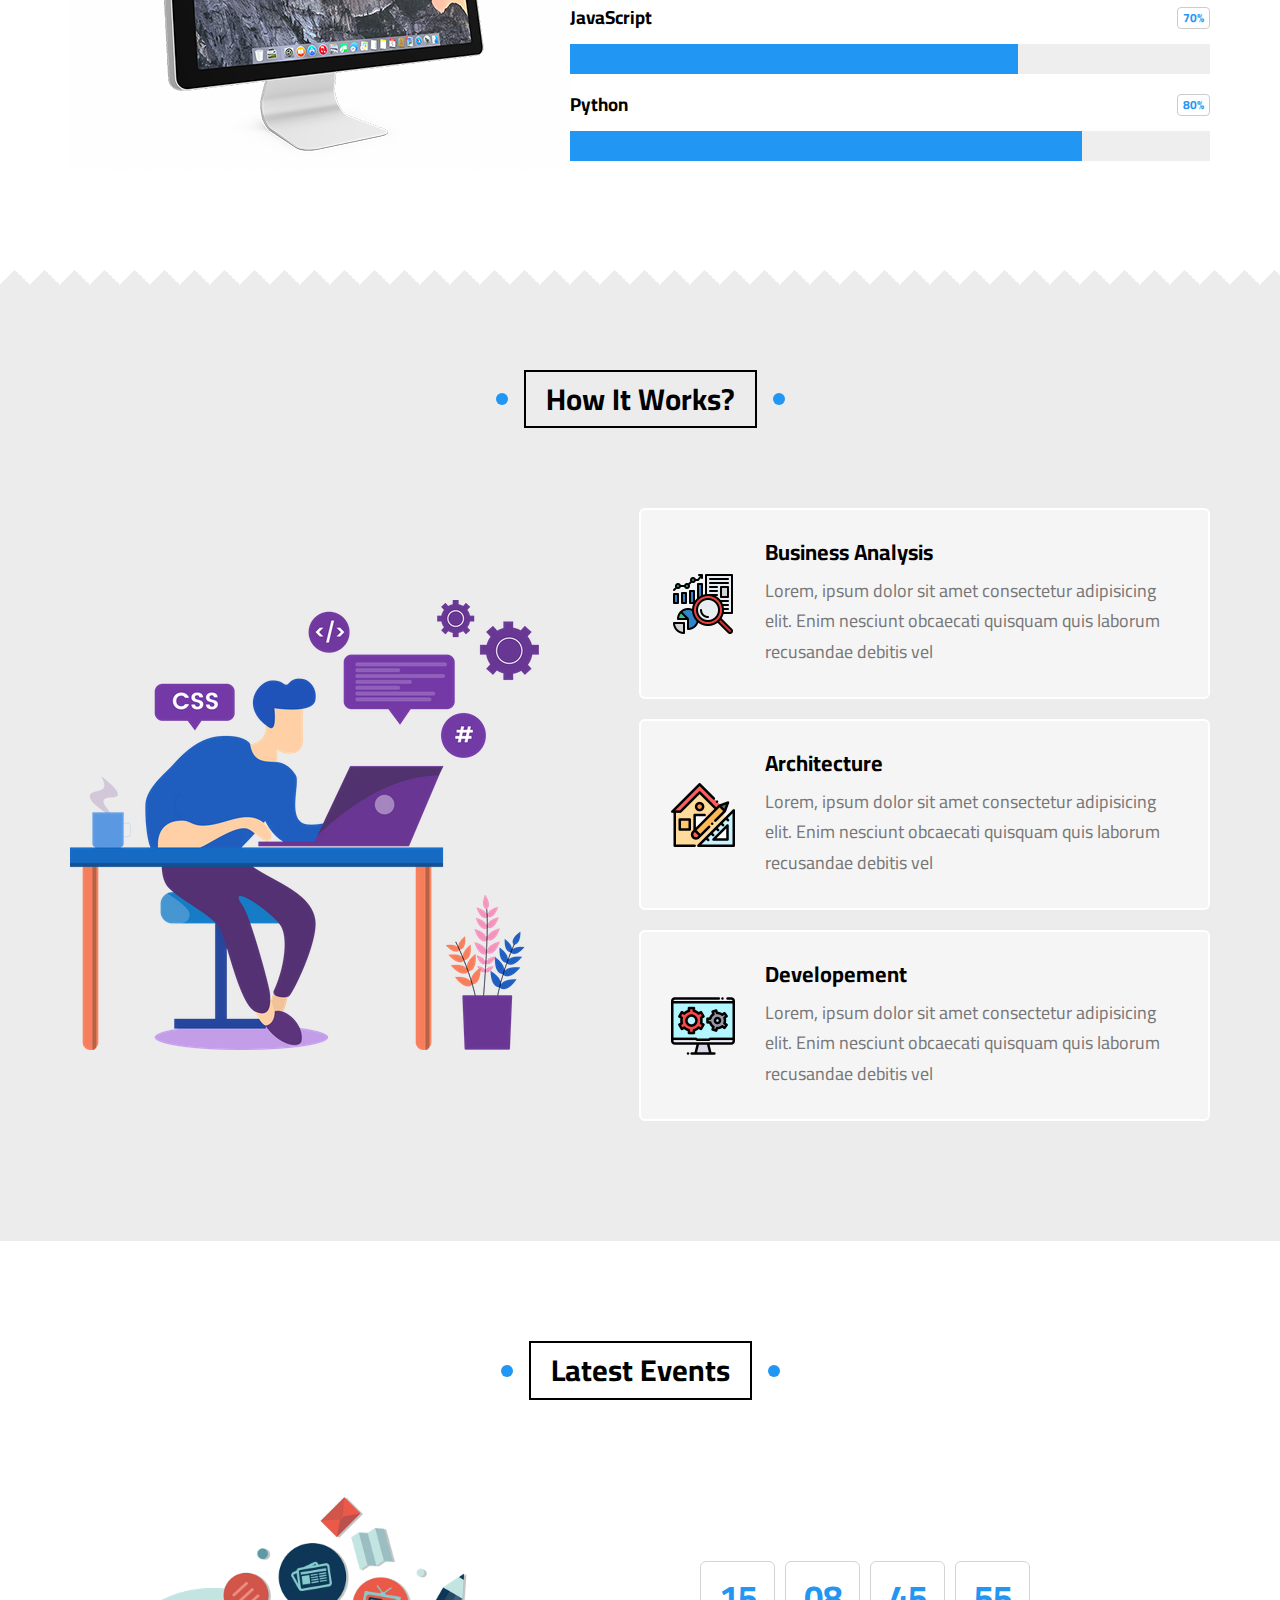
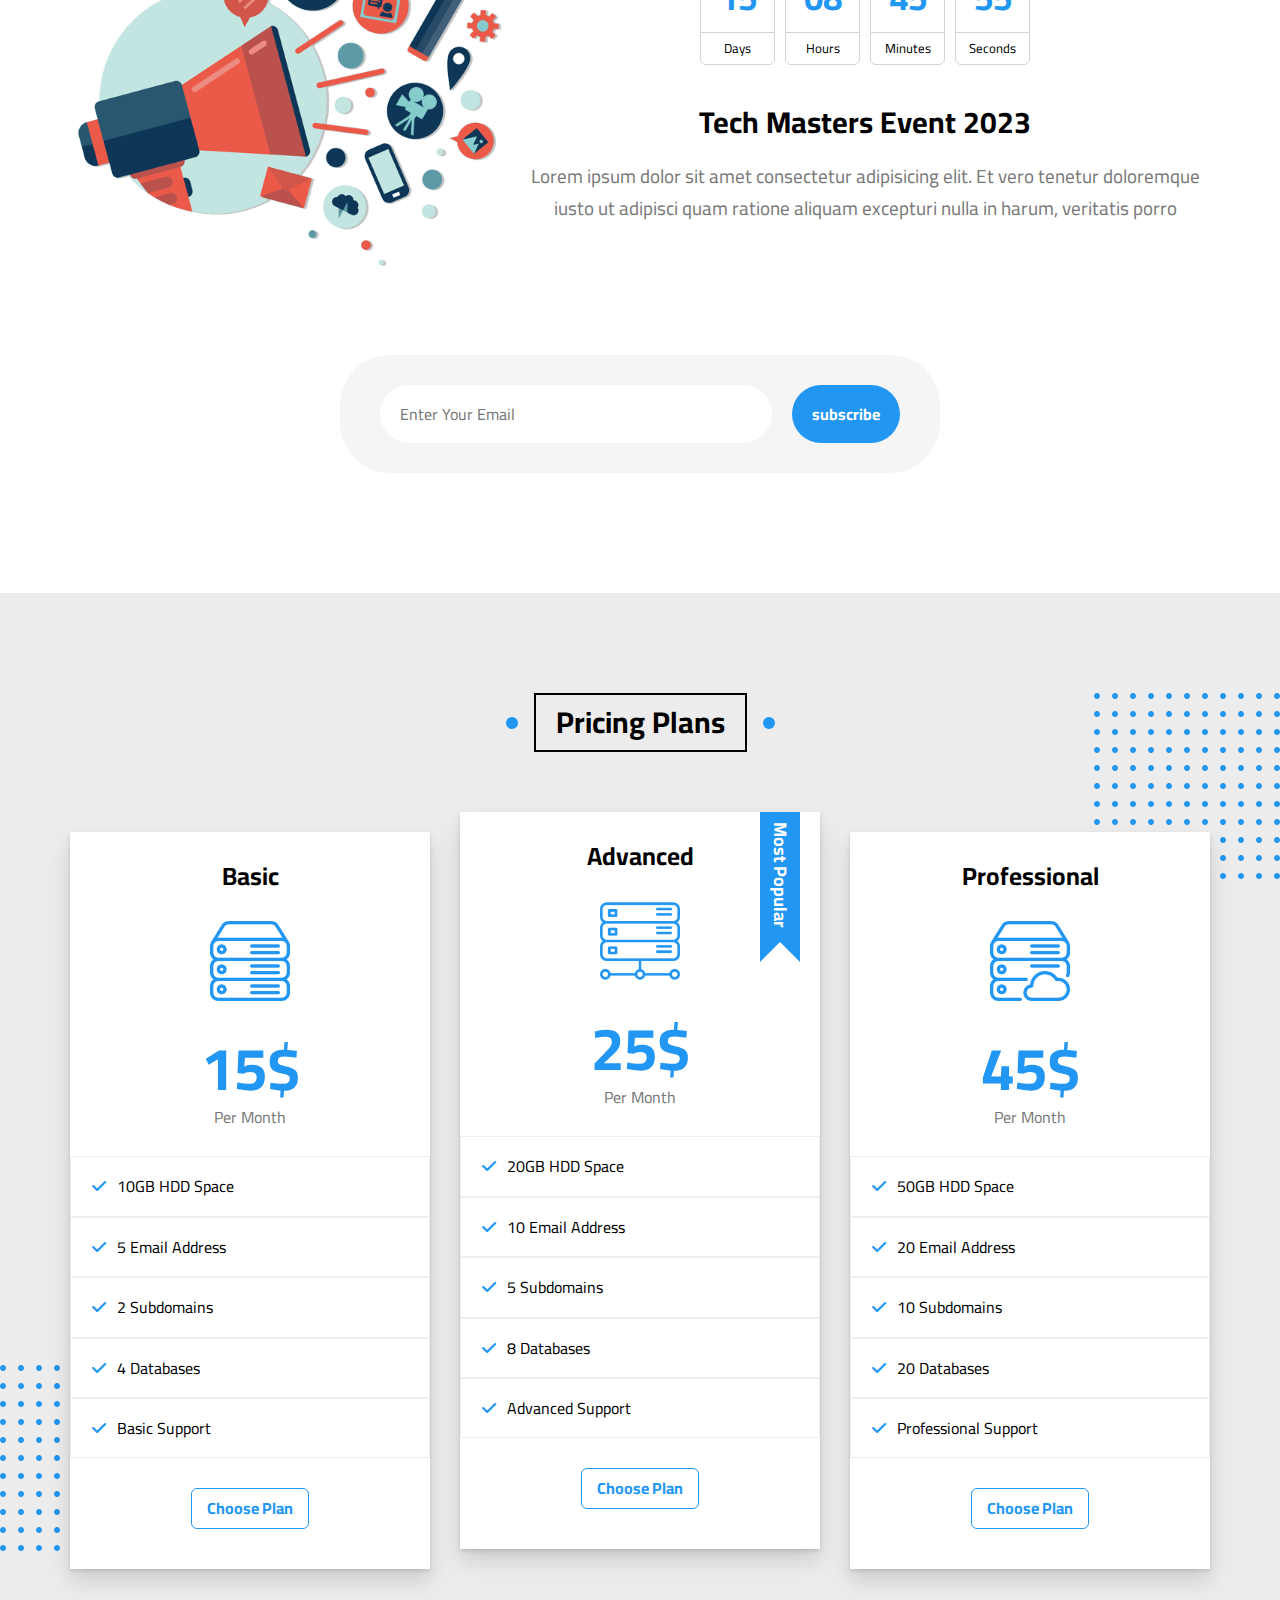
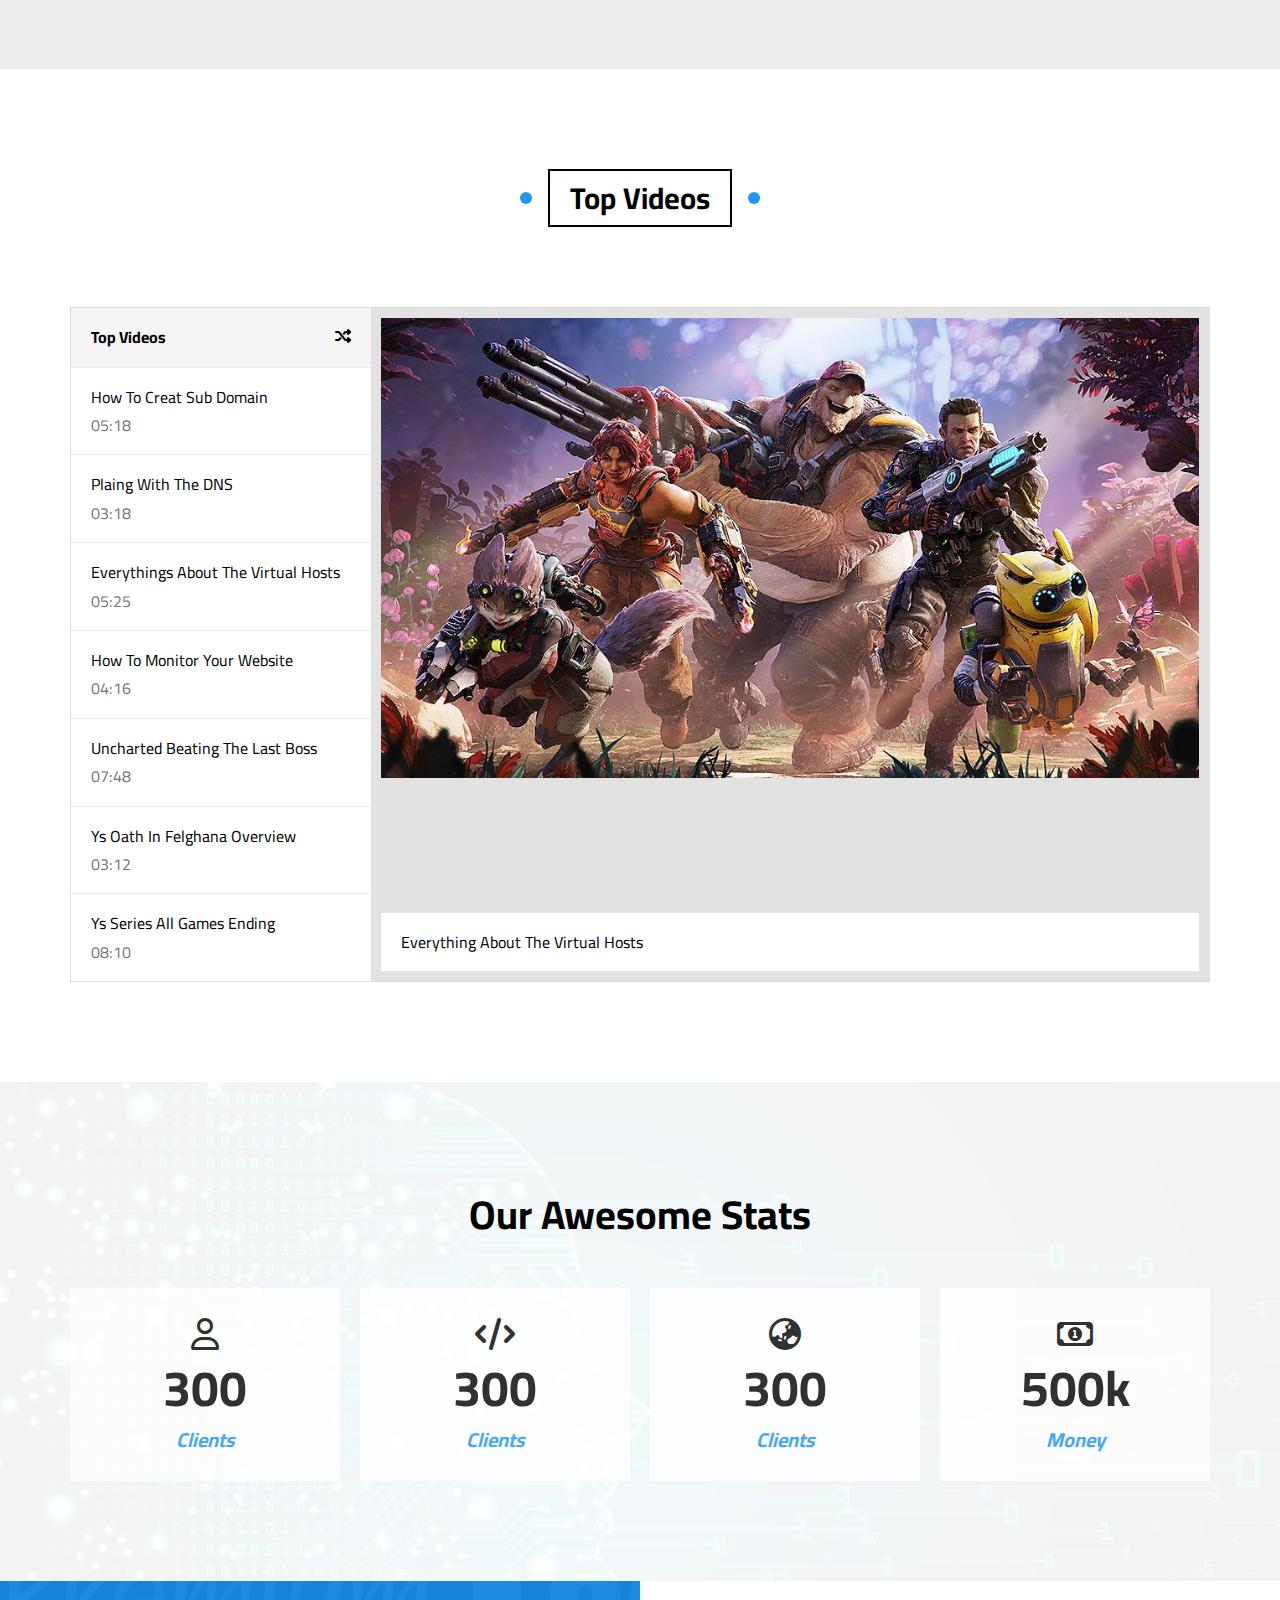
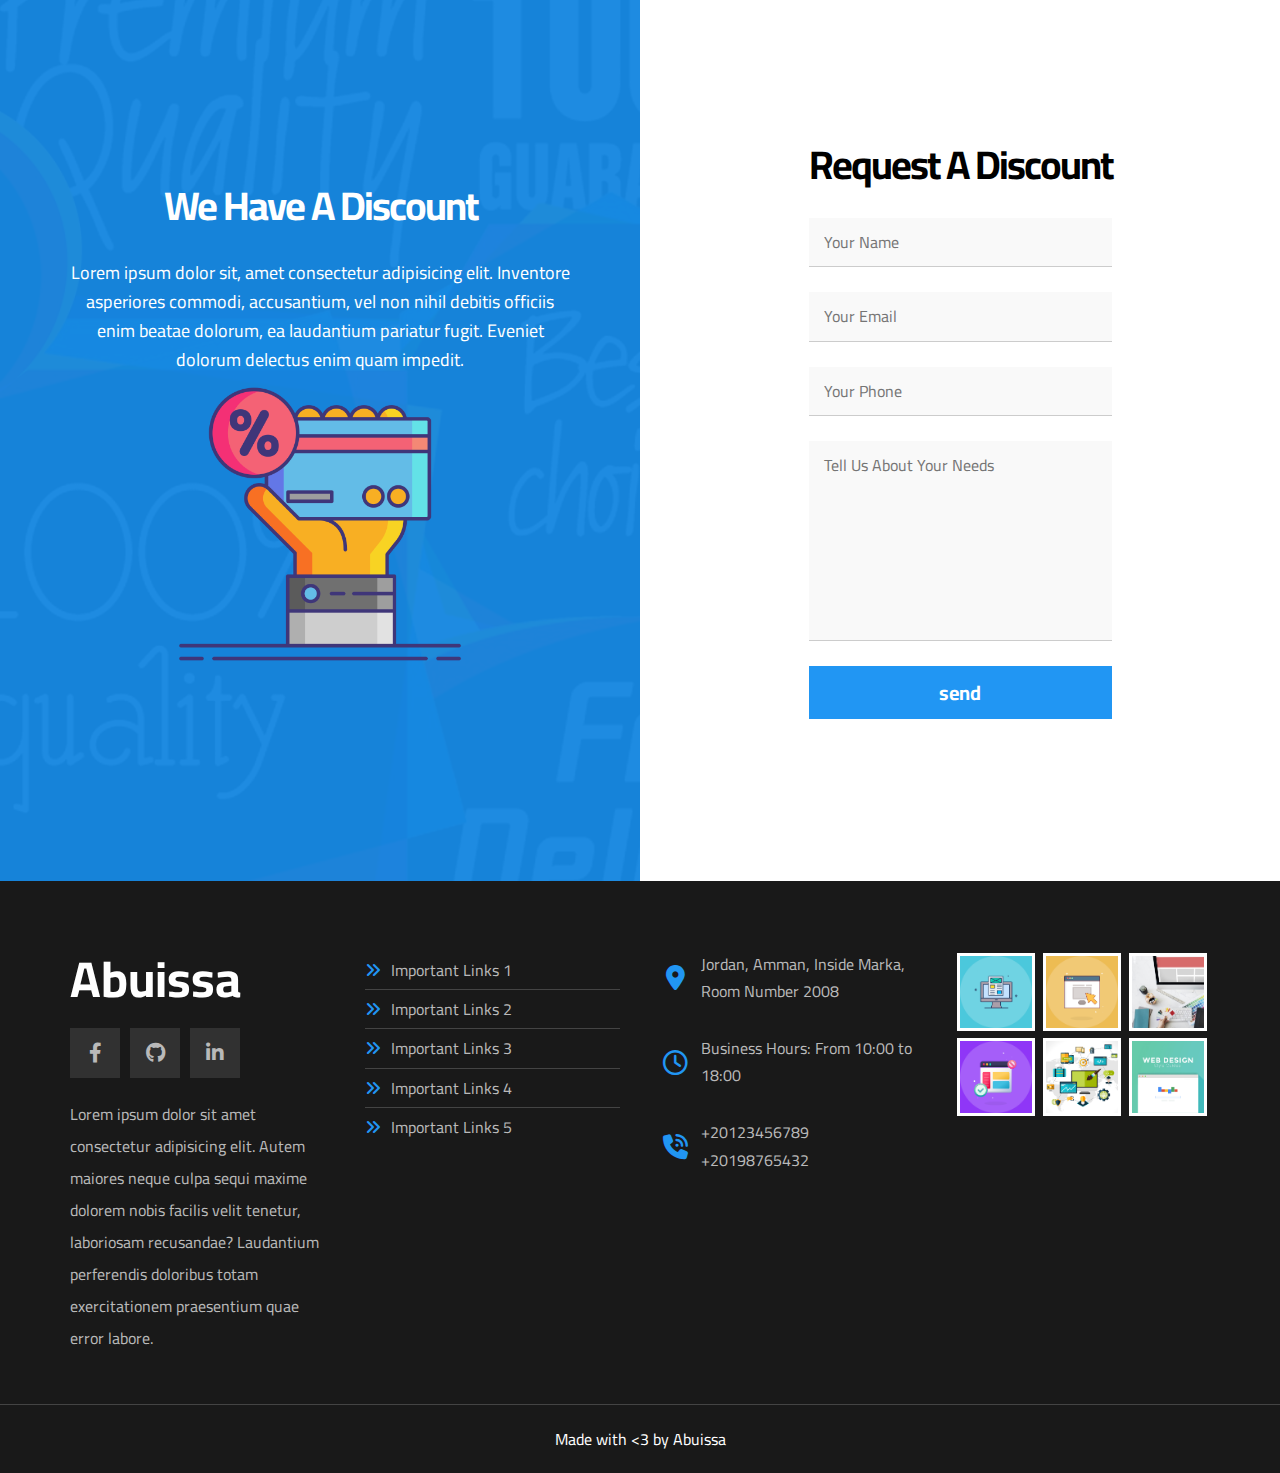
==== commit 2ba50694: "Mega Menu" ====
--- a/index.html
+++ b/index.html
@@ -270,7 +270,7 @@
             </div>
             <div class="box">
                 <img src="Imgs/avatar-02.png" alt="Image">
-                <h3>Abdalhamed Saad</h3>
+                <h3>Rayan Amjad</h3>
                 <span class="title">Fron End Developer</span>
                 <div class="rate">
                     <i class="filled fas fa-star"></i>
@@ -296,14 +296,14 @@
             </div>
             <div class="box">
                 <img src="Imgs/avatar-04.png" alt="Image">
-                <h3>Amer Kiswani</h3>
+                <h3>Sultan Daoud</h3>
                 <span class="title">Full Stack Developer</span>
                 <div class="rate">
                     <i class="filled fas fa-star"></i>
                     <i class="filled fas fa-star"></i>
                     <i class="filled fas fa-star"></i>
                     <i class="filled fas fa-star"></i>
-                    <i class="filled fas fa-star"></i>
+                    <i class="far fa-star"></i>
                 </div>
                 <p>Lorem ipsum dolor sit amet consectetur, adipisicing elit. Accusamus repudiandae inventore labore molestias, beatae possimus</p>
             </div>
